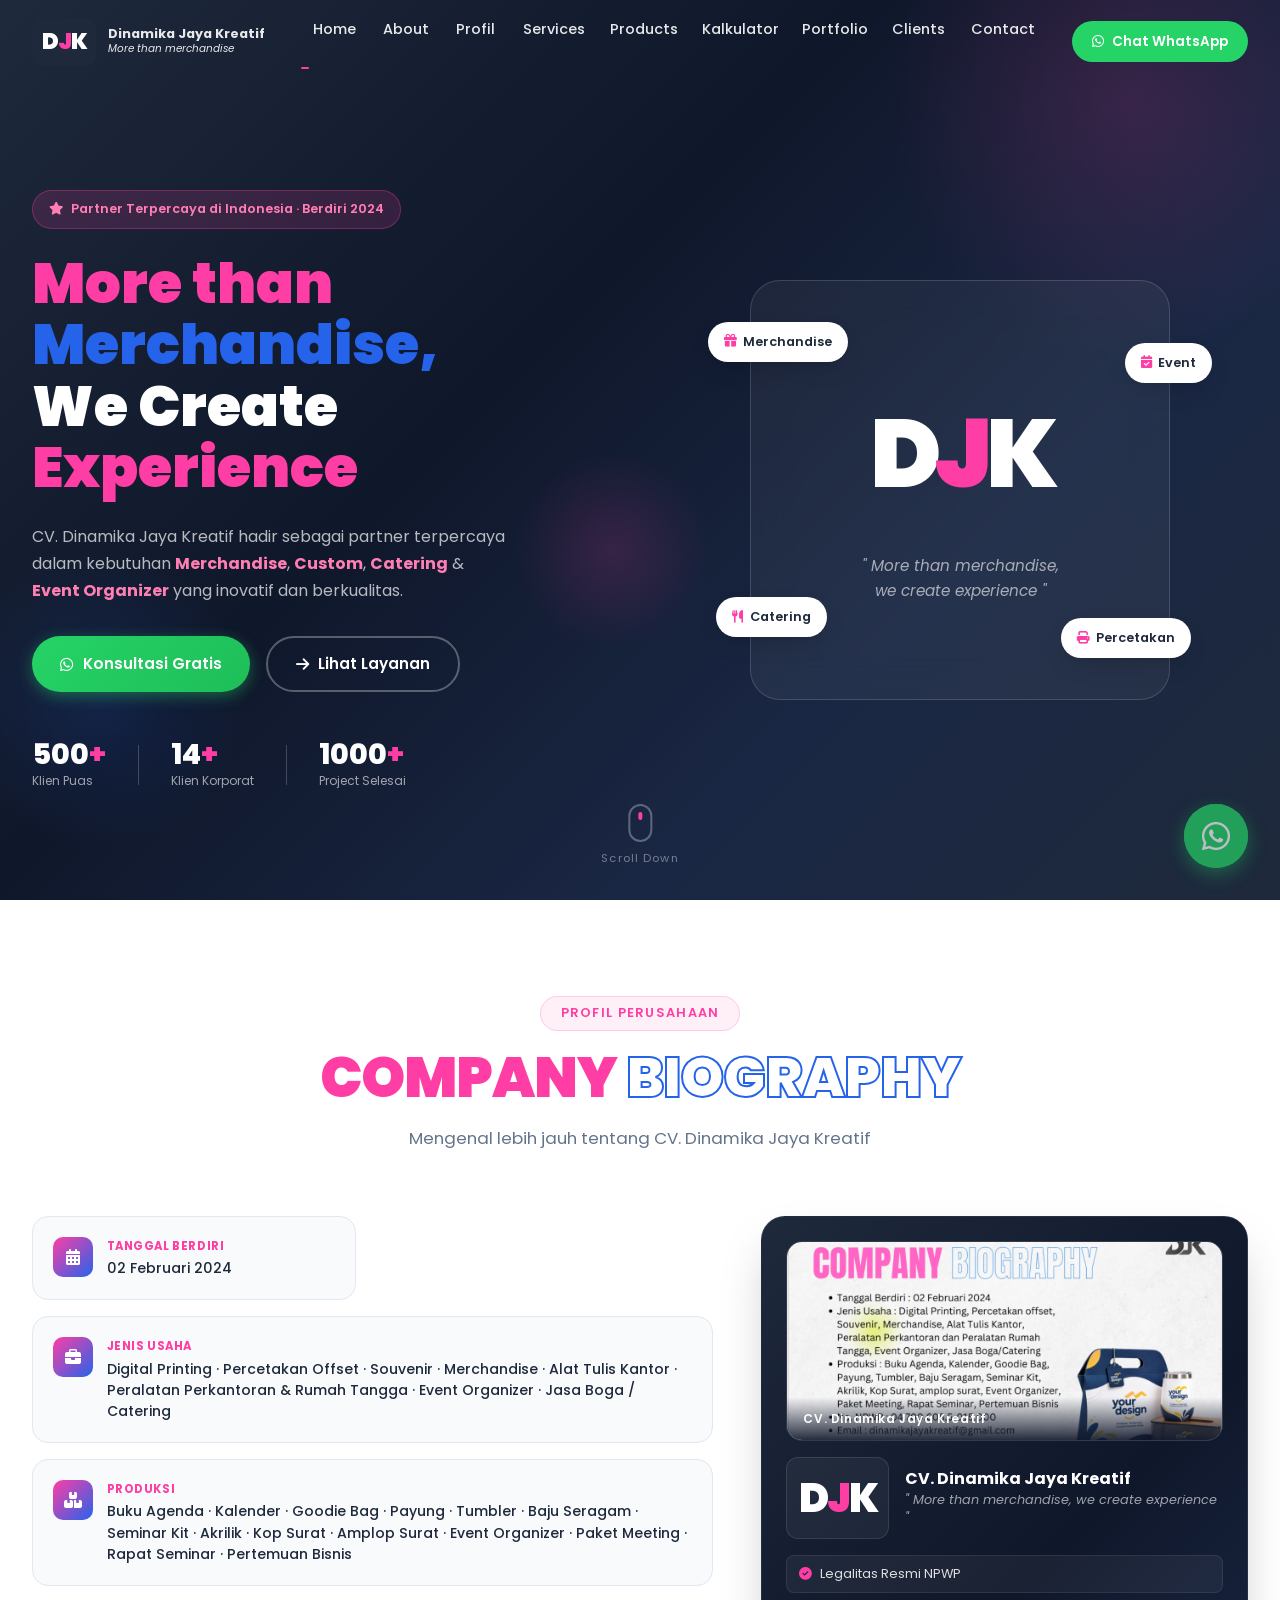
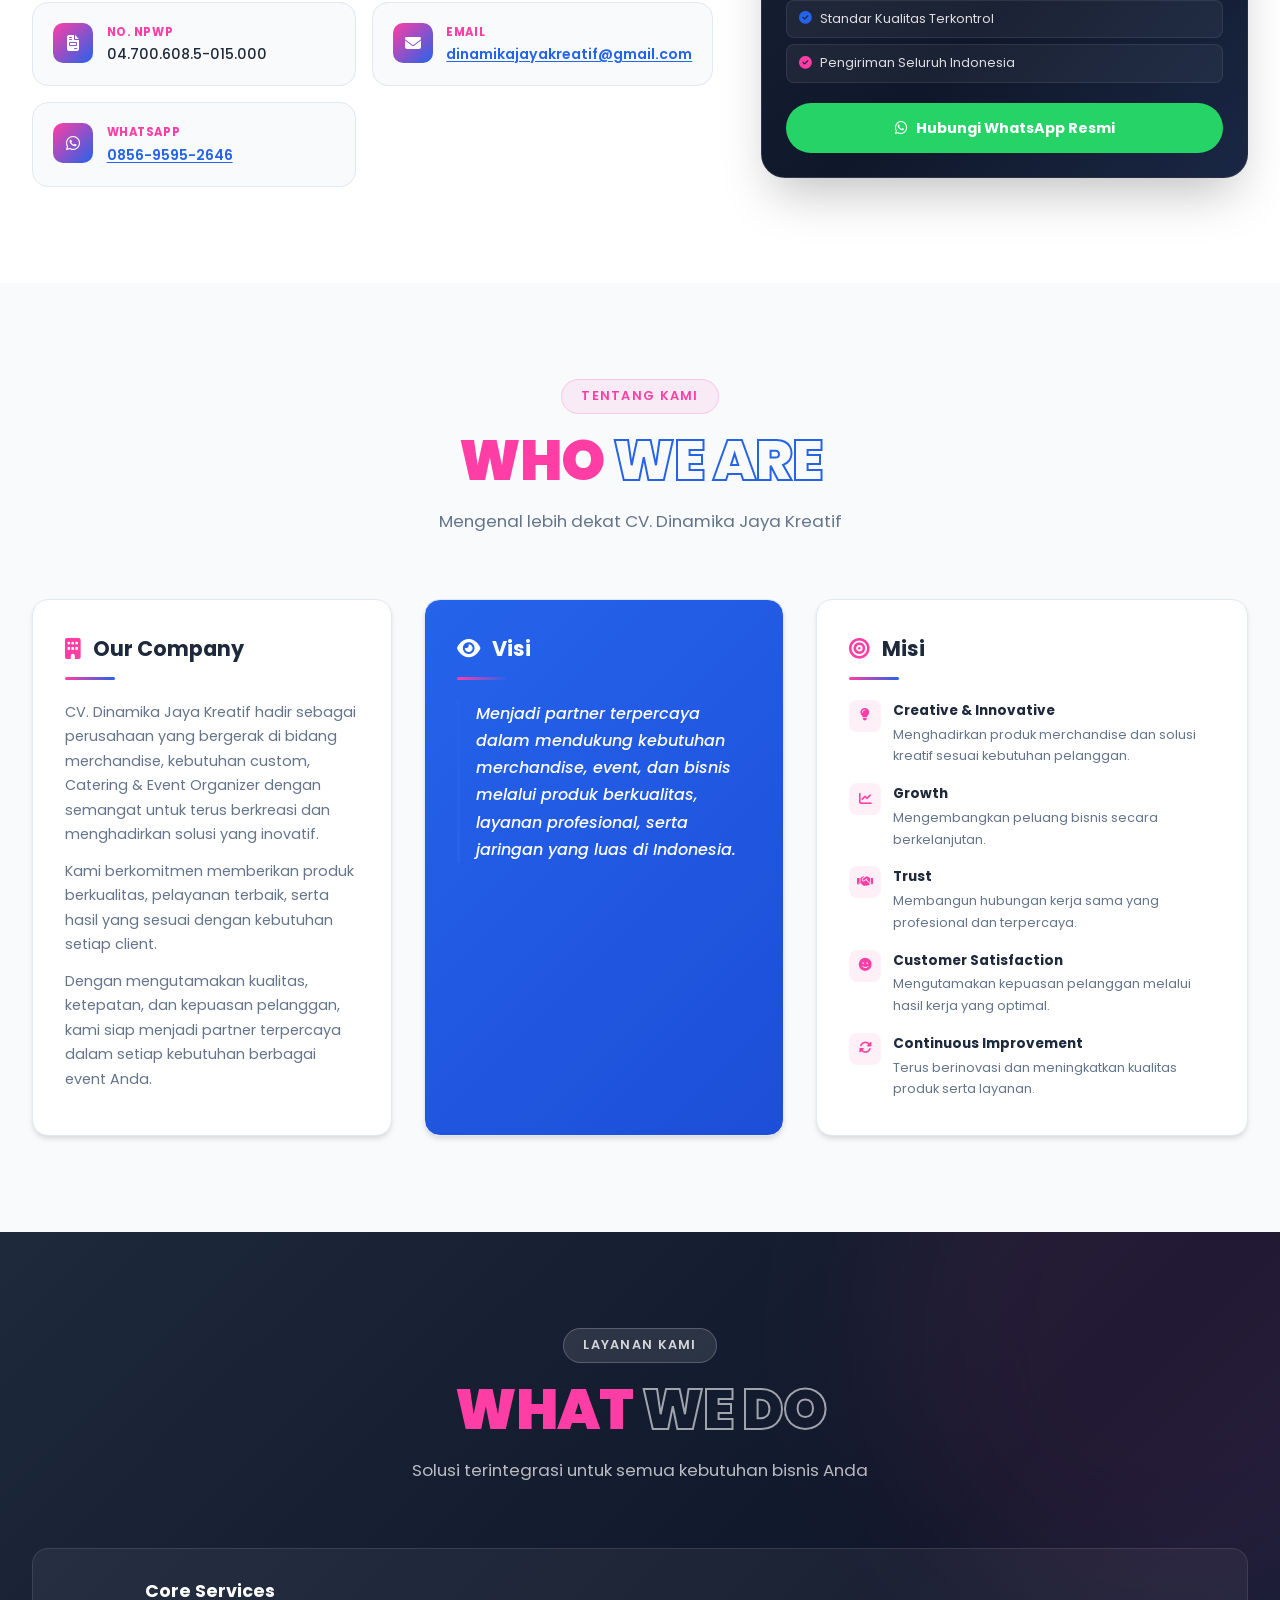
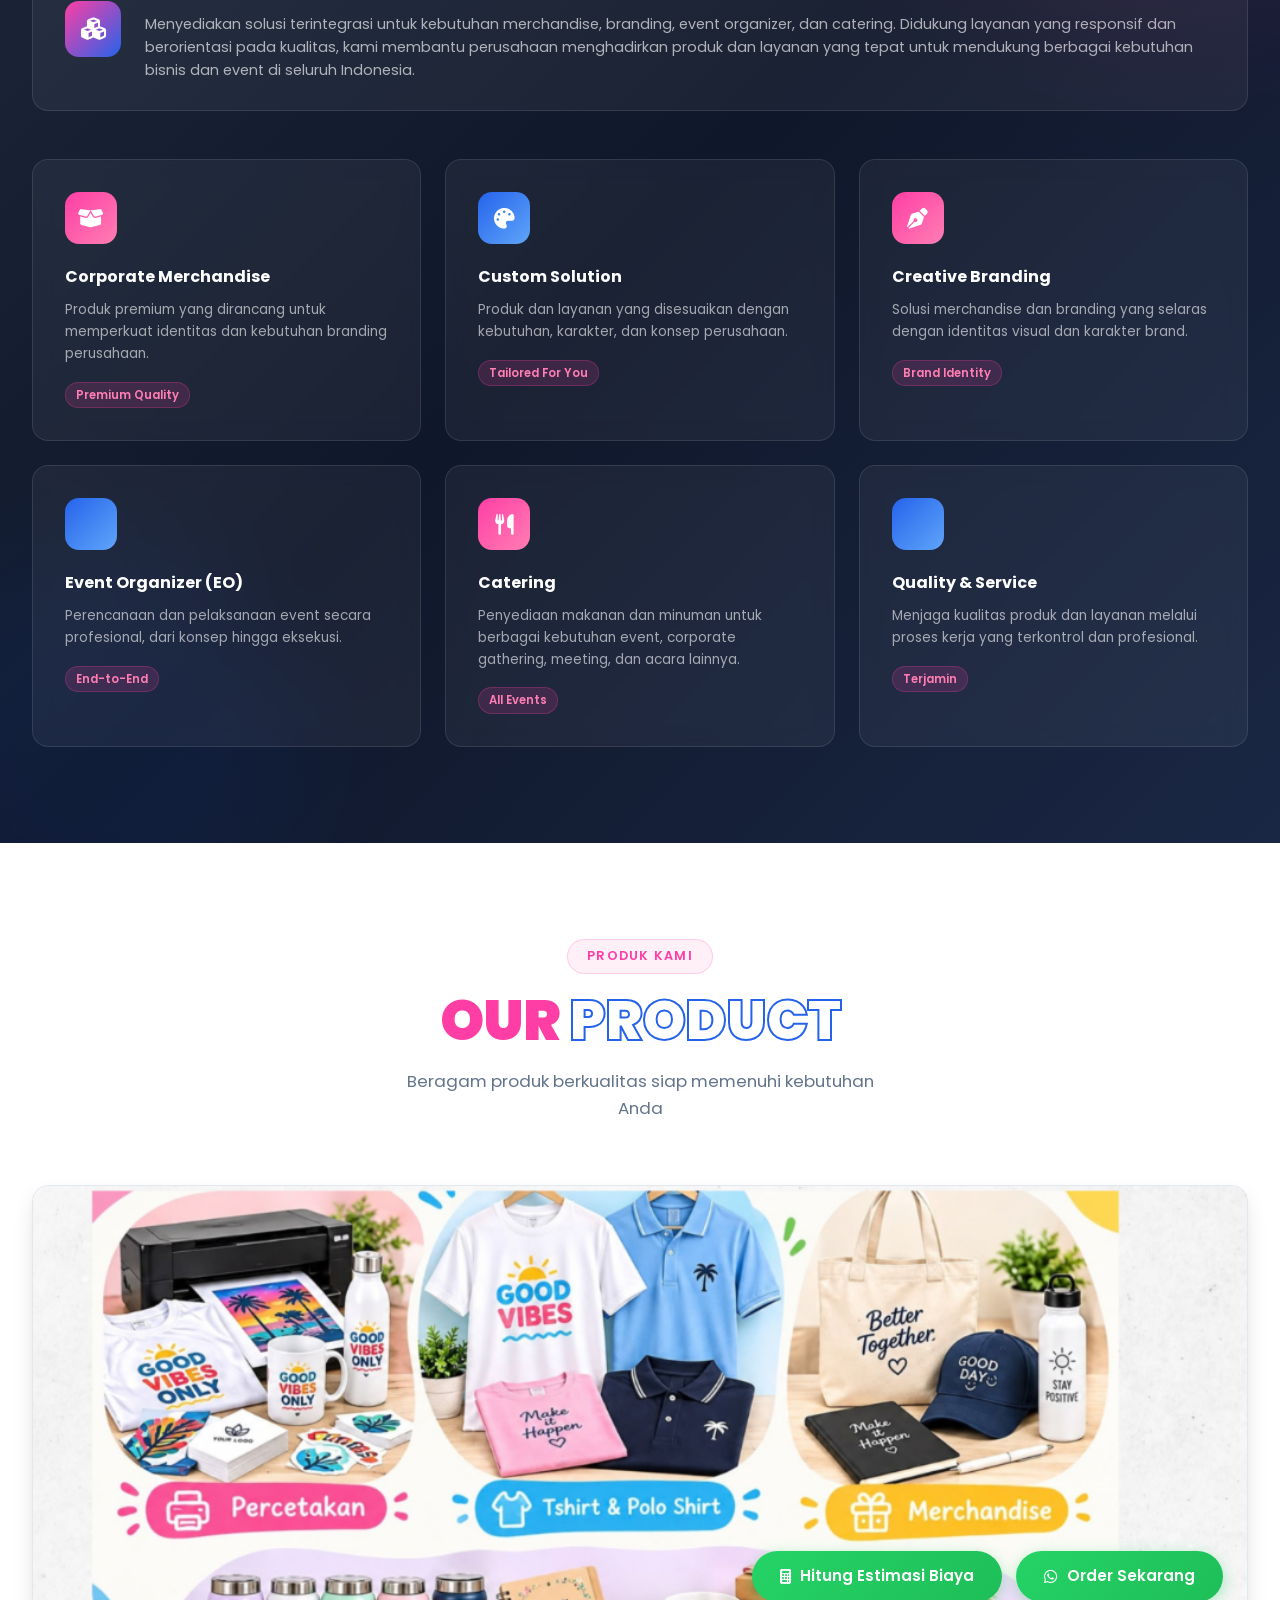
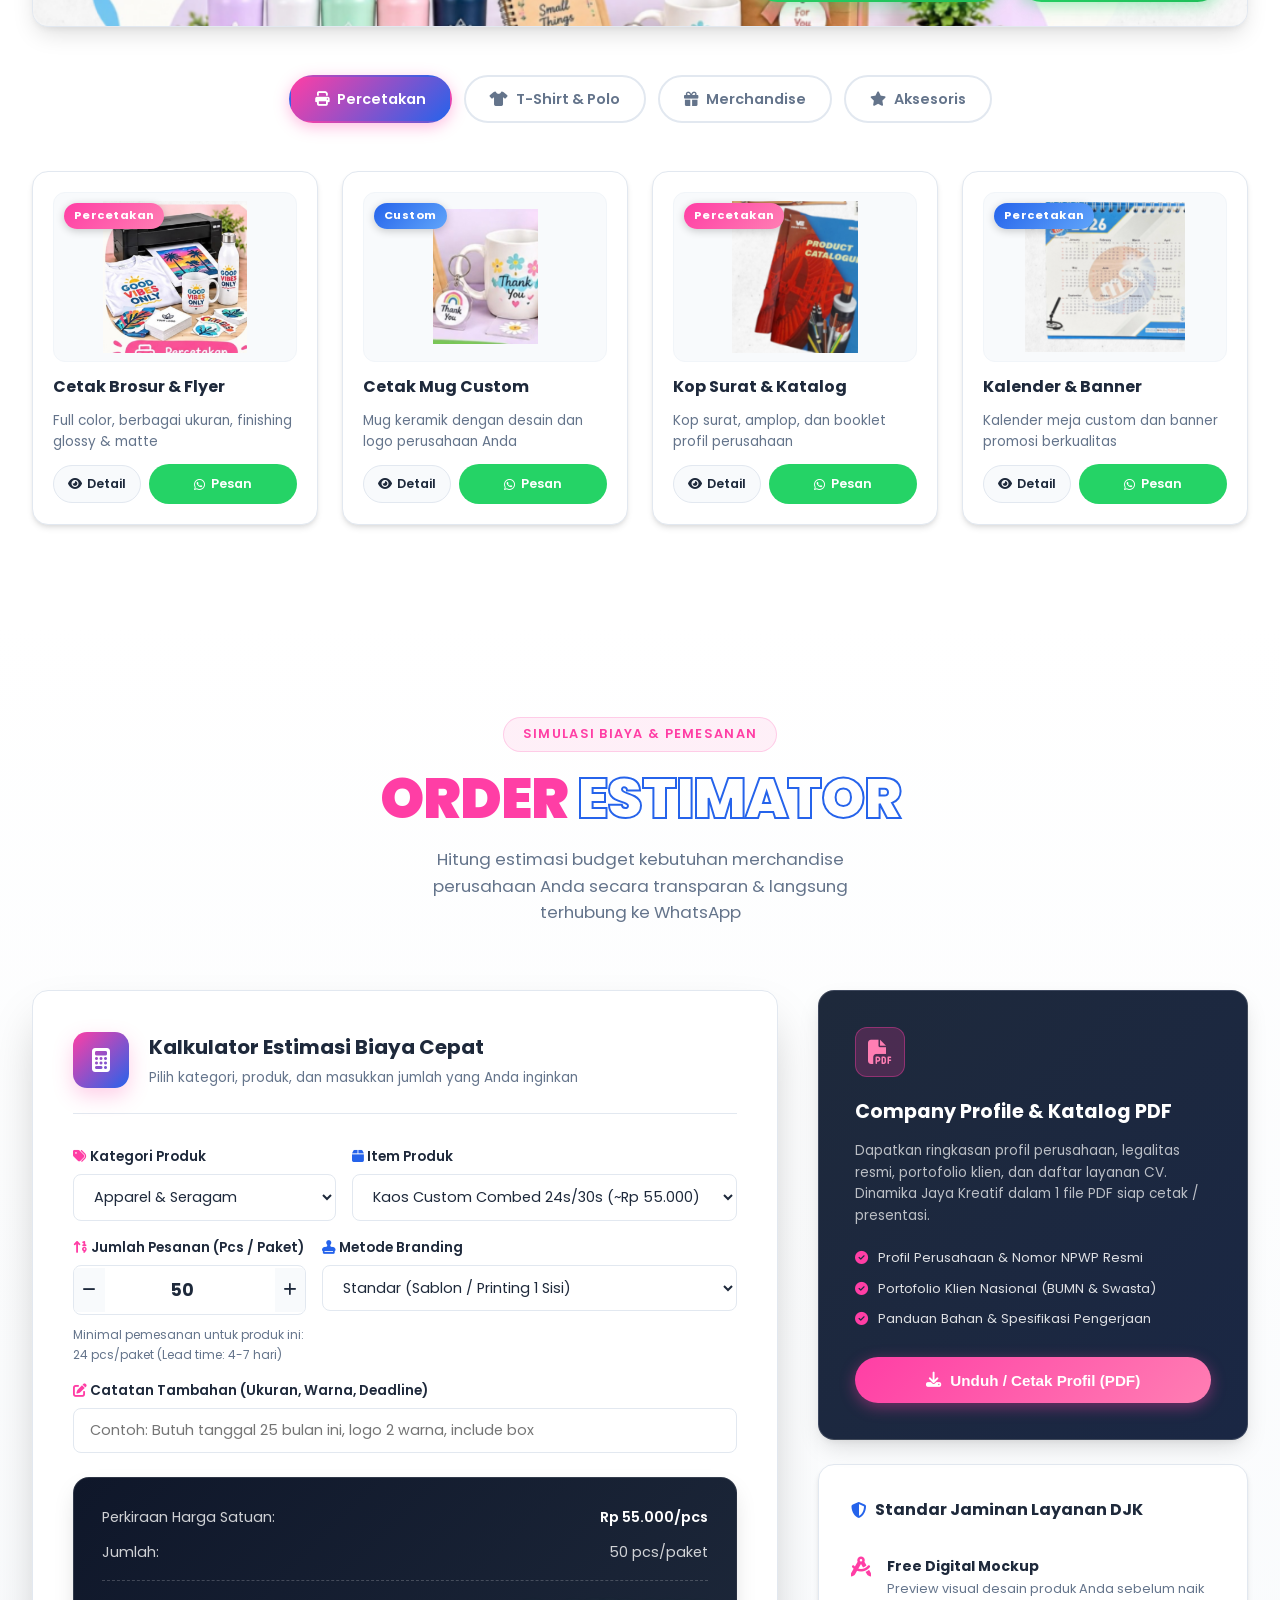
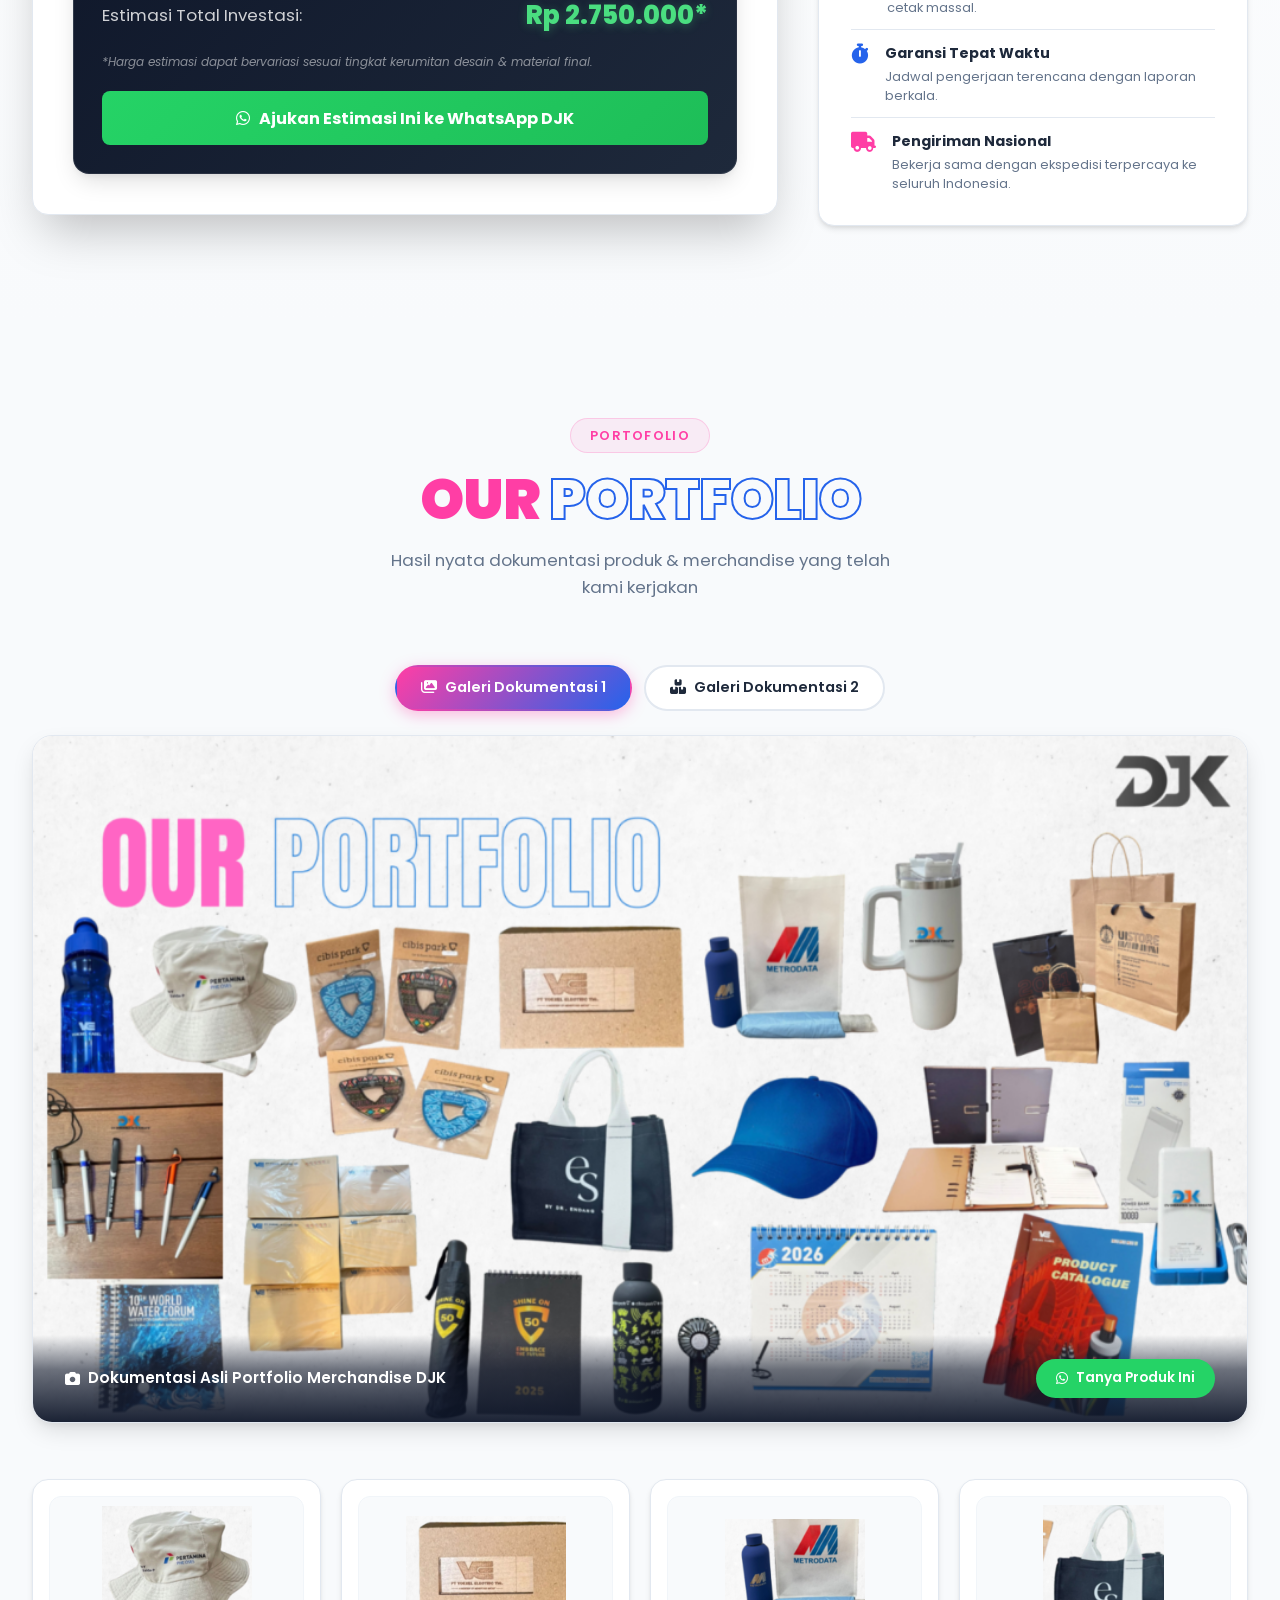
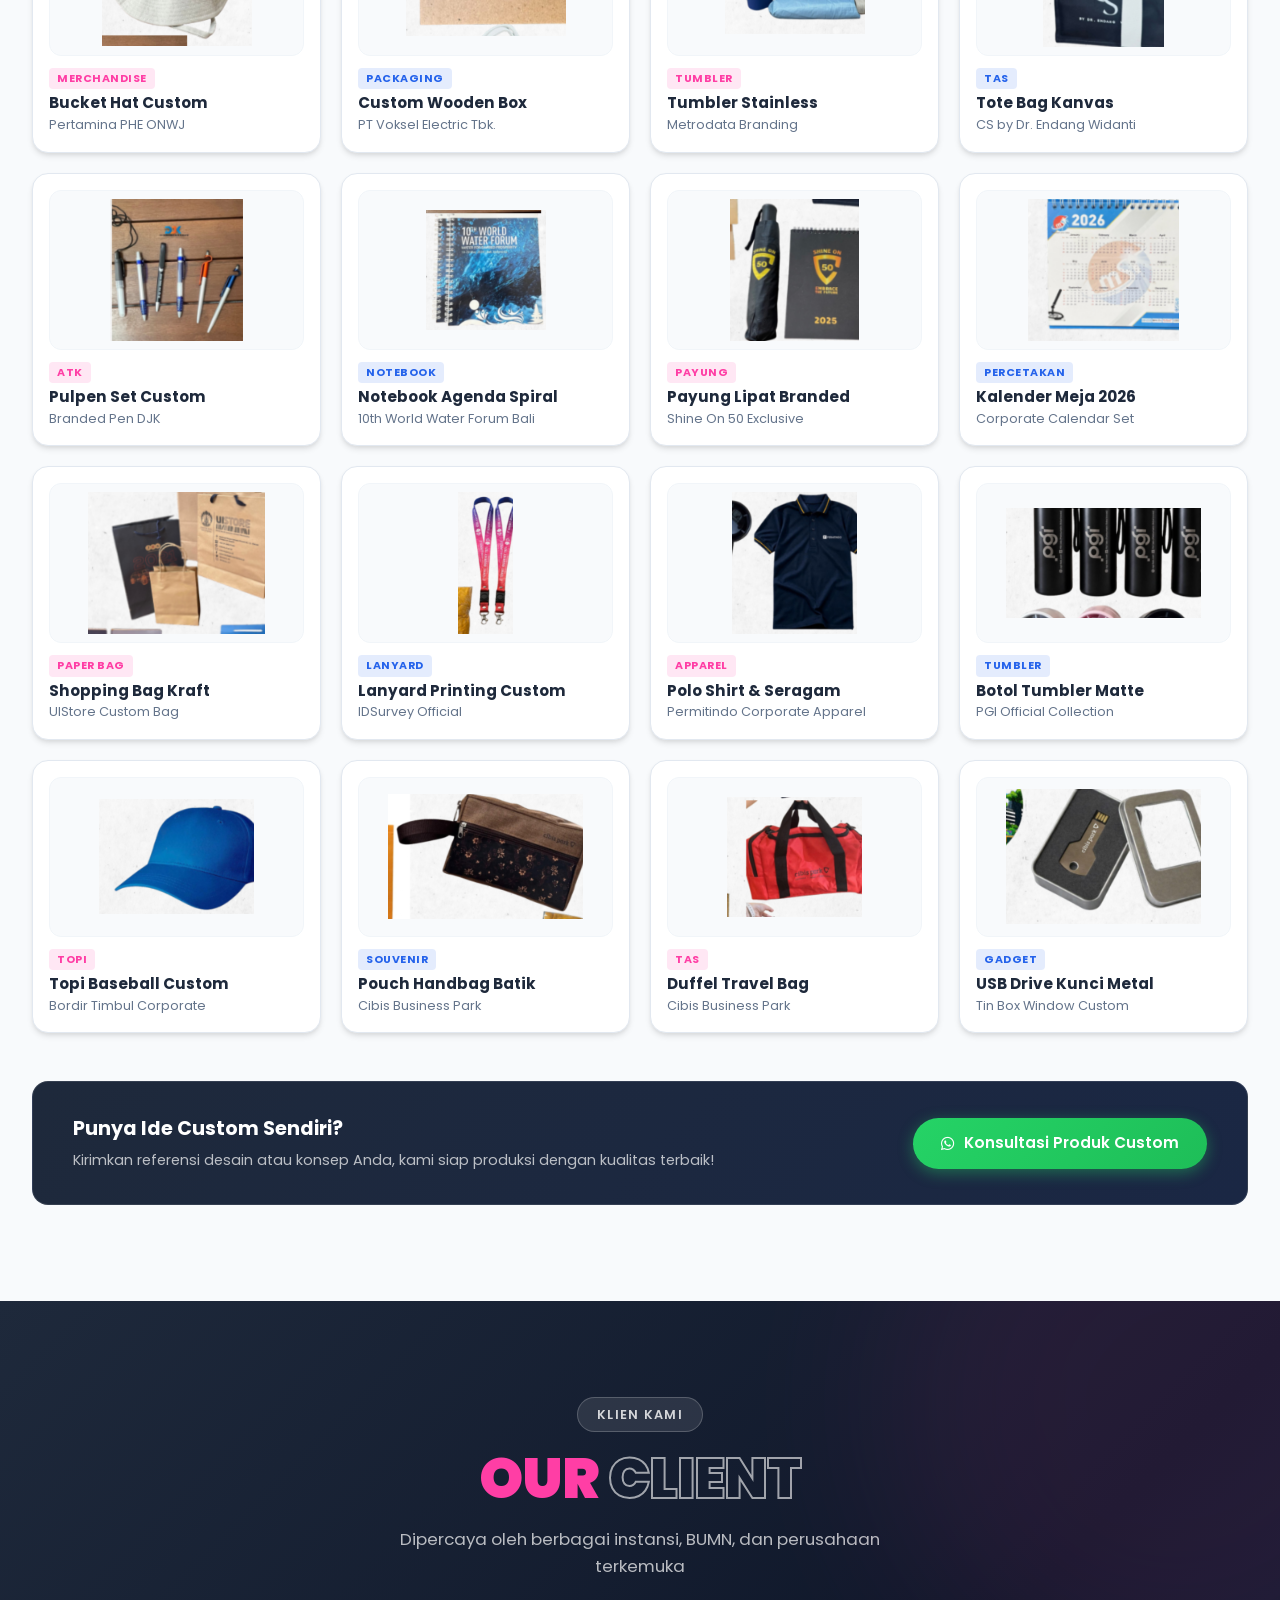
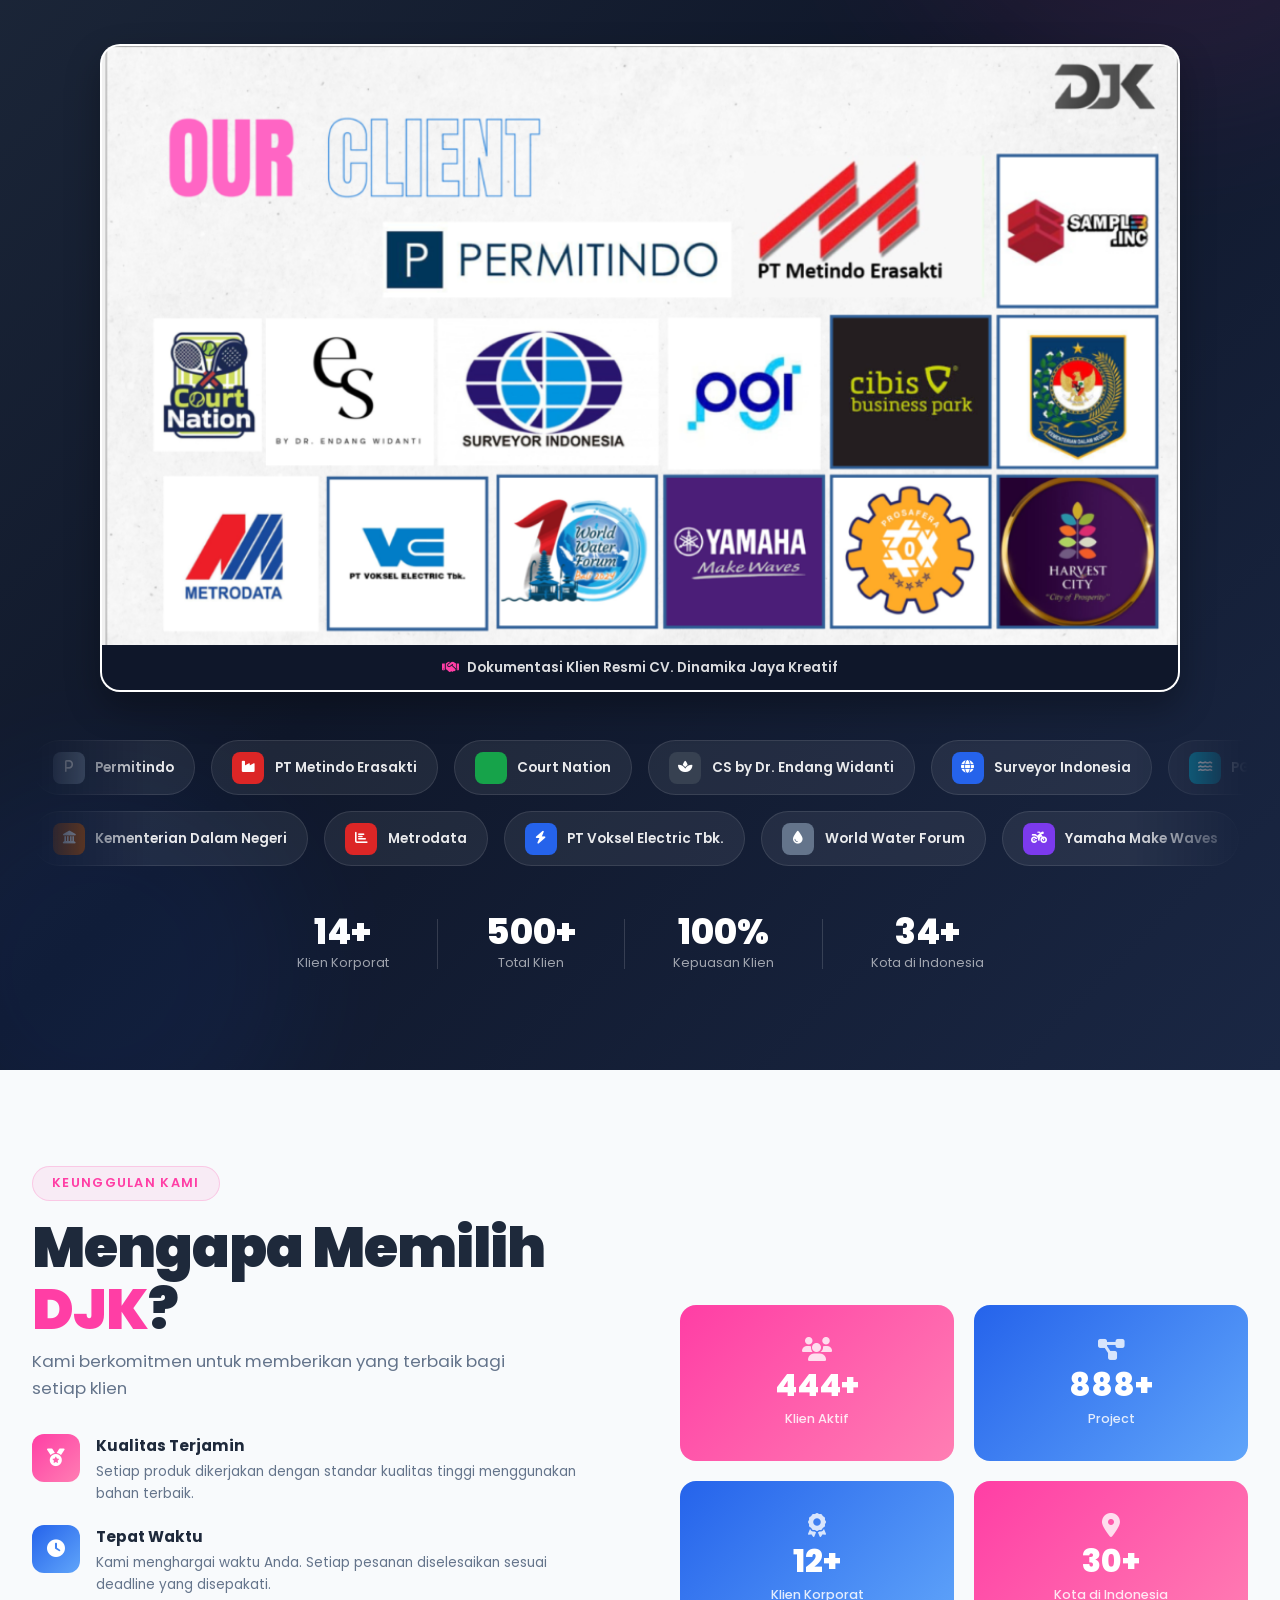
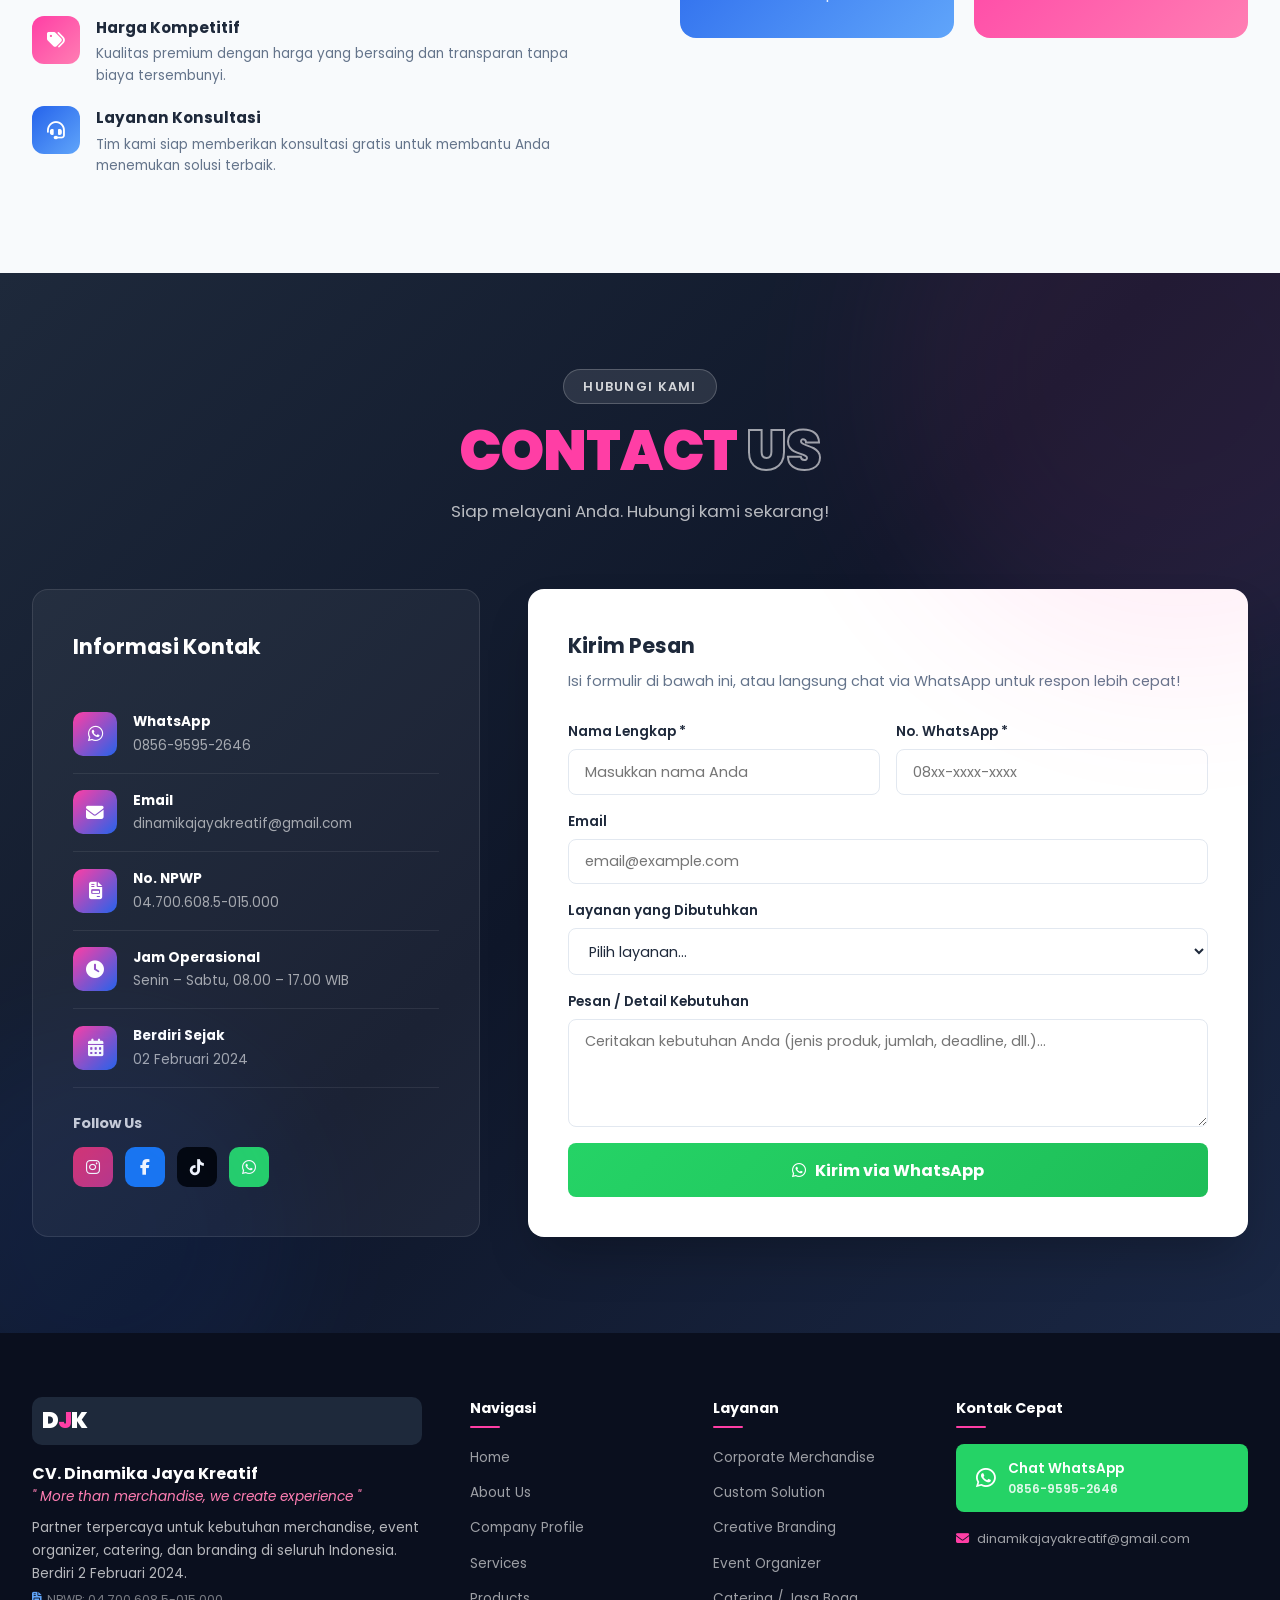
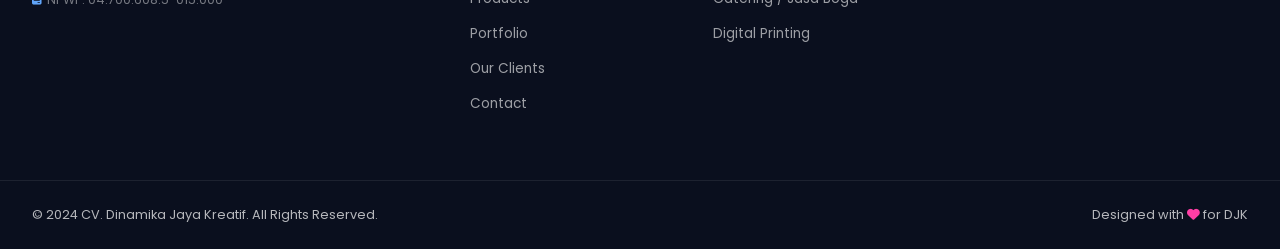
==== index.html @ d5e88457 "Add files via upload" ====
<!DOCTYPE html>
<html lang="id">
<head>
  <meta charset="UTF-8" />
  <meta name="viewport" content="width=device-width, initial-scale=1.0" />
  <title>CV. Dinamika Jaya Kreatif – DJK | More Than Merchandise, We Create Experience</title>
  <meta name="description" content="CV. Dinamika Jaya Kreatif (DJK) – Partner terpercaya untuk kebutuhan merchandise, custom, catering, dan event organizer di Indonesia. Berdiri 2 Februari 2024." />

  <!-- Google Fonts -->
  <link rel="preconnect" href="https://fonts.googleapis.com" />
  <link rel="preconnect" href="https://fonts.gstatic.com" crossorigin />
  <link href="https://fonts.googleapis.com/css2?family=Poppins:wght@300;400;500;600;700;800;900&family=Inter:wght@300;400;500;600&display=swap" rel="stylesheet" />

  <!-- Font Awesome -->
  <link rel="stylesheet" href="https://cdnjs.cloudflare.com/ajax/libs/font-awesome/6.5.0/css/all.min.css" />

  <link rel="stylesheet" href="style.css" />
</head>
<body>

  <!-- ========== NAVBAR ========== -->
  <nav class="navbar" id="navbar">
    <div class="nav-container">
      <a href="#home" class="nav-logo">
        <div class="logo-box">
          <span class="logo-d">D</span><span class="logo-j">J</span><span class="logo-k">K</span>
        </div>
        <div class="logo-text">
          <span class="brand-name">Dinamika Jaya Kreatif</span>
          <span class="brand-tagline">More than merchandise</span>
        </div>
      </a>

      <ul class="nav-links" id="navLinks">
        <li><a href="#home"      class="nav-link active">Home</a></li>
        <li><a href="#about"     class="nav-link">About</a></li>
        <li><a href="#biography" class="nav-link">Profil</a></li>
        <li><a href="#services"  class="nav-link">Services</a></li>
        <li><a href="#products"  class="nav-link">Products</a></li>
        <li><a href="#estimator" class="nav-link">Kalkulator</a></li>
        <li><a href="#portfolio" class="nav-link">Portfolio</a></li>
        <li><a href="#clients"   class="nav-link">Clients</a></li>
        <li><a href="#contact"   class="nav-link">Contact</a></li>
      </ul>

      <a href="https://wa.me/6285695952646?text=Halo%20DJK%2C%20saya%20ingin%20informasi%20lebih%20lanjut"
         target="_blank" class="btn-wa-nav">
        <i class="fab fa-whatsapp"></i> Chat WhatsApp
      </a>

      <button class="hamburger" id="hamburger" aria-label="Toggle menu">
        <span></span><span></span><span></span>
      </button>
    </div>
  </nav>

  <!-- ========== HERO ========== -->
  <section class="hero" id="home">
    <div class="hero-bg-shapes">
      <div class="shape shape-1"></div>
      <div class="shape shape-2"></div>
      <div class="shape shape-3"></div>
    </div>

    <div class="hero-container">
      <div class="hero-content" data-aos="fade-right">
        <div class="hero-badge">
          <i class="fas fa-star"></i> Partner Terpercaya di Indonesia · Berdiri 2024
        </div>
        <h1 class="hero-title">
          <span class="text-pink">More than</span><br />
          <span class="text-blue">Merchandise,</span><br />
          <span class="text-white-h">We Create</span><br />
          <span class="text-pink">Experience</span>
        </h1>
        <p class="hero-desc">
          CV. Dinamika Jaya Kreatif hadir sebagai partner terpercaya dalam kebutuhan
          <strong>Merchandise</strong>, <strong>Custom</strong>, <strong>Catering</strong> &
          <strong>Event Organizer</strong> yang inovatif dan berkualitas.
        </p>
        <div class="hero-cta">
          <a href="https://wa.me/6285695952646?text=Halo%20DJK%2C%20saya%20ingin%20konsultasi%20gratis"
             target="_blank" class="btn-primary">
            <i class="fab fa-whatsapp"></i> Konsultasi Gratis
          </a>
          <a href="#services" class="btn-outline">
            <i class="fas fa-arrow-right"></i> Lihat Layanan
          </a>
        </div>

        <div class="hero-stats">
          <div class="stat-item">
            <span class="stat-number">500<span class="text-pink">+</span></span>
            <span class="stat-label">Klien Puas</span>
          </div>
          <div class="stat-divider"></div>
          <div class="stat-item">
            <span class="stat-number">14<span class="text-pink">+</span></span>
            <span class="stat-label">Klien Korporat</span>
          </div>
          <div class="stat-divider"></div>
          <div class="stat-item">
            <span class="stat-number">1000<span class="text-pink">+</span></span>
            <span class="stat-label">Project Selesai</span>
          </div>
        </div>
      </div>

      <div class="hero-visual" data-aos="fade-left">
        <div class="hero-card-main">
          <div class="card-inner">
            <div class="djk-logo-hero">
              <span class="lh-d">D</span><span class="lh-j">J</span><span class="lh-k">K</span>
            </div>
            <p class="card-inner-tagline">" More than merchandise,<br>we create experience "</p>
          </div>
          <div class="floating-badge badge-merch"><i class="fas fa-gift"></i> Merchandise</div>
          <div class="floating-badge badge-event"><i class="fas fa-calendar-check"></i> Event</div>
          <div class="floating-badge badge-catering"><i class="fas fa-utensils"></i> Catering</div>
          <div class="floating-badge badge-print"><i class="fas fa-print"></i> Percetakan</div>
        </div>
      </div>
    </div>

    <div class="scroll-indicator">
      <div class="scroll-mouse"><div class="scroll-dot"></div></div>
      <span>Scroll Down</span>
    </div>
  </section>

  <!-- ========== COMPANY BIOGRAPHY ========== -->
  <section class="biography" id="biography">
    <div class="section-header" data-aos="fade-up">
      <div class="section-label">Profil Perusahaan</div>
      <h2 class="section-title">
        <span class="text-pink">COMPANY</span> <span class="text-blue-outline">BIOGRAPHY</span>
      </h2>
      <p class="section-subtitle">Mengenal lebih jauh tentang CV. Dinamika Jaya Kreatif</p>
    </div>

    <div class="bio-container">
      <div class="bio-info-grid" data-aos="fade-right">
        <div class="bio-card">
          <div class="bio-icon"><i class="fas fa-calendar-alt"></i></div>
          <div class="bio-detail">
            <span class="bio-label">Tanggal Berdiri</span>
            <span class="bio-value">02 Februari 2024</span>
          </div>
        </div>

        <div class="bio-card">
          <div class="bio-icon"><i class="fas fa-briefcase"></i></div>
          <div class="bio-detail">
            <span class="bio-label">Jenis Usaha</span>
            <span class="bio-value">Digital Printing · Percetakan Offset · Souvenir · Merchandise · Alat Tulis Kantor · Peralatan Perkantoran & Rumah Tangga · Event Organizer · Jasa Boga / Catering</span>
          </div>
        </div>

        <div class="bio-card">
          <div class="bio-icon"><i class="fas fa-boxes"></i></div>
          <div class="bio-detail">
            <span class="bio-label">Produksi</span>
            <span class="bio-value">Buku Agenda · Kalender · Goodie Bag · Payung · Tumbler · Baju Seragam · Seminar Kit · Akrilik · Kop Surat · Amplop Surat · Event Organizer · Paket Meeting · Rapat Seminar · Pertemuan Bisnis</span>
          </div>
        </div>

        <div class="bio-card">
          <div class="bio-icon"><i class="fas fa-file-invoice"></i></div>
          <div class="bio-detail">
            <span class="bio-label">No. NPWP</span>
            <span class="bio-value">04.700.608.5-015.000</span>
          </div>
        </div>

        <div class="bio-card">
          <div class="bio-icon"><i class="fas fa-envelope"></i></div>
          <div class="bio-detail">
            <span class="bio-label">Email</span>
            <span class="bio-value">
              <a href="mailto:dinamikajayakreatif@gmail.com">dinamikajayakreatif@gmail.com</a>
            </span>
          </div>
        </div>

        <div class="bio-card">
          <div class="bio-icon"><i class="fab fa-whatsapp"></i></div>
          <div class="bio-detail">
            <span class="bio-label">WhatsApp</span>
            <span class="bio-value">
              <a href="https://wa.me/6285695952646" target="_blank">0856-9595-2646</a>
            </span>
          </div>
        </div>
      </div>

      <div class="bio-visual" data-aos="fade-left">
        <div class="bio-badge-wrapper">
          <div class="bio-main-badge">
            <div class="bio-img-container">
              <img src="images/company-bio.png" alt="Company Profile DJK Merchandise" class="bio-real-img" />
              <div class="bio-img-overlay">
                <span class="bio-img-caption">CV. Dinamika Jaya Kreatif</span>
              </div>
            </div>
            <div class="bmb-header-row">
              <div class="bmb-logo">
                <span class="logo-d">D</span><span class="logo-j">J</span><span class="logo-k">K</span>
              </div>
              <div class="bmb-title-wrap">
                <h3>CV. Dinamika Jaya Kreatif</h3>
                <p class="bmb-tagline">" More than merchandise, we create experience "</p>
              </div>
            </div>
            <div class="bmb-tags">
              <span><i class="fas fa-check-circle text-pink"></i> Legalitas Resmi NPWP</span>
              <span><i class="fas fa-check-circle text-blue"></i> Standar Kualitas Terkontrol</span>
              <span><i class="fas fa-check-circle text-pink"></i> Pengiriman Seluruh Indonesia</span>
            </div>
            <a href="https://wa.me/6285695952646?text=Halo%20DJK%2C%20saya%20ingin%20konsultasi"
               target="_blank" class="bmb-wa-btn">
              <i class="fab fa-whatsapp"></i> Hubungi WhatsApp Resmi
            </a>
          </div>
        </div>
      </div>
    </div>
  </section>

  <!-- ========== WHO WE ARE ========== -->
  <section class="about" id="about">
    <div class="section-header" data-aos="fade-up">
      <div class="section-label">Tentang Kami</div>
      <h2 class="section-title">
        <span class="text-pink">WHO</span> <span class="text-blue-outline">WE ARE</span>
      </h2>
      <p class="section-subtitle">Mengenal lebih dekat CV. Dinamika Jaya Kreatif</p>
    </div>

    <div class="about-container">
      <div class="about-card company-card" data-aos="fade-right">
        <div class="about-card-header">
          <i class="fas fa-building"></i>
          <h3>Our Company</h3>
        </div>
        <div class="about-divider"></div>
        <p>CV. Dinamika Jaya Kreatif hadir sebagai perusahaan yang bergerak di bidang merchandise, kebutuhan custom, Catering & Event Organizer dengan semangat untuk terus berkreasi dan menghadirkan solusi yang inovatif.</p>
        <p>Kami berkomitmen memberikan produk berkualitas, pelayanan terbaik, serta hasil yang sesuai dengan kebutuhan setiap client.</p>
        <p>Dengan mengutamakan kualitas, ketepatan, dan kepuasan pelanggan, kami siap menjadi partner terpercaya dalam setiap kebutuhan berbagai event Anda.</p>
      </div>

      <div class="about-card vision-card" data-aos="fade-up" data-aos-delay="100">
        <div class="about-card-header">
          <i class="fas fa-eye"></i>
          <h3>Visi</h3>
        </div>
        <div class="about-divider"></div>
        <p class="vision-text">Menjadi partner terpercaya dalam mendukung kebutuhan merchandise, event, dan bisnis melalui produk berkualitas, layanan profesional, serta jaringan yang luas di Indonesia.</p>
      </div>

      <div class="about-card mission-card" data-aos="fade-left" data-aos-delay="200">
        <div class="about-card-header">
          <i class="fas fa-bullseye"></i>
          <h3>Misi</h3>
        </div>
        <div class="about-divider"></div>
        <ul class="mission-list">
          <li>
            <span class="mission-icon"><i class="fas fa-lightbulb"></i></span>
            <div>
              <strong>Creative & Innovative</strong>
              <p>Menghadirkan produk merchandise dan solusi kreatif sesuai kebutuhan pelanggan.</p>
            </div>
          </li>
          <li>
            <span class="mission-icon"><i class="fas fa-chart-line"></i></span>
            <div>
              <strong>Growth</strong>
              <p>Mengembangkan peluang bisnis secara berkelanjutan.</p>
            </div>
          </li>
          <li>
            <span class="mission-icon"><i class="fas fa-handshake"></i></span>
            <div>
              <strong>Trust</strong>
              <p>Membangun hubungan kerja sama yang profesional dan terpercaya.</p>
            </div>
          </li>
          <li>
            <span class="mission-icon"><i class="fas fa-smile"></i></span>
            <div>
              <strong>Customer Satisfaction</strong>
              <p>Mengutamakan kepuasan pelanggan melalui hasil kerja yang optimal.</p>
            </div>
          </li>
          <li>
            <span class="mission-icon"><i class="fas fa-sync-alt"></i></span>
            <div>
              <strong>Continuous Improvement</strong>
              <p>Terus berinovasi dan meningkatkan kualitas produk serta layanan.</p>
            </div>
          </li>
        </ul>
      </div>
    </div>
  </section>

  <!-- ========== SERVICES ========== -->
  <section class="services" id="services">
    <div class="services-bg">
      <div class="services-blob blob-1"></div>
      <div class="services-blob blob-2"></div>
    </div>

    <div class="section-header" data-aos="fade-up">
      <div class="section-label light">Layanan Kami</div>
      <h2 class="section-title light">
        <span class="text-pink">WHAT</span> <span class="text-blue-outline-light">WE DO</span>
      </h2>
      <p class="section-subtitle light">Solusi terintegrasi untuk semua kebutuhan bisnis Anda</p>
    </div>

    <div class="services-core" data-aos="fade-up" data-aos-delay="100">
      <div class="core-icon"><i class="fas fa-cubes"></i></div>
      <div class="core-text">
        <h3>Core Services</h3>
        <p>Menyediakan solusi terintegrasi untuk kebutuhan merchandise, branding, event organizer, dan catering. Didukung layanan yang responsif dan berorientasi pada kualitas, kami membantu perusahaan menghadirkan produk dan layanan yang tepat untuk mendukung berbagai kebutuhan bisnis dan event di seluruh Indonesia.</p>
      </div>
    </div>

    <div class="services-grid">
      <div class="service-card" data-aos="zoom-in" data-aos-delay="0">
        <div class="service-card-icon pink"><i class="fas fa-box-open"></i></div>
        <h4>Corporate Merchandise</h4>
        <p>Produk premium yang dirancang untuk memperkuat identitas dan kebutuhan branding perusahaan.</p>
        <div class="service-tag">Premium Quality</div>
      </div>
      <div class="service-card" data-aos="zoom-in" data-aos-delay="100">
        <div class="service-card-icon blue"><i class="fas fa-palette"></i></div>
        <h4>Custom Solution</h4>
        <p>Produk dan layanan yang disesuaikan dengan kebutuhan, karakter, dan konsep perusahaan.</p>
        <div class="service-tag">Tailored For You</div>
      </div>
      <div class="service-card" data-aos="zoom-in" data-aos-delay="200">
        <div class="service-card-icon pink"><i class="fas fa-pen-nib"></i></div>
        <h4>Creative Branding</h4>
        <p>Solusi merchandise dan branding yang selaras dengan identitas visual dan karakter brand.</p>
        <div class="service-tag">Brand Identity</div>
      </div>
      <div class="service-card" data-aos="zoom-in" data-aos-delay="300">
        <div class="service-card-icon blue"><i class="fas fa-calendar-star"></i></div>
        <h4>Event Organizer (EO)</h4>
        <p>Perencanaan dan pelaksanaan event secara profesional, dari konsep hingga eksekusi.</p>
        <div class="service-tag">End-to-End</div>
      </div>
      <div class="service-card" data-aos="zoom-in" data-aos-delay="400">
        <div class="service-card-icon pink"><i class="fas fa-utensils"></i></div>
        <h4>Catering</h4>
        <p>Penyediaan makanan dan minuman untuk berbagai kebutuhan event, corporate gathering, meeting, dan acara lainnya.</p>
        <div class="service-tag">All Events</div>
      </div>
      <div class="service-card" data-aos="zoom-in" data-aos-delay="500">
        <div class="service-card-icon blue"><i class="fas fa-shield-check"></i></div>
        <h4>Quality & Service</h4>
        <p>Menjaga kualitas produk dan layanan melalui proses kerja yang terkontrol dan profesional.</p>
        <div class="service-tag">Terjamin</div>
      </div>
    </div>
  </section>

  <!-- ========== PRODUCTS ========== -->
  <section class="products" id="products">
    <div class="section-header" data-aos="fade-up">
      <div class="section-label">Produk Kami</div>
      <h2 class="section-title">
        <span class="text-pink">OUR</span> <span class="text-blue-outline">PRODUCT</span>
      </h2>
      <p class="section-subtitle">Beragam produk berkualitas siap memenuhi kebutuhan Anda</p>
    </div>

    <!-- Banner Foto Produk Utama -->
    <div class="product-banner" data-aos="fade-up" data-aos-delay="50">
      <img src="images/product-main.png" alt="DJK Product Collection — Percetakan, T-Shirt, Merchandise" />
      <div class="product-banner-overlay">
        <a href="#estimator" class="btn-primary" style="margin-right: 10px;">
          <i class="fas fa-calculator"></i> Hitung Estimasi Biaya
        </a>
        <a href="https://wa.me/6285695952646?text=Halo%20DJK%2C%20saya%20ingin%20pesan%20produk" target="_blank" class="btn-primary">
          <i class="fab fa-whatsapp"></i> Order Sekarang
        </a>
      </div>
    </div>

    <div class="products-tabs" data-aos="fade-up" data-aos-delay="100">
      <button class="tab-btn active" data-tab="percetakan"><i class="fas fa-print"></i> Percetakan</button>
      <button class="tab-btn" data-tab="apparel"><i class="fas fa-tshirt"></i> T-Shirt & Polo</button>
      <button class="tab-btn" data-tab="merchandise"><i class="fas fa-gift"></i> Merchandise</button>
      <button class="tab-btn" data-tab="aksesoris"><i class="fas fa-star"></i> Aksesoris</button>
    </div>

    <div class="tab-content active" id="tab-percetakan" data-aos="fade-up">
      <div class="product-grid">
        <div class="product-card" data-modal="true" data-title="Cetak Brosur & Flyer" data-category="Percetakan" data-img="images/products/prod-percetakan.png" data-desc="Cetak brosur, flyer, pamflet full color berkualitas tinggi dengan pilihan bahan Art Paper 120/150gsm atau Art Carton 210/260gsm. Tersedia finishing Glossy / Doff Lamination, UV spot, dan lipat custom." data-moq="100 Lembar" data-lead="2-4 Hari Kerja" data-price="Mulai Rp 1.500/lembar">
          <div class="product-img-wrap">
            <img src="images/products/prod-percetakan.png" alt="Percetakan DJK" class="product-img" />
            <div class="product-img-badge pink">Percetakan</div>
          </div>
          <h5>Cetak Brosur & Flyer</h5>
          <p>Full color, berbagai ukuran, finishing glossy & matte</p>
          <div class="product-card-actions">
            <button class="btn-detail-quick" type="button"><i class="fas fa-eye"></i> Detail</button>
            <a href="https://wa.me/6285695952646?text=Halo%20DJK%2C%20saya%20ingin%20pesan%20Cetak%20Brosur" target="_blank" class="btn-product-wa"><i class="fab fa-whatsapp"></i> Pesan</a>
          </div>
        </div>
        <div class="product-card" data-modal="true" data-title="Cetak Mug Custom" data-category="Custom Souvenir" data-img="images/products/prod-mug-custom.png" data-desc="Mug keramik SNI premium tahan microwave dengan cetak sublime full color tahan cuci. Cocok untuk souvenir promosi, hadiah gathering, corporate gift, dan event kantor." data-moq="24 Pcs" data-lead="3-5 Hari Kerja" data-price="Mulai Rp 18.000/pcs">
          <div class="product-img-wrap">
            <img src="images/products/prod-mug-custom.png" alt="Mug Custom DJK" class="product-img" />
            <div class="product-img-badge blue">Custom</div>
          </div>
          <h5>Cetak Mug Custom</h5>
          <p>Mug keramik dengan desain dan logo perusahaan Anda</p>
          <div class="product-card-actions">
            <button class="btn-detail-quick" type="button"><i class="fas fa-eye"></i> Detail</button>
            <a href="https://wa.me/6285695952646?text=Halo%20DJK%2C%20saya%20ingin%20pesan%20Mug%20Custom" target="_blank" class="btn-product-wa"><i class="fab fa-whatsapp"></i> Pesan</a>
          </div>
        </div>
        <div class="product-card" data-modal="true" data-title="Kop Surat & Katalog Perusahaan" data-category="Percetakan" data-img="images/portfolio/pf-katalog-produk.png" data-desc="Paket dokumen resmi kantor: cetak kop surat kertas HVS 80/100gsm berlogo tajam, amplop dinas berbagai ukuran, serta booklet/katalog profil perusahaan cetak offset jilid rapi." data-moq="5 Rim / 50 Pcs" data-lead="3-6 Hari Kerja" data-price="Mulai Rp 120.000/rim">
          <div class="product-img-wrap">
            <img src="images/portfolio/pf-katalog-produk.png" alt="Kop Surat DJK" class="product-img" />
            <div class="product-img-badge pink">Percetakan</div>
          </div>
          <h5>Kop Surat & Katalog</h5>
          <p>Kop surat, amplop, dan booklet profil perusahaan</p>
          <div class="product-card-actions">
            <button class="btn-detail-quick" type="button"><i class="fas fa-eye"></i> Detail</button>
            <a href="https://wa.me/6285695952646?text=Halo%20DJK%2C%20saya%20ingin%20pesan%20Kop%20Surat" target="_blank" class="btn-product-wa"><i class="fab fa-whatsapp"></i> Pesan</a>
          </div>
        </div>
        <div class="product-card" data-modal="true" data-title="Kalender Meja & Dinding Custom" data-category="Percetakan" data-img="images/portfolio/pf-kalender-meja.png" data-desc="Kalender tahunan eksklusif untuk branding korporat. Dudukan board linen kokoh dengan spiral wire kuat. Kertas Art Carton 230/260gsm cetak 2 sisi tajam elegan." data-moq="50 Pcs" data-lead="5-8 Hari Kerja" data-price="Mulai Rp 25.000/pcs">
          <div class="product-img-wrap">
            <img src="images/portfolio/pf-kalender-meja.png" alt="Kalender DJK" class="product-img" />
            <div class="product-img-badge blue">Percetakan</div>
          </div>
          <h5>Kalender & Banner</h5>
          <p>Kalender meja custom dan banner promosi berkualitas</p>
          <div class="product-card-actions">
            <button class="btn-detail-quick" type="button"><i class="fas fa-eye"></i> Detail</button>
            <a href="https://wa.me/6285695952646?text=Halo%20DJK%2C%20saya%20ingin%20pesan%20Kalender%20dan%20Banner" target="_blank" class="btn-product-wa"><i class="fab fa-whatsapp"></i> Pesan</a>
          </div>
        </div>
      </div>
    </div>

    <div class="tab-content" id="tab-apparel">
      <div class="product-grid">
        <div class="product-card" data-modal="true" data-title="T-Shirt Custom Katun Combed" data-category="Apparel" data-img="images/products/prod-tshirt-polo.png" data-desc="Kaos katun combed 24s/30s premium standar distro dengan sablon DTF / Plastisol tajam tahan cuci. Nyaman, adem, dan cocok untuk seragam panitia, kaos komunitas, hingga event promosi." data-moq="24 Pcs" data-lead="4-7 Hari Kerja" data-price="Mulai Rp 55.000/pcs">
          <div class="product-img-wrap">
            <img src="images/products/prod-tshirt-polo.png" alt="T-Shirt Custom DJK" class="product-img" />
            <div class="product-img-badge pink">Apparel</div>
          </div>
          <h5>T-Shirt Custom</h5>
          <p>Kaos custom sablon DTF/plastisol bahan katun combed adem</p>
          <div class="product-card-actions">
            <button class="btn-detail-quick" type="button"><i class="fas fa-eye"></i> Detail</button>
            <a href="https://wa.me/6285695952646?text=Halo%20DJK%2C%20saya%20ingin%20pesan%20T-Shirt%20Custom" target="_blank" class="btn-product-wa"><i class="fab fa-whatsapp"></i> Pesan</a>
          </div>
        </div>
        <div class="product-card" data-modal="true" data-title="Polo Shirt & Seragam Kantor" data-category="Seragam" data-img="images/portfolio/pf-polo-shirt.png" data-desc="Polo shirt bahan Lacoste CVC / Pique premium dengan bordir komputer presisi logo dada dan punggung. Tampil formal, rapi, dan awet untuk seragam karyawan perusahaan." data-moq="24 Pcs" data-lead="5-8 Hari Kerja" data-price="Mulai Rp 75.000/pcs">
          <div class="product-img-wrap">
            <img src="images/portfolio/pf-polo-shirt.png" alt="Polo Shirt DJK" class="product-img" />
            <div class="product-img-badge blue">Seragam</div>
          </div>
          <h5>Polo Shirt / Seragam</h5>
          <p>Polo shirt elegan bordir komputer untuk seragam kantor</p>
          <div class="product-card-actions">
            <button class="btn-detail-quick" type="button"><i class="fas fa-eye"></i> Detail</button>
            <a href="https://wa.me/6285695952646?text=Halo%20DJK%2C%20saya%20ingin%20pesan%20Polo%20Shirt" target="_blank" class="btn-product-wa"><i class="fab fa-whatsapp"></i> Pesan</a>
          </div>
        </div>
        <div class="product-card" data-modal="true" data-title="Topi Baseball & Bucket Hat" data-category="Topi & Headwear" data-img="images/portfolio/pf-topi-biru.png" data-desc="Topi model Baseball cap, Snapback, atau Bucket Hat bahan Twill / Rafel tebal berkualitas dengan bordir timbul 3D atau sablon polyflex logo perusahaan." data-moq="30 Pcs" data-lead="4-7 Hari Kerja" data-price="Mulai Rp 28.000/pcs">
          <div class="product-img-wrap">
            <img src="images/portfolio/pf-topi-biru.png" alt="Topi Custom DJK" class="product-img" />
            <div class="product-img-badge pink">Topi</div>
          </div>
          <h5>Topi Custom</h5>
          <p>Topi baseball, bucket hat bordir logo perusahaan</p>
          <div class="product-card-actions">
            <button class="btn-detail-quick" type="button"><i class="fas fa-eye"></i> Detail</button>
            <a href="https://wa.me/6285695952646?text=Halo%20DJK%2C%20saya%20ingin%20pesan%20Topi%20Custom" target="_blank" class="btn-product-wa"><i class="fab fa-whatsapp"></i> Pesan</a>
          </div>
        </div>
        <div class="product-card" data-modal="true" data-title="Tote Bag Kanvas & Goodie Bag" data-category="Tas Promosi" data-img="images/portfolio/pf-goodie-bag-ve.png" data-desc="Tas jinjing kanvas tebal, blacu eco-friendly, atau tas spunbond ramah lingkungan dengan sablon logo tajam. Solusi kemasan souvenir seminar, pameran, dan workshop." data-moq="50 Pcs" data-lead="3-6 Hari Kerja" data-price="Mulai Rp 12.000/pcs">
          <div class="product-img-wrap">
            <img src="images/portfolio/pf-goodie-bag-ve.png" alt="Goodie Bag DJK" class="product-img" />
            <div class="product-img-badge blue">Tas</div>
          </div>
          <h5>Tote Bag & Goodie Bag</h5>
          <p>Tas kanvas & spunbond custom untuk event & seminar</p>
          <div class="product-card-actions">
            <button class="btn-detail-quick" type="button"><i class="fas fa-eye"></i> Detail</button>
            <a href="https://wa.me/6285695952646?text=Halo%20DJK%2C%20saya%20ingin%20pesan%20Tote%20Bag" target="_blank" class="btn-product-wa"><i class="fab fa-whatsapp"></i> Pesan</a>
          </div>
        </div>
      </div>
    </div>

    <div class="tab-content" id="tab-merchandise">
      <div class="product-grid">
        <div class="product-card" data-modal="true" data-title="Tumbler Stainless & Termos Suhu" data-category="Merchandise" data-img="images/products/prod-tumbler-baris.png" data-desc="Tumbler vacuum flask SUS 304 tahan suhu panas dan dingin hingga 12 jam. Tersedia opsi grafir laser nama/logo presisi permanen atau sablon UV full color melingkar." data-moq="20 Pcs" data-lead="3-5 Hari Kerja" data-price="Mulai Rp 45.000/pcs">
          <div class="product-img-wrap">
            <img src="images/products/prod-tumbler-baris.png" alt="Tumbler DJK" class="product-img" />
            <div class="product-img-badge pink">Tumbler</div>
          </div>
          <h5>Tumbler & Botol Minum</h5>
          <p>Tumbler stainless steel custom grafir & sablon logo</p>
          <div class="product-card-actions">
            <button class="btn-detail-quick" type="button"><i class="fas fa-eye"></i> Detail</button>
            <a href="https://wa.me/6285695952646?text=Halo%20DJK%2C%20saya%20ingin%20pesan%20Tumbler" target="_blank" class="btn-product-wa"><i class="fab fa-whatsapp"></i> Pesan</a>
          </div>
        </div>
        <div class="product-card" data-modal="true" data-title="Buku Agenda & Notebook Eksklusif" data-category="Merchandise" data-img="images/products/prod-agenda-kraft.png" data-desc="Buku catatan agenda kerja dengan sampul kulit sintetis magnet, hard cover karton tebal, atau jilid spiral ramah lingkungan. Dilengkapi pembatas buku dan sisipan profil perusahaan." data-moq="30 Pcs" data-lead="4-7 Hari Kerja" data-price="Mulai Rp 35.000/pcs">
          <div class="product-img-wrap">
            <img src="images/products/prod-agenda-kraft.png" alt="Notebook DJK" class="product-img" />
            <div class="product-img-badge blue">Notebook</div>
          </div>
          <h5>Buku Agenda & Notebook</h5>
          <p>Buku agenda spiral & hard cover custom identitas brand</p>
          <div class="product-card-actions">
            <button class="btn-detail-quick" type="button"><i class="fas fa-eye"></i> Detail</button>
            <a href="https://wa.me/6285695952646?text=Halo%20DJK%2C%20saya%20ingin%20pesan%20Notebook" target="_blank" class="btn-product-wa"><i class="fab fa-whatsapp"></i> Pesan</a>
          </div>
        </div>
        <div class="product-card" data-modal="true" data-title="Botol Olahraga & Sport Bottle" data-category="Tumbler" data-img="images/portfolio/pf-tumbler-metrodata.png" data-desc="Botol minum sporty bahan aluminium ringan atau plastik Tritan BPA-Free bersertifikasi food grade. Pilihan tepat untuk merchandise kegiatan outdoor, fun walk, dan gathering." data-moq="30 Pcs" data-lead="3-5 Hari Kerja" data-price="Mulai Rp 30.000/pcs">
          <div class="product-img-wrap">
            <img src="images/portfolio/pf-tumbler-metrodata.png" alt="Tumbler Metrodata DJK" class="product-img" />
            <div class="product-img-badge pink">Tumbler</div>
          </div>
          <h5>Botol & Termos Travel</h5>
          <p>Botol minum olahraga & termos vacuum ketahanan panas tinggi</p>
          <div class="product-card-actions">
            <button class="btn-detail-quick" type="button"><i class="fas fa-eye"></i> Detail</button>
            <a href="https://wa.me/6285695952646?text=Halo%20DJK%2C%20saya%20ingin%20pesan%20Botol%20Travel" target="_blank" class="btn-product-wa"><i class="fab fa-whatsapp"></i> Pesan</a>
          </div>
        </div>
        <div class="product-card" data-modal="true" data-title="Seminar Kit & Paket Gift Box Hampers" data-category="Paket Event" data-img="images/products/prod-giftset-pouch.png" data-desc="Solusi hemat paket lengkap: Box hardbox / corrugated cetak custom berisi Mug, Tumbler, Notebook, Pulpen, dan Pouch serasi. Siap dibagikan langsung untuk tamu VIP dan peserta seminar." data-moq="20 Paket" data-lead="5-9 Hari Kerja" data-price="Mulai Rp 85.000/paket">
          <div class="product-img-wrap">
            <img src="images/products/prod-giftset-pouch.png" alt="Gift Set DJK" class="product-img" />
            <div class="product-img-badge blue">Gift Set</div>
          </div>
          <h5>Seminar Kit & Hampers</h5>
          <p>Paket hadiah eksklusif box + mug + pouch untuk klien bisnis</p>
          <div class="product-card-actions">
            <button class="btn-detail-quick" type="button"><i class="fas fa-eye"></i> Detail</button>
            <a href="https://wa.me/6285695952646?text=Halo%20DJK%2C%20saya%20ingin%20pesan%20Seminar%20Kit" target="_blank" class="btn-product-wa"><i class="fab fa-whatsapp"></i> Pesan</a>
          </div>
        </div>
      </div>
    </div>

    <div class="tab-content" id="tab-aksesoris">
      <div class="product-grid">
        <div class="product-card" data-modal="true" data-title="Gantungan Kunci & Pin Akrilik" data-category="Aksesoris" data-img="images/products/prod-gantungan-kunci.png" data-desc="Gantungan kunci akrilik 2 sisi potong laser cutting sesuai pola logo, gantungan karet rubber 3D, atau pin enamel logam eksklusif dengan peniti/magnet." data-moq="50 Pcs" data-lead="3-6 Hari Kerja" data-price="Mulai Rp 6.000/pcs">
          <div class="product-img-wrap">
            <img src="images/products/prod-gantungan-kunci.png" alt="Gantungan Kunci DJK" class="product-img" />
            <div class="product-img-badge pink">Aksesoris</div>
          </div>
          <h5>Gantungan Kunci & Akrilik</h5>
          <p>Gantungan kunci akrilik, karet & kulit berdesain custom</p>
          <div class="product-card-actions">
            <button class="btn-detail-quick" type="button"><i class="fas fa-eye"></i> Detail</button>
            <a href="https://wa.me/6285695952646?text=Halo%20DJK%2C%20saya%20ingin%20pesan%20Gantungan%20Kunci" target="_blank" class="btn-product-wa"><i class="fab fa-whatsapp"></i> Pesan</a>
          </div>
        </div>
        <div class="product-card" data-modal="true" data-title="Payung Lipat & Payung Golf Branded" data-category="Payung Promosi" data-img="images/portfolio/pf-payung-lipat.png" data-desc="Payung lipat otomatis 3 lapis perak anti-UV atau payung golf besar dengan rangka fiber anti-angin badai. Sablon logo perusahaan tajam di setiap juring payung." data-moq="24 Pcs" data-lead="5-8 Hari Kerja" data-price="Mulai Rp 45.000/pcs">
          <div class="product-img-wrap">
            <img src="images/portfolio/pf-payung-lipat.png" alt="Payung DJK" class="product-img" />
            <div class="product-img-badge blue">Payung</div>
          </div>
          <h5>Payung Lipat Custom</h5>
          <p>Payung promosi branded kokoh untuk souvenir perusahaan</p>
          <div class="product-card-actions">
            <button class="btn-detail-quick" type="button"><i class="fas fa-eye"></i> Detail</button>
            <a href="https://wa.me/6285695952646?text=Halo%20DJK%2C%20saya%20ingin%20pesan%20Payung%20Custom" target="_blank" class="btn-product-wa"><i class="fab fa-whatsapp"></i> Pesan</a>
          </div>
        </div>
        <div class="product-card" data-modal="true" data-title="Pulpen Promosi Metal & Plastik" data-category="Alat Tulis" data-img="images/portfolio/pf-pulpen-set.png" data-desc="Pulpen promosi bahan metal premium grafir laser nama atau pulpen plastik warna-warni sablon logo. Tinta lancar dan awet untuk seminar kit dan operasional kantor." data-moq="100 Pcs" data-lead="2-4 Hari Kerja" data-price="Mulai Rp 3.500/pcs">
          <div class="product-img-wrap">
            <img src="images/portfolio/pf-pulpen-set.png" alt="Pulpen DJK" class="product-img" />
            <div class="product-img-badge pink">ATK</div>
          </div>
          <h5>Pulpen & Alat Tulis</h5>
          <p>Pulpen metal & plastik berlogo untuk souvenir promosi</p>
          <div class="product-card-actions">
            <button class="btn-detail-quick" type="button"><i class="fas fa-eye"></i> Detail</button>
            <a href="https://wa.me/6285695952646?text=Halo%20DJK%2C%20saya%20ingin%20pesan%20Pulpen%20Promosi" target="_blank" class="btn-product-wa"><i class="fab fa-whatsapp"></i> Pesan</a>
          </div>
        </div>
        <div class="product-card" data-modal="true" data-title="USB Flashdisk Kunci & Kartu Nama" data-category="Gadget & Tech" data-img="images/portfolio/pf-usb-flashdisk.png" data-desc="USB Flash drive model kartu nama full color, model anak kunci berbahan metal stainless, atau model putar dalam kotak kaleng jendela mika elegan berkapasitas 8GB/16GB/32GB/64GB original chip." data-moq="25 Pcs" data-lead="4-6 Hari Kerja" data-price="Mulai Rp 48.000/pcs">
          <div class="product-img-wrap">
            <img src="images/portfolio/pf-usb-flashdisk.png" alt="USB Flash Disk DJK" class="product-img" />
            <div class="product-img-badge blue">Gadget</div>
          </div>
          <h5>Flashdisk & Souvenir Eksklusif</h5>
          <p>USB drive kartu/kunci dalam kotak tin box eksklusif</p>
          <div class="product-card-actions">
            <button class="btn-detail-quick" type="button"><i class="fas fa-eye"></i> Detail</button>
            <a href="https://wa.me/6285695952646?text=Halo%20DJK%2C%20saya%20ingin%20pesan%20Flashdisk" target="_blank" class="btn-product-wa"><i class="fab fa-whatsapp"></i> Pesan</a>
          </div>
        </div>
      </div>
    </div>
  </section>

  <!-- ========== ORDER ESTIMATOR & CATALOG DOWNLOAD ========== -->
  <section class="estimator" id="estimator">
    <div class="section-header" data-aos="fade-up">
      <div class="section-label">Simulasi Biaya & Pemesanan</div>
      <h2 class="section-title">
        <span class="text-pink">ORDER</span> <span class="text-blue-outline">ESTIMATOR</span>
      </h2>
      <p class="section-subtitle">Hitung estimasi budget kebutuhan merchandise perusahaan Anda secara transparan & langsung terhubung ke WhatsApp</p>
    </div>

    <div class="estimator-container">
      <div class="estimator-card" data-aos="fade-right">
        <div class="estimator-card-header">
          <div class="calc-icon"><i class="fas fa-calculator"></i></div>
          <div>
            <h3>Kalkulator Estimasi Biaya Cepat</h3>
            <p>Pilih kategori, produk, dan masukkan jumlah yang Anda inginkan</p>
          </div>
        </div>

        <form id="estimatorForm" class="estimator-form">
          <div class="form-row">
            <div class="form-group">
              <label for="estCategory"><i class="fas fa-tags text-pink"></i> Kategori Produk</label>
              <select id="estCategory">
                <option value="apparel">Apparel & Seragam</option>
                <option value="merchandise">Merchandise & Drinkware</option>
                <option value="percetakan">Percetakan & Kalender</option>
                <option value="aksesoris">Aksesoris & Gadget</option>
                <option value="package">Paket Seminar Kit & Hampers</option>
              </select>
            </div>
            <div class="form-group">
              <label for="estProduct"><i class="fas fa-box text-blue"></i> Item Produk</label>
              <select id="estProduct">
                <!-- Diisi otomatis oleh JavaScript -->
              </select>
            </div>
          </div>

          <div class="form-row">
            <div class="form-group">
              <label for="estQty"><i class="fas fa-sort-numeric-up text-pink"></i> Jumlah Pesanan (Pcs / Paket)</label>
              <div class="qty-stepper">
                <button type="button" id="btnQtyMinus"><i class="fas fa-minus"></i></button>
                <input type="number" id="estQty" value="50" min="10" step="5" />
                <button type="button" id="btnQtyPlus"><i class="fas fa-plus"></i></button>
              </div>
              <small class="text-muted" id="estMoqHint">Minimal pemesanan: 24 pcs</small>
            </div>

            <div class="form-group">
              <label for="estBranding"><i class="fas fa-stamp text-blue"></i> Metode Branding</label>
              <select id="estBranding">
                <option value="0">Standar (Sablon / Printing 1 Sisi)</option>
                <option value="7000">Bordir Komputer / Laser Engrave (+ Rp 7.000/pcs)</option>
                <option value="12000">Full Color UV Melingkar (+ Rp 12.000/pcs)</option>
                <option value="18000">Custom Packaging Box Eksklusif (+ Rp 18.000/pcs)</option>
              </select>
            </div>
          </div>

          <div class="form-group">
            <label for="estNotes"><i class="fas fa-edit text-pink"></i> Catatan Tambahan (Ukuran, Warna, Deadline)</label>
            <input type="text" id="estNotes" placeholder="Contoh: Butuh tanggal 25 bulan ini, logo 2 warna, include box" />
          </div>

          <!-- Total Display Box -->
          <div class="estimator-result-box">
            <div class="result-breakdown">
              <div class="res-row">
                <span>Perkiraan Harga Satuan:</span>
                <strong id="displayUnitPrice">Rp 55.000</strong>
              </div>
              <div class="res-row">
                <span>Jumlah:</span>
                <span id="displayQty">50 pcs</span>
              </div>
              <div class="res-row total-highlight">
                <span>Estimasi Total Investasi:</span>
                <strong id="displayTotalPrice">Rp 2.750.000*</strong>
              </div>
            </div>
            <p class="result-disclaimer">*Harga estimasi dapat bervariasi sesuai tingkat kerumitan desain & material final.</p>
            <button type="button" id="btnSendEstimateWA" class="btn-submit">
              <i class="fab fa-whatsapp"></i> Ajukan Estimasi Ini ke WhatsApp DJK
            </button>
          </div>
        </form>
      </div>

      <!-- Sisi Kanan: Download Brosur & Service Guarantee -->
      <div class="estimator-sidebar" data-aos="fade-left">
        <div class="catalog-download-box">
          <div class="catalog-icon"><i class="fas fa-file-pdf"></i></div>
          <h3>Company Profile & Katalog PDF</h3>
          <p>Dapatkan ringkasan profil perusahaan, legalitas resmi, portofolio klien, dan daftar layanan CV. Dinamika Jaya Kreatif dalam 1 file PDF siap cetak / presentasi.</p>
          
          <ul class="catalog-perks">
            <li><i class="fas fa-check-circle text-pink"></i> Profil Perusahaan & Nomor NPWP Resmi</li>
            <li><i class="fas fa-check-circle text-pink"></i> Portofolio Klien Nasional (BUMN & Swasta)</li>
            <li><i class="fas fa-check-circle text-pink"></i> Panduan Bahan & Spesifikasi Pengerjaan</li>
          </ul>

          <button type="button" id="btnDownloadCatalog" class="btn-catalog-download">
            <i class="fas fa-download"></i> Unduh / Cetak Profil (PDF)
          </button>
        </div>

        <div class="estimator-guarantee-card">
          <h4><i class="fas fa-shield-alt text-blue"></i> Standar Jaminan Layanan DJK</h4>
          <div class="guarantee-item">
            <i class="fas fa-drafting-compass text-pink"></i>
            <div>
              <strong>Free Digital Mockup</strong>
              <p>Preview visual desain produk Anda sebelum naik cetak massal.</p>
            </div>
          </div>
          <div class="guarantee-item">
            <i class="fas fa-stopwatch text-blue"></i>
            <div>
              <strong>Garansi Tepat Waktu</strong>
              <p>Jadwal pengerjaan terencana dengan laporan berkala.</p>
            </div>
          </div>
          <div class="guarantee-item">
            <i class="fas fa-truck text-pink"></i>
            <div>
              <strong>Pengiriman Nasional</strong>
              <p>Bekerja sama dengan ekspedisi terpercaya ke seluruh Indonesia.</p>
            </div>
          </div>
        </div>
      </div>
    </div>
  </section>

  <!-- ========== OUR PORTFOLIO ========== -->
  <section class="portfolio" id="portfolio">
    <div class="section-header" data-aos="fade-up">
      <div class="section-label">Portofolio</div>
      <h2 class="section-title">
        <span class="text-pink">OUR</span> <span class="text-blue-outline">PORTFOLIO</span>
      </h2>
      <p class="section-subtitle">Hasil nyata dokumentasi produk & merchandise yang telah kami kerjakan</p>
    </div>

    <!-- Portfolio Visual Showcase Boards -->
    <div class="portfolio-showcase-wrapper" data-aos="fade-up" data-aos-delay="50">
      <div class="portfolio-showcase-nav">
        <button class="pf-tab-btn active" data-pf="1">
          <i class="fas fa-images"></i> Galeri Dokumentasi 1
        </button>
        <button class="pf-tab-btn" data-pf="2">
          <i class="fas fa-boxes"></i> Galeri Dokumentasi 2
        </button>
      </div>

      <div class="pf-display-container">
        <div class="pf-board active" id="pf-board-1">
          <div class="pf-board-img-wrap">
            <img src="images/portfolio-1.png" alt="Dokumentasi Portofolio DJK 1" class="pf-full-img" />
            <div class="pf-board-overlay">
              <span><i class="fas fa-camera"></i> Dokumentasi Asli Portfolio Merchandise DJK</span>
              <a href="https://wa.me/6285695952646?text=Halo%20DJK%2C%20saya%20tertarik%20dengan%20produk%20di%20galeri%20portfolio%201" target="_blank" class="btn-wa-sm">
                <i class="fab fa-whatsapp"></i> Tanya Produk Ini
              </a>
            </div>
          </div>
        </div>

        <div class="pf-board" id="pf-board-2">
          <div class="pf-board-img-wrap">
            <img src="images/portfolio-2.png" alt="Dokumentasi Portofolio DJK 2" class="pf-full-img" />
            <div class="pf-board-overlay">
              <span><i class="fas fa-camera"></i> Dokumentasi Asli Portfolio Apparel & Souvenir DJK</span>
              <a href="https://wa.me/6285695952646?text=Halo%20DJK%2C%20saya%20tertarik%20dengan%20produk%20di%20galeri%20portfolio%202" target="_blank" class="btn-wa-sm">
                <i class="fab fa-whatsapp"></i> Tanya Produk Ini
              </a>
            </div>
          </div>
        </div>
      </div>
    </div>

    <!-- Portfolio Individual Photo Grid -->
    <div class="portfolio-grid" data-aos="fade-up" data-aos-delay="100">
      <div class="portfolio-item pink-accent" data-modal="true" data-title="Bucket Hat Pertamina PHE ONWJ" data-category="Merchandise & Headwear" data-img="images/portfolio/pf-bucket-hat.png" data-desc="Topi Bucket Hat bahan kanvas katun tebal dengan bordir logo presisi Pertamina PHE ONWJ dan tali stopper serbaguna. Cocok untuk kegiatan lapangan, CSR, dan event offshore." data-moq="30 Pcs" data-lead="5-7 Hari Kerja" data-price="Mulai Rp 35.000/pcs">
        <div class="pf-img-thumb">
          <img src="images/portfolio/pf-bucket-hat.png" alt="Bucket Hat Pertamina DJK" />
        </div>
        <div class="pf-content">
          <span class="pf-tag">Merchandise</span>
          <h4>Bucket Hat Custom</h4>
          <p>Pertamina PHE ONWJ</p>
        </div>
        <div class="pf-action-icon"><i class="fas fa-search-plus"></i></div>
      </div>

      <div class="portfolio-item blue-accent" data-modal="true" data-title="Custom Wooden Box PT Voksel" data-category="Packaging Eksklusif" data-img="images/portfolio/pf-wooden-box.png" data-desc="Box kayu pinus premium finishing natural varnish dengan grafir logo laser timbul PT Voksel Electric Tbk. Menghadirkan kesan mewah untuk cinderamata direksi & tamu kehormatan." data-moq="20 Pcs" data-lead="6-9 Hari Kerja" data-price="Mulai Rp 65.000/box">
        <div class="pf-img-thumb">
          <img src="images/portfolio/pf-wooden-box.png" alt="Custom Wooden Box PT Voksel" />
        </div>
        <div class="pf-content">
          <span class="pf-tag">Packaging</span>
          <h4>Custom Wooden Box</h4>
          <p>PT Voksel Electric Tbk.</p>
        </div>
        <div class="pf-action-icon"><i class="fas fa-search-plus"></i></div>
      </div>

      <div class="portfolio-item pink-accent" data-modal="true" data-title="Tumbler Stainless Metrodata" data-category="Drinkware" data-img="images/portfolio/pf-tumbler-metrodata.png" data-desc="Botol tumbler stainless steel vacuum isolasi ganda dengan sablon logo tajam Metrodata. Tahan dingin dan panas hingga 12 jam, anti karat dan bocor." data-moq="24 Pcs" data-lead="4-6 Hari Kerja" data-price="Mulai Rp 45.000/pcs">
        <div class="pf-img-thumb">
          <img src="images/portfolio/pf-tumbler-metrodata.png" alt="Tumbler Metrodata" />
        </div>
        <div class="pf-content">
          <span class="pf-tag">Tumbler</span>
          <h4>Tumbler Stainless</h4>
          <p>Metrodata Branding</p>
        </div>
        <div class="pf-action-icon"><i class="fas fa-search-plus"></i></div>
      </div>

      <div class="portfolio-item blue-accent" data-modal="true" data-title="Tote Bag Kanvas Dr. Endang Widanti" data-category="Tas Kanvas" data-img="images/portfolio/pf-tote-bag-cs.png" data-desc="Tote bag kombinasi warna navy & putih berbahan kanvas twill tebal grade A dengan sablon logo presisi CS by Dr. Endang Widanti. Jahitan rapi dan kuat menampung laptop." data-moq="50 Pcs" data-lead="4-7 Hari Kerja" data-price="Mulai Rp 32.000/pcs">
        <div class="pf-img-thumb">
          <img src="images/portfolio/pf-tote-bag-cs.png" alt="Tote Bag Kanvas Dr. Endang" />
        </div>
        <div class="pf-content">
          <span class="pf-tag">Tas</span>
          <h4>Tote Bag Kanvas</h4>
          <p>CS by Dr. Endang Widanti</p>
        </div>
        <div class="pf-action-icon"><i class="fas fa-search-plus"></i></div>
      </div>

      <div class="portfolio-item pink-accent" data-modal="true" data-title="Pulpen Promosi Set DJK" data-category="Alat Tulis Kantor" data-img="images/portfolio/pf-pulpen-set.png" data-desc="Koleksi pulpen promosi berbagai tipe (stylus pen, metal pen, dan gel pen) dengan cetak logo pad printing tajam. Hadiah fungsional yang selalu digunakan sehari-hari." data-moq="100 Pcs" data-lead="3-5 Hari Kerja" data-price="Mulai Rp 4.000/pcs">
        <div class="pf-img-thumb">
          <img src="images/portfolio/pf-pulpen-set.png" alt="Pulpen Set DJK" />
        </div>
        <div class="pf-content">
          <span class="pf-tag">ATK</span>
          <h4>Pulpen Set Custom</h4>
          <p>Branded Pen DJK</p>
        </div>
        <div class="pf-action-icon"><i class="fas fa-search-plus"></i></div>
      </div>

      <div class="portfolio-item blue-accent" data-modal="true" data-title="Notebook Agenda Spiral WWF Bali" data-category="Stationery & Agenda" data-img="images/portfolio/pf-notebook-wwf.png" data-desc="Buku catatan spiral eksklusif 10th World Water Forum Bali dengan sampul hard cover cetak full color doff lamination. Kertas isi bookpaper 72gsm nyaman ditulis dan tidak tembus." data-moq="50 Pcs" data-lead="5-8 Hari Kerja" data-price="Mulai Rp 28.000/pcs">
        <div class="pf-img-thumb">
          <img src="images/portfolio/pf-notebook-wwf.png" alt="Notebook Agenda WWF Bali" />
        </div>
        <div class="pf-content">
          <span class="pf-tag">Notebook</span>
          <h4>Notebook Agenda Spiral</h4>
          <p>10th World Water Forum Bali</p>
        </div>
        <div class="pf-action-icon"><i class="fas fa-search-plus"></i></div>
      </div>

      <div class="portfolio-item pink-accent" data-modal="true" data-title="Payung Lipat Branded Shine On 50" data-category="Payung Promosi" data-img="images/portfolio/pf-payung-lipat.png" data-desc="Payung lipat 3 otomatis berbahan pongee tebal lapis silver UV protector dengan sablon logo Shine On 50 tajam presisi. Rangka besi tahan terpaan angin kencang." data-moq="24 Pcs" data-lead="5-8 Hari Kerja" data-price="Mulai Rp 48.000/pcs">
        <div class="pf-img-thumb">
          <img src="images/portfolio/pf-payung-lipat.png" alt="Payung Lipat Shine On 50" />
        </div>
        <div class="pf-content">
          <span class="pf-tag">Payung</span>
          <h4>Payung Lipat Branded</h4>
          <p>Shine On 50 Exclusive</p>
        </div>
        <div class="pf-action-icon"><i class="fas fa-search-plus"></i></div>
      </div>

      <div class="portfolio-item blue-accent" data-modal="true" data-title="Kalender Meja Korporat 2026" data-category="Percetakan Kalender" data-img="images/portfolio/pf-kalender-meja.png" data-desc="Kalender meja 2026 dengan dudukan hardboard lapis linen elegan, cetak Art Carton 260gsm 2 sisi full color, serta spiral kawat ganda berkualitas tinggi." data-moq="50 Pcs" data-lead="5-8 Hari Kerja" data-price="Mulai Rp 25.000/pcs">
        <div class="pf-img-thumb">
          <img src="images/portfolio/pf-kalender-meja.png" alt="Kalender Meja 2026" />
        </div>
        <div class="pf-content">
          <span class="pf-tag">Percetakan</span>
          <h4>Kalender Meja 2026</h4>
          <p>Corporate Calendar Set</p>
        </div>
        <div class="pf-action-icon"><i class="fas fa-search-plus"></i></div>
      </div>

      <div class="portfolio-item pink-accent" data-modal="true" data-title="Shopping Paper Bag Kraft UIStore" data-category="Packaging Kertas" data-img="images/portfolio/pf-paper-bag.png" data-desc="Paper bag berbahan Brown Kraft eco-friendly 150/200gsm dengan tali twisted handle kuat dan sablon logo UIStore tajam. Pilihan tepat untuk merchandise toko dan konferensi kampus." data-moq="100 Pcs" data-lead="3-6 Hari Kerja" data-price="Mulai Rp 5.000/pcs">
        <div class="pf-img-thumb">
          <img src="images/portfolio/pf-paper-bag.png" alt="Paper Bag Kraft UIStore" />
        </div>
        <div class="pf-content">
          <span class="pf-tag">Paper Bag</span>
          <h4>Shopping Bag Kraft</h4>
          <p>UIStore Custom Bag</p>
        </div>
        <div class="pf-action-icon"><i class="fas fa-search-plus"></i></div>
      </div>

      <div class="portfolio-item blue-accent" data-modal="true" data-title="Lanyard Printing IDSurvey" data-category="Aksesoris Event" data-img="images/portfolio/pf-lanyard-idsurvey.png" data-desc="Tali id card lanyard bahan tisu lembut 2cm cetak sublimasi 2 sisi tajam gradasi tanpa batas warna. Dilengkapi kait lobster nikel tebal dan safety breakaway clip." data-moq="50 Pcs" data-lead="3-5 Hari Kerja" data-price="Mulai Rp 9.500/pcs">
        <div class="pf-img-thumb">
          <img src="images/portfolio/pf-lanyard-idsurvey.png" alt="Lanyard Printing IDSurvey" />
        </div>
        <div class="pf-content">
          <span class="pf-tag">Lanyard</span>
          <h4>Lanyard Printing Custom</h4>
          <p>IDSurvey Official</p>
        </div>
        <div class="pf-action-icon"><i class="fas fa-search-plus"></i></div>
      </div>

      <div class="portfolio-item pink-accent" data-modal="true" data-title="Polo Shirt Seragam Permitindo" data-category="Apparel Korporat" data-img="images/portfolio/pf-polo-shirt.png" data-desc="Polo shirt navy bergaris kerah kontras berbahan Lacoste Pique CVC standar export dengan bordir komputer presisi Permitindo. Adem, tidak berbulu, dan tidak mudah luntur." data-moq="24 Pcs" data-lead="5-8 Hari Kerja" data-price="Mulai Rp 75.000/pcs">
        <div class="pf-img-thumb">
          <img src="images/portfolio/pf-polo-shirt.png" alt="Polo Shirt Seragam Permitindo" />
        </div>
        <div class="pf-content">
          <span class="pf-tag">Apparel</span>
          <h4>Polo Shirt & Seragam</h4>
          <p>Permitindo Corporate Apparel</p>
        </div>
        <div class="pf-action-icon"><i class="fas fa-search-plus"></i></div>
      </div>

      <div class="portfolio-item blue-accent" data-modal="true" data-title="Botol Tumbler Matte PGI Official" data-category="Tumbler & Botol" data-img="images/portfolio/pf-botol-pgi.png" data-desc="Botol minum matte black stainless 500ml dengan sablon logo presisi PGI Official dan gantungan pegangan silikon portabel. Cocok untuk souvenir olahraga & kegiatan dinas." data-moq="30 Pcs" data-lead="3-5 Hari Kerja" data-price="Mulai Rp 42.000/pcs">
        <div class="pf-img-thumb">
          <img src="images/portfolio/pf-botol-pgi.png" alt="Botol Tumbler PGI" />
        </div>
        <div class="pf-content">
          <span class="pf-tag">Tumbler</span>
          <h4>Botol Tumbler Matte</h4>
          <p>PGI Official Collection</p>
        </div>
        <div class="pf-action-icon"><i class="fas fa-search-plus"></i></div>
      </div>

      <div class="portfolio-item pink-accent" data-modal="true" data-title="Topi Baseball Bordir Timbul" data-category="Headwear" data-img="images/portfolio/pf-topi-biru.png" data-desc="Topi baseball katun rafel wash tebal dengan cakop besi gesper belakang dan bordir 3D timbul logo perusahaan. Nyaman dipakai seharian di dalam maupun luar ruangan." data-moq="30 Pcs" data-lead="4-7 Hari Kerja" data-price="Mulai Rp 28.000/pcs">
        <div class="pf-img-thumb">
          <img src="images/portfolio/pf-topi-biru.png" alt="Topi Baseball DJK" />
        </div>
        <div class="pf-content">
          <span class="pf-tag">Topi</span>
          <h4>Topi Baseball Custom</h4>
          <p>Bordir Timbul Corporate</p>
        </div>
        <div class="pf-action-icon"><i class="fas fa-search-plus"></i></div>
      </div>

      <div class="portfolio-item blue-accent" data-modal="true" data-title="Pouch Handbag Batik Cibis Park" data-category="Souvenir Pouch" data-img="images/portfolio/pf-pouch-batik.png" data-desc="Pouch handbag kanvas premium kombinasi batik nusantara dengan tali webbing kulit sintetis dan resleting YKK halus. Hadiah khas etnik modern untuk event eksklusif Cibis Park." data-moq="40 Pcs" data-lead="5-8 Hari Kerja" data-price="Mulai Rp 38.000/pcs">
        <div class="pf-img-thumb">
          <img src="images/portfolio/pf-pouch-batik.png" alt="Pouch Batik Cibis Park" />
        </div>
        <div class="pf-content">
          <span class="pf-tag">Souvenir</span>
          <h4>Pouch Handbag Batik</h4>
          <p>Cibis Business Park</p>
        </div>
        <div class="pf-action-icon"><i class="fas fa-search-plus"></i></div>
      </div>

      <div class="portfolio-item pink-accent" data-modal="true" data-title="Duffel Travel Bag Merah Cibis Park" data-category="Travel Bag" data-img="images/portfolio/pf-tas-duffel.png" data-desc="Tas travel duffel bahan Cordura nylon tahan air berkapasitas besar dengan kompartemen sepatu khusus dan sablon logo Cibis Business Park. Ideal untuk souvenir outing & gathering." data-moq="30 Pcs" data-lead="6-9 Hari Kerja" data-price="Mulai Rp 95.000/pcs">
        <div class="pf-img-thumb">
          <img src="images/portfolio/pf-tas-duffel.png" alt="Tas Duffel Merah Cibis Park" />
        </div>
        <div class="pf-content">
          <span class="pf-tag">Tas</span>
          <h4>Duffel Travel Bag</h4>
          <p>Cibis Business Park</p>
        </div>
        <div class="pf-action-icon"><i class="fas fa-search-plus"></i></div>
      </div>

      <div class="portfolio-item blue-accent" data-modal="true" data-title="USB Drive Kunci Metal Tin Box" data-category="Gadget & Tech" data-img="images/portfolio/pf-usb-flashdisk.png" data-desc="USB flashdisk berbentuk kunci metal anti-gores & anti-air dengan kemasan tin box berbingkai mika transparan. Dilengkapi grafir laser logo perusahaan presisi tinggi." data-moq="25 Pcs" data-lead="4-6 Hari Kerja" data-price="Mulai Rp 48.000/pcs">
        <div class="pf-img-thumb">
          <img src="images/portfolio/pf-usb-flashdisk.png" alt="USB Drive Tin Box Cibis Park" />
        </div>
        <div class="pf-content">
          <span class="pf-tag">Gadget</span>
          <h4>USB Drive Kunci Metal</h4>
          <p>Tin Box Window Custom</p>
        </div>
        <div class="pf-action-icon"><i class="fas fa-search-plus"></i></div>
      </div>
    </div>

    <div class="portfolio-cta" data-aos="fade-up">
      <div class="pf-cta-text">
        <h4>Punya Ide Custom Sendiri?</h4>
        <p>Kirimkan referensi desain atau konsep Anda, kami siap produksi dengan kualitas terbaik!</p>
      </div>
      <a href="https://wa.me/6285695952646?text=Halo%20DJK%2C%20saya%20tertarik%20dengan%20portfolio%20dan%20ingin%20konsultasi%20custom" target="_blank" class="btn-primary">
        <i class="fab fa-whatsapp"></i> Konsultasi Produk Custom
      </a>
    </div>
  </section>

  <!-- ========== OUR CLIENTS ========== -->
  <section class="clients" id="clients">
    <div class="services-bg">
      <div class="services-blob blob-1"></div>
      <div class="services-blob blob-2"></div>
    </div>
    <div class="section-header" data-aos="fade-up">
      <div class="section-label light">Klien Kami</div>
      <h2 class="section-title light">
        <span class="text-pink">OUR</span> <span class="text-blue-outline-light">CLIENT</span>
      </h2>
      <p class="section-subtitle light">Dipercaya oleh berbagai instansi, BUMN, dan perusahaan terkemuka</p>
    </div>

    <!-- Official Client Logo Board -->
    <div class="client-board-container" data-aos="fade-up" data-aos-delay="50">
      <div class="client-board-card">
        <img src="images/our-client.png" alt="Daftar Klien DJK — Permitindo, Metrodata, Yamaha, Kemendagri" class="client-board-img" />
        <div class="client-board-tag">
          <i class="fas fa-handshake"></i> Dokumentasi Klien Resmi CV. Dinamika Jaya Kreatif
        </div>
      </div>
    </div>

    <div class="clients-marquee-wrapper" data-aos="fade-up" data-aos-delay="100">
      <!-- Row 1 -->
      <div class="clients-track track-1">
        <div class="client-badge">
          <div class="cb-icon"><i class="fas fa-p"></i></div>
          <span>Permitindo</span>
        </div>
        <div class="client-badge">
          <div class="cb-icon red"><i class="fas fa-industry"></i></div>
          <span>PT Metindo Erasakti</span>
        </div>
        <div class="client-badge">
          <div class="cb-icon green"><i class="fas fa-tennis-ball"></i></div>
          <span>Court Nation</span>
        </div>
        <div class="client-badge">
          <div class="cb-icon dark"><i class="fas fa-spa"></i></div>
          <span>CS by Dr. Endang Widanti</span>
        </div>
        <div class="client-badge">
          <div class="cb-icon blue"><i class="fas fa-globe"></i></div>
          <span>Surveyor Indonesia</span>
        </div>
        <div class="client-badge">
          <div class="cb-icon teal"><i class="fas fa-water"></i></div>
          <span>PGI</span>
        </div>
        <div class="client-badge">
          <div class="cb-icon darkbg"><i class="fas fa-building"></i></div>
          <span>Cibis Business Park</span>
        </div>
        <!-- duplicate for loop -->
        <div class="client-badge">
          <div class="cb-icon"><i class="fas fa-p"></i></div>
          <span>Permitindo</span>
        </div>
        <div class="client-badge">
          <div class="cb-icon red"><i class="fas fa-industry"></i></div>
          <span>PT Metindo Erasakti</span>
        </div>
        <div class="client-badge">
          <div class="cb-icon green"><i class="fas fa-tennis-ball"></i></div>
          <span>Court Nation</span>
        </div>
        <div class="client-badge">
          <div class="cb-icon dark"><i class="fas fa-spa"></i></div>
          <span>CS by Dr. Endang Widanti</span>
        </div>
        <div class="client-badge">
          <div class="cb-icon blue"><i class="fas fa-globe"></i></div>
          <span>Surveyor Indonesia</span>
        </div>
        <div class="client-badge">
          <div class="cb-icon teal"><i class="fas fa-water"></i></div>
          <span>PGI</span>
        </div>
        <div class="client-badge">
          <div class="cb-icon darkbg"><i class="fas fa-building"></i></div>
          <span>Cibis Business Park</span>
        </div>
      </div>

      <!-- Row 2 -->
      <div class="clients-track track-2">
        <div class="client-badge">
          <div class="cb-icon gold"><i class="fas fa-landmark"></i></div>
          <span>Kementerian Dalam Negeri</span>
        </div>
        <div class="client-badge">
          <div class="cb-icon red"><i class="fas fa-chart-bar"></i></div>
          <span>Metrodata</span>
        </div>
        <div class="client-badge">
          <div class="cb-icon blue"><i class="fas fa-bolt"></i></div>
          <span>PT Voksel Electric Tbk.</span>
        </div>
        <div class="client-badge">
          <div class="cb-icon"><i class="fas fa-droplet"></i></div>
          <span>World Water Forum</span>
        </div>
        <div class="client-badge">
          <div class="cb-icon purple"><i class="fas fa-motorcycle"></i></div>
          <span>Yamaha Make Waves</span>
        </div>
        <div class="client-badge">
          <div class="cb-icon yellow"><i class="fas fa-cog"></i></div>
          <span>Prosafbra</span>
        </div>
        <div class="client-badge">
          <div class="cb-icon purpledark"><i class="fas fa-city"></i></div>
          <span>Harvest City</span>
        </div>
        <!-- duplicate -->
        <div class="client-badge">
          <div class="cb-icon gold"><i class="fas fa-landmark"></i></div>
          <span>Kementerian Dalam Negeri</span>
        </div>
        <div class="client-badge">
          <div class="cb-icon red"><i class="fas fa-chart-bar"></i></div>
          <span>Metrodata</span>
        </div>
        <div class="client-badge">
          <div class="cb-icon blue"><i class="fas fa-bolt"></i></div>
          <span>PT Voksel Electric Tbk.</span>
        </div>
        <div class="client-badge">
          <div class="cb-icon"><i class="fas fa-droplet"></i></div>
          <span>World Water Forum</span>
        </div>
        <div class="client-badge">
          <div class="cb-icon purple"><i class="fas fa-motorcycle"></i></div>
          <span>Yamaha Make Waves</span>
        </div>
        <div class="client-badge">
          <div class="cb-icon yellow"><i class="fas fa-cog"></i></div>
          <span>Prosafbra</span>
        </div>
        <div class="client-badge">
          <div class="cb-icon purpledark"><i class="fas fa-city"></i></div>
          <span>Harvest City</span>
        </div>
      </div>
    </div>

    <div class="clients-stats-row" data-aos="fade-up" data-aos-delay="200">
      <div class="csr-item">
        <span class="csr-num">14<span class="text-pink">+</span></span>
        <span>Klien Korporat</span>
      </div>
      <div class="csr-divider"></div>
      <div class="csr-item">
        <span class="csr-num">500<span class="text-pink">+</span></span>
        <span>Total Klien</span>
      </div>
      <div class="csr-divider"></div>
      <div class="csr-item">
        <span class="csr-num">100<span class="text-pink">%</span></span>
        <span>Kepuasan Klien</span>
      </div>
      <div class="csr-divider"></div>
      <div class="csr-item">
        <span class="csr-num">34<span class="text-pink">+</span></span>
        <span>Kota di Indonesia</span>
      </div>
    </div>
  </section>

  <!-- ========== WHY CHOOSE US ========== -->
  <section class="why-us">
    <div class="why-container">
      <div class="why-content" data-aos="fade-right">
        <div class="section-label">Keunggulan Kami</div>
        <h2 class="section-title">Mengapa Memilih <span class="text-pink">DJK</span>?</h2>
        <p class="section-subtitle" style="margin:0 0 0.5rem;">Kami berkomitmen untuk memberikan yang terbaik bagi setiap klien</p>
        <div class="why-list">
          <div class="why-item">
            <div class="why-icon pink"><i class="fas fa-medal"></i></div>
            <div>
              <h4>Kualitas Terjamin</h4>
              <p>Setiap produk dikerjakan dengan standar kualitas tinggi menggunakan bahan terbaik.</p>
            </div>
          </div>
          <div class="why-item">
            <div class="why-icon blue"><i class="fas fa-clock"></i></div>
            <div>
              <h4>Tepat Waktu</h4>
              <p>Kami menghargai waktu Anda. Setiap pesanan diselesaikan sesuai deadline yang disepakati.</p>
            </div>
          </div>
          <div class="why-item">
            <div class="why-icon pink"><i class="fas fa-tags"></i></div>
            <div>
              <h4>Harga Kompetitif</h4>
              <p>Kualitas premium dengan harga yang bersaing dan transparan tanpa biaya tersembunyi.</p>
            </div>
          </div>
          <div class="why-item">
            <div class="why-icon blue"><i class="fas fa-headset"></i></div>
            <div>
              <h4>Layanan Konsultasi</h4>
              <p>Tim kami siap memberikan konsultasi gratis untuk membantu Anda menemukan solusi terbaik.</p>
            </div>
          </div>
        </div>
      </div>
      <div class="why-visual" data-aos="fade-left">
        <div class="why-card-grid">
          <div class="why-stat-card pink-bg"><i class="fas fa-users"></i><span class="stat-big">500+</span><span>Klien Aktif</span></div>
          <div class="why-stat-card blue-bg"><i class="fas fa-project-diagram"></i><span class="stat-big">1000+</span><span>Project</span></div>
          <div class="why-stat-card blue-bg"><i class="fas fa-award"></i><span class="stat-big">14+</span><span>Klien Korporat</span></div>
          <div class="why-stat-card pink-bg"><i class="fas fa-map-marker-alt"></i><span class="stat-big">34+</span><span>Kota di Indonesia</span></div>
        </div>
      </div>
    </div>
  </section>

  <!-- ========== CONTACT ========== -->
  <section class="contact" id="contact">
    <div class="services-bg">
      <div class="services-blob blob-1"></div>
      <div class="services-blob blob-2"></div>
    </div>
    <div class="section-header" data-aos="fade-up">
      <div class="section-label light">Hubungi Kami</div>
      <h2 class="section-title light">
        <span class="text-pink">CONTACT</span> <span class="text-blue-outline-light">US</span>
      </h2>
      <p class="section-subtitle light">Siap melayani Anda. Hubungi kami sekarang!</p>
    </div>

    <div class="contact-container">
      <div class="contact-info" data-aos="fade-right">
        <div class="contact-card-info">
          <h3>Informasi Kontak</h3>
          <div class="contact-item">
            <div class="contact-icon"><i class="fab fa-whatsapp"></i></div>
            <div>
              <strong>WhatsApp</strong>
              <p>0856-9595-2646</p>
            </div>
          </div>
          <div class="contact-item">
            <div class="contact-icon"><i class="fas fa-envelope"></i></div>
            <div>
              <strong>Email</strong>
              <p>dinamikajayakreatif@gmail.com</p>
            </div>
          </div>
          <div class="contact-item">
            <div class="contact-icon"><i class="fas fa-file-invoice"></i></div>
            <div>
              <strong>No. NPWP</strong>
              <p>04.700.608.5-015.000</p>
            </div>
          </div>
          <div class="contact-item">
            <div class="contact-icon"><i class="fas fa-clock"></i></div>
            <div>
              <strong>Jam Operasional</strong>
              <p>Senin – Sabtu, 08.00 – 17.00 WIB</p>
            </div>
          </div>
          <div class="contact-item">
            <div class="contact-icon"><i class="fas fa-calendar-alt"></i></div>
            <div>
              <strong>Berdiri Sejak</strong>
              <p>02 Februari 2024</p>
            </div>
          </div>

          <div class="contact-social">
            <h4>Follow Us</h4>
            <div class="social-links">
              <a href="#" class="social-btn instagram" aria-label="Instagram"><i class="fab fa-instagram"></i></a>
              <a href="#" class="social-btn facebook" aria-label="Facebook"><i class="fab fa-facebook-f"></i></a>
              <a href="#" class="social-btn tiktok" aria-label="TikTok"><i class="fab fa-tiktok"></i></a>
              <a href="https://wa.me/6285695952646" target="_blank" class="social-btn whatsapp" aria-label="WhatsApp"><i class="fab fa-whatsapp"></i></a>
            </div>
          </div>
        </div>
      </div>

      <div class="contact-form-area" data-aos="fade-left">
        <div class="contact-form-card">
          <h3>Kirim Pesan</h3>
          <p>Isi formulir di bawah ini, atau langsung chat via WhatsApp untuk respon lebih cepat!</p>
          <form class="contact-form" id="contactForm">
            <div class="form-row">
              <div class="form-group">
                <label for="name">Nama Lengkap *</label>
                <input type="text" id="name" placeholder="Masukkan nama Anda" required />
              </div>
              <div class="form-group">
                <label for="phone">No. WhatsApp *</label>
                <input type="tel" id="phone" placeholder="08xx-xxxx-xxxx" required />
              </div>
            </div>
            <div class="form-group">
              <label for="email">Email</label>
              <input type="email" id="email" placeholder="email@example.com" />
            </div>
            <div class="form-group">
              <label for="service">Layanan yang Dibutuhkan</label>
              <select id="service">
                <option value="">Pilih layanan...</option>
                <option>Corporate Merchandise</option>
                <option>Custom Solution</option>
                <option>Creative Branding</option>
                <option>Event Organizer</option>
                <option>Catering / Jasa Boga</option>
                <option>Percetakan / Digital Printing</option>
                <option>Buku Agenda / Kalender</option>
                <option>Seminar Kit / Paket Meeting</option>
                <option>Lainnya</option>
              </select>
            </div>
            <div class="form-group">
              <label for="message">Pesan / Detail Kebutuhan</label>
              <textarea id="message" rows="4" placeholder="Ceritakan kebutuhan Anda (jenis produk, jumlah, deadline, dll.)..."></textarea>
            </div>
            <div class="form-actions">
              <button type="submit" class="btn-submit" id="btnSubmit">
                <i class="fab fa-whatsapp"></i> Kirim via WhatsApp
              </button>
            </div>
          </form>
        </div>
      </div>
    </div>
  </section>

  <!-- ========== FOOTER ========== -->
  <footer class="footer">
    <div class="footer-top">
      <div class="footer-brand">
        <div class="logo-box footer-logo">
          <span class="logo-d">D</span><span class="logo-j">J</span><span class="logo-k">K</span>
        </div>
        <div>
          <h3>CV. Dinamika Jaya Kreatif</h3>
          <p class="footer-tagline">" More than merchandise, we create experience "</p>
          <p class="footer-desc">Partner terpercaya untuk kebutuhan merchandise, event organizer, catering, dan branding di seluruh Indonesia. Berdiri 2 Februari 2024.</p>
          <p class="footer-npwp"><i class="fas fa-file-invoice"></i> NPWP: 04.700.608.5-015.000</p>
        </div>
      </div>

      <div class="footer-links-group">
        <h4>Navigasi</h4>
        <ul>
          <li><a href="#home">Home</a></li>
          <li><a href="#about">About Us</a></li>
          <li><a href="#biography">Company Profile</a></li>
          <li><a href="#services">Services</a></li>
          <li><a href="#products">Products</a></li>
          <li><a href="#portfolio">Portfolio</a></li>
          <li><a href="#clients">Our Clients</a></li>
          <li><a href="#contact">Contact</a></li>
        </ul>
      </div>

      <div class="footer-links-group">
        <h4>Layanan</h4>
        <ul>
          <li><a href="#services">Corporate Merchandise</a></li>
          <li><a href="#services">Custom Solution</a></li>
          <li><a href="#services">Creative Branding</a></li>
          <li><a href="#services">Event Organizer</a></li>
          <li><a href="#services">Catering / Jasa Boga</a></li>
          <li><a href="#services">Digital Printing</a></li>
        </ul>
      </div>

      <div class="footer-contact-col">
        <h4>Kontak Cepat</h4>
        <a href="https://wa.me/6285695952646?text=Halo%20DJK%2C%20saya%20ingin%20informasi%20lebih%20lanjut"
           target="_blank" class="footer-wa-btn">
          <i class="fab fa-whatsapp"></i>
          <div>
            <span>Chat WhatsApp</span>
            <small>0856-9595-2646</small>
          </div>
        </a>
        <p class="footer-email"><i class="fas fa-envelope"></i> dinamikajayakreatif@gmail.com</p>
      </div>
    </div>

    <div class="footer-bottom">
      <p>&copy; 2024 CV. Dinamika Jaya Kreatif. All Rights Reserved.</p>
      <p>Designed with <i class="fas fa-heart" style="color:#FF3EA5;"></i> for DJK</p>
    </div>
  </footer>

  <!-- ========== WA FLOATING BUTTON ========== -->
  <a href="https://wa.me/6285695952646?text=Halo%20DJK%2C%20saya%20ingin%20informasi%20lebih%20lanjut"
     target="_blank" class="wa-float" id="waFloat" aria-label="Chat WhatsApp">
    <div class="wa-float-inner">
      <i class="fab fa-whatsapp wa-icon"></i>
      <div class="wa-tooltip">
        <div class="wa-tooltip-header">
          <div class="wa-avatar"><span>DJK</span></div>
          <div class="wa-info">
            <strong>DJK Support</strong>
            <span class="wa-online"><i class="fas fa-circle"></i> Online</span>
          </div>
        </div>
        <p>Halo! Ada yang bisa kami bantu? 😊<br>Klik untuk chat langsung!</p>
        <div class="wa-number"><i class="fas fa-phone"></i> 0856-9595-2646</div>
      </div>
    </div>
    <div class="wa-pulse"></div>
  </a>

  <!-- ========== MODAL DETAIL PRODUK & PORTOFOLIO ========== -->
  <div class="product-modal-backdrop" id="productModal" aria-hidden="true">
    <div class="product-modal-container" role="dialog" aria-modal="true" aria-labelledby="modalProductTitle">
      <button class="modal-close-btn" id="modalCloseBtn" aria-label="Tutup Detail">
        <i class="fas fa-times"></i>
      </button>

      <div class="product-modal-body">
        <div class="modal-gallery-col">
          <div class="modal-img-wrap">
            <img src="" alt="Detail Produk DJK" id="modalProductImg" />
          </div>
          <div class="modal-badge-row">
            <span class="modal-cat-badge" id="modalProductCategory">Kategori</span>
            <span class="modal-avail-badge"><i class="fas fa-check-circle"></i> Siap Custom Logo</span>
          </div>
        </div>

        <div class="modal-info-col">
          <h3 id="modalProductTitle">Nama Produk</h3>
          <p class="modal-price" id="modalProductPrice">Mulai Rp 0</p>
          <p class="modal-desc" id="modalProductDesc">Deskripsi spesifikasi produk.</p>

          <div class="modal-spec-list">
            <div class="spec-row">
              <span class="spec-label"><i class="fas fa-box-open text-pink"></i> Min. Order (MOQ)</span>
              <span class="spec-val" id="modalProductMoq">24 Pcs</span>
            </div>
            <div class="spec-row">
              <span class="spec-label"><i class="fas fa-clock text-blue"></i> Waktu Pengerjaan</span>
              <span class="spec-val" id="modalProductLead">3-7 Hari Kerja</span>
            </div>
            <div class="spec-row">
              <span class="spec-label"><i class="fas fa-paint-brush text-pink"></i> Opsi Branding</span>
              <span class="spec-val">Sablon / Bordir / Grafir Laser / UV DTF</span>
            </div>
            <div class="spec-row">
              <span class="spec-label"><i class="fas fa-certificate text-blue"></i> Standar Kualitas</span>
              <span class="spec-val">Quality Control Terjamin & Garansi Produk</span>
            </div>
          </div>

          <div class="modal-actions-area">
            <a href="#" target="_blank" class="btn-primary" id="modalBtnOrderWA" style="flex: 1; justify-content: center;">
              <i class="fab fa-whatsapp"></i> Pesan / Konsultasi via WhatsApp
            </a>
            <button type="button" class="btn-outline" id="modalBtnCalculate" style="color: var(--dark); border-color: var(--border);">
              <i class="fas fa-calculator"></i> Hitung Estimasi
            </button>
          </div>
        </div>
      </div>
    </div>
  </div>

  <script src="script.js"></script>
</body>
</html>
---- style.css ----
/* =============================================
   CV. DINAMIKA JAYA KREATIF - WEBSITE STYLES
   Color Palette from Logo:
   - Pink/Magenta : #FF3EA5
   - Blue         : #2563EB
   - Dark Gray    : #1E293B
   ============================================= */

/* ---- RESET & BASE ---- */
*, *::before, *::after {
  margin: 0;
  padding: 0;
  box-sizing: border-box;
}

:root {
  --pink: #FF3EA5;
  --pink-light: #ff7eb3;
  --pink-bg: rgba(255, 62, 165, 0.08);
  --blue: #2563EB;
  --blue-light: #60a5fa;
  --blue-bg: rgba(37, 99, 235, 0.08);
  --dark: #1E293B;
  --dark-alt: #334155;
  --gray: #64748B;
  --light: #F8FAFC;
  --white: #FFFFFF;
  --border: #E2E8F0;
  --shadow: 0 4px 6px -1px rgba(0,0,0,0.1), 0 2px 4px -1px rgba(0,0,0,0.06);
  --shadow-lg: 0 10px 25px -5px rgba(0,0,0,0.15), 0 4px 6px -2px rgba(0,0,0,0.05);
  --shadow-xl: 0 25px 50px -12px rgba(0,0,0,0.25);
  --radius: 16px;
  --radius-sm: 8px;
  --radius-full: 9999px;
  --transition: all 0.3s cubic-bezier(0.4, 0, 0.2, 1);
}

html {
  scroll-behavior: smooth;
  font-size: 16px;
}

body {
  font-family: 'Poppins', 'Inter', sans-serif;
  color: var(--dark);
  background: var(--white);
  overflow-x: hidden;
  line-height: 1.6;
}

a { text-decoration: none; color: inherit; }
ul { list-style: none; }
img { max-width: 100%; display: block; }

/* ---- UTILITY CLASSES ---- */
.text-pink { color: var(--pink); }
.text-blue { color: var(--blue); }
.text-dark { color: var(--dark); }
.text-white-h { color: #ffffff; }
.text-blue-outline {
  color: transparent;
  -webkit-text-stroke: 2px var(--blue);
}
.text-blue-outline-light {
  color: transparent;
  -webkit-text-stroke: 2px rgba(255,255,255,0.6);
}

/* =============================================
   NAVBAR
   ============================================= */
.navbar {
  position: fixed;
  top: 0;
  left: 0;
  width: 100%;
  z-index: 1000;
  padding: 1rem 0;
  transition: var(--transition);
  background: transparent;
}

.navbar.scrolled {
  background: rgba(255,255,255,0.97);
  backdrop-filter: blur(20px);
  -webkit-backdrop-filter: blur(20px);
  box-shadow: 0 2px 20px rgba(0,0,0,0.08);
  padding: 0.75rem 0;
}

.nav-container {
  max-width: 1280px;
  margin: 0 auto;
  padding: 0 2rem;
  display: flex;
  align-items: center;
  gap: 2rem;
}

.nav-logo {
  display: flex;
  align-items: center;
  gap: 0.75rem;
  text-decoration: none;
  flex-shrink: 0;
}

.logo-box {
  background: var(--dark);
  border-radius: 10px;
  padding: 6px 10px;
  display: flex;
  align-items: baseline;
  gap: 1px;
  font-weight: 900;
  font-size: 1.4rem;
  font-family: 'Poppins', sans-serif;
  letter-spacing: -2px;
}

.logo-box .logo-d { color: var(--white); }
.logo-box .logo-j { color: var(--pink); }
.logo-box .logo-k { color: var(--white); }

.logo-text {
  display: flex;
  flex-direction: column;
}

.brand-name {
  font-size: 0.8rem;
  font-weight: 700;
  color: var(--dark);
  line-height: 1.2;
}

.brand-tagline {
  font-size: 0.65rem;
  color: var(--gray);
  font-style: italic;
}

.navbar:not(.scrolled) .brand-name,
.navbar:not(.scrolled) .brand-tagline {
  color: rgba(255,255,255,0.9);
}

.nav-links {
  display: flex;
  align-items: center;
  gap: 0.25rem;
  margin-left: auto;
}

.nav-link {
  padding: 0.5rem 1rem;
  border-radius: var(--radius-full);
  font-size: 0.9rem;
  font-weight: 500;
  color: var(--dark);
  transition: var(--transition);
  position: relative;
}

.navbar:not(.scrolled) .nav-link { color: rgba(255,255,255,0.9); }

.nav-link::after {
  content: '';
  position: absolute;
  bottom: 4px;
  left: 50%;
  transform: translateX(-50%);
  width: 0;
  height: 2px;
  background: var(--pink);
  border-radius: 2px;
  transition: var(--transition);
}

.nav-link:hover::after,
.nav-link.active::after { width: 50%; }

.nav-link:hover, .nav-link.active { color: var(--pink); }
.navbar:not(.scrolled) .nav-link:hover { color: var(--pink-light); }

.btn-wa-nav {
  display: flex;
  align-items: center;
  gap: 0.5rem;
  background: #25D366;
  color: white !important;
  padding: 0.6rem 1.25rem;
  border-radius: var(--radius-full);
  font-size: 0.85rem;
  font-weight: 600;
  transition: var(--transition);
  white-space: nowrap;
  flex-shrink: 0;
}

.btn-wa-nav:hover {
  background: #1ebe58;
  transform: translateY(-2px);
  box-shadow: 0 6px 20px rgba(37, 211, 102, 0.4);
}

.hamburger {
  display: none;
  flex-direction: column;
  gap: 5px;
  background: none;
  border: none;
  cursor: pointer;
  padding: 4px;
  margin-left: auto;
}

.hamburger span {
  display: block;
  width: 25px;
  height: 2.5px;
  background: var(--dark);
  border-radius: 2px;
  transition: var(--transition);
}

.navbar:not(.scrolled) .hamburger span { background: white; }

/* =============================================
   HERO SECTION
   ============================================= */
.hero {
  min-height: 100vh;
  background: linear-gradient(135deg, var(--dark) 0%, #0f172a 40%, #1a2744 70%, #1E293B 100%);
  position: relative;
  display: flex;
  align-items: center;
  overflow: hidden;
  padding-top: 80px;
}

.hero-bg-shapes {
  position: absolute;
  inset: 0;
  pointer-events: none;
}

.shape {
  position: absolute;
  border-radius: 50%;
  opacity: 0.15;
}

.shape-1 {
  width: 500px;
  height: 500px;
  background: radial-gradient(circle, var(--pink), transparent 70%);
  top: -150px;
  right: -100px;
  animation: floatShape 8s ease-in-out infinite;
}

.shape-2 {
  width: 300px;
  height: 300px;
  background: radial-gradient(circle, var(--blue), transparent 70%);
  bottom: 50px;
  left: -50px;
  animation: floatShape 10s ease-in-out infinite reverse;
}

.shape-3 {
  width: 200px;
  height: 200px;
  background: radial-gradient(circle, var(--pink), transparent 70%);
  top: 50%;
  left: 40%;
  animation: floatShape 6s ease-in-out infinite;
}

@keyframes floatShape {
  0%, 100% { transform: translate(0, 0) scale(1); }
  50% { transform: translate(20px, -30px) scale(1.05); }
}

.hero-container {
  max-width: 1280px;
  margin: 0 auto;
  padding: 4rem 2rem;
  display: grid;
  grid-template-columns: 1fr 1fr;
  gap: 4rem;
  align-items: center;
  width: 100%;
}

.hero-badge {
  display: inline-flex;
  align-items: center;
  gap: 0.5rem;
  background: rgba(255, 62, 165, 0.15);
  border: 1px solid rgba(255, 62, 165, 0.3);
  color: var(--pink-light);
  padding: 0.5rem 1rem;
  border-radius: var(--radius-full);
  font-size: 0.8rem;
  font-weight: 600;
  margin-bottom: 1.5rem;
  animation: fadeInDown 0.8s ease;
}

.hero-title {
  font-size: clamp(2.2rem, 5vw, 3.5rem);
  font-weight: 900;
  line-height: 1.1;
  margin-bottom: 1.5rem;
  animation: fadeInUp 0.8s ease 0.2s both;
}

.hero-desc {
  font-size: 1rem;
  color: rgba(255,255,255,0.7);
  margin-bottom: 2rem;
  max-width: 480px;
  line-height: 1.7;
  animation: fadeInUp 0.8s ease 0.4s both;
}

.hero-desc strong { color: var(--pink-light); }

.hero-cta {
  display: flex;
  gap: 1rem;
  flex-wrap: wrap;
  margin-bottom: 3rem;
  animation: fadeInUp 0.8s ease 0.5s both;
}

.btn-primary {
  display: inline-flex;
  align-items: center;
  gap: 0.6rem;
  background: linear-gradient(135deg, #25D366, #1ebe58);
  color: white;
  padding: 0.85rem 1.75rem;
  border-radius: var(--radius-full);
  font-size: 0.95rem;
  font-weight: 600;
  transition: var(--transition);
  box-shadow: 0 4px 15px rgba(37, 211, 102, 0.4);
}

.btn-primary:hover {
  transform: translateY(-3px);
  box-shadow: 0 8px 25px rgba(37, 211, 102, 0.5);
}

.btn-outline {
  display: inline-flex;
  align-items: center;
  gap: 0.6rem;
  border: 2px solid rgba(255,255,255,0.3);
  color: white;
  padding: 0.85rem 1.75rem;
  border-radius: var(--radius-full);
  font-size: 0.95rem;
  font-weight: 600;
  transition: var(--transition);
}

.btn-outline:hover {
  background: rgba(255,255,255,0.1);
  border-color: rgba(255,255,255,0.6);
  transform: translateY(-2px);
}

.hero-stats {
  display: flex;
  align-items: center;
  gap: 2rem;
  animation: fadeInUp 0.8s ease 0.6s both;
}

.stat-item {
  display: flex;
  flex-direction: column;
}

.stat-number {
  font-size: 1.8rem;
  font-weight: 800;
  color: white;
  line-height: 1;
}

.stat-label {
  font-size: 0.75rem;
  color: rgba(255,255,255,0.6);
  margin-top: 2px;
}

.stat-divider {
  width: 1px;
  height: 40px;
  background: rgba(255,255,255,0.2);
}

/* Hero Visual */
.hero-visual {
  display: flex;
  justify-content: center;
  align-items: center;
  animation: fadeInRight 0.8s ease 0.3s both;
}

.hero-card-main {
  position: relative;
  width: 100%;
  max-width: 420px;
  aspect-ratio: 1;
}

.card-inner {
  width: 100%;
  height: 100%;
  background: rgba(255,255,255,0.05);
  backdrop-filter: blur(20px);
  border: 1px solid rgba(255,255,255,0.15);
  border-radius: 30px;
  display: flex;
  flex-direction: column;
  align-items: center;
  justify-content: center;
  gap: 1.5rem;
  padding: 3rem;
}

.djk-logo-hero {
  display: flex;
  align-items: baseline;
  gap: 2px;
  font-size: 6rem;
  font-weight: 900;
  letter-spacing: -8px;
  font-family: 'Poppins', sans-serif;
}

.lh-d { color: white; }
.lh-j { color: var(--pink); }
.lh-k { color: white; }

.card-inner-tagline {
  color: rgba(255,255,255,0.6);
  font-style: italic;
  text-align: center;
  font-size: 0.95rem;
  line-height: 1.6;
}

.floating-badge {
  position: absolute;
  background: white;
  color: var(--dark);
  padding: 0.6rem 1rem;
  border-radius: var(--radius-full);
  font-size: 0.8rem;
  font-weight: 600;
  display: flex;
  align-items: center;
  gap: 0.4rem;
  box-shadow: var(--shadow-lg);
  animation: float 3s ease-in-out infinite;
}

.floating-badge i { color: var(--pink); }

.badge-merch {
  top: 10%;
  left: -10%;
  animation-delay: 0s;
}

.badge-event {
  top: 15%;
  right: -10%;
  animation-delay: 0.7s;
}

.badge-catering {
  bottom: 15%;
  left: -8%;
  animation-delay: 1.4s;
}

.badge-print {
  bottom: 10%;
  right: -5%;
  animation-delay: 2.1s;
}

@keyframes float {
  0%, 100% { transform: translateY(0); }
  50% { transform: translateY(-8px); }
}

/* Scroll indicator */
.scroll-indicator {
  position: absolute;
  bottom: 2rem;
  left: 50%;
  transform: translateX(-50%);
  display: flex;
  flex-direction: column;
  align-items: center;
  gap: 0.5rem;
  color: rgba(255,255,255,0.4);
  font-size: 0.7rem;
  letter-spacing: 0.1em;
}

.scroll-mouse {
  width: 24px;
  height: 38px;
  border: 2px solid rgba(255,255,255,0.3);
  border-radius: 12px;
  display: flex;
  justify-content: center;
  padding-top: 6px;
}

.scroll-dot {
  width: 4px;
  height: 8px;
  background: var(--pink);
  border-radius: 2px;
  animation: scrollBounce 1.5s ease-in-out infinite;
}

@keyframes scrollBounce {
  0%, 100% { transform: translateY(0); opacity: 1; }
  50% { transform: translateY(10px); opacity: 0.3; }
}

/* =============================================
   ABOUT SECTION
   ============================================= */
.about {
  padding: 6rem 2rem;
  background: var(--light);
}

.section-header {
  text-align: center;
  margin-bottom: 4rem;
}

.section-label {
  display: inline-block;
  background: var(--pink-bg);
  color: var(--pink);
  border: 1px solid rgba(255,62,165,0.2);
  padding: 0.4rem 1.2rem;
  border-radius: var(--radius-full);
  font-size: 0.8rem;
  font-weight: 600;
  letter-spacing: 0.1em;
  text-transform: uppercase;
  margin-bottom: 1rem;
}

.section-label.light {
  background: rgba(255,255,255,0.1);
  color: rgba(255,255,255,0.8);
  border-color: rgba(255,255,255,0.2);
}

.section-title {
  font-size: clamp(2rem, 5vw, 3.5rem);
  font-weight: 900;
  line-height: 1.1;
  margin-bottom: 1rem;
  letter-spacing: -1px;
}

.section-title.light { color: white; }

.section-subtitle {
  font-size: 1.05rem;
  color: var(--gray);
  max-width: 500px;
  margin: 0 auto;
}

.section-subtitle.light { color: rgba(255,255,255,0.7); }

.about-container {
  max-width: 1280px;
  margin: 0 auto;
  display: grid;
  grid-template-columns: 1fr 1fr 1.2fr;
  gap: 2rem;
}

.about-card {
  background: white;
  border-radius: var(--radius);
  padding: 2rem;
  box-shadow: var(--shadow);
  border: 1px solid var(--border);
  transition: var(--transition);
}

.about-card:hover {
  transform: translateY(-5px);
  box-shadow: var(--shadow-lg);
}

.about-card-header {
  display: flex;
  align-items: center;
  gap: 0.75rem;
  margin-bottom: 0.75rem;
}

.about-card-header i {
  font-size: 1.3rem;
  color: var(--pink);
}

.about-card-header h3 {
  font-size: 1.3rem;
  font-weight: 700;
  color: var(--dark);
}

.about-divider {
  height: 3px;
  width: 50px;
  background: linear-gradient(90deg, var(--pink), var(--blue));
  border-radius: 2px;
  margin-bottom: 1.25rem;
}

.about-card p {
  color: var(--gray);
  font-size: 0.9rem;
  line-height: 1.7;
  margin-bottom: 0.75rem;
}

.vision-text {
  font-size: 1rem !important;
  color: var(--dark) !important;
  font-style: italic;
  font-weight: 500;
  border-left: 3px solid var(--blue);
  padding-left: 1rem;
  margin: 0 !important;
}

.vision-card {
  background: linear-gradient(135deg, var(--blue), #1d4ed8);
}

.vision-card .about-card-header h3,
.vision-card .vision-text {
  color: white !important;
}

.vision-card .about-card-header i { color: white; }

.mission-list {
  display: flex;
  flex-direction: column;
  gap: 1rem;
}

.mission-list li {
  display: flex;
  gap: 0.75rem;
  align-items: flex-start;
}

.mission-icon {
  width: 32px;
  height: 32px;
  background: var(--pink-bg);
  border-radius: 8px;
  display: flex;
  align-items: center;
  justify-content: center;
  flex-shrink: 0;
}

.mission-icon i { color: var(--pink); font-size: 0.8rem; }

.mission-list strong {
  display: block;
  font-size: 0.85rem;
  color: var(--dark);
  margin-bottom: 2px;
}

.mission-list p {
  font-size: 0.8rem !important;
  margin-bottom: 0 !important;
}

/* =============================================
   SERVICES SECTION
   ============================================= */
.services {
  padding: 6rem 2rem;
  background: linear-gradient(135deg, var(--dark) 0%, #0f172a 50%, #1a2744 100%);
  position: relative;
  overflow: hidden;
}

.services-bg {
  position: absolute;
  inset: 0;
  pointer-events: none;
}

.services-blob {
  position: absolute;
  border-radius: 50%;
  opacity: 0.08;
}

.blob-1 {
  width: 600px;
  height: 600px;
  background: var(--pink);
  top: -200px;
  right: -200px;
  filter: blur(80px);
}

.blob-2 {
  width: 400px;
  height: 400px;
  background: var(--blue);
  bottom: -100px;
  left: -100px;
  filter: blur(60px);
}

.services-core {
  max-width: 1280px;
  margin: 0 auto 3rem;
  display: flex;
  gap: 1.5rem;
  align-items: center;
  background: rgba(255,255,255,0.05);
  border: 1px solid rgba(255,255,255,0.1);
  border-radius: var(--radius);
  padding: 1.75rem 2rem;
}

.core-icon {
  width: 56px;
  height: 56px;
  background: linear-gradient(135deg, var(--pink), var(--blue));
  border-radius: 14px;
  display: flex;
  align-items: center;
  justify-content: center;
  font-size: 1.4rem;
  color: white;
  flex-shrink: 0;
}

.core-text h3 {
  color: white;
  font-size: 1.1rem;
  font-weight: 700;
  margin-bottom: 0.5rem;
}

.core-text p {
  color: rgba(255,255,255,0.65);
  font-size: 0.9rem;
  line-height: 1.6;
}

.services-grid {
  max-width: 1280px;
  margin: 0 auto;
  display: grid;
  grid-template-columns: repeat(3, 1fr);
  gap: 1.5rem;
}

.service-card {
  background: rgba(255,255,255,0.05);
  backdrop-filter: blur(10px);
  border: 1px solid rgba(255,255,255,0.1);
  border-radius: var(--radius);
  padding: 2rem;
  transition: var(--transition);
  position: relative;
  overflow: hidden;
}

.service-card::before {
  content: '';
  position: absolute;
  top: 0;
  left: 0;
  right: 0;
  height: 3px;
  background: linear-gradient(90deg, var(--pink), var(--blue));
  transform: scaleX(0);
  transition: var(--transition);
  transform-origin: left;
}

.service-card:hover {
  background: rgba(255,255,255,0.08);
  transform: translateY(-6px);
  box-shadow: 0 20px 40px rgba(0,0,0,0.3);
}

.service-card:hover::before { transform: scaleX(1); }

.service-card-icon {
  width: 52px;
  height: 52px;
  border-radius: 14px;
  display: flex;
  align-items: center;
  justify-content: center;
  font-size: 1.3rem;
  color: white;
  margin-bottom: 1.25rem;
}

.service-card-icon.pink {
  background: linear-gradient(135deg, var(--pink), var(--pink-light));
}

.service-card-icon.blue {
  background: linear-gradient(135deg, var(--blue), var(--blue-light));
}

.service-card h4 {
  color: white;
  font-size: 1rem;
  font-weight: 700;
  margin-bottom: 0.6rem;
}

.service-card p {
  color: rgba(255,255,255,0.6);
  font-size: 0.85rem;
  line-height: 1.6;
  margin-bottom: 1rem;
}

.service-tag {
  display: inline-block;
  background: rgba(255,62,165,0.15);
  color: var(--pink-light);
  border: 1px solid rgba(255,62,165,0.25);
  padding: 3px 10px;
  border-radius: var(--radius-full);
  font-size: 0.72rem;
  font-weight: 600;
}

/* =============================================
   PRODUCTS SECTION
   ============================================= */
.products {
  padding: 6rem 2rem;
  background: var(--white);
}

.product-banner {
  max-width: 1280px;
  margin: 0 auto 3rem;
  border-radius: var(--radius);
  overflow: hidden;
  position: relative;
  box-shadow: var(--shadow-lg);
  border: 1px solid var(--border);
  background: #f1f5f9;
}

.product-banner img {
  width: 100%;
  height: auto;
  max-height: 440px;
  object-fit: cover;
  display: block;
  transition: transform 0.6s ease;
}

.product-banner:hover img {
  transform: scale(1.02);
}

.product-banner-overlay {
  position: absolute;
  bottom: 1.5rem;
  right: 1.5rem;
  z-index: 2;
}

.products-tabs {
  max-width: 1280px;
  margin: 0 auto 3rem;
  display: flex;
  gap: 0.75rem;
  flex-wrap: wrap;
  justify-content: center;
}

.tab-btn {
  display: flex;
  align-items: center;
  gap: 0.5rem;
  padding: 0.7rem 1.5rem;
  border-radius: var(--radius-full);
  border: 2px solid var(--border);
  background: white;
  color: var(--gray);
  font-size: 0.9rem;
  font-weight: 600;
  cursor: pointer;
  transition: var(--transition);
  font-family: 'Poppins', sans-serif;
}

.tab-btn:hover {
  border-color: var(--pink);
  color: var(--pink);
}

.tab-btn.active {
  background: linear-gradient(135deg, var(--pink), var(--blue));
  border-color: transparent;
  color: white;
  box-shadow: 0 4px 15px rgba(255, 62, 165, 0.35);
}

.tab-content {
  display: none;
  max-width: 1280px;
  margin: 0 auto;
}

.tab-content.active { display: block; }

.product-grid {
  display: grid;
  grid-template-columns: repeat(4, 1fr);
  gap: 1.5rem;
}

.product-card {
  background: white;
  border-radius: var(--radius);
  padding: 1.25rem;
  border: 1px solid var(--border);
  box-shadow: var(--shadow);
  transition: var(--transition);
  display: flex;
  flex-direction: column;
  gap: 0.75rem;
}

.product-card:hover {
  transform: translateY(-6px);
  box-shadow: var(--shadow-lg);
  border-color: var(--pink);
}

.product-img-wrap {
  width: 100%;
  height: 170px;
  border-radius: 12px;
  overflow: hidden;
  position: relative;
  background: #f8fafc;
  display: flex;
  align-items: center;
  justify-content: center;
  padding: 8px;
  border: 1px solid #f1f5f9;
}

.product-img {
  max-width: 100%;
  max-height: 100%;
  width: auto;
  height: auto;
  object-fit: contain;
  transition: transform 0.4s ease;
}

.product-card:hover .product-img {
  transform: scale(1.08);
}

.product-img-badge {
  position: absolute;
  top: 10px;
  left: 10px;
  padding: 4px 10px;
  border-radius: var(--radius-full);
  font-size: 0.7rem;
  font-weight: 700;
  color: white;
  letter-spacing: 0.04em;
  box-shadow: 0 2px 8px rgba(0,0,0,0.2);
}

.product-img-badge.pink {
  background: linear-gradient(135deg, var(--pink), var(--pink-light));
}

.product-img-badge.blue {
  background: linear-gradient(135deg, var(--blue), var(--blue-light));
}

.product-card h5 {
  font-size: 1rem;
  font-weight: 700;
  color: var(--dark);
}

.product-card p {
  font-size: 0.85rem;
  color: var(--gray);
  line-height: 1.5;
  flex-grow: 1;
}

.btn-product-wa {
  display: inline-flex;
  align-items: center;
  gap: 0.4rem;
  background: #25D366;
  color: white;
  padding: 0.6rem 1rem;
  border-radius: var(--radius-full);
  font-size: 0.8rem;
  font-weight: 600;
  transition: var(--transition);
  justify-content: center;
}

.btn-product-wa:hover {
  background: #1ebe58;
  transform: translateY(-2px);
  box-shadow: 0 4px 12px rgba(37, 211, 102, 0.4);
}

/* =============================================
   WHY CHOOSE US
   ============================================= */
.why-us {
  padding: 6rem 2rem;
  background: var(--light);
}

.why-container {
  max-width: 1280px;
  margin: 0 auto;
  display: grid;
  grid-template-columns: 1fr 1fr;
  gap: 5rem;
  align-items: center;
}

.why-content .section-title {
  margin-bottom: 0.5rem;
}

.why-list {
  margin-top: 2rem;
  display: flex;
  flex-direction: column;
  gap: 1.25rem;
}

.why-item {
  display: flex;
  gap: 1rem;
  align-items: flex-start;
}

.why-icon {
  width: 48px;
  height: 48px;
  border-radius: 12px;
  display: flex;
  align-items: center;
  justify-content: center;
  font-size: 1.1rem;
  color: white;
  flex-shrink: 0;
}

.why-icon.pink { background: linear-gradient(135deg, var(--pink), var(--pink-light)); }
.why-icon.blue { background: linear-gradient(135deg, var(--blue), var(--blue-light)); }

.why-item h4 {
  font-size: 0.95rem;
  font-weight: 700;
  color: var(--dark);
  margin-bottom: 3px;
}

.why-item p {
  font-size: 0.85rem;
  color: var(--gray);
  line-height: 1.6;
}

.why-card-grid {
  display: grid;
  grid-template-columns: 1fr 1fr;
  gap: 1.25rem;
}

.why-stat-card {
  border-radius: var(--radius);
  padding: 2rem;
  display: flex;
  flex-direction: column;
  align-items: center;
  text-align: center;
  gap: 0.5rem;
  transition: var(--transition);
}

.why-stat-card:hover { transform: translateY(-4px); }

.why-stat-card.pink-bg {
  background: linear-gradient(135deg, var(--pink), var(--pink-light));
  color: white;
}

.why-stat-card.blue-bg {
  background: linear-gradient(135deg, var(--blue), var(--blue-light));
  color: white;
}

.why-stat-card i { font-size: 1.5rem; opacity: 0.8; }

.stat-big {
  font-size: 2rem;
  font-weight: 800;
  line-height: 1;
}

.why-stat-card span:last-child {
  font-size: 0.8rem;
  opacity: 0.85;
  font-weight: 500;
}

/* =============================================
   CONTACT SECTION
   ============================================= */
.contact {
  padding: 6rem 2rem;
  background: linear-gradient(135deg, var(--dark) 0%, #0f172a 50%, #1a2744 100%);
  position: relative;
  overflow: hidden;
}

.contact-container {
  max-width: 1280px;
  margin: 0 auto;
  display: grid;
  grid-template-columns: 1fr 1.4fr;
  gap: 3rem;
}

.contact-card-info {
  background: rgba(255,255,255,0.05);
  border: 1px solid rgba(255,255,255,0.1);
  border-radius: var(--radius);
  padding: 2.5rem;
  height: 100%;
}

.contact-card-info h3 {
  color: white;
  font-size: 1.3rem;
  font-weight: 700;
  margin-bottom: 2rem;
}

.contact-item {
  display: flex;
  gap: 1rem;
  align-items: center;
  padding: 1rem 0;
  border-bottom: 1px solid rgba(255,255,255,0.08);
}

.contact-item:last-of-type { border-bottom: none; }

.contact-icon {
  width: 44px;
  height: 44px;
  background: linear-gradient(135deg, var(--pink), var(--blue));
  border-radius: 10px;
  display: flex;
  align-items: center;
  justify-content: center;
  color: white;
  font-size: 1.1rem;
  flex-shrink: 0;
}

.contact-item strong {
  display: block;
  color: white;
  font-size: 0.85rem;
  margin-bottom: 2px;
}

.contact-item p {
  color: rgba(255,255,255,0.6);
  font-size: 0.85rem;
}

.contact-social { margin-top: 1.5rem; }

.contact-social h4 {
  color: rgba(255,255,255,0.8);
  font-size: 0.9rem;
  margin-bottom: 0.75rem;
}

.social-links {
  display: flex;
  gap: 0.75rem;
}

.social-btn {
  width: 40px;
  height: 40px;
  border-radius: 10px;
  display: flex;
  align-items: center;
  justify-content: center;
  font-size: 1rem;
  color: white;
  transition: var(--transition);
}

.social-btn:hover { transform: translateY(-3px) scale(1.1); }
.social-btn.instagram { background: linear-gradient(135deg, #E1306C, #C13584); }
.social-btn.facebook { background: #1877F2; }
.social-btn.tiktok { background: #010101; }
.social-btn.whatsapp { background: #25D366; }

.contact-form-card {
  background: white;
  border-radius: var(--radius);
  padding: 2.5rem;
  box-shadow: var(--shadow-xl);
}

.contact-form-card h3 {
  font-size: 1.3rem;
  font-weight: 700;
  color: var(--dark);
  margin-bottom: 0.5rem;
}

.contact-form-card > p {
  color: var(--gray);
  font-size: 0.9rem;
  margin-bottom: 1.75rem;
}

.form-row {
  display: grid;
  grid-template-columns: 1fr 1fr;
  gap: 1rem;
}

.form-group {
  display: flex;
  flex-direction: column;
  gap: 0.4rem;
  margin-bottom: 1rem;
}

.form-group label {
  font-size: 0.85rem;
  font-weight: 600;
  color: var(--dark);
}

.form-group input,
.form-group select,
.form-group textarea {
  border: 1.5px solid var(--border);
  border-radius: var(--radius-sm);
  padding: 0.7rem 1rem;
  font-size: 0.9rem;
  font-family: 'Poppins', sans-serif;
  color: var(--dark);
  transition: var(--transition);
  outline: none;
  background: white;
}

.form-group input:focus,
.form-group select:focus,
.form-group textarea:focus {
  border-color: var(--pink);
  box-shadow: 0 0 0 3px rgba(255,62,165,0.1);
}

.form-group textarea { resize: vertical; }

.btn-submit {
  display: flex;
  align-items: center;
  justify-content: center;
  gap: 0.6rem;
  width: 100%;
  background: linear-gradient(135deg, #25D366, #1ebe58);
  color: white;
  border: none;
  padding: 0.9rem;
  border-radius: var(--radius-sm);
  font-size: 1rem;
  font-weight: 700;
  cursor: pointer;
  transition: var(--transition);
  font-family: 'Poppins', sans-serif;
}

.btn-submit:hover {
  transform: translateY(-2px);
  box-shadow: 0 6px 20px rgba(37, 211, 102, 0.45);
}

/* =============================================
   FOOTER
   ============================================= */
.footer {
  background: #0a0f1e;
  color: rgba(255,255,255,0.7);
}

.footer-top {
  max-width: 1280px;
  margin: 0 auto;
  padding: 4rem 2rem;
  display: grid;
  grid-template-columns: 2fr 1fr 1fr 1.5fr;
  gap: 3rem;
}

.footer-brand {
  display: flex;
  flex-direction: column;
  gap: 1rem;
}

.footer-logo { margin-bottom: 0; }

.footer-brand h3 {
  color: white;
  font-size: 1rem;
  font-weight: 700;
}

.footer-tagline {
  font-style: italic;
  font-size: 0.85rem;
  color: var(--pink-light);
  margin-bottom: 0.5rem;
}

.footer-desc {
  font-size: 0.85rem;
  line-height: 1.7;
}

.footer-links-group h4 {
  color: white;
  font-size: 0.9rem;
  font-weight: 700;
  margin-bottom: 1rem;
  position: relative;
  padding-bottom: 0.5rem;
}

.footer-links-group h4::after {
  content: '';
  position: absolute;
  bottom: 0;
  left: 0;
  width: 30px;
  height: 2px;
  background: var(--pink);
  border-radius: 1px;
}

.footer-links-group ul {
  display: flex;
  flex-direction: column;
  gap: 0.6rem;
}

.footer-links-group a {
  font-size: 0.85rem;
  color: rgba(255,255,255,0.6);
  transition: var(--transition);
  display: inline-block;
}

.footer-links-group a:hover {
  color: var(--pink-light);
  transform: translateX(4px);
}

.footer-contact-col h4 {
  color: white;
  font-size: 0.9rem;
  font-weight: 700;
  margin-bottom: 1rem;
  position: relative;
  padding-bottom: 0.5rem;
}

.footer-contact-col h4::after {
  content: '';
  position: absolute;
  bottom: 0;
  left: 0;
  width: 30px;
  height: 2px;
  background: var(--pink);
  border-radius: 1px;
}

.footer-wa-btn {
  display: flex;
  align-items: center;
  gap: 0.75rem;
  background: #25D366;
  color: white;
  padding: 0.85rem 1.25rem;
  border-radius: var(--radius-sm);
  font-size: 0.85rem;
  font-weight: 600;
  transition: var(--transition);
  margin-bottom: 1rem;
}

.footer-wa-btn i { font-size: 1.4rem; }
.footer-wa-btn div { display: flex; flex-direction: column; }
.footer-wa-btn small { font-size: 0.75rem; opacity: 0.85; }
.footer-wa-btn:hover { background: #1ebe58; transform: translateY(-2px); }

.footer-email {
  display: flex;
  align-items: center;
  gap: 0.5rem;
  font-size: 0.82rem;
  color: rgba(255,255,255,0.6);
}
.footer-email i { color: var(--pink); }

.footer-bottom {
  border-top: 1px solid rgba(255,255,255,0.08);
  padding: 1.5rem 2rem;
  display: flex;
  justify-content: space-between;
  align-items: center;
  max-width: 1280px;
  margin: 0 auto;
  font-size: 0.8rem;
}

/* =============================================
   WHATSAPP FLOATING BUTTON
   ============================================= */
.wa-float {
  position: fixed;
  bottom: 2rem;
  right: 2rem;
  z-index: 999;
  text-decoration: none;
}

.wa-float-inner {
  position: relative;
  width: 64px;
  height: 64px;
}

.wa-icon {
  position: absolute;
  inset: 0;
  display: flex;
  align-items: center;
  justify-content: center;
  width: 64px;
  height: 64px;
  background: #25D366;
  border-radius: 50%;
  font-size: 2rem;
  color: white;
  box-shadow: 0 6px 20px rgba(37, 211, 102, 0.5);
  transition: var(--transition);
  z-index: 2;
}

.wa-float:hover .wa-icon {
  transform: scale(1.1);
  box-shadow: 0 10px 30px rgba(37, 211, 102, 0.6);
}

.wa-pulse {
  position: absolute;
  inset: 0;
  width: 64px;
  height: 64px;
  border-radius: 50%;
  background: #25D366;
  animation: waPulse 2s ease-out infinite;
  z-index: 1;
}

@keyframes waPulse {
  0% { transform: scale(1); opacity: 0.7; }
  70% { transform: scale(1.5); opacity: 0; }
  100% { transform: scale(1.5); opacity: 0; }
}

/* WA Tooltip */
.wa-tooltip {
  position: absolute;
  bottom: 75px;
  right: 0;
  width: 260px;
  background: white;
  border-radius: 16px;
  padding: 1rem;
  box-shadow: 0 10px 40px rgba(0,0,0,0.15);
  opacity: 0;
  pointer-events: none;
  transform: translateY(10px) scale(0.95);
  transform-origin: bottom right;
  transition: var(--transition);
}

.wa-float:hover .wa-tooltip {
  opacity: 1;
  pointer-events: auto;
  transform: translateY(0) scale(1);
}

.wa-tooltip::after {
  content: '';
  position: absolute;
  bottom: -8px;
  right: 22px;
  width: 16px;
  height: 16px;
  background: white;
  transform: rotate(45deg);
  border-radius: 2px;
}

.wa-tooltip-header {
  display: flex;
  align-items: center;
  gap: 0.75rem;
  margin-bottom: 0.75rem;
  padding-bottom: 0.75rem;
  border-bottom: 1px solid var(--border);
}

.wa-avatar {
  width: 40px;
  height: 40px;
  background: #25D366;
  border-radius: 50%;
  display: flex;
  align-items: center;
  justify-content: center;
  font-size: 0.7rem;
  font-weight: 800;
  color: white;
}

.wa-info strong {
  display: block;
  font-size: 0.85rem;
  color: var(--dark);
}

.wa-online {
  font-size: 0.72rem;
  color: #25D366;
  display: flex;
  align-items: center;
  gap: 4px;
}

.wa-online i { font-size: 0.45rem; }

.wa-tooltip p {
  font-size: 0.82rem;
  color: var(--gray);
  line-height: 1.5;
}

/* =============================================
   ANIMATIONS
   ============================================= */
@keyframes fadeInDown {
  from { opacity: 0; transform: translateY(-20px); }
  to { opacity: 1; transform: translateY(0); }
}

@keyframes fadeInUp {
  from { opacity: 0; transform: translateY(20px); }
  to { opacity: 1; transform: translateY(0); }
}

@keyframes fadeInRight {
  from { opacity: 0; transform: translateX(30px); }
  to { opacity: 1; transform: translateX(0); }
}

/* Data-AOS manual (lightweight) */
[data-aos] {
  opacity: 0;
  transition: opacity 0.7s ease, transform 0.7s ease;
}

[data-aos="fade-up"] { transform: translateY(30px); }
[data-aos="fade-right"] { transform: translateX(-30px); }
[data-aos="fade-left"] { transform: translateX(30px); }
[data-aos="zoom-in"] { transform: scale(0.92); }

[data-aos].aos-animate {
  opacity: 1;
  transform: none;
}

/* =============================================
   COMPANY BIOGRAPHY
   ============================================= */
.biography {
  padding: 6rem 2rem;
  background: var(--white);
}

.bio-container {
  max-width: 1280px;
  margin: 0 auto;
  display: grid;
  grid-template-columns: 1.4fr 1fr;
  gap: 3rem;
  align-items: start;
}

.bio-info-grid {
  display: grid;
  grid-template-columns: 1fr 1fr;
  gap: 1rem;
}

.bio-card {
  background: var(--light);
  border: 1px solid var(--border);
  border-radius: var(--radius);
  padding: 1.25rem;
  display: flex;
  gap: 0.85rem;
  align-items: flex-start;
  transition: var(--transition);
}

.bio-card:hover {
  border-color: var(--pink);
  box-shadow: var(--shadow);
  transform: translateY(-3px);
}

/* span 2 cols for jenis usaha & produksi cards */
.bio-card:nth-child(2),
.bio-card:nth-child(3) {
  grid-column: 1 / -1;
}

.bio-icon {
  width: 40px;
  height: 40px;
  background: linear-gradient(135deg, var(--pink), var(--blue));
  border-radius: 10px;
  display: flex;
  align-items: center;
  justify-content: center;
  color: white;
  font-size: 1rem;
  flex-shrink: 0;
}

.bio-detail {
  display: flex;
  flex-direction: column;
  gap: 3px;
}

.bio-label {
  font-size: 0.72rem;
  font-weight: 700;
  text-transform: uppercase;
  letter-spacing: 0.05em;
  color: var(--pink);
}

.bio-value {
  font-size: 0.88rem;
  color: var(--dark);
  font-weight: 500;
  line-height: 1.5;
}

.bio-value a {
  color: var(--blue);
  font-weight: 600;
  text-decoration: underline;
  text-underline-offset: 2px;
  transition: var(--transition);
}

.bio-value a:hover { color: var(--pink); }

/* Bio Visual */
.bio-visual {
  display: flex;
  justify-content: center;
}

.bio-badge-wrapper {
  width: 100%;
}

.bio-main-badge {
  background: linear-gradient(135deg, var(--dark) 0%, #0f172a 60%, #1a2744 100%);
  border-radius: 24px;
  padding: 1.5rem;
  display: flex;
  flex-direction: column;
  align-items: center;
  text-align: center;
  gap: 1rem;
  position: relative;
  overflow: hidden;
  border: 1px solid rgba(255,255,255,0.08);
  box-shadow: var(--shadow-xl);
}

.bio-img-container {
  width: 100%;
  height: 200px;
  border-radius: 16px;
  overflow: hidden;
  position: relative;
  border: 1px solid rgba(255,255,255,0.15);
  background: #0f172a;
}

.bio-real-img {
  width: 100%;
  height: 100%;
  object-fit: cover;
  object-position: right center;
  transition: transform 0.6s ease;
}

.bio-img-container:hover .bio-real-img {
  transform: scale(1.05);
}

.bio-img-overlay {
  position: absolute;
  bottom: 0;
  left: 0;
  right: 0;
  background: linear-gradient(to top, rgba(15,23,42,0.9), transparent);
  padding: 0.75rem 1rem;
  display: flex;
  justify-content: space-between;
  align-items: center;
}

.bio-img-caption {
  font-size: 0.75rem;
  color: white;
  font-weight: 600;
  letter-spacing: 0.05em;
}

.bmb-header-row {
  display: flex;
  align-items: center;
  gap: 1rem;
  text-align: left;
  width: 100%;
}

.bio-main-badge .bmb-logo {
  display: flex;
  align-items: baseline;
  gap: 1px;
  font-size: 2.5rem;
  font-weight: 900;
  letter-spacing: -3px;
  font-family: 'Poppins', sans-serif;
  background: rgba(255,255,255,0.05);
  padding: 0.5rem 0.75rem;
  border-radius: 12px;
  border: 1px solid rgba(255,255,255,0.1);
}

.bio-main-badge .bmb-logo .logo-d { color: white; }
.bio-main-badge .bmb-logo .logo-j { color: var(--pink); }
.bio-main-badge .bmb-logo .logo-k { color: white; }

.bmb-title-wrap h3 {
  color: white;
  font-size: 1rem;
  font-weight: 700;
  line-height: 1.2;
}

.bmb-tagline {
  color: rgba(255,255,255,0.6);
  font-style: italic;
  font-size: 0.8rem;
  line-height: 1.4;
  margin-top: 3px;
}

.bmb-tags {
  display: flex;
  flex-direction: column;
  gap: 0.4rem;
  width: 100%;
  text-align: left;
}

.bmb-tags span {
  background: rgba(255,255,255,0.05);
  border: 1px solid rgba(255,255,255,0.08);
  border-radius: 8px;
  padding: 0.5rem 0.75rem;
  font-size: 0.8rem;
  color: rgba(255,255,255,0.85);
  display: flex;
  align-items: center;
  gap: 0.5rem;
}

.bmb-wa-btn {
  display: flex;
  align-items: center;
  justify-content: center;
  gap: 0.5rem;
  background: #25D366;
  color: white;
  padding: 0.85rem 1.5rem;
  border-radius: var(--radius-full);
  font-size: 0.9rem;
  font-weight: 700;
  transition: var(--transition);
  width: 100%;
  margin-top: 0.25rem;
}

.bmb-wa-btn:hover {
  background: #1ebe58;
  transform: translateY(-2px);
  box-shadow: 0 6px 20px rgba(37,211,102,0.45);
}

/* =============================================
   PORTFOLIO SECTION
   ============================================= */
.portfolio {
  padding: 6rem 2rem;
  background: var(--light);
}

.portfolio-showcase-wrapper {
  max-width: 1280px;
  margin: 0 auto 3.5rem;
}

.portfolio-showcase-nav {
  display: flex;
  gap: 0.75rem;
  justify-content: center;
  margin-bottom: 1.5rem;
  flex-wrap: wrap;
}

.pf-tab-btn {
  display: flex;
  align-items: center;
  gap: 0.5rem;
  padding: 0.65rem 1.5rem;
  border-radius: var(--radius-full);
  border: 2px solid var(--border);
  background: white;
  color: var(--dark);
  font-size: 0.9rem;
  font-weight: 600;
  cursor: pointer;
  transition: var(--transition);
  font-family: 'Poppins', sans-serif;
}

.pf-tab-btn:hover {
  border-color: var(--pink);
  color: var(--pink);
}

.pf-tab-btn.active {
  background: linear-gradient(135deg, var(--pink), var(--blue));
  border-color: transparent;
  color: white;
  box-shadow: 0 4px 15px rgba(255, 62, 165, 0.35);
}

.pf-display-container {
  width: 100%;
  border-radius: 20px;
  overflow: hidden;
  box-shadow: var(--shadow-lg);
  border: 1px solid var(--border);
  background: white;
}

.pf-board {
  display: none;
  width: 100%;
}

.pf-board.active {
  display: block;
  animation: fadeIn 0.4s ease;
}

@keyframes fadeIn {
  from { opacity: 0; transform: translateY(10px); }
  to { opacity: 1; transform: translateY(0); }
}

.pf-board-img-wrap {
  position: relative;
  width: 100%;
  background: #f8fafc;
}

.pf-full-img {
  width: 100%;
  height: auto;
  display: block;
}

.pf-board-overlay {
  position: absolute;
  bottom: 0;
  left: 0;
  right: 0;
  background: linear-gradient(to top, rgba(15, 23, 42, 0.95) 0%, rgba(15, 23, 42, 0.6) 60%, transparent 100%);
  padding: 1.5rem 2rem;
  display: flex;
  align-items: center;
  justify-content: space-between;
  gap: 1rem;
  flex-wrap: wrap;
}

.pf-board-overlay span {
  color: white;
  font-size: 0.95rem;
  font-weight: 600;
  display: flex;
  align-items: center;
  gap: 0.5rem;
}

.btn-wa-sm {
  display: inline-flex;
  align-items: center;
  gap: 0.5rem;
  background: #25D366;
  color: white;
  padding: 0.55rem 1.25rem;
  border-radius: var(--radius-full);
  font-size: 0.85rem;
  font-weight: 600;
  transition: var(--transition);
}

.btn-wa-sm:hover {
  background: #1ebe58;
  transform: translateY(-2px);
  box-shadow: 0 4px 12px rgba(37,211,102,0.4);
}

/* Portfolio Individual Photo Grid */
.portfolio-grid {
  max-width: 1280px;
  margin: 0 auto 3rem;
  display: grid;
  grid-template-columns: repeat(4, 1fr);
  gap: 1.25rem;
}

.portfolio-item {
  border-radius: var(--radius);
  background: white;
  padding: 1rem;
  display: flex;
  flex-direction: column;
  gap: 0.75rem;
  position: relative;
  overflow: hidden;
  transition: var(--transition);
  cursor: pointer;
  border: 1px solid var(--border);
  box-shadow: var(--shadow);
}

.portfolio-item.large {
  grid-column: span 2;
}

.portfolio-item:hover {
  transform: translateY(-6px);
  box-shadow: var(--shadow-xl);
}

.portfolio-item.pink-accent:hover {
  border-color: var(--pink);
}

.portfolio-item.blue-accent:hover {
  border-color: var(--blue);
}

.pf-img-thumb {
  width: 100%;
  height: 160px;
  border-radius: 12px;
  overflow: hidden;
  background: #f8fafc;
  display: flex;
  align-items: center;
  justify-content: center;
  padding: 8px;
  border: 1px solid #f1f5f9;
}

.pf-img-thumb img {
  max-width: 100%;
  max-height: 100%;
  width: auto;
  height: auto;
  object-fit: contain;
  transition: transform 0.4s ease;
}

.portfolio-item:hover .pf-img-thumb img {
  transform: scale(1.08);
}

.pf-content {
  display: flex;
  flex-direction: column;
  gap: 2px;
  flex-grow: 1;
}

.pf-tag {
  display: inline-block;
  align-self: flex-start;
  font-size: 0.68rem;
  font-weight: 700;
  text-transform: uppercase;
  letter-spacing: 0.05em;
  padding: 2px 8px;
  border-radius: 4px;
  margin-bottom: 2px;
}

.portfolio-item.pink-accent .pf-tag {
  background: rgba(255,62,165,0.12);
  color: var(--pink);
}

.portfolio-item.blue-accent .pf-tag {
  background: rgba(37,99,235,0.12);
  color: var(--blue);
}

.pf-content h4 {
  font-size: 0.95rem;
  font-weight: 700;
  color: var(--dark);
  line-height: 1.3;
}

.pf-content p {
  font-size: 0.8rem;
  color: var(--gray);
}

.pf-action-icon {
  position: absolute;
  top: 1.5rem;
  right: 1.5rem;
  width: 32px;
  height: 32px;
  background: #25D366;
  color: white;
  border-radius: 50%;
  display: flex;
  align-items: center;
  justify-content: center;
  font-size: 0.9rem;
  box-shadow: 0 4px 10px rgba(0,0,0,0.2);
  opacity: 0;
  transform: scale(0.8);
  transition: var(--transition);
}

.portfolio-item:hover .pf-action-icon {
  opacity: 1;
  transform: scale(1);
}

.portfolio-cta {
  max-width: 1280px;
  margin: 0 auto;
  background: linear-gradient(135deg, var(--dark) 0%, #1a2744 100%);
  border-radius: var(--radius);
  padding: 2rem 2.5rem;
  display: flex;
  align-items: center;
  justify-content: space-between;
  gap: 2rem;
  border: 1px solid rgba(255,255,255,0.1);
}

.pf-cta-text h4 {
  color: white;
  font-size: 1.2rem;
  font-weight: 700;
  margin-bottom: 4px;
}

.pf-cta-text p {
  color: rgba(255,255,255,0.7);
  font-size: 0.9rem;
}

/* =============================================
   CLIENTS SECTION
   ============================================= */
.clients {
  padding: 6rem 2rem;
  background: linear-gradient(135deg, var(--dark) 0%, #0f172a 50%, #1a2744 100%);
  position: relative;
  overflow: hidden;
}

.client-board-container {
  max-width: 1080px;
  margin: 0 auto 3rem;
}

.client-board-card {
  background: white;
  border-radius: 20px;
  overflow: hidden;
  box-shadow: 0 15px 35px rgba(0,0,0,0.3);
  position: relative;
  border: 2px solid rgba(255,255,255,0.15);
}

.client-board-img {
  width: 100%;
  height: auto;
  display: block;
}

.client-board-tag {
  background: #0f172a;
  color: rgba(255,255,255,0.85);
  padding: 0.75rem 1.5rem;
  font-size: 0.85rem;
  font-weight: 600;
  text-align: center;
  display: flex;
  align-items: center;
  justify-content: center;
  gap: 0.5rem;
}

.client-board-tag i { color: var(--pink); }

.clients-marquee-wrapper {
  max-width: 100%;
  overflow: hidden;
  display: flex;
  flex-direction: column;
  gap: 1rem;
  margin-bottom: 3rem;
  -webkit-mask-image: linear-gradient(90deg, transparent, black 10%, black 90%, transparent);
  mask-image: linear-gradient(90deg, transparent, black 10%, black 90%, transparent);
}

.clients-track {
  display: flex;
  gap: 1rem;
  width: max-content;
}

.track-1 {
  animation: marqueeLeft 30s linear infinite;
}

.track-2 {
  animation: marqueeRight 35s linear infinite;
}

@keyframes marqueeLeft {
  0% { transform: translateX(0); }
  100% { transform: translateX(-50%); }
}

@keyframes marqueeRight {
  0% { transform: translateX(-50%); }
  100% { transform: translateX(0); }
}

.clients-track:hover { animation-play-state: paused; }

.client-badge {
  display: flex;
  align-items: center;
  gap: 0.65rem;
  background: rgba(255,255,255,0.07);
  border: 1px solid rgba(255,255,255,0.1);
  border-radius: var(--radius-full);
  padding: 0.65rem 1.25rem;
  white-space: nowrap;
  transition: var(--transition);
  cursor: default;
}

.client-badge:hover {
  background: rgba(255,255,255,0.13);
  border-color: rgba(255,62,165,0.4);
  transform: scale(1.03);
}

.client-badge span {
  font-size: 0.85rem;
  font-weight: 600;
  color: rgba(255,255,255,0.9);
}

.cb-icon {
  width: 32px;
  height: 32px;
  border-radius: 8px;
  display: flex;
  align-items: center;
  justify-content: center;
  font-size: 0.8rem;
  color: white;
  flex-shrink: 0;
  background: var(--gray);
}

.cb-icon.red { background: #DC2626; }
.cb-icon.green { background: #16A34A; }
.cb-icon.blue { background: #2563EB; }
.cb-icon.teal { background: #0891B2; }
.cb-icon.dark { background: #374151; }
.cb-icon.darkbg { background: #111827; }
.cb-icon.gold { background: #B45309; }
.cb-icon.purple { background: #7C3AED; }
.cb-icon.yellow { background: #D97706; }
.cb-icon.purpledark { background: #5B21B6; }

/* Client Stats Row */
.clients-stats-row {
  max-width: 900px;
  margin: 0 auto;
  display: flex;
  align-items: center;
  justify-content: center;
  gap: 3rem;
}

.csr-item {
  display: flex;
  flex-direction: column;
  align-items: center;
  gap: 4px;
}

.csr-num {
  font-size: 2.2rem;
  font-weight: 800;
  color: white;
  line-height: 1;
}

.csr-item > span:last-child {
  font-size: 0.8rem;
  color: rgba(255,255,255,0.6);
}

.csr-divider {
  width: 1px;
  height: 50px;
  background: rgba(255,255,255,0.15);
}

/* =============================================
   WA Tooltip number display
   ============================================= */
.wa-number {
  margin-top: 0.5rem;
  background: rgba(37, 211, 102, 0.1);
  border: 1px solid rgba(37, 211, 102, 0.2);
  border-radius: 6px;
  padding: 4px 8px;
  font-size: 0.78rem;
  font-weight: 600;
  color: #16a34a;
  display: flex;
  align-items: center;
  gap: 4px;
}

/* =============================================
   RESPONSIVE
   ============================================= */
@media (max-width: 1024px) {
  .about-container {
    grid-template-columns: 1fr;
  }

  .services-grid {
    grid-template-columns: repeat(2, 1fr);
  }

  .product-grid {
    grid-template-columns: repeat(2, 1fr);
  }

  .why-container,
  .contact-container {
    grid-template-columns: 1fr;
  }

  .footer-top {
    grid-template-columns: 1fr 1fr;
  }

  .bio-container {
    grid-template-columns: 1fr;
  }

  .portfolio-grid {
    grid-template-columns: repeat(2, 1fr);
  }

  .portfolio-item.large {
    grid-column: span 2;
  }

  .clients-stats-row {
    gap: 2rem;
  }
}

@media (max-width: 768px) {
  .nav-links {
    display: none;
    position: absolute;
    top: 100%;
    left: 0;
    right: 0;
    background: white;
    flex-direction: column;
    padding: 1rem;
    box-shadow: var(--shadow-lg);
  }

  .nav-links.open { display: flex; }
  .nav-link { color: var(--dark) !important; padding: 0.75rem 1rem; width: 100%; }
  .btn-wa-nav { display: none; }
  .hamburger { display: flex; }

  .hero-container {
    grid-template-columns: 1fr;
    padding: 2rem 1.5rem 4rem;
    gap: 2rem;
  }

  .hero-visual { display: none; }
  .hero-stats { gap: 1rem; }
  .stat-number { font-size: 1.4rem; }

  .services-grid { grid-template-columns: 1fr; }

  .product-grid { grid-template-columns: 1fr 1fr; }

  .form-row { grid-template-columns: 1fr; }

  .footer-top {
    grid-template-columns: 1fr;
    gap: 2rem;
  }

  .footer-bottom {
    flex-direction: column;
    gap: 0.5rem;
    text-align: center;
  }

  .why-card-grid { grid-template-columns: 1fr 1fr; }

  .bio-info-grid { grid-template-columns: 1fr; }
  .bio-card:nth-child(2),
  .bio-card:nth-child(3) { grid-column: auto; }

  .portfolio-grid {
    grid-template-columns: 1fr 1fr;
    grid-auto-rows: auto;
  }

  .pf-board-overlay {
    position: relative;
    background: #0f172a;
    padding: 1rem 1.25rem;
  }

  .portfolio-cta {
    flex-direction: column;
    text-align: center;
  }

  .clients-stats-row {
    gap: 1.5rem;
    flex-wrap: wrap;
    justify-content: center;
  }

  .csr-divider { display: none; }
}

@media (max-width: 480px) {
  .product-grid { grid-template-columns: 1fr; }
  .hero-title { font-size: 2rem; }
  .section-title { font-size: 2rem; }
  .hero-cta { flex-direction: column; }
  .why-card-grid { grid-template-columns: 1fr; }
  .portfolio-grid {
    grid-template-columns: 1fr;
    grid-auto-rows: auto;
  }
  .portfolio-item.large { grid-column: auto; }
}
/* =============================================
   PRODUCT CARD QUICK ACTIONS
   ============================================= */
.product-card-actions {
  display: flex;
  gap: 0.5rem;
  align-items: center;
  margin-top: auto;
}

.btn-detail-quick {
  background: var(--light);
  border: 1px solid var(--border);
  color: var(--dark);
  font-family: 'Poppins', sans-serif;
  font-size: 0.78rem;
  font-weight: 600;
  padding: 0.55rem 0.85rem;
  border-radius: var(--radius-full);
  cursor: pointer;
  transition: var(--transition);
  display: inline-flex;
  align-items: center;
  gap: 0.35rem;
}

.btn-detail-quick:hover {
  background: var(--pink-bg);
  border-color: var(--pink);
  color: var(--pink);
}

.product-card-actions .btn-product-wa {
  flex: 1;
}

/* =============================================
   ESTIMATOR & CATALOG DOWNLOAD SECTION
   ============================================= */
.estimator {
  padding: 6rem 2rem;
  background: linear-gradient(180deg, var(--white) 0%, var(--light) 100%);
}

.estimator-container {
  max-width: 1280px;
  margin: 0 auto;
  display: grid;
  grid-template-columns: 1.4fr 1fr;
  gap: 2.5rem;
  align-items: start;
}

.estimator-card {
  background: white;
  border-radius: var(--radius);
  padding: 2.5rem;
  box-shadow: var(--shadow-xl);
  border: 1px solid var(--border);
}

.estimator-card-header {
  display: flex;
  gap: 1.25rem;
  align-items: center;
  margin-bottom: 2rem;
  padding-bottom: 1.5rem;
  border-bottom: 1px solid var(--border);
}

.calc-icon {
  width: 56px;
  height: 56px;
  border-radius: 14px;
  background: linear-gradient(135deg, var(--pink), var(--blue));
  display: flex;
  align-items: center;
  justify-content: center;
  color: white;
  font-size: 1.5rem;
  flex-shrink: 0;
  box-shadow: 0 8px 20px rgba(255, 62, 165, 0.25);
}

.estimator-card-header h3 {
  font-size: 1.25rem;
  font-weight: 700;
  color: var(--dark);
  margin-bottom: 0.25rem;
}

.estimator-card-header p {
  font-size: 0.85rem;
  color: var(--gray);
}

.qty-stepper {
  display: flex;
  align-items: center;
  border: 1.5px solid var(--border);
  border-radius: var(--radius-sm);
  overflow: hidden;
  background: white;
}

.qty-stepper button {
  background: var(--light);
  border: none;
  width: 44px;
  height: 44px;
  cursor: pointer;
  font-size: 0.9rem;
  color: var(--dark);
  transition: var(--transition);
  display: flex;
  align-items: center;
  justify-content: center;
}

.qty-stepper button:hover {
  background: var(--pink);
  color: white;
}

.qty-stepper input {
  border: none !important;
  text-align: center;
  font-weight: 700;
  font-size: 1.05rem;
  box-shadow: none !important;
  width: 100%;
}

.text-muted {
  font-size: 0.75rem;
  color: var(--gray);
  margin-top: 4px;
}

.estimator-result-box {
  background: linear-gradient(135deg, #0f172a 0%, #1e293b 100%);
  border-radius: var(--radius);
  padding: 1.75rem;
  color: white;
  margin-top: 1.5rem;
  box-shadow: var(--shadow-lg);
  border: 1px solid rgba(255,255,255,0.1);
}

.result-breakdown {
  display: flex;
  flex-direction: column;
  gap: 0.75rem;
  margin-bottom: 1rem;
}

.res-row {
  display: flex;
  justify-content: space-between;
  align-items: center;
  font-size: 0.9rem;
  color: rgba(255,255,255,0.8);
}

.res-row strong {
  color: white;
  font-weight: 600;
}

.res-row.total-highlight {
  border-top: 1px dashed rgba(255,255,255,0.2);
  padding-top: 0.85rem;
  margin-top: 0.25rem;
  font-size: 1.05rem;
}

.res-row.total-highlight strong {
  font-size: 1.6rem;
  font-weight: 800;
  color: #4ade80;
  text-shadow: 0 2px 10px rgba(74, 222, 128, 0.3);
}

.result-disclaimer {
  font-size: 0.75rem;
  color: rgba(255,255,255,0.5);
  font-style: italic;
  margin-bottom: 1.25rem;
}

/* Sidebar: Catalog Download & Guarantees */
.estimator-sidebar {
  display: flex;
  flex-direction: column;
  gap: 1.5rem;
}

.catalog-download-box {
  background: linear-gradient(135deg, var(--dark) 0%, #1a2744 100%);
  border-radius: var(--radius);
  padding: 2.25rem;
  color: white;
  position: relative;
  overflow: hidden;
  border: 1px solid rgba(255,255,255,0.15);
  box-shadow: var(--shadow-lg);
}

.catalog-icon {
  width: 50px;
  height: 50px;
  background: rgba(255,62,165,0.2);
  border: 1px solid rgba(255,62,165,0.4);
  border-radius: 12px;
  display: flex;
  align-items: center;
  justify-content: center;
  color: var(--pink-light);
  font-size: 1.5rem;
  margin-bottom: 1.25rem;
}

.catalog-download-box h3 {
  font-size: 1.2rem;
  font-weight: 700;
  margin-bottom: 0.75rem;
}

.catalog-download-box p {
  font-size: 0.85rem;
  color: rgba(255,255,255,0.7);
  line-height: 1.6;
  margin-bottom: 1.25rem;
}

.catalog-perks {
  display: flex;
  flex-direction: column;
  gap: 0.6rem;
  margin-bottom: 1.75rem;
}

.catalog-perks li {
  display: flex;
  align-items: center;
  gap: 0.6rem;
  font-size: 0.82rem;
  color: rgba(255,255,255,0.85);
}

.btn-catalog-download {
  display: flex;
  align-items: center;
  justify-content: center;
  gap: 0.6rem;
  width: 100%;
  background: linear-gradient(135deg, var(--pink), var(--pink-light));
  color: white;
  border: none;
  padding: 0.9rem;
  border-radius: var(--radius-full);
  font-size: 0.95rem;
  font-weight: 700;
  cursor: pointer;
  transition: var(--transition);
  box-shadow: 0 4px 15px rgba(255,62,165,0.4);
}

.btn-catalog-download:hover {
  transform: translateY(-2px);
  box-shadow: 0 8px 25px rgba(255,62,165,0.55);
}

.estimator-guarantee-card {
  background: white;
  border-radius: var(--radius);
  padding: 2rem;
  border: 1px solid var(--border);
  box-shadow: var(--shadow);
}

.estimator-guarantee-card h4 {
  font-size: 1rem;
  font-weight: 700;
  color: var(--dark);
  margin-bottom: 1.25rem;
  display: flex;
  align-items: center;
  gap: 0.5rem;
}

.guarantee-item {
  display: flex;
  gap: 1rem;
  align-items: flex-start;
  padding: 0.75rem 0;
  border-bottom: 1px solid var(--border);
}

.guarantee-item:last-child {
  border-bottom: none;
  padding-bottom: 0;
}

.guarantee-item i {
  font-size: 1.25rem;
  margin-top: 2px;
}

.guarantee-item strong {
  display: block;
  font-size: 0.88rem;
  color: var(--dark);
  margin-bottom: 2px;
}

.guarantee-item p {
  font-size: 0.8rem;
  color: var(--gray);
  line-height: 1.5;
  margin: 0;
}

/* =============================================
   MODAL LIGHTBOX DETAIL PRODUK & PORTOFOLIO
   ============================================= */
.product-modal-backdrop {
  position: fixed;
  inset: 0;
  background: rgba(15, 23, 42, 0.8);
  backdrop-filter: blur(8px);
  -webkit-backdrop-filter: blur(8px);
  z-index: 99999;
  display: flex;
  align-items: center;
  justify-content: center;
  padding: 1.5rem;
  opacity: 0;
  pointer-events: none;
  transition: opacity 0.3s ease;
}

.product-modal-backdrop.open {
  opacity: 1;
  pointer-events: auto;
}

.product-modal-container {
  background: white;
  border-radius: 24px;
  max-width: 840px;
  width: 100%;
  max-height: 90vh;
  overflow-y: auto;
  position: relative;
  box-shadow: var(--shadow-xl);
  transform: scale(0.92) translateY(20px);
  transition: transform 0.3s cubic-bezier(0.34, 1.56, 0.64, 1);
  border: 1px solid var(--border);
}

.product-modal-backdrop.open .product-modal-container {
  transform: scale(1) translateY(0);
}

.modal-close-btn {
  position: absolute;
  top: 1.25rem;
  right: 1.25rem;
  width: 40px;
  height: 40px;
  border-radius: 50%;
  background: var(--light);
  border: 1px solid var(--border);
  color: var(--dark);
  font-size: 1.1rem;
  cursor: pointer;
  display: flex;
  align-items: center;
  justify-content: center;
  transition: var(--transition);
  z-index: 10;
}

.modal-close-btn:hover {
  background: var(--pink);
  color: white;
  border-color: var(--pink);
  transform: rotate(90deg);
}

.product-modal-body {
  display: grid;
  grid-template-columns: 1fr 1.2fr;
  gap: 2rem;
  padding: 2.5rem;
}

.modal-gallery-col {
  display: flex;
  flex-direction: column;
  gap: 1rem;
}

.modal-img-wrap {
  width: 100%;
  height: 280px;
  border-radius: 16px;
  background: #f8fafc;
  display: flex;
  align-items: center;
  justify-content: center;
  padding: 1rem;
  border: 1px solid var(--border);
  overflow: hidden;
}

.modal-img-wrap img {
  max-width: 100%;
  max-height: 100%;
  object-fit: contain;
  transition: transform 0.4s ease;
}

.modal-img-wrap:hover img {
  transform: scale(1.05);
}

.modal-badge-row {
  display: flex;
  gap: 0.5rem;
  flex-wrap: wrap;
}

.modal-cat-badge {
  background: var(--pink-bg);
  color: var(--pink);
  border: 1px solid rgba(255, 62, 165, 0.25);
  padding: 4px 12px;
  border-radius: var(--radius-full);
  font-size: 0.75rem;
  font-weight: 700;
  text-transform: uppercase;
}

.modal-avail-badge {
  background: rgba(37, 211, 102, 0.12);
  color: #15803d;
  border: 1px solid rgba(37, 211, 102, 0.3);
  padding: 4px 12px;
  border-radius: var(--radius-full);
  font-size: 0.75rem;
  font-weight: 600;
  display: flex;
  align-items: center;
  gap: 0.35rem;
}

.modal-info-col h3 {
  font-size: 1.45rem;
  font-weight: 800;
  color: var(--dark);
  margin-bottom: 0.35rem;
  line-height: 1.3;
}

.modal-price {
  font-size: 1.25rem;
  font-weight: 800;
  color: var(--pink);
  margin-bottom: 1rem;
}

.modal-desc {
  font-size: 0.88rem;
  color: var(--gray);
  line-height: 1.6;
  margin-bottom: 1.5rem;
}

.modal-spec-list {
  background: var(--light);
  border-radius: var(--radius-sm);
  padding: 1rem;
  display: flex;
  flex-direction: column;
  gap: 0.65rem;
  margin-bottom: 1.5rem;
  border: 1px solid var(--border);
}

.spec-row {
  display: flex;
  justify-content: space-between;
  font-size: 0.82rem;
  gap: 1rem;
}

.spec-label {
  color: var(--dark);
  font-weight: 600;
  display: flex;
  align-items: center;
  gap: 0.45rem;
}

.spec-val {
  color: var(--gray);
  text-align: right;
  font-weight: 500;
}

.modal-actions-area {
  display: flex;
  gap: 0.75rem;
  flex-wrap: wrap;
}

@media (max-width: 768px) {
  .estimator-container {
    grid-template-columns: 1fr;
  }
  .product-modal-body {
    grid-template-columns: 1fr;
    padding: 1.5rem;
  }
  .modal-img-wrap {
    height: 220px;
  }
}

.footer-npwp {
  font-size: 0.78rem;
  color: rgba(255,255,255,0.45);
  margin-top: 0.25rem;
  display: flex;
  align-items: center;
  gap: 0.4rem;
}
.footer-npwp i { color: var(--blue-light); }

/* =============================================
   PRINT STYLES FOR PDF DOWNLOAD
   ============================================= */
@media print {
  .navbar,
  .hero-cta,
  .scroll-indicator,
  .wa-float,
  .btn-wa-nav,
  .btn-product-wa,
  .btn-submit,
  .modal-actions-area,
  .product-modal-backdrop,
  .toast-notif,
  .portfolio-showcase-nav,
  .product-banner-overlay {
    display: none !important;
  }

  body {
    background: white !important;
    color: #111827 !important;
    font-size: 12pt;
  }

  section {
    padding: 2rem 0 !important;
    page-break-inside: avoid;
  }

  .section-title {
    color: #111827 !important;
  }

  .text-pink {
    color: #db2777 !important;
  }

  .text-blue {
    color: #2563eb !important;
  }

  .text-blue-outline,
  .text-blue-outline-light {
    color: #2563eb !important;
    -webkit-text-stroke: 0 !important;
  }

  .estimator-card,
  .about-card,
  .product-card,
  .portfolio-item {
    box-shadow: none !important;
    border: 1px solid #ccc !important;
    page-break-inside: avoid;
  }
}
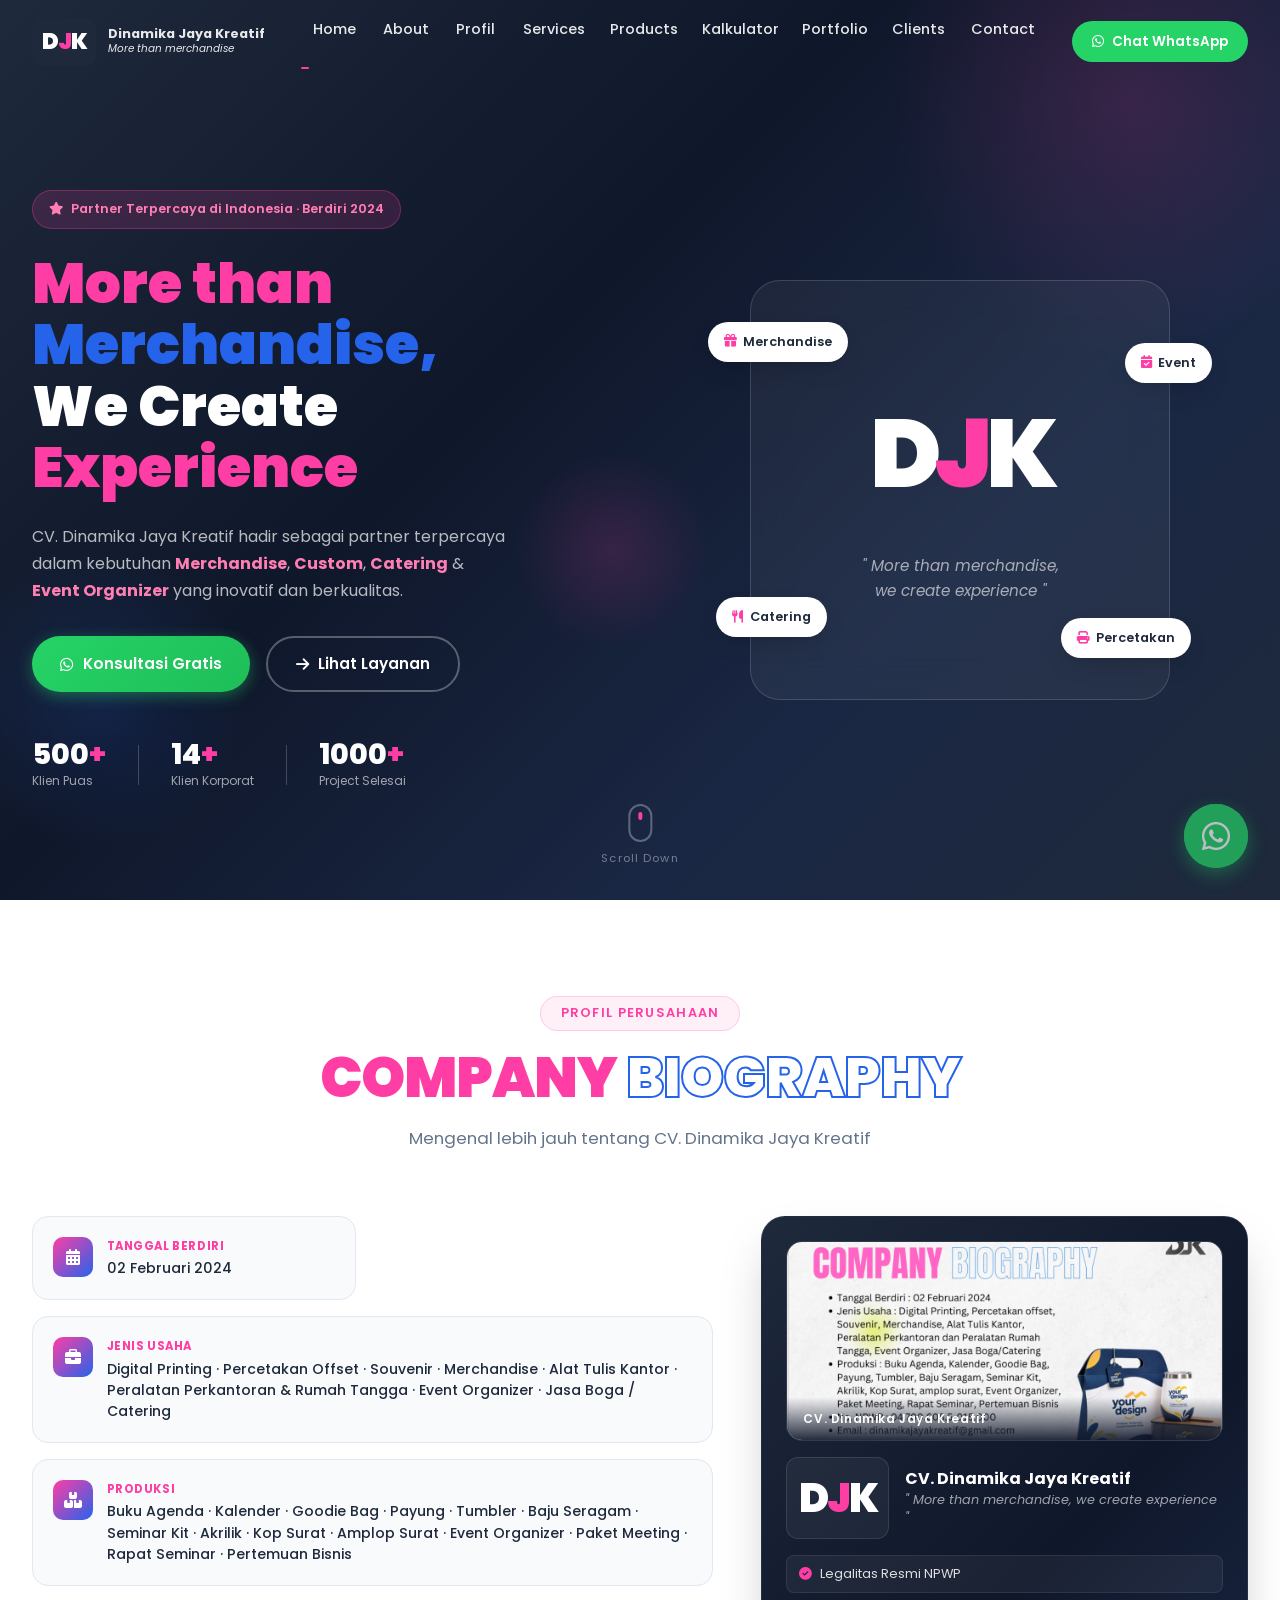
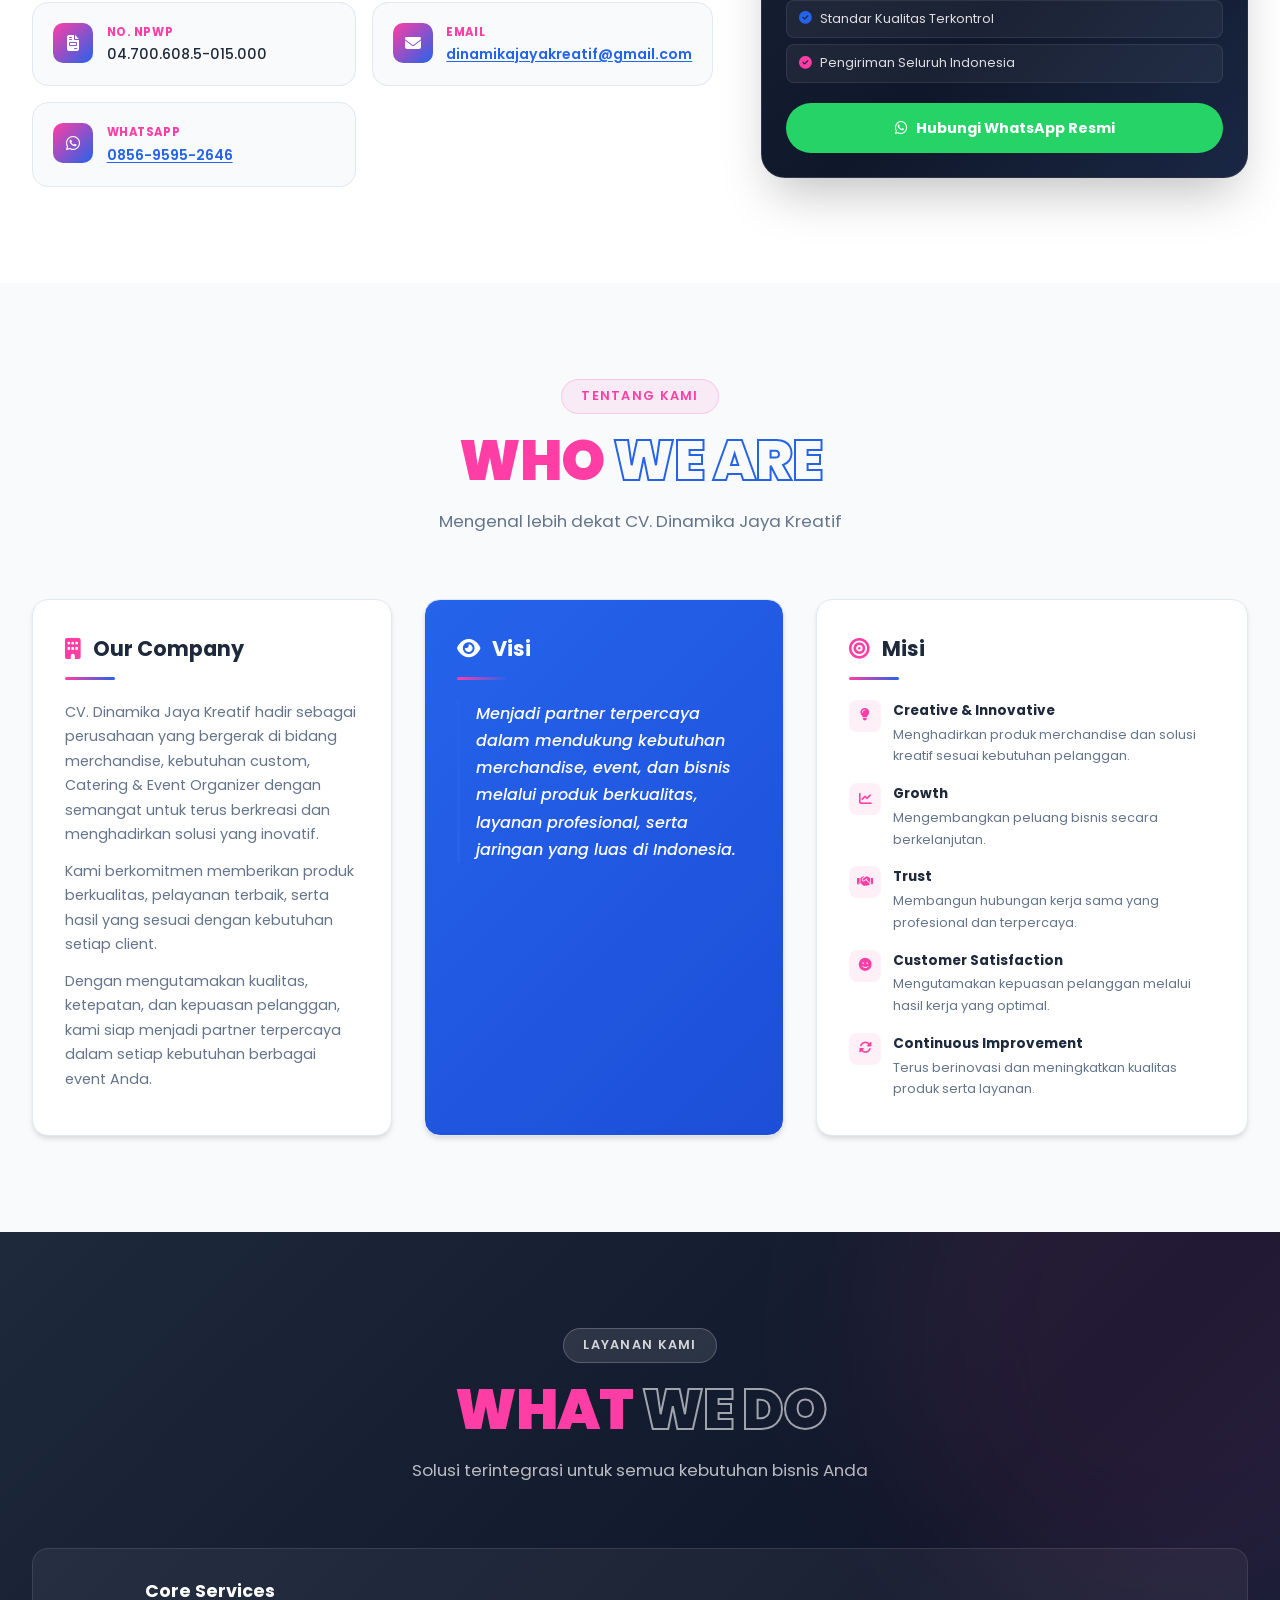
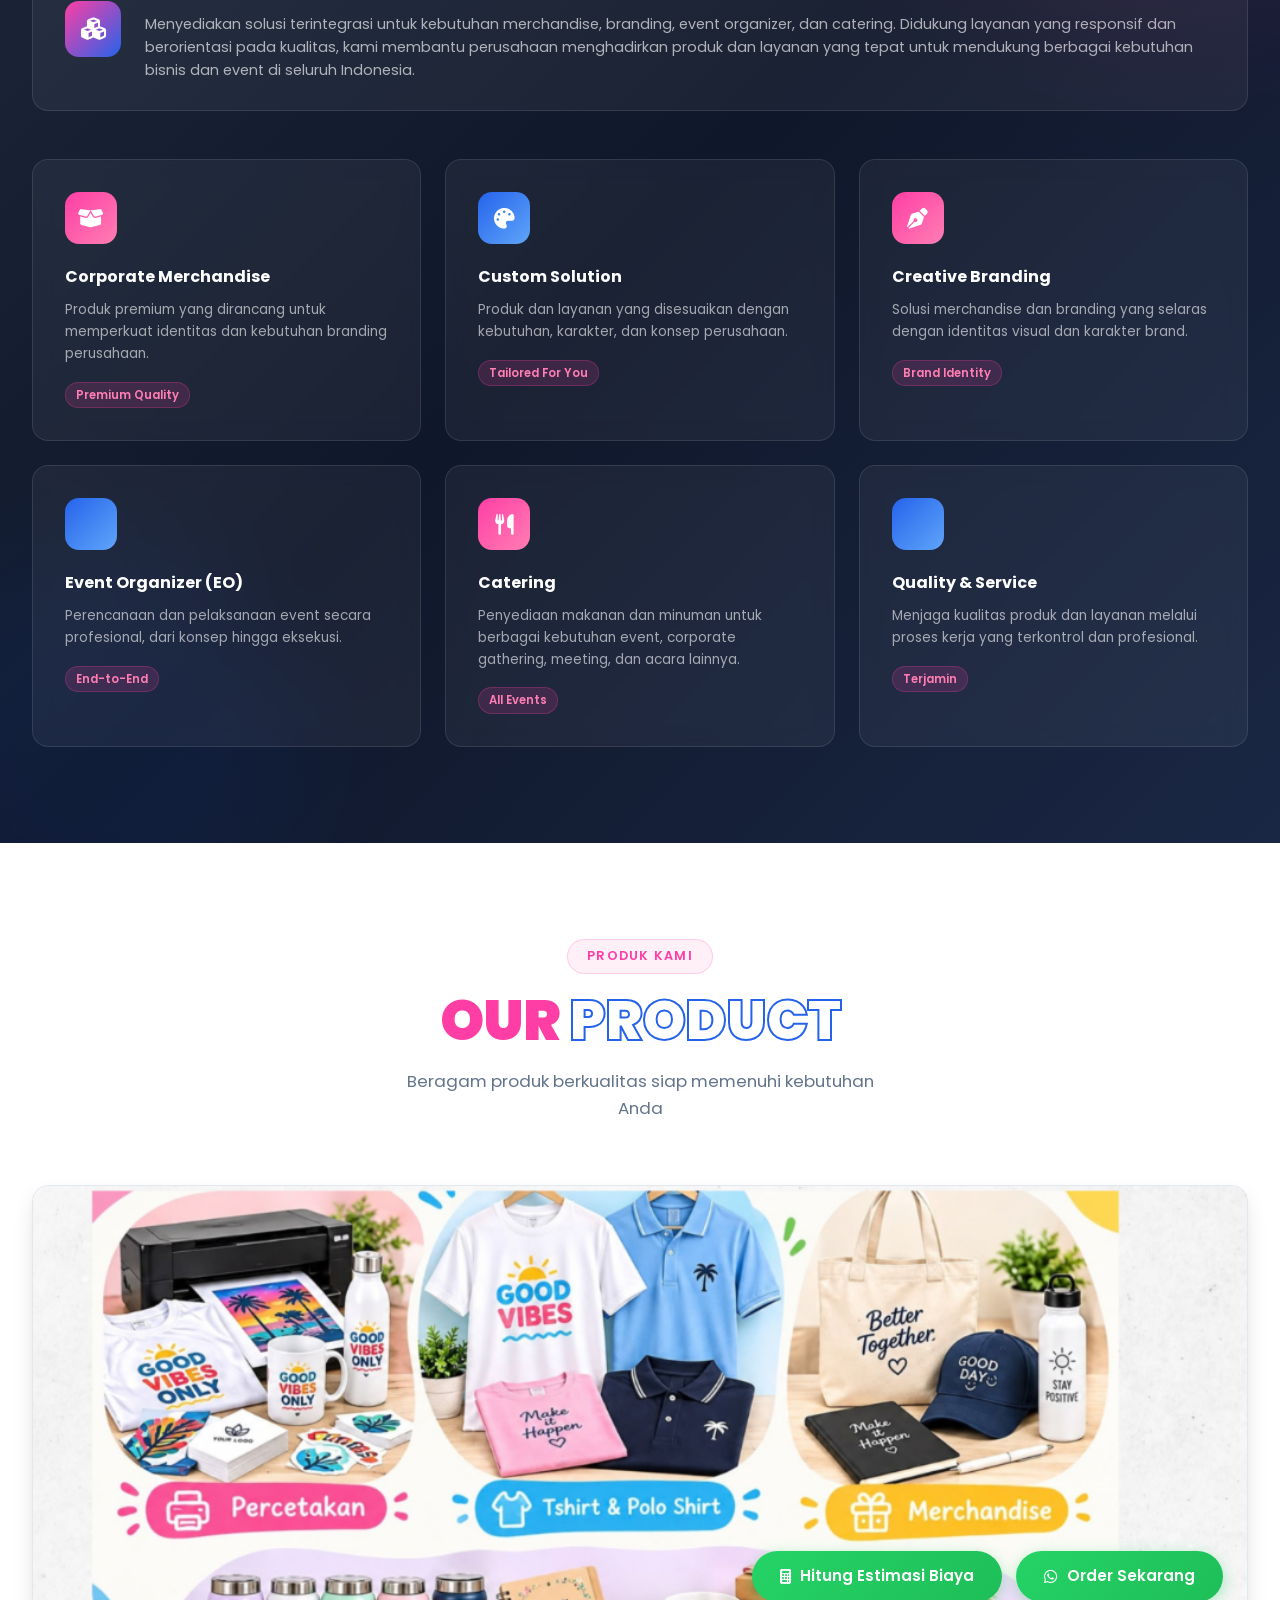
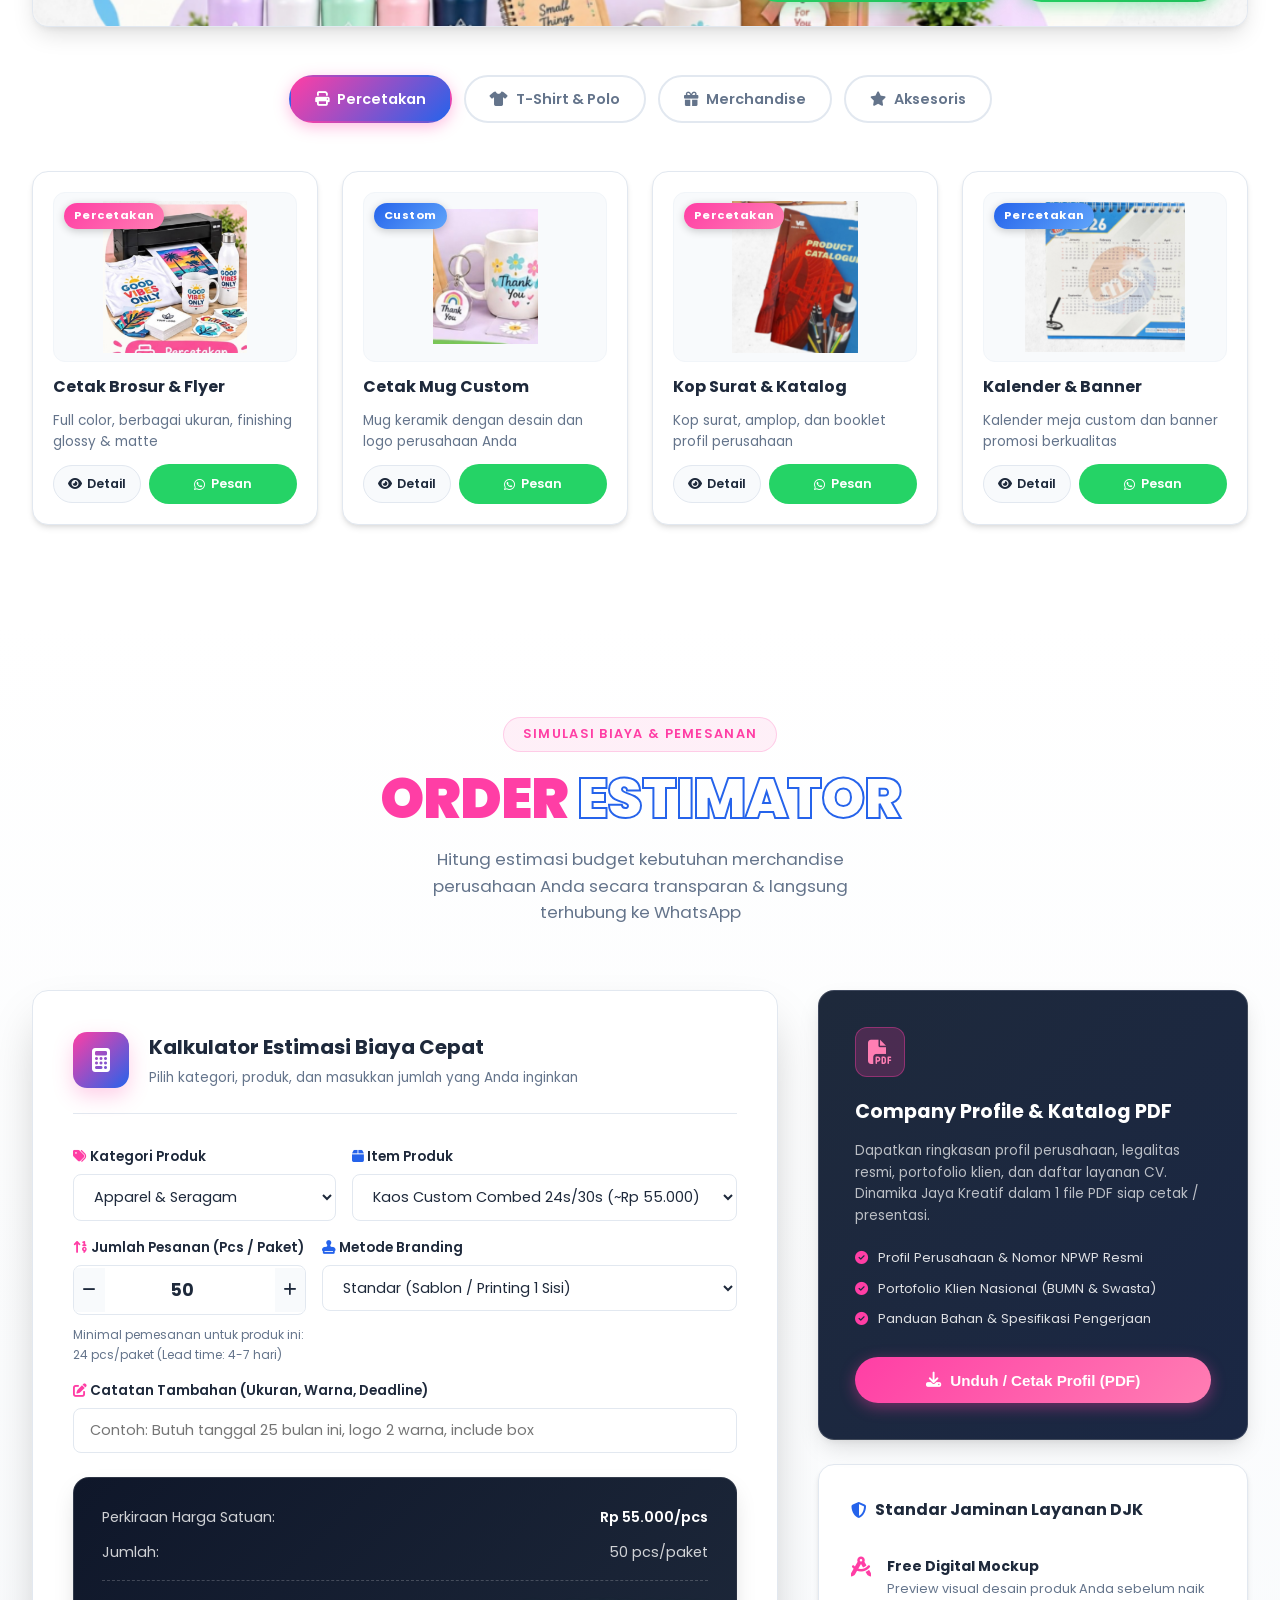
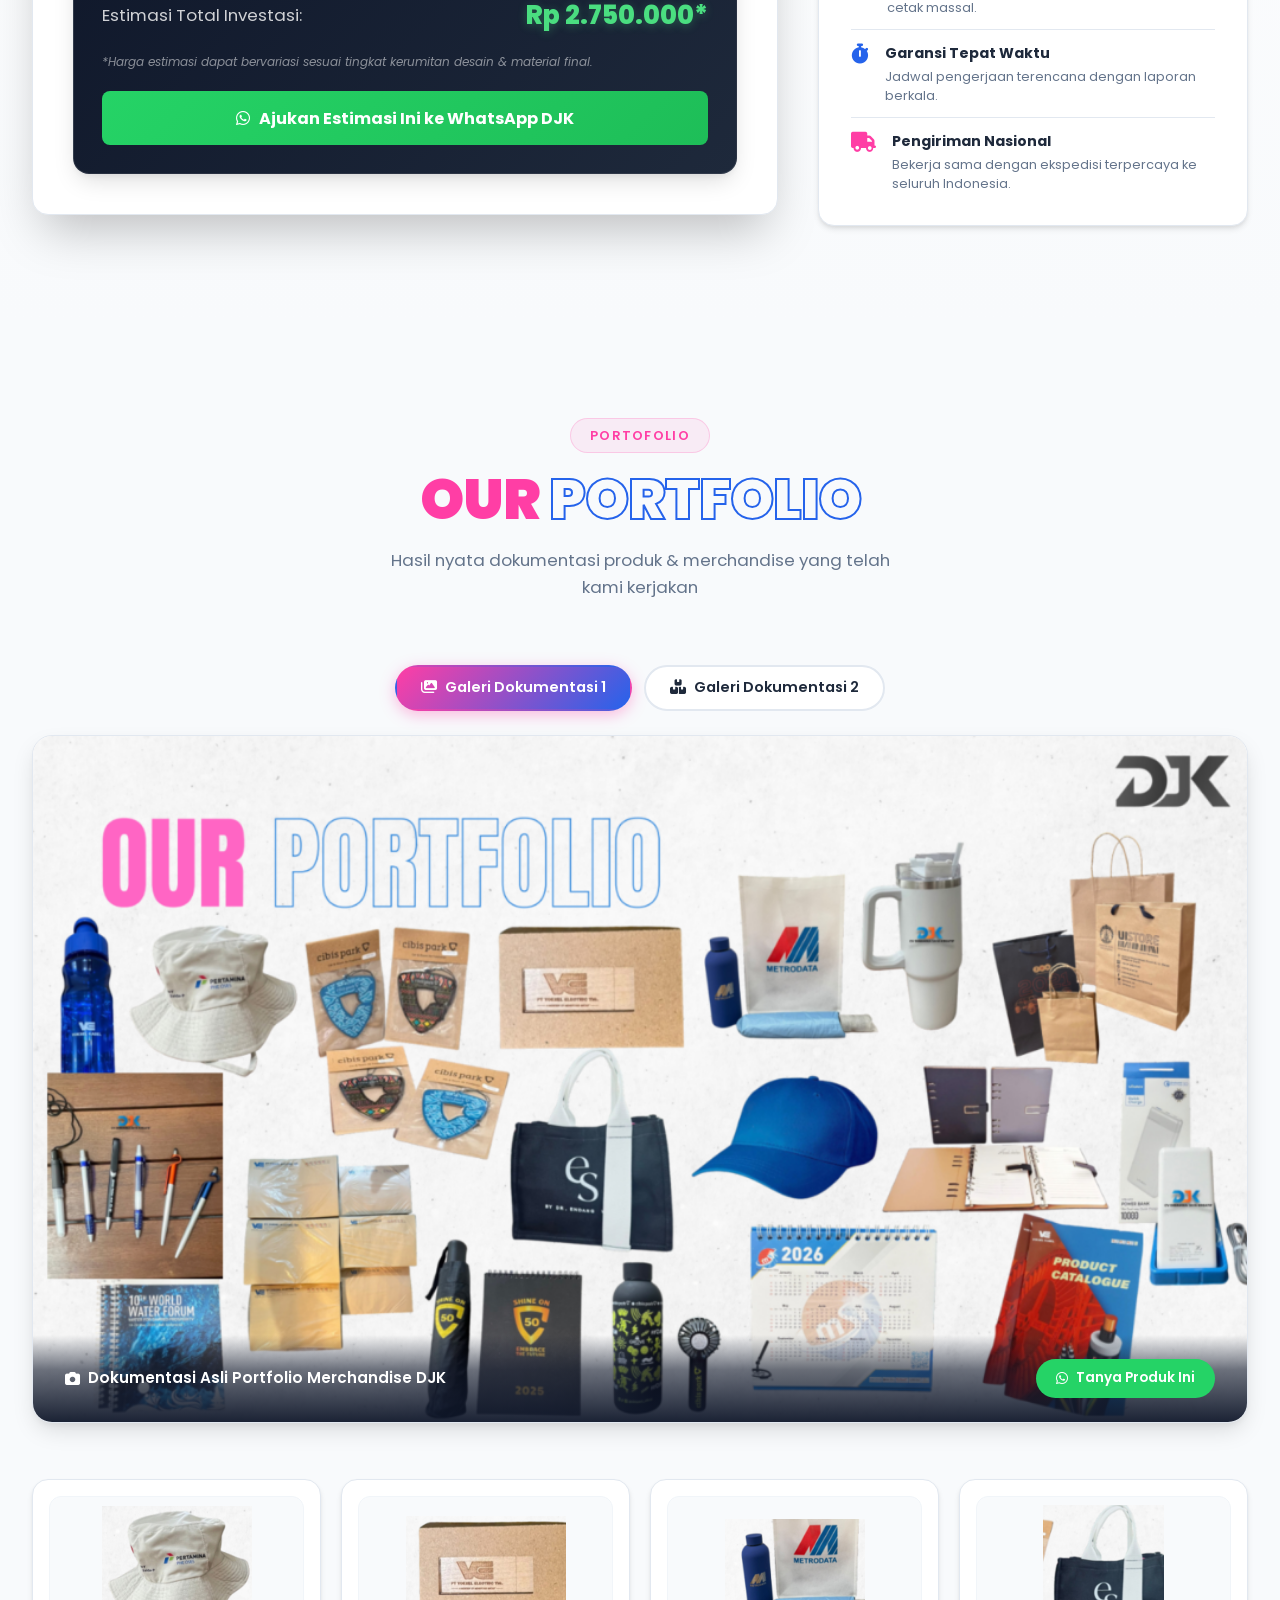
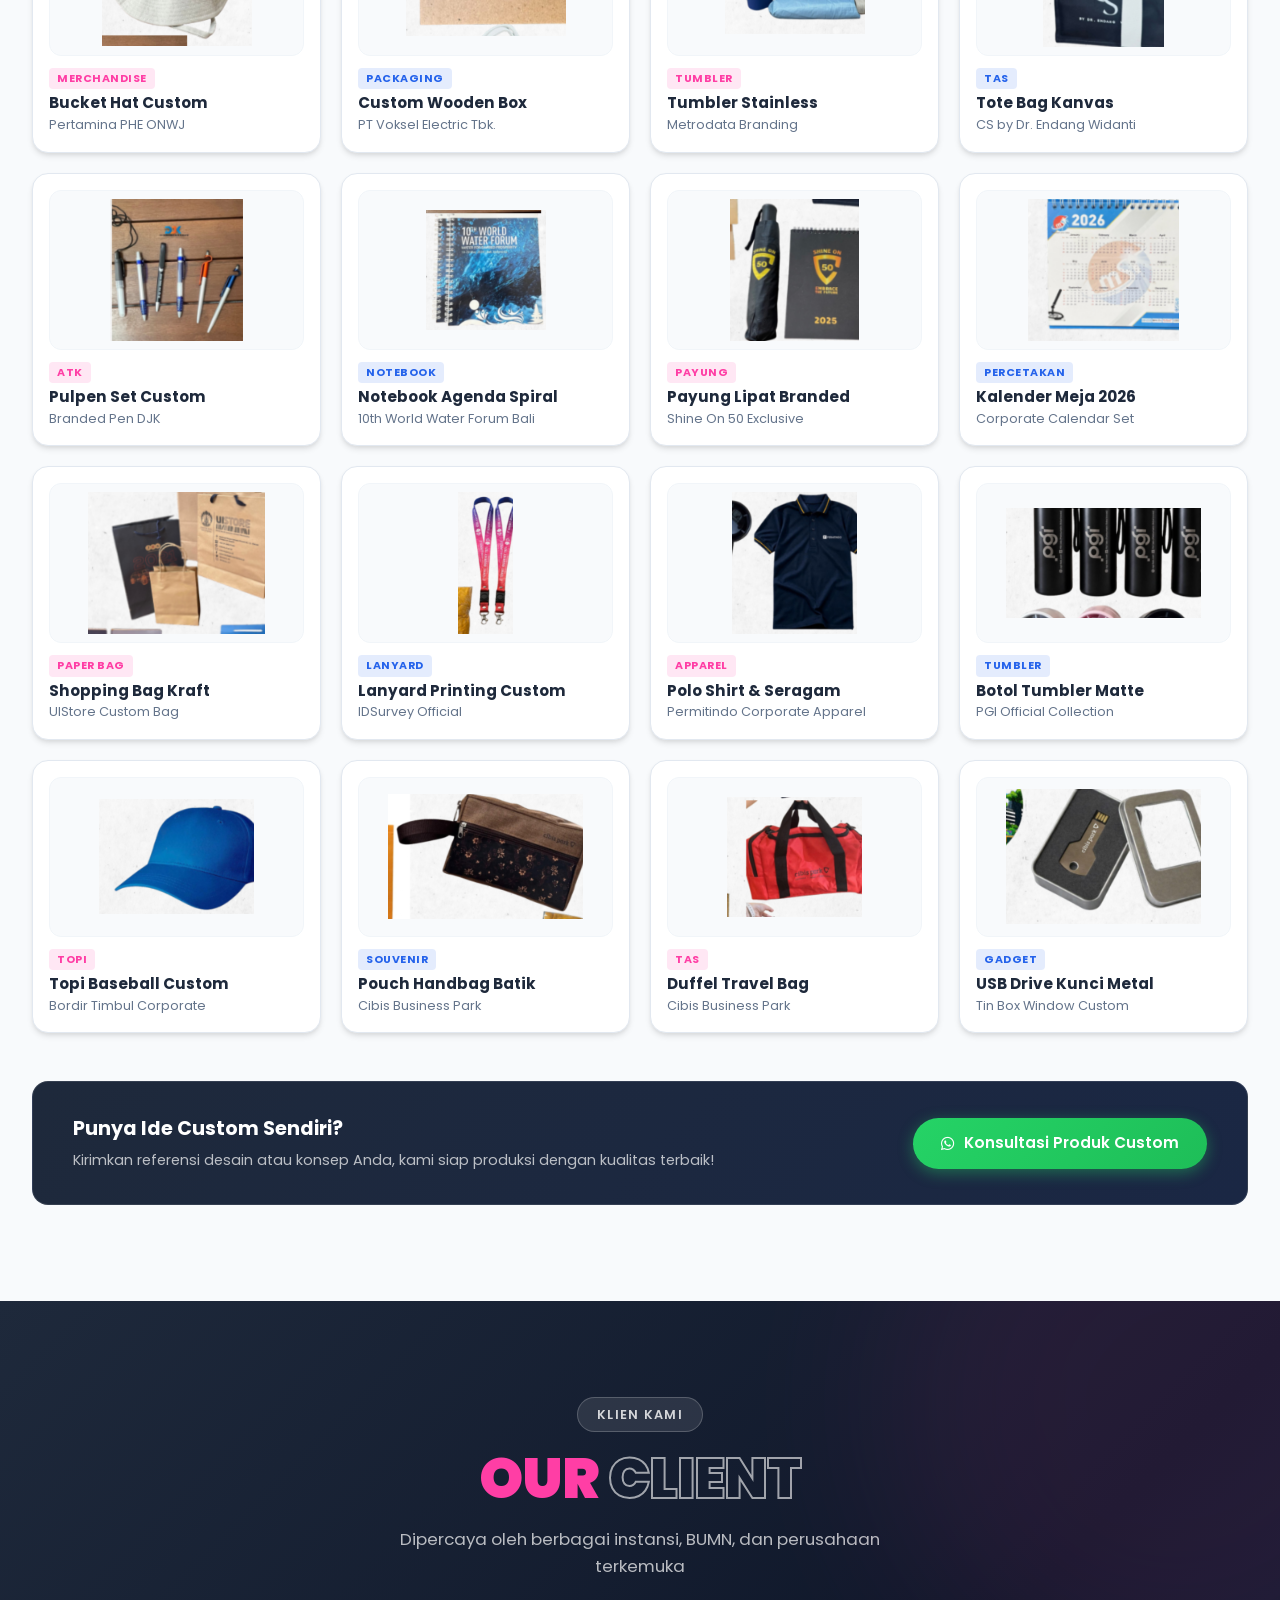
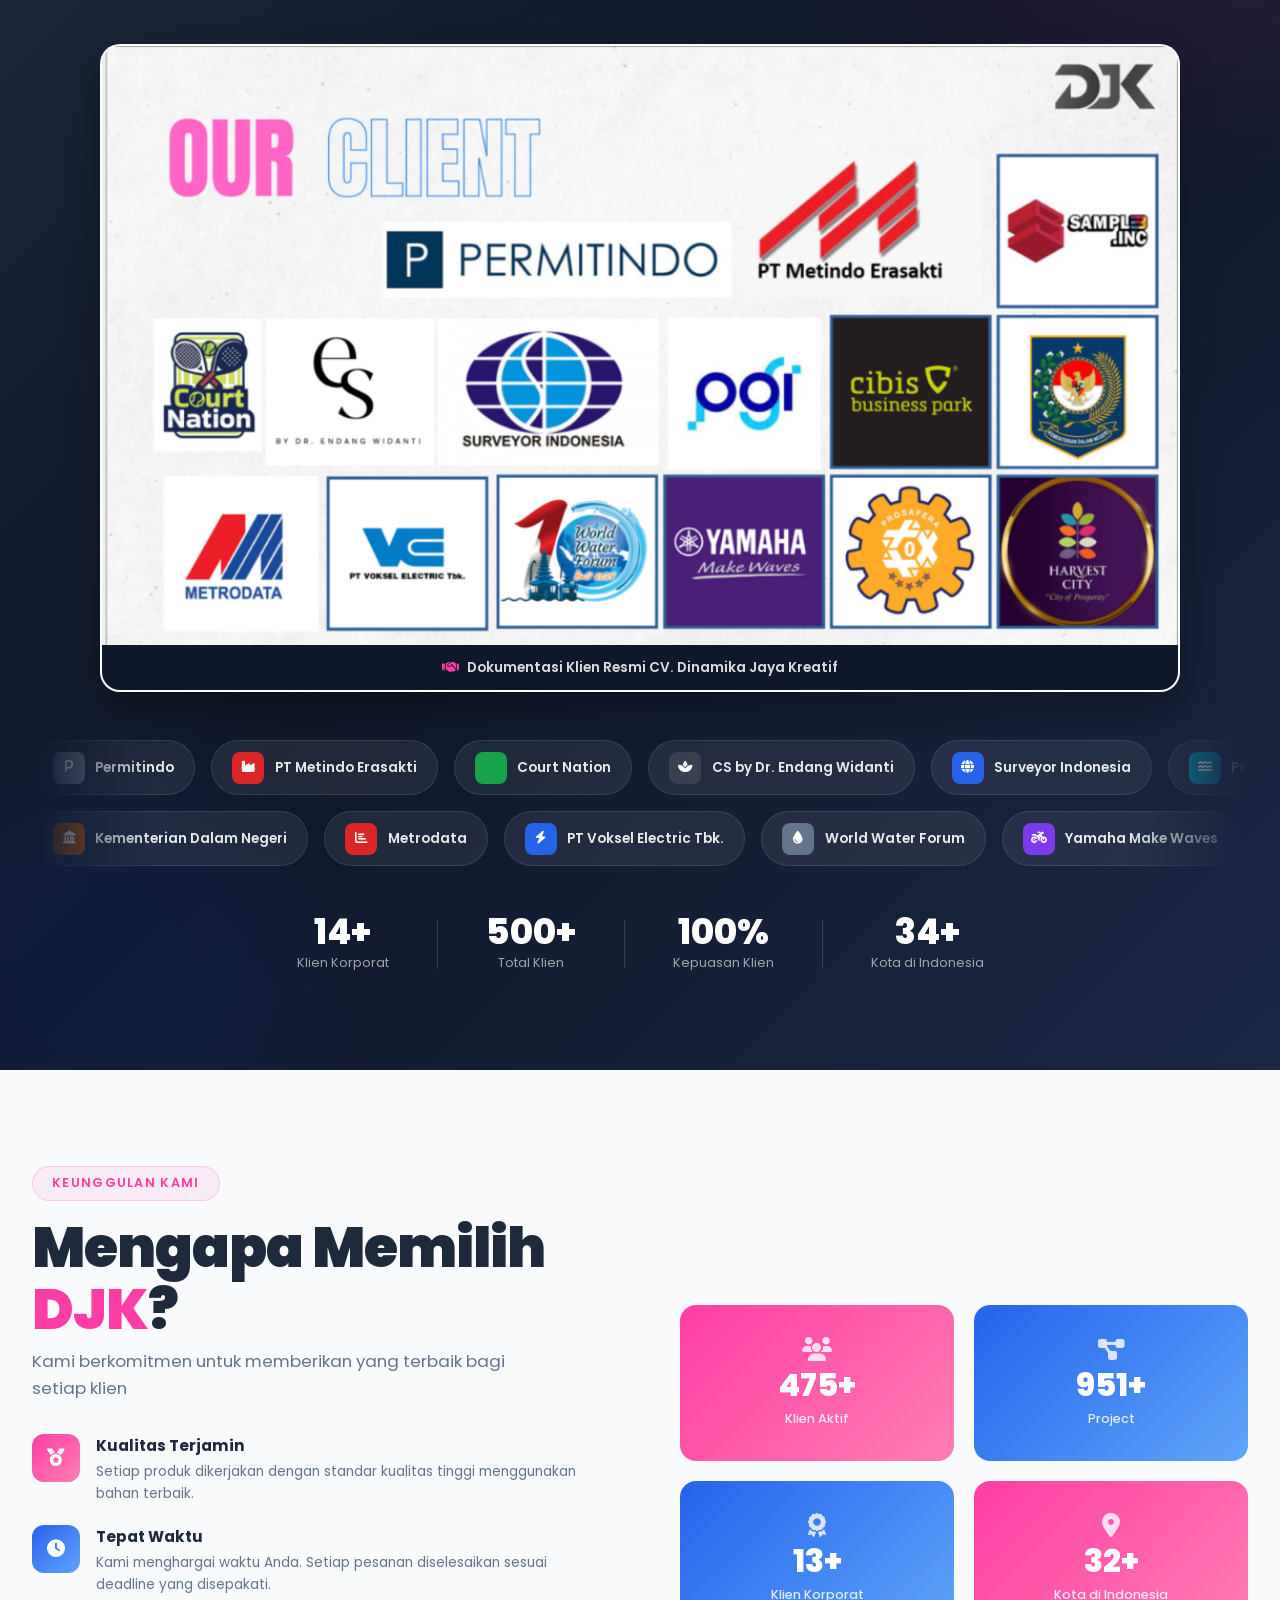
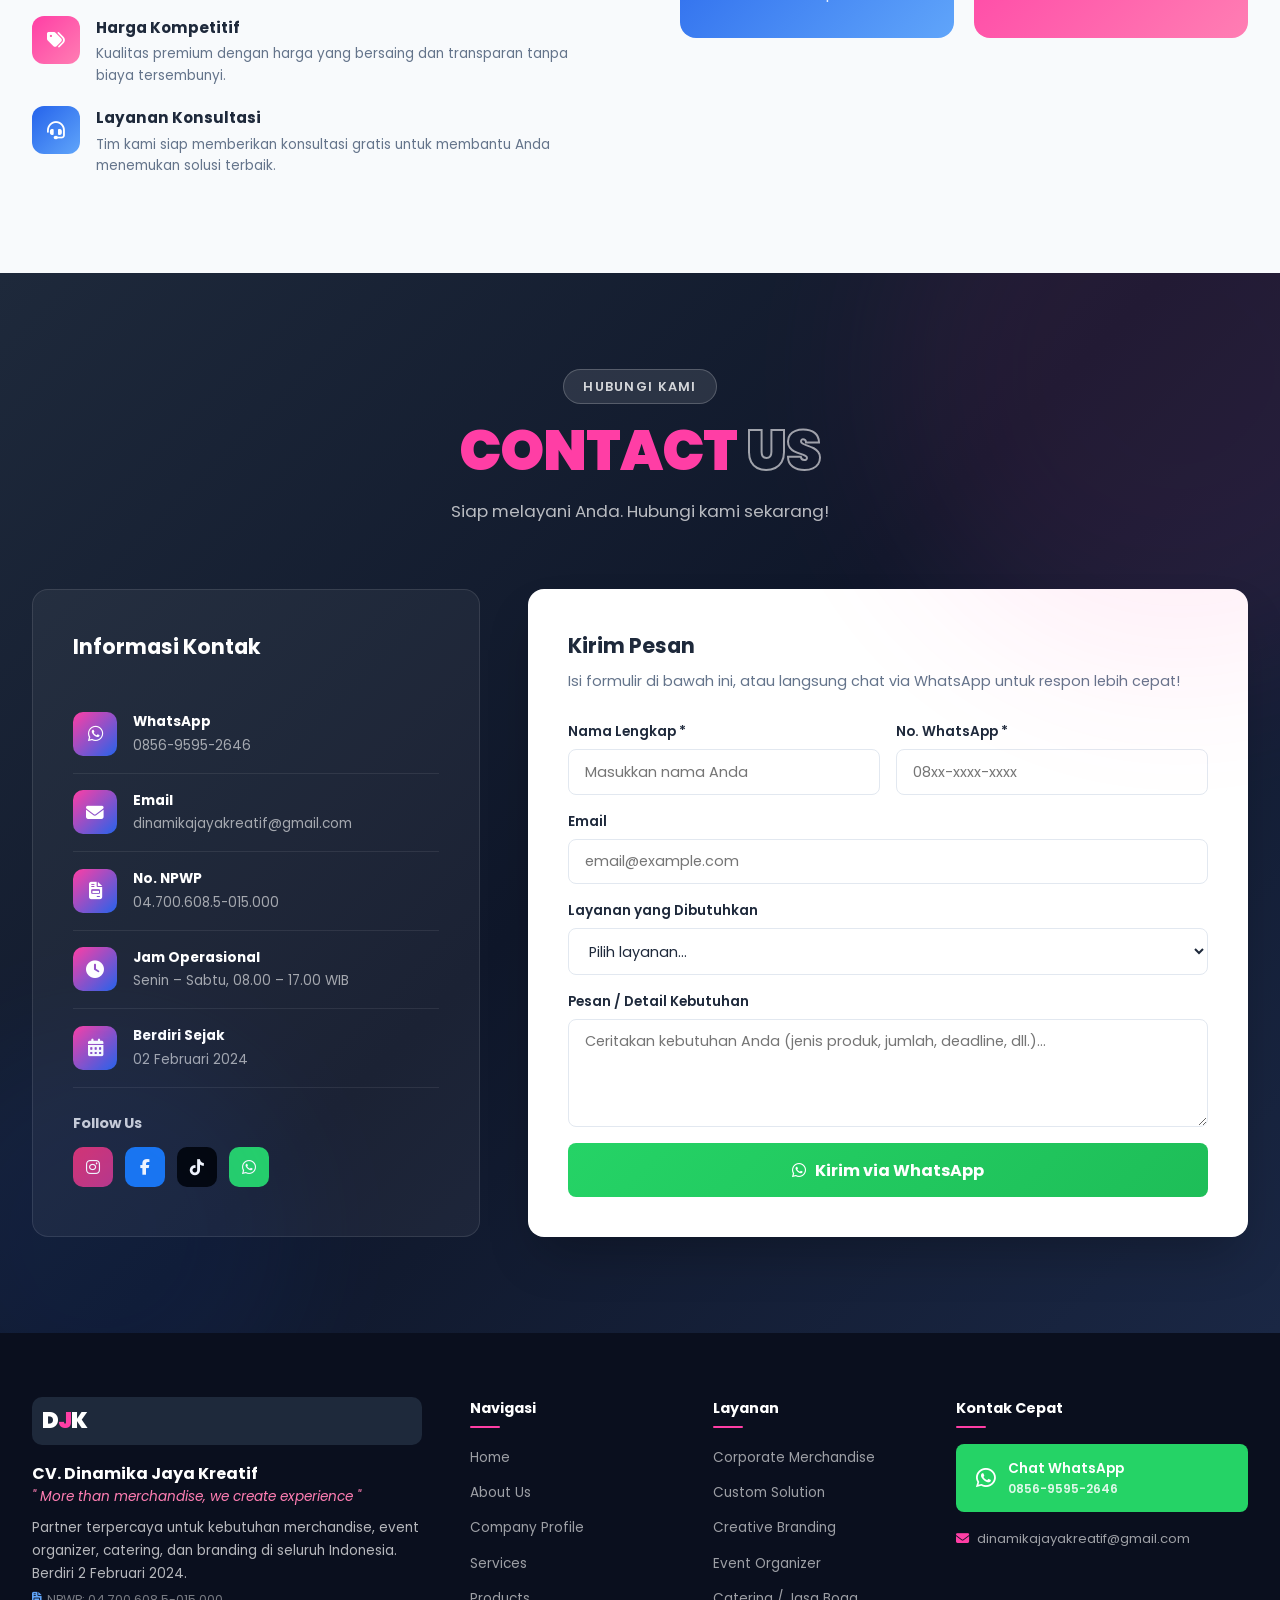
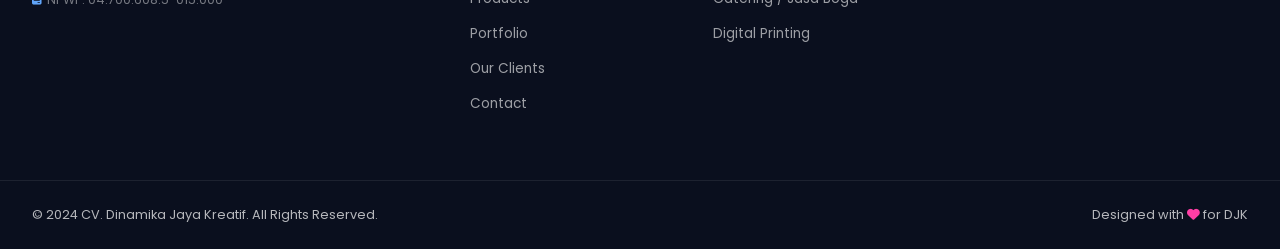
==== commit 60df99ef: "Add files via upload" ====
--- a/index.html
+++ b/index.html
@@ -3,8 +3,100 @@
 <head>
   <meta charset="UTF-8" />
   <meta name="viewport" content="width=device-width, initial-scale=1.0" />
-  <title>CV. Dinamika Jaya Kreatif – DJK | More Than Merchandise, We Create Experience</title>
-  <meta name="description" content="CV. Dinamika Jaya Kreatif (DJK) – Partner terpercaya untuk kebutuhan merchandise, custom, catering, dan event organizer di Indonesia. Berdiri 2 Februari 2024." />
+  <title>CV. Dinamika Jaya Kreatif — Vendor Merchandise & Souvenir Korporat</title>
+  <meta name="description" content="CV. Dinamika Jaya Kreatif (DJK) – Partner terpercaya untuk kebutuhan corporate merchandise, souvenir promosi kantor, custom gift set, percetakan, dan event organizer di Indonesia." />
+  <meta name="keywords" content="vendor merchandise kantor, souvenir promosi perusahaan, custom gift set, paket seminar kit, vendor tumbler custom, seragam kantor polo, cetak agenda promosi, corporate gifts indonesia, cv dinamika jaya kreatif, djk merchandise" />
+  <meta name="author" content="CV. Dinamika Jaya Kreatif" />
+  <meta name="robots" content="index, follow" />
+  <link rel="canonical" href="https://dinamikajayakreatif.com/" />
+
+  <!-- Favicon -->
+  <link rel="icon" type="image/png" href="images/logo-djk.png" />
+  <link rel="apple-touch-icon" href="images/logo-djk.png" />
+
+  <!-- Open Graph / Facebook / WhatsApp Preview -->
+  <meta property="og:type" content="website" />
+  <meta property="og:url" content="https://dinamikajayakreatif.com/" />
+  <meta property="og:site_name" content="CV. Dinamika Jaya Kreatif" />
+  <meta property="og:title" content="CV. Dinamika Jaya Kreatif — More Than Merchandise, We Create Experience" />
+  <meta property="og:description" content="Vendor terpercaya kebutuhan Corporate Merchandise, Custom Gift Set, Souvenir Kantor, Percetakan, dan Event Organizer di Indonesia." />
+  <meta property="og:image" content="https://dinamikajayakreatif.com/og-banner.png" />
+  <meta property="og:image:secure_url" content="https://dinamikajayakreatif.com/og-banner.png" />
+  <meta property="og:image:type" content="image/png" />
+  <meta property="og:image:width" content="1200" />
+  <meta property="og:image:height" content="630" />
+  <meta property="og:image:alt" content="CV. Dinamika Jaya Kreatif - Merchandise & Souvenir Korporat" />
+  <meta property="og:locale" content="id_ID" />
+
+  <!-- Twitter Cards -->
+  <meta name="twitter:card" content="summary_large_image" />
+  <meta name="twitter:url" content="https://dinamikajayakreatif.com/" />
+  <meta name="twitter:title" content="CV. Dinamika Jaya Kreatif — More Than Merchandise, We Create Experience" />
+  <meta name="twitter:description" content="Vendor terpercaya kebutuhan Corporate Merchandise, Custom Gift Set, Souvenir Kantor, Percetakan, dan Event Organizer di Indonesia." />
+  <meta name="twitter:image" content="https://dinamikajayakreatif.com/og-banner.png" />
+
+  <!-- Schema.org JSON-LD Structured Data for Google -->
+  <script type="application/ld+json">
+  {
+    "@context": "https://schema.org",
+    "@type": "LocalBusiness",
+    "name": "CV. Dinamika Jaya Kreatif",
+    "alternateName": "DJK - More Than Merchandise",
+    "url": "https://dinamikajayakreatif.com/",
+    "logo": "https://dinamikajayakreatif.com/images/logo-djk.png",
+    "image": "https://dinamikajayakreatif.com/og-banner.png",
+    "description": "Partner terpercaya untuk kebutuhan corporate merchandise, custom souvenir kantor, paket gift set, percetakan, dan event organizer di Indonesia.",
+    "telephone": "+6285695952646",
+    "priceRange": "$$",
+    "address": {
+      "@type": "PostalAddress",
+      "addressCountry": "ID"
+    },
+    "areaServed": [
+      {
+        "@type": "Country",
+        "name": "Indonesia"
+      }
+    ],
+    "sameAs": [
+      "https://dinamikajayakreatif.com/"
+    ],
+    "hasOfferCatalog": {
+      "@type": "OfferCatalog",
+      "name": "Layanan & Produk Merchandise DJK",
+      "itemListElement": [
+        {
+          "@type": "Offer",
+          "itemOffered": {
+            "@type": "Service",
+            "name": "Corporate Merchandise & Custom Souvenir"
+          }
+        },
+        {
+          "@type": "Offer",
+          "itemOffered": {
+            "@type": "Service",
+            "name": "Exclusive Gift Set & Onboarding Kit"
+          }
+        },
+        {
+          "@type": "Offer",
+          "itemOffered": {
+            "@type": "Service",
+            "name": "Percetakan Promosi, Packaging, & Agenda"
+          }
+        },
+        {
+          "@type": "Offer",
+          "itemOffered": {
+            "@type": "Service",
+            "name": "Event Organizer & Catering Korporat"
+          }
+        }
+      ]
+    }
+  }
+  </script>
 
   <!-- Google Fonts -->
   <link rel="preconnect" href="https://fonts.googleapis.com" />
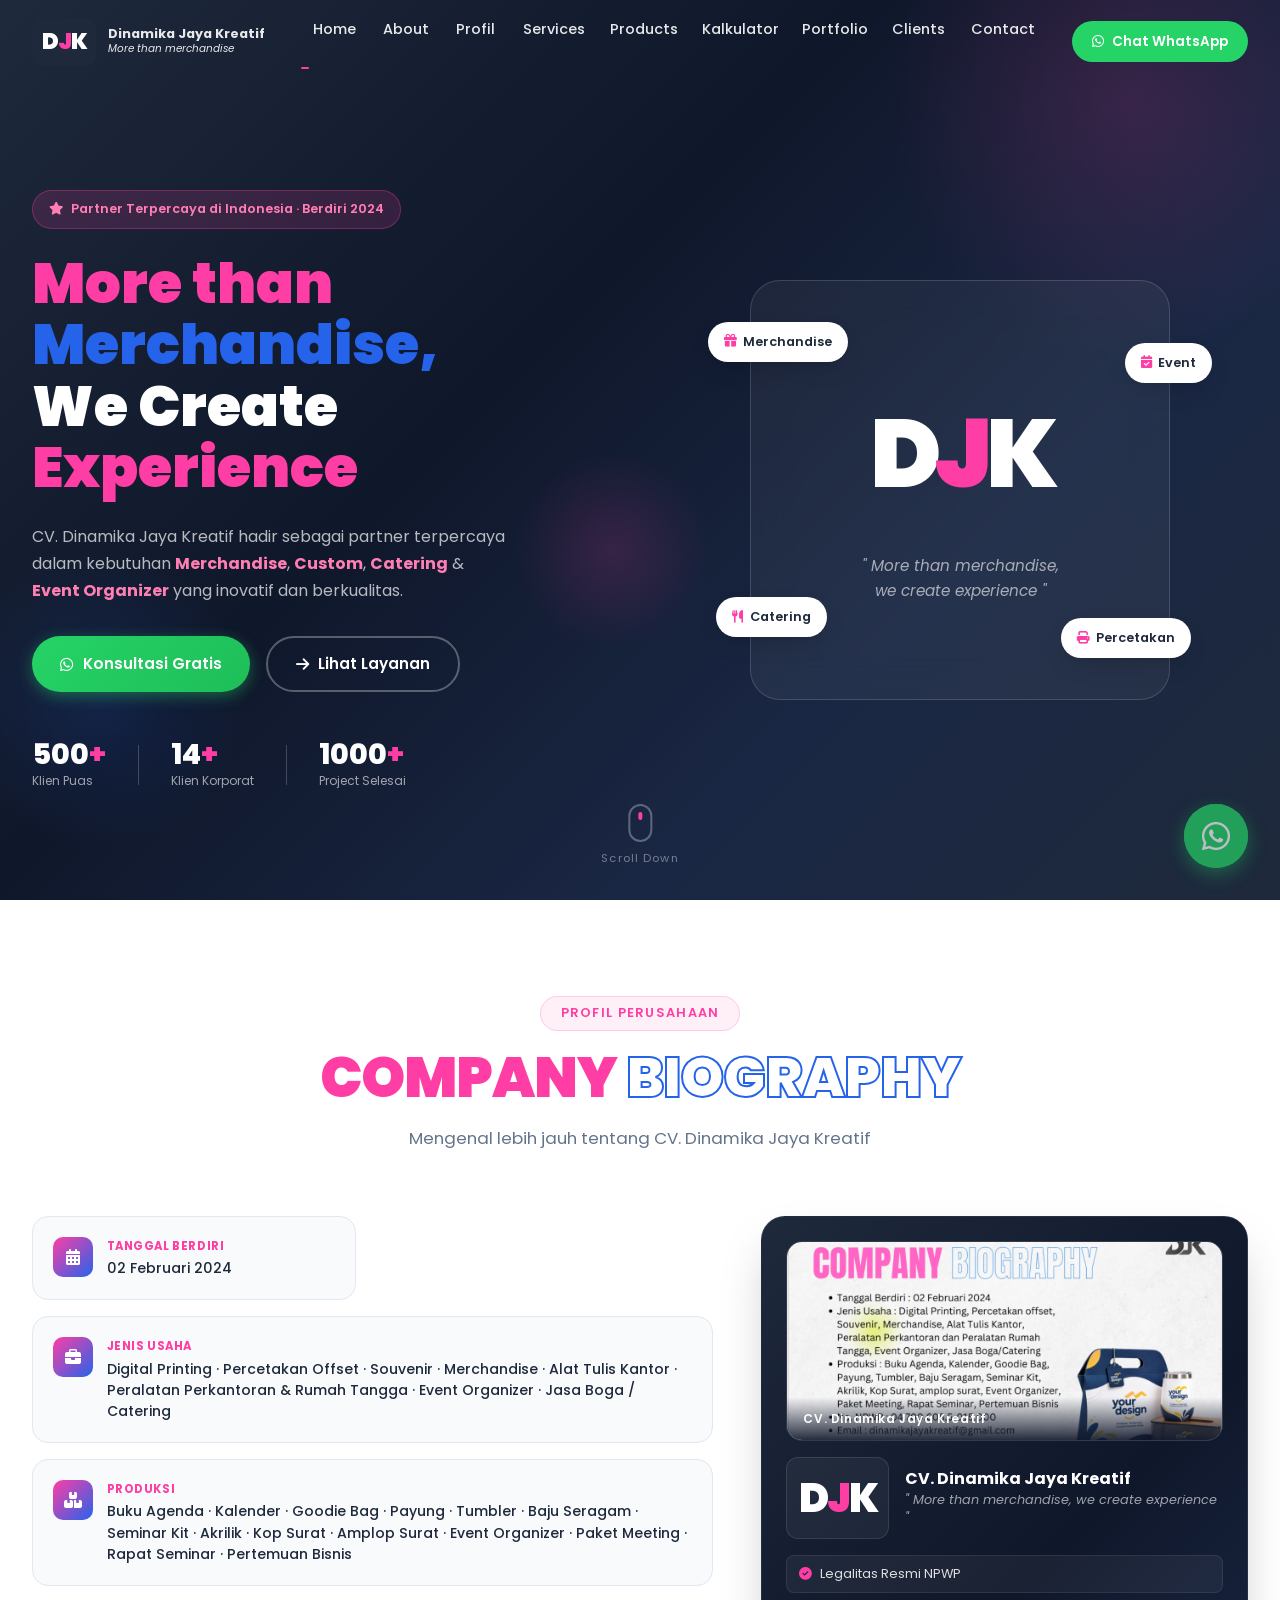
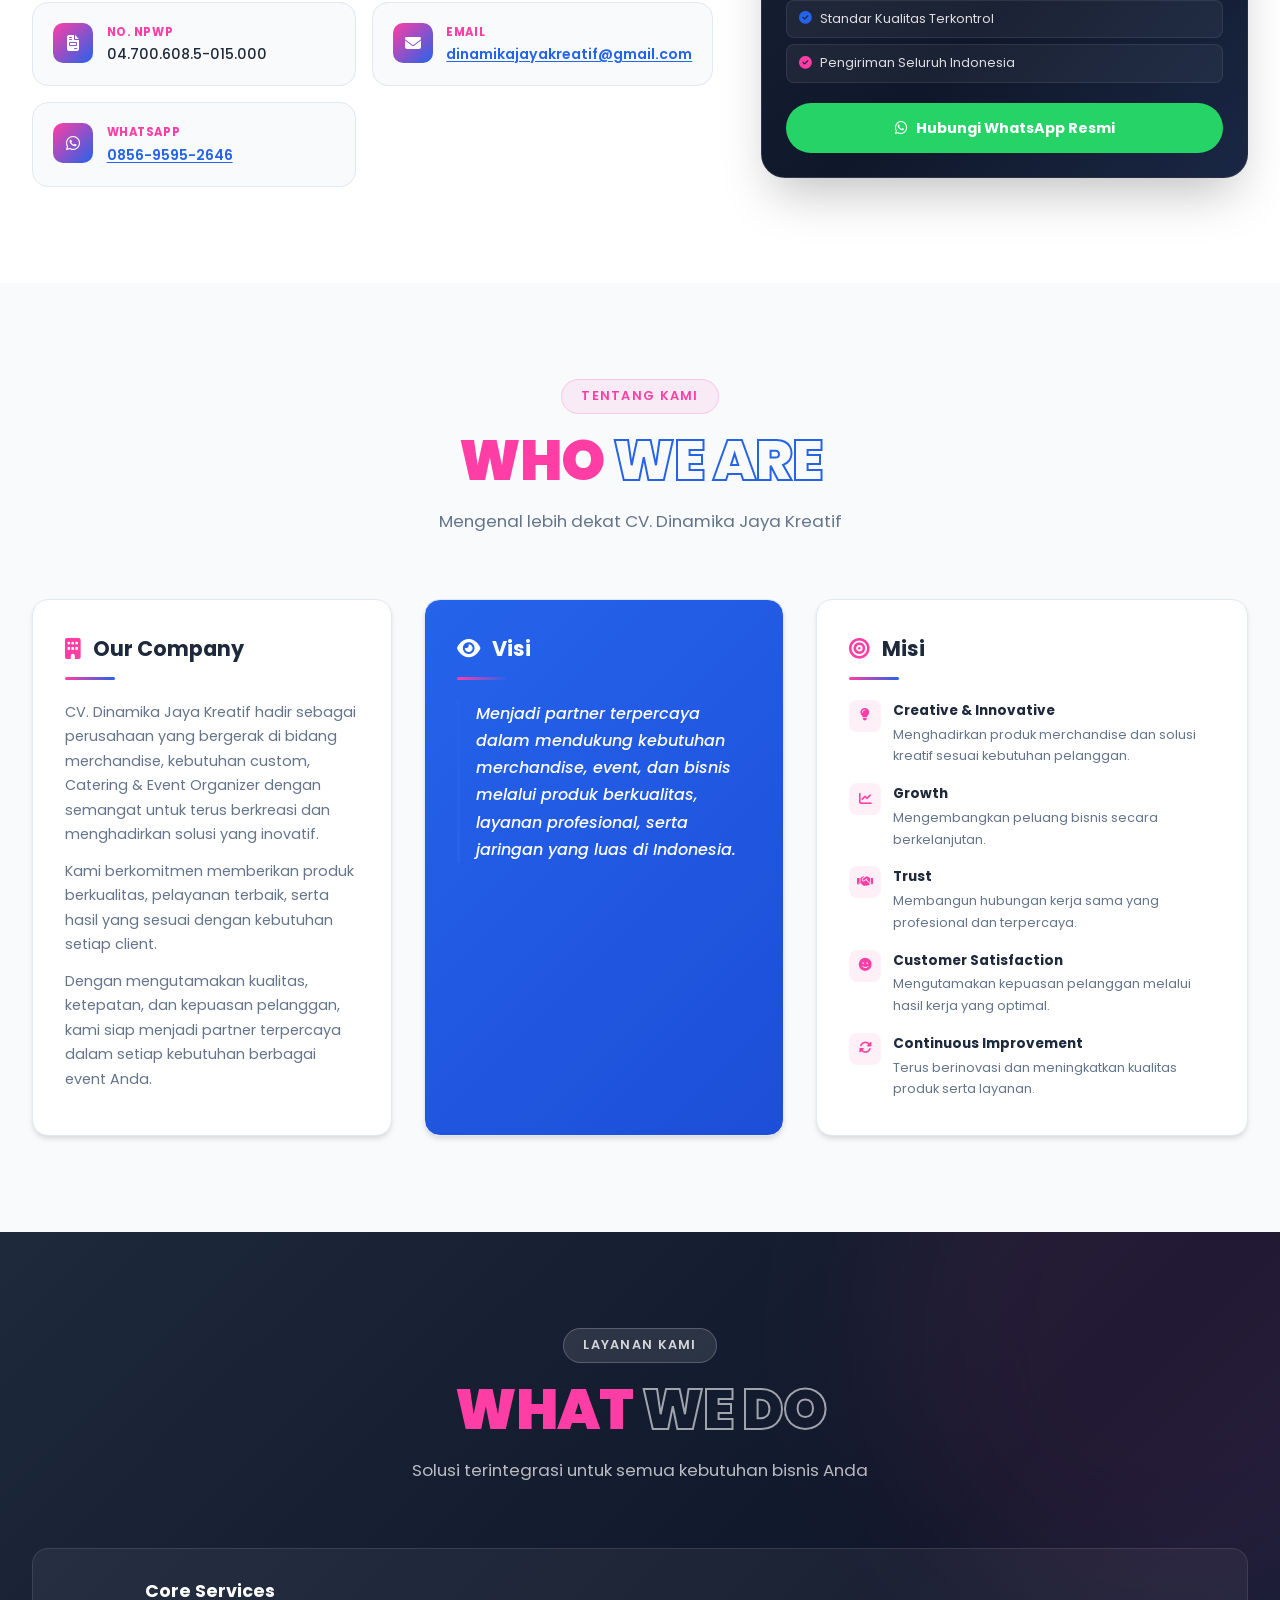
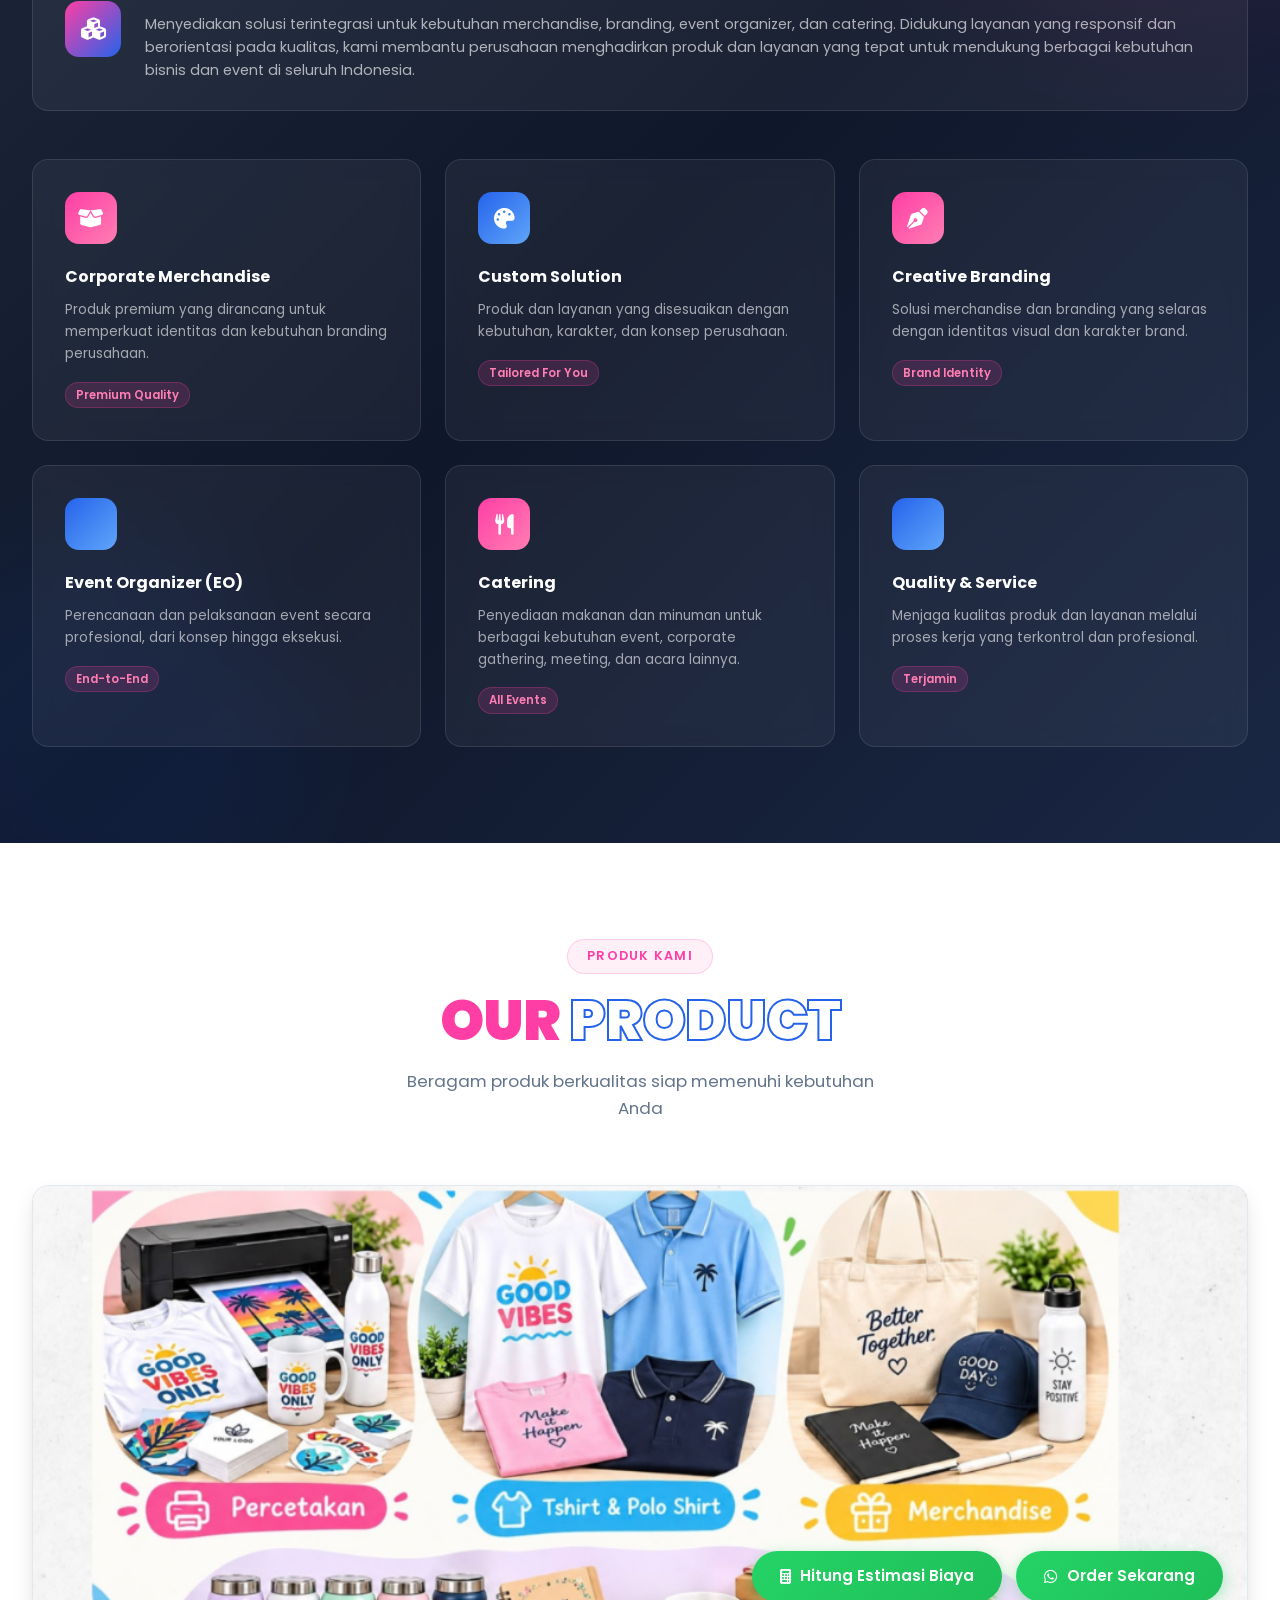
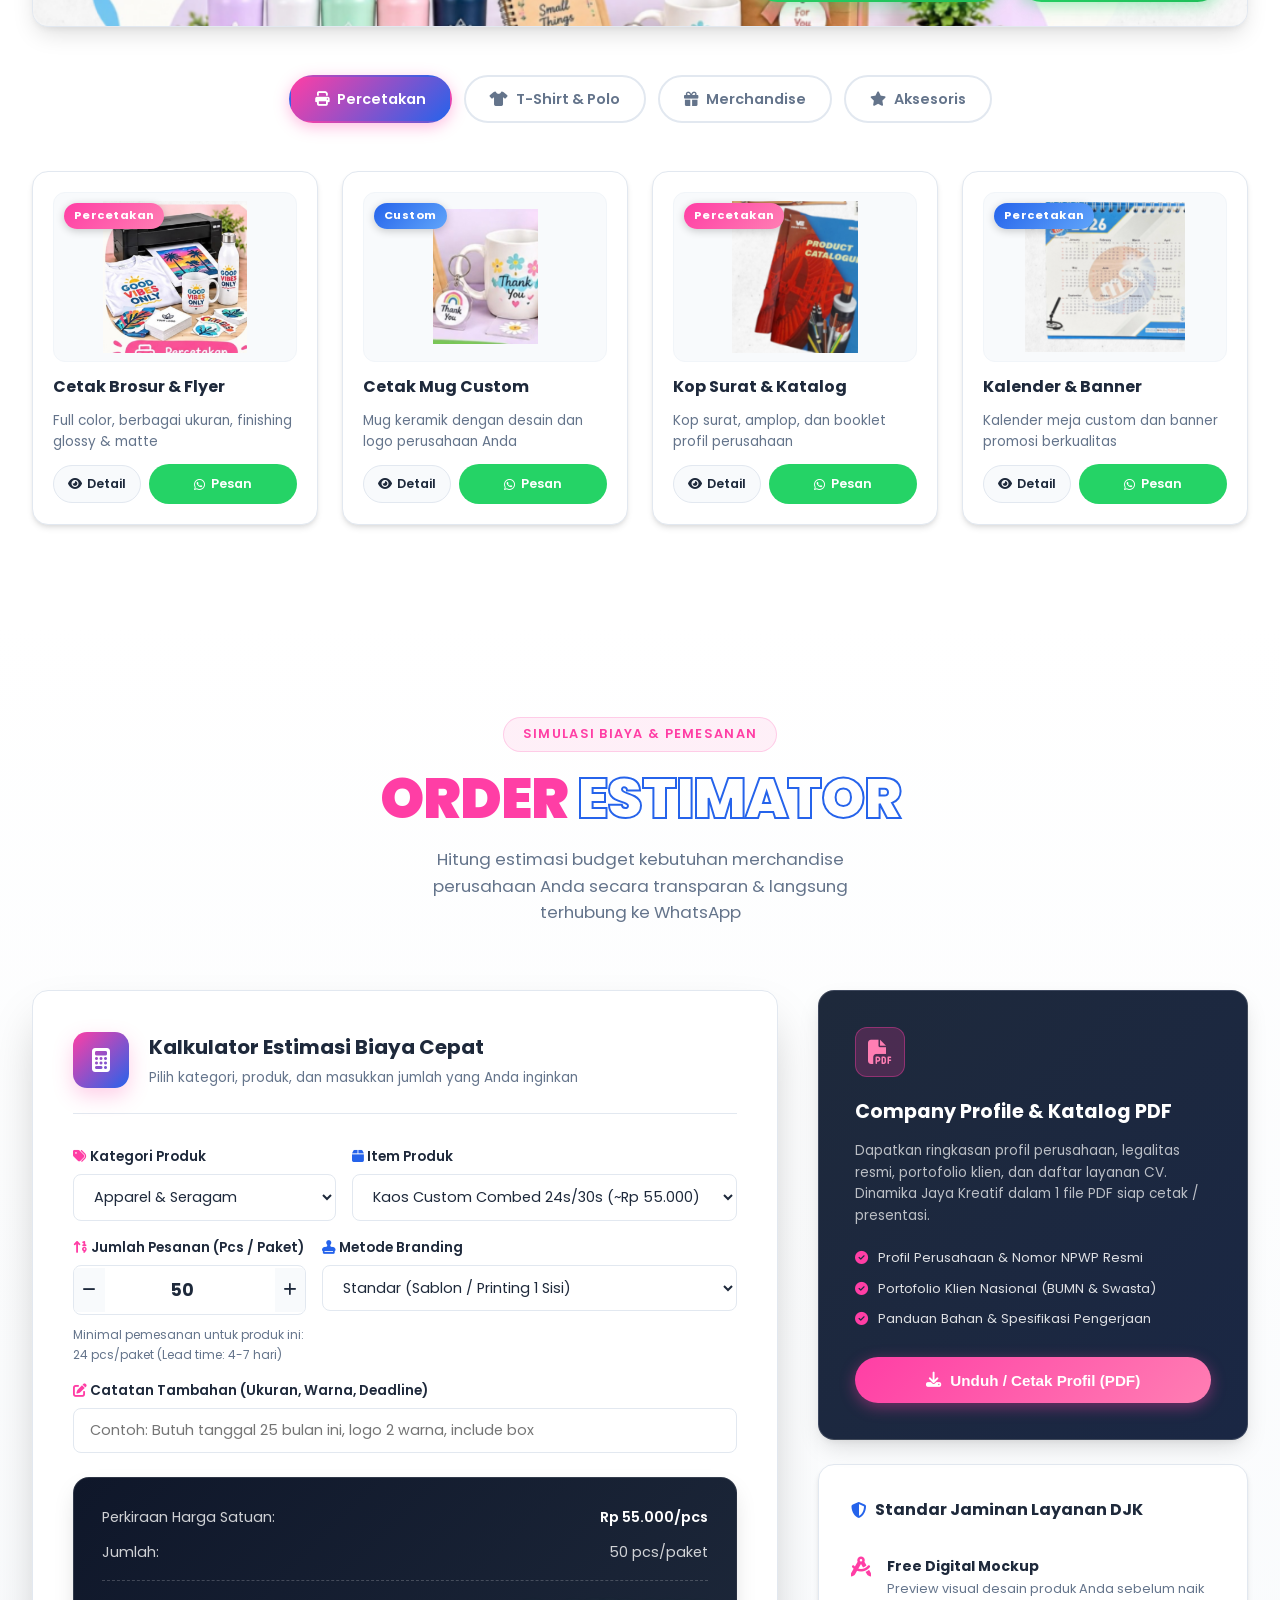
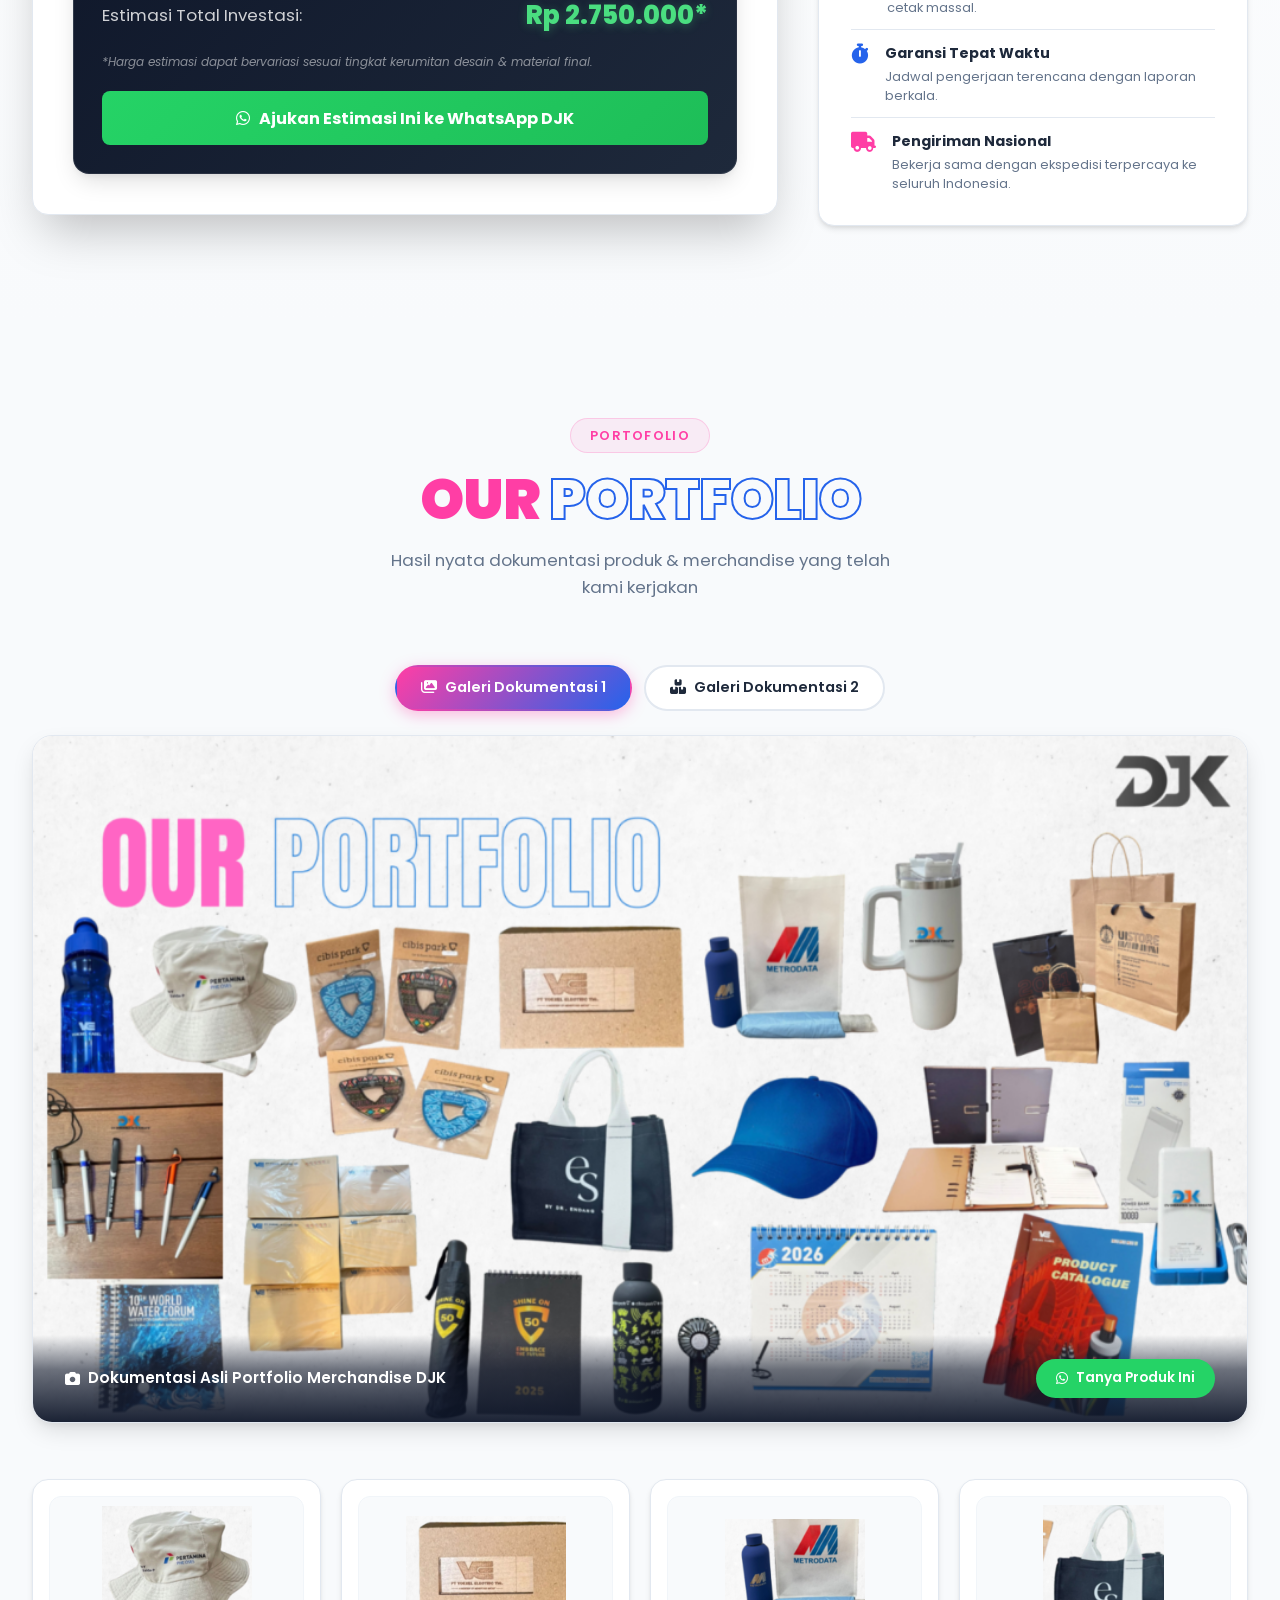
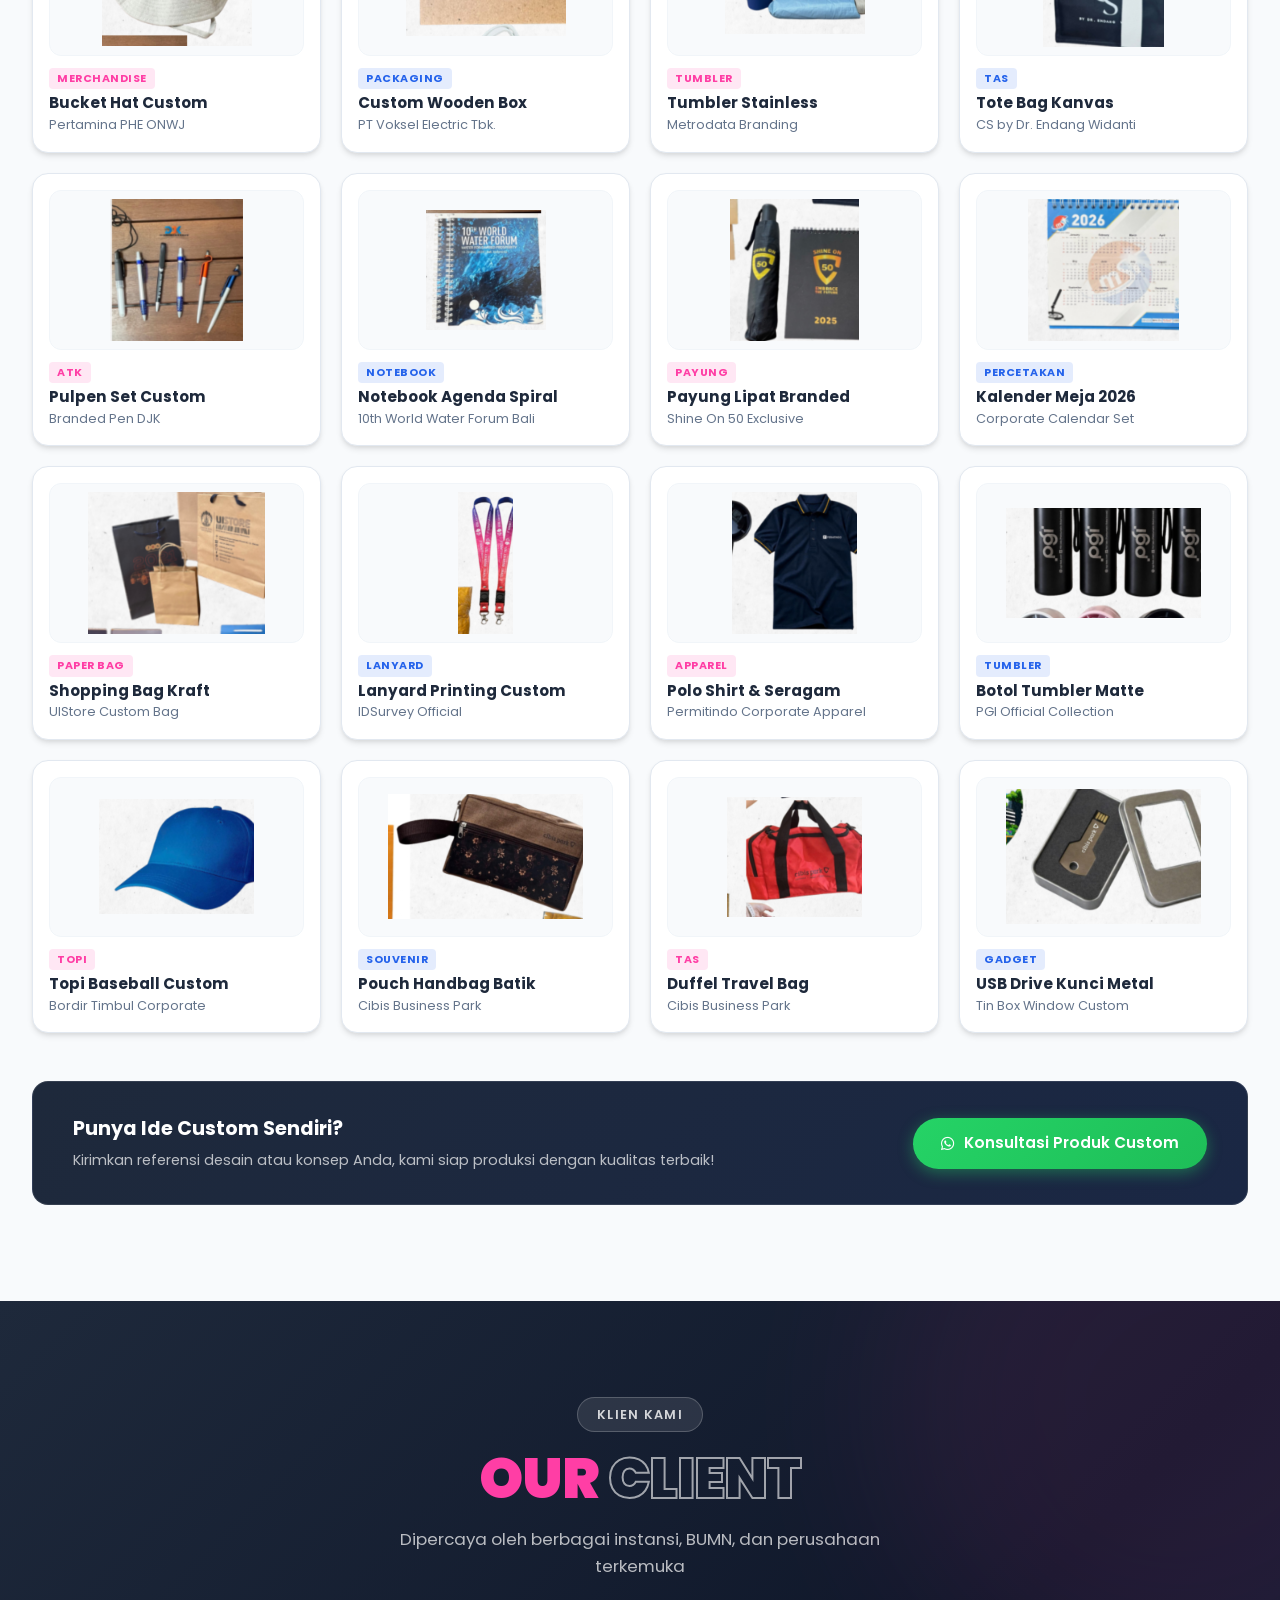
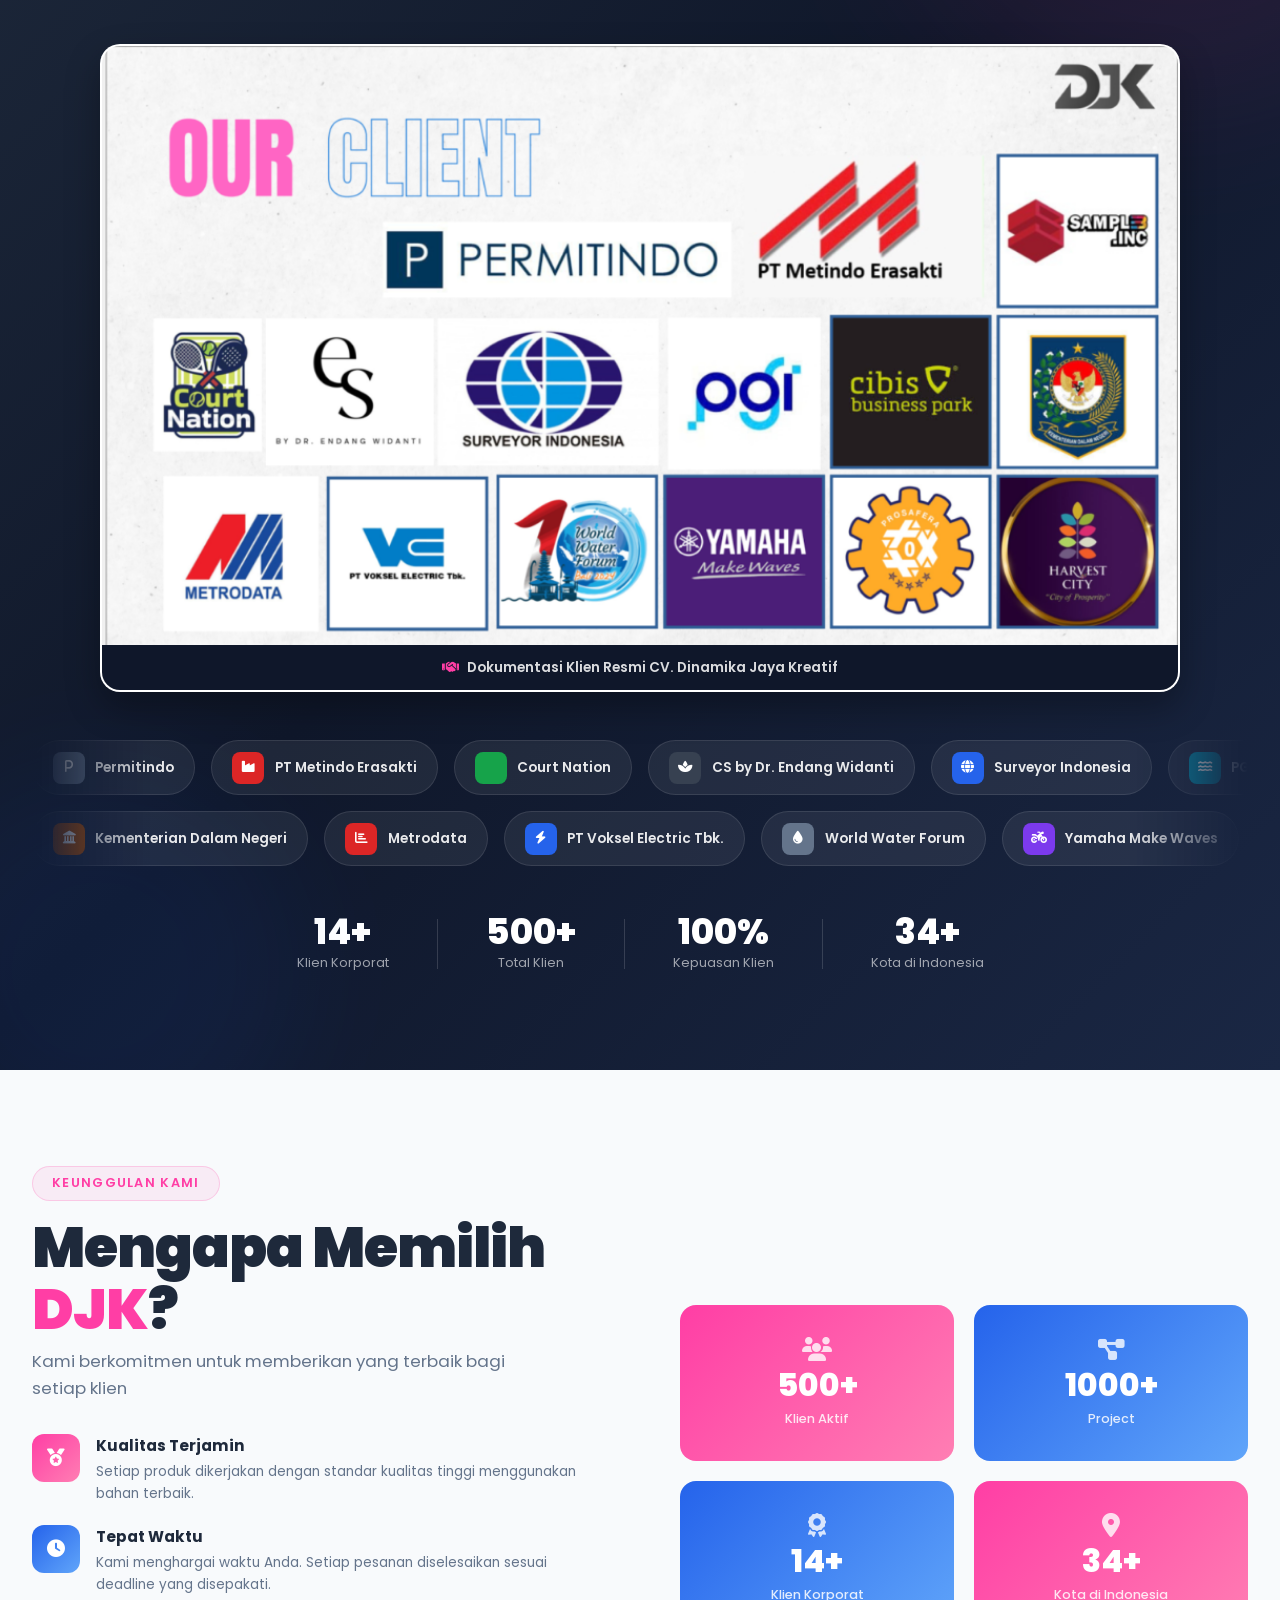
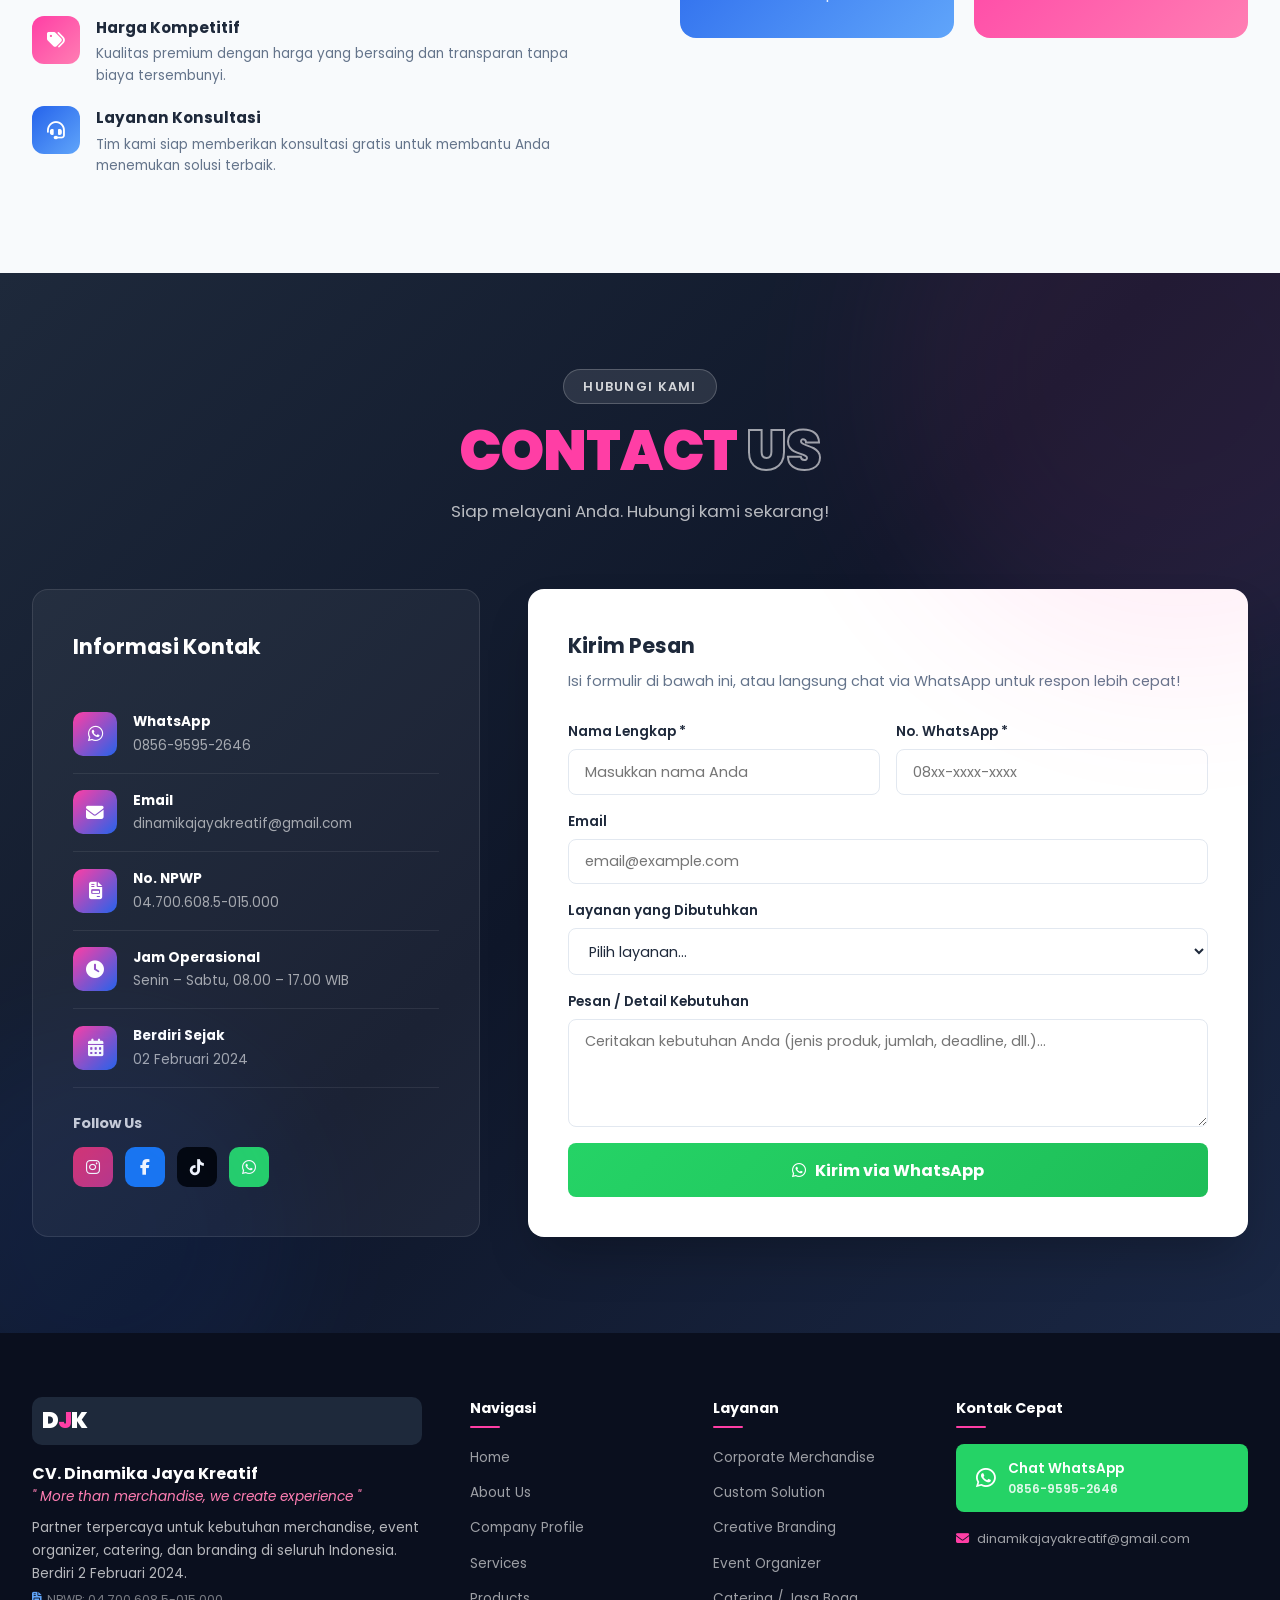
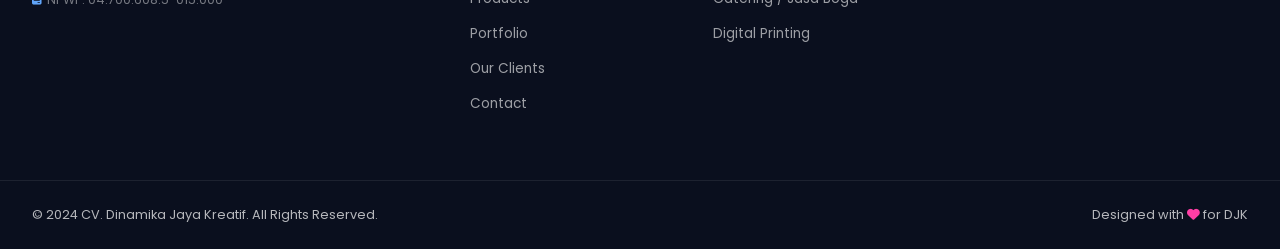
==== commit 7ab1b180: "Add files via upload" ====
--- a/index.html
+++ b/index.html
@@ -3,6 +3,17 @@
 <head>
   <meta charset="UTF-8" />
   <meta name="viewport" content="width=device-width, initial-scale=1.0" />
+
+  <!-- Google tag (gtag.js) - Google Analytics 4 -->
+  <script async src="https://www.googletagmanager.com/gtag/js?id=G-N82M5C5DSZ"></script>
+  <script>
+    window.dataLayer = window.dataLayer || [];
+    function gtag(){dataLayer.push(arguments);}
+    gtag('js', new Date());
+
+    gtag('config', 'G-N82M5C5DSZ');
+  </script>
+
   <title>CV. Dinamika Jaya Kreatif — Vendor Merchandise & Souvenir Korporat</title>
   <meta name="description" content="CV. Dinamika Jaya Kreatif (DJK) – Partner terpercaya untuk kebutuhan corporate merchandise, souvenir promosi kantor, custom gift set, percetakan, dan event organizer di Indonesia." />
   <meta name="keywords" content="vendor merchandise kantor, souvenir promosi perusahaan, custom gift set, paket seminar kit, vendor tumbler custom, seragam kantor polo, cetak agenda promosi, corporate gifts indonesia, cv dinamika jaya kreatif, djk merchandise" />
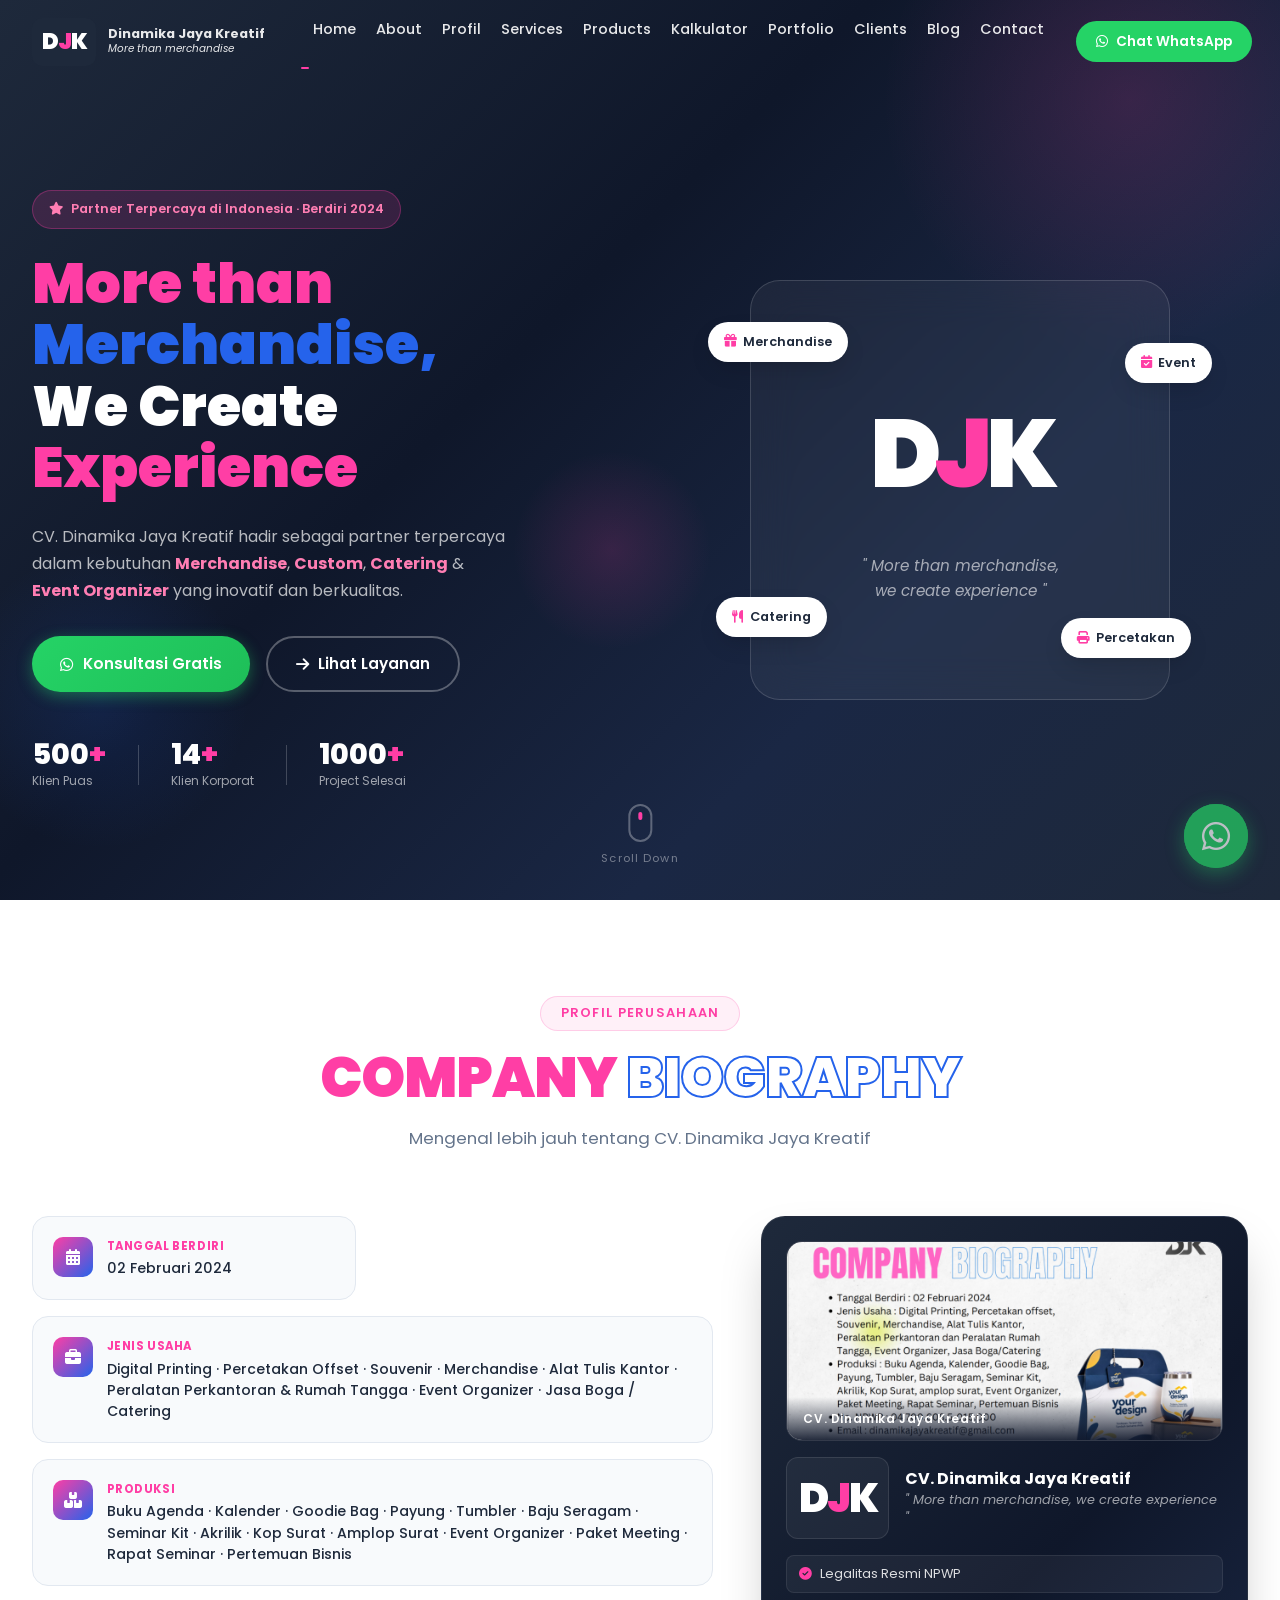
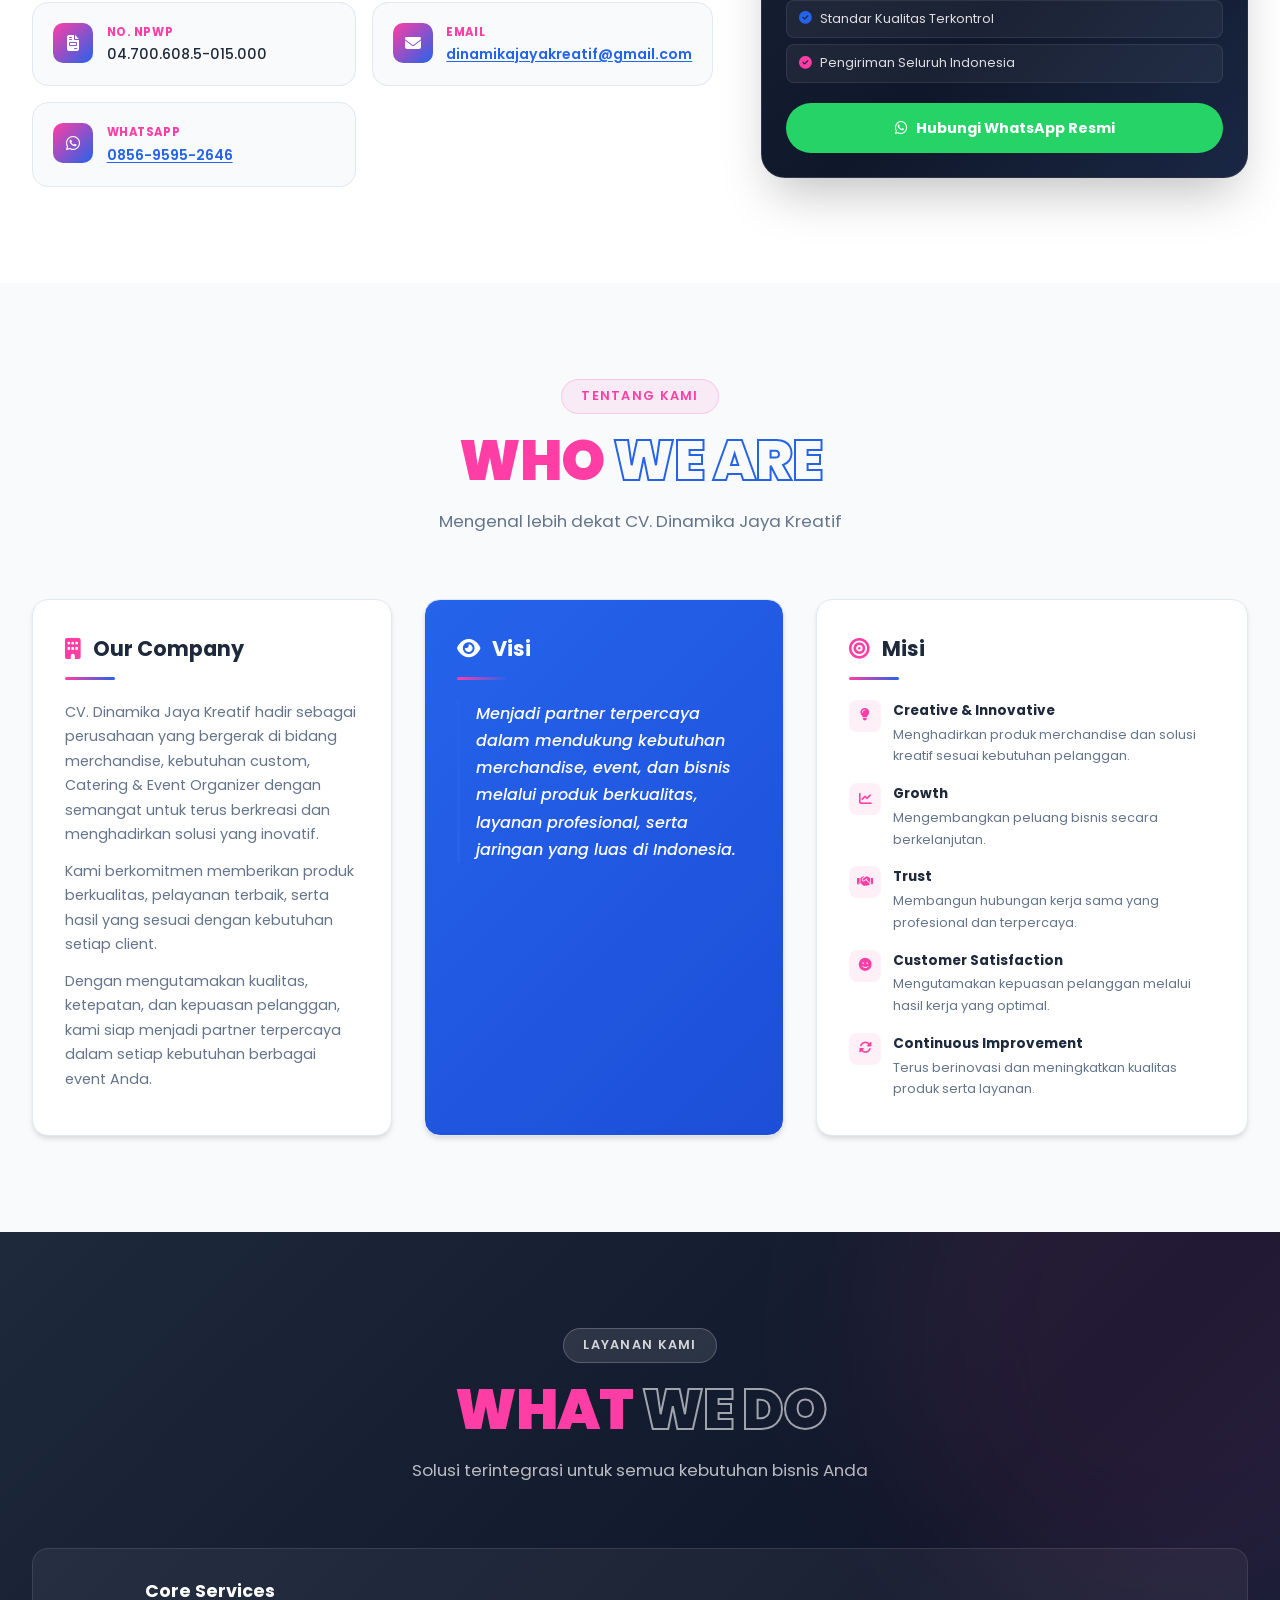
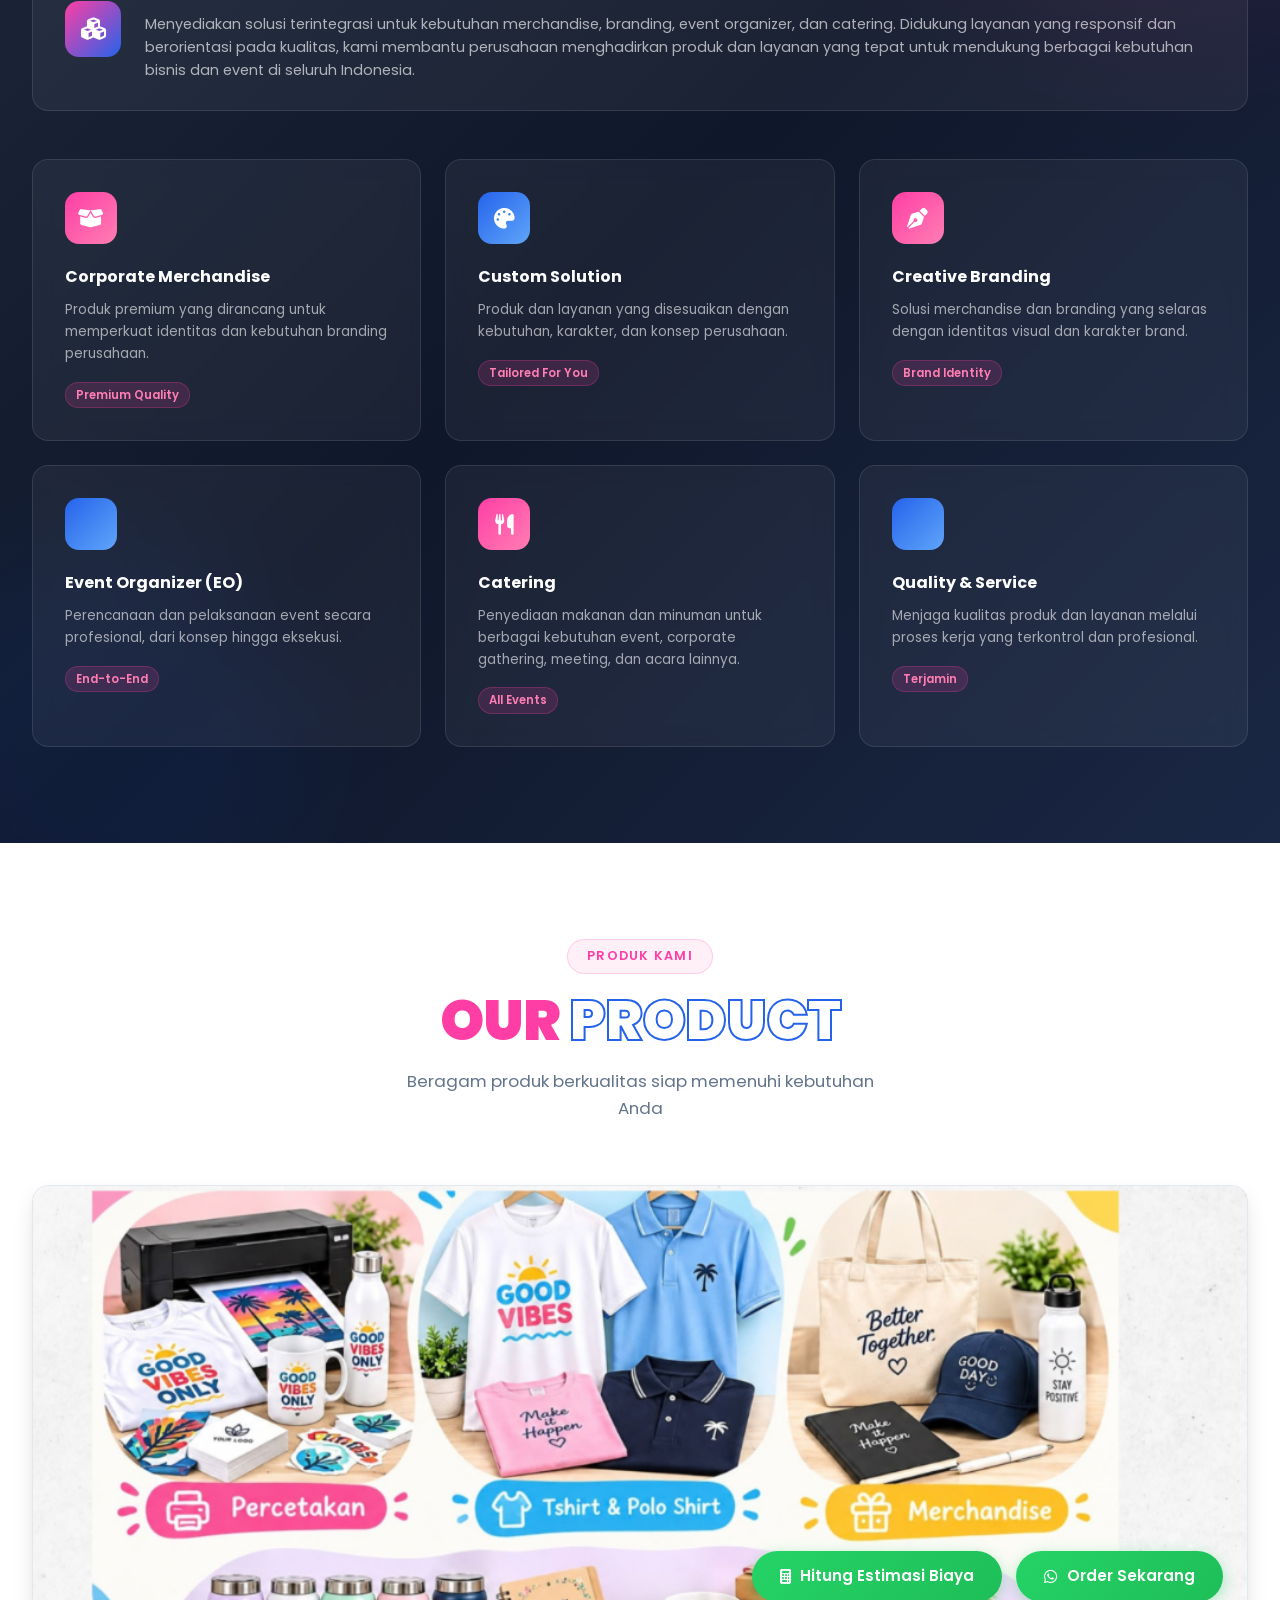
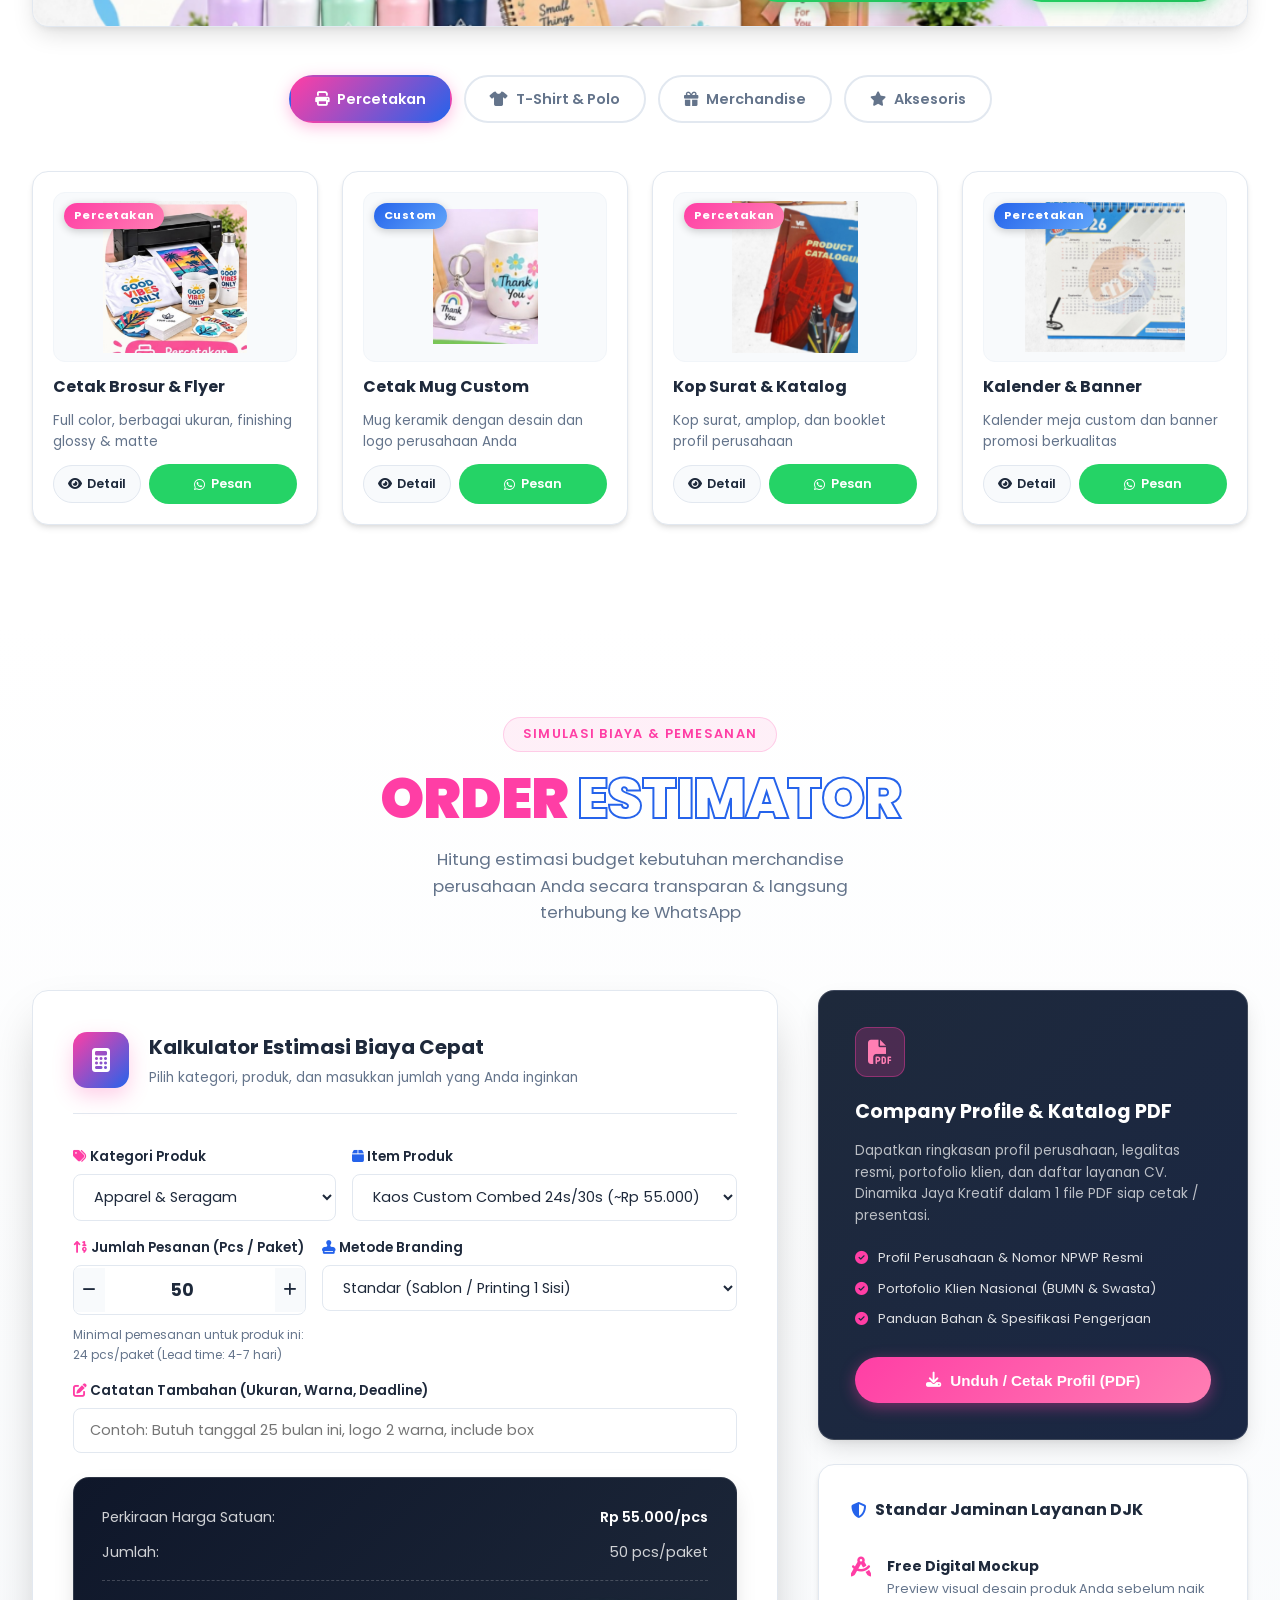
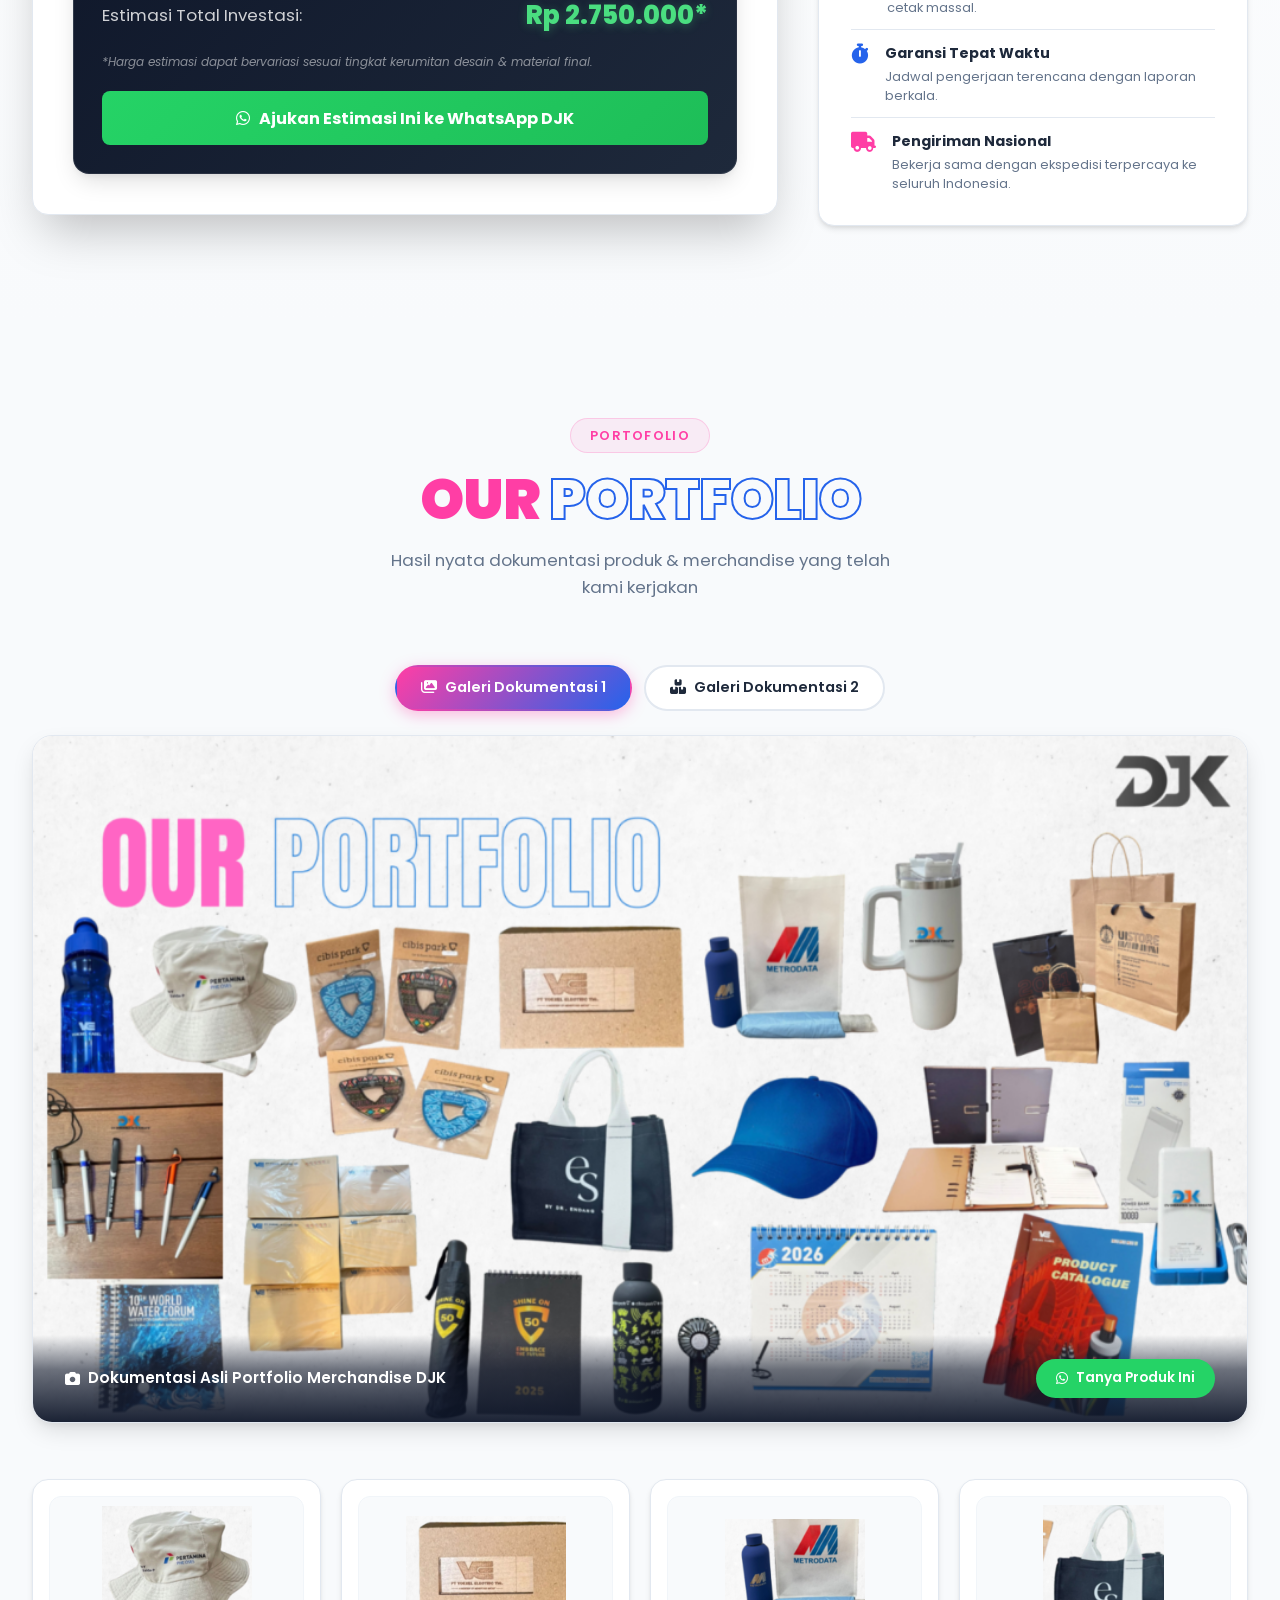
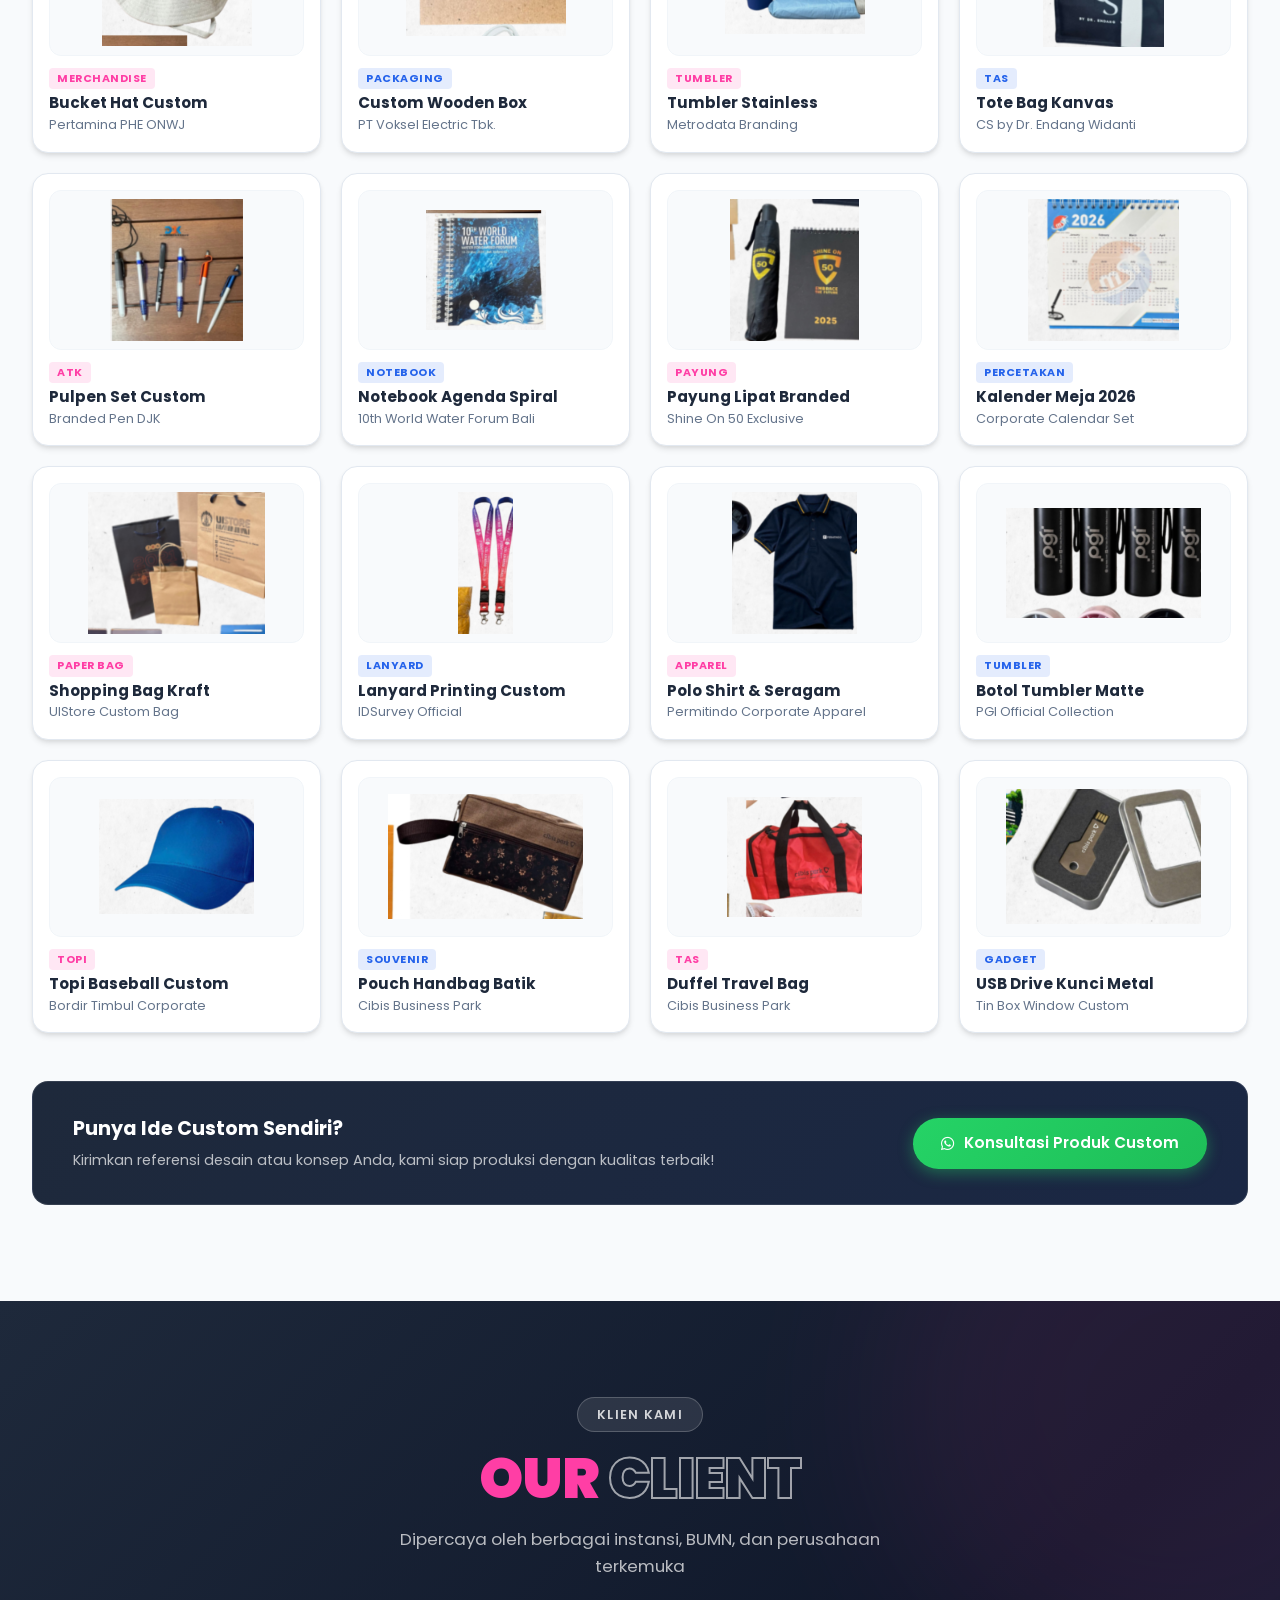
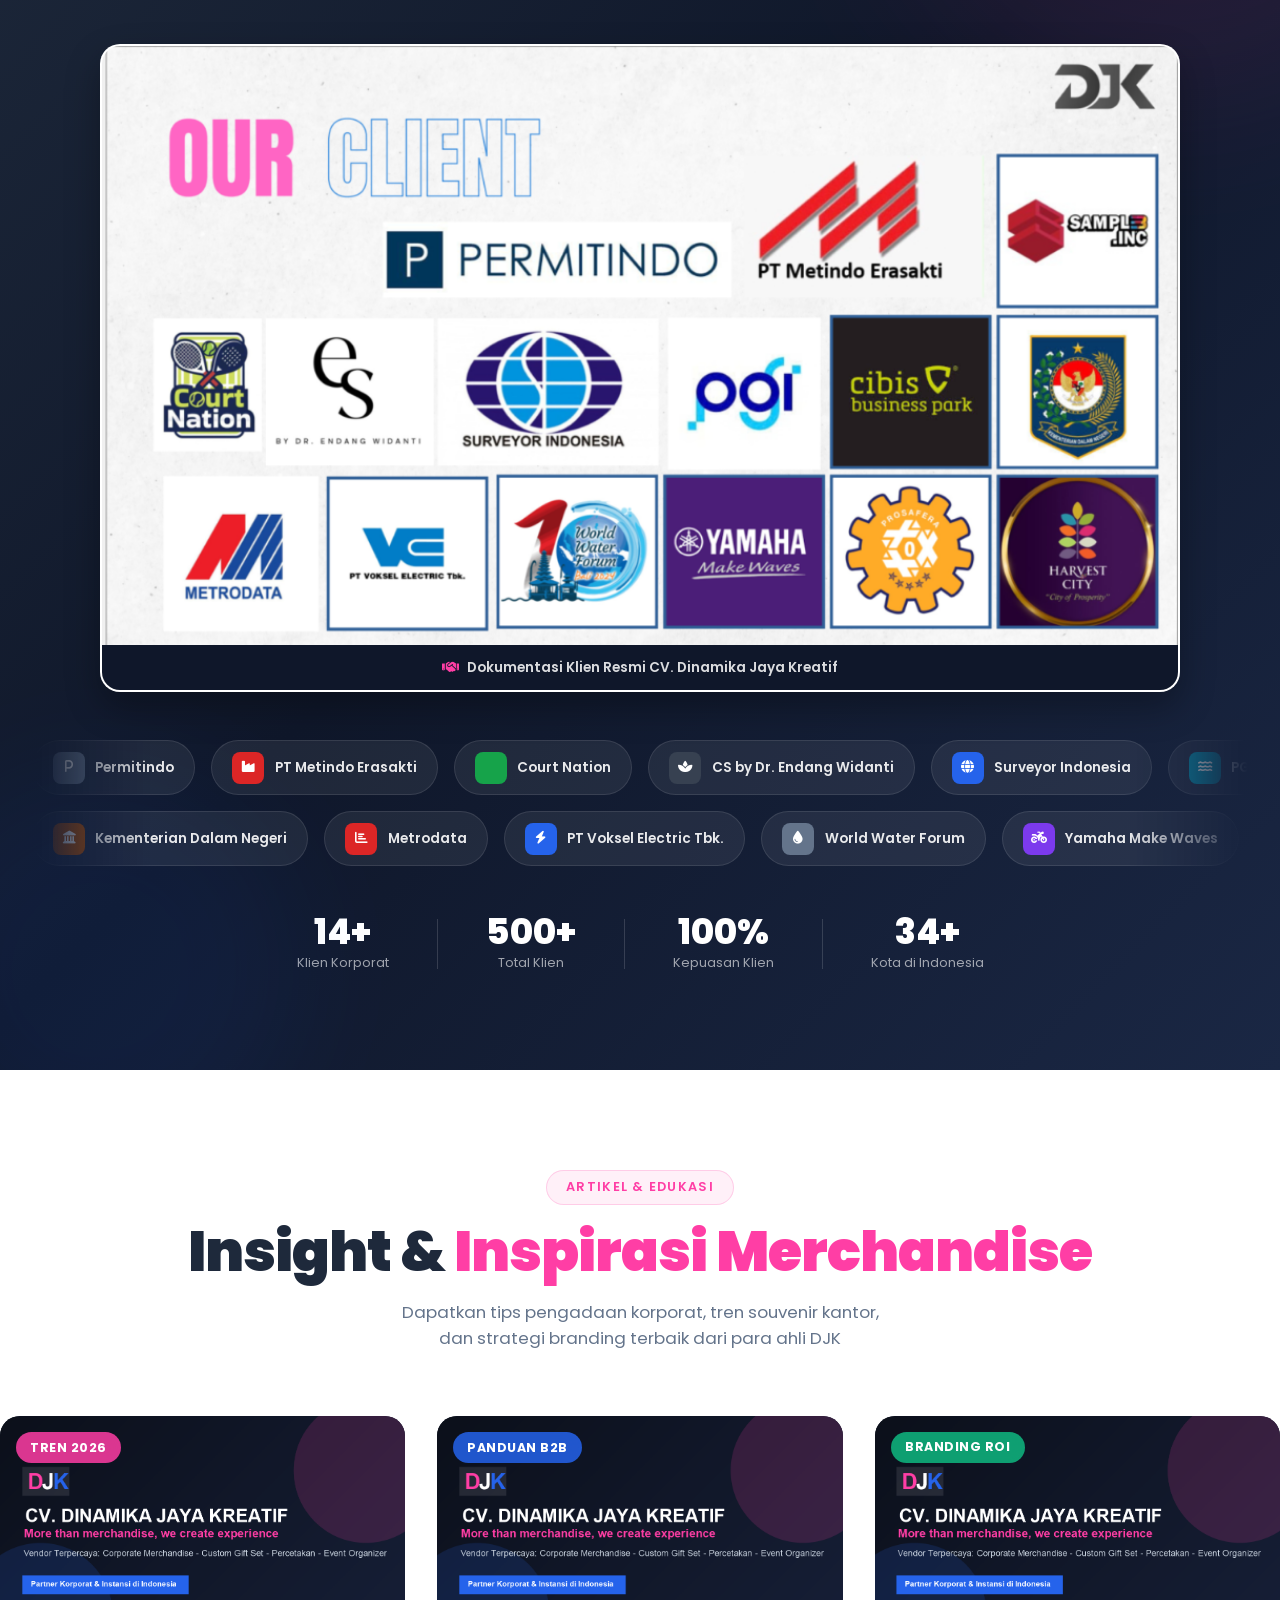
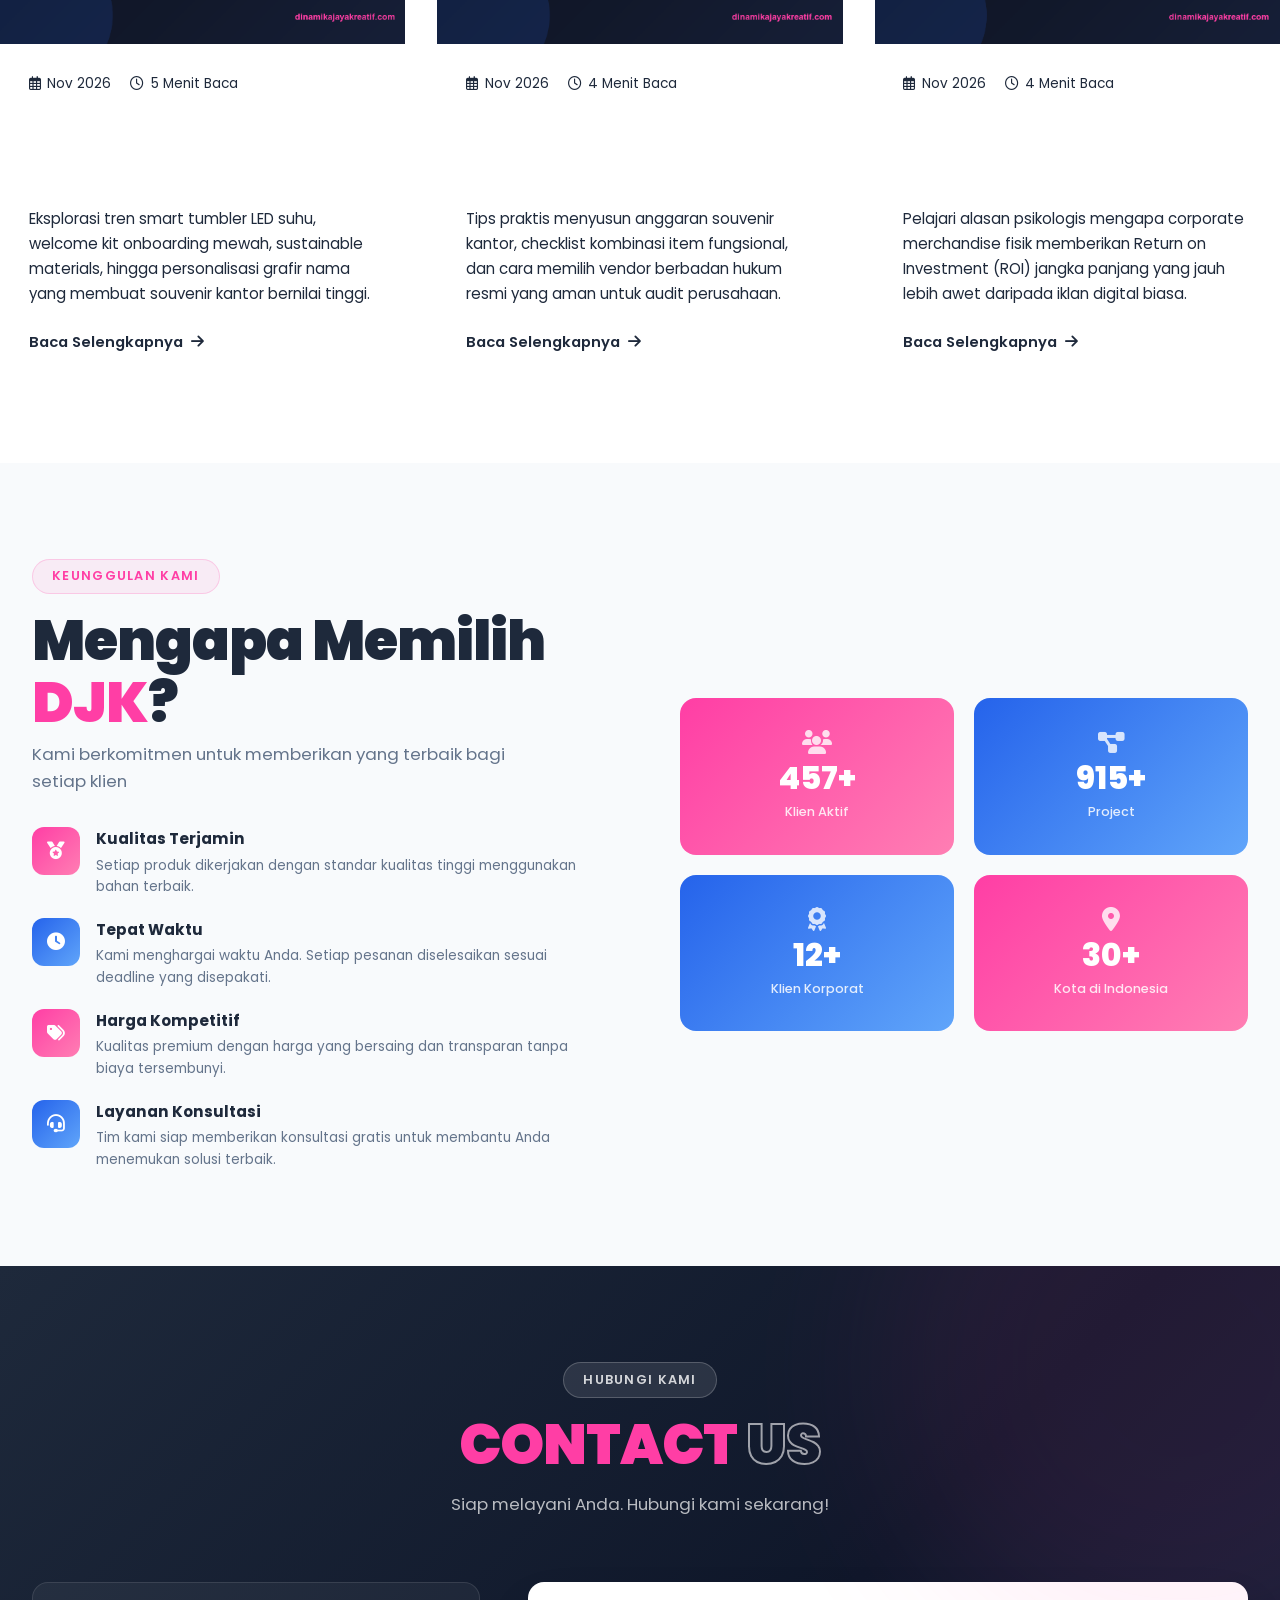
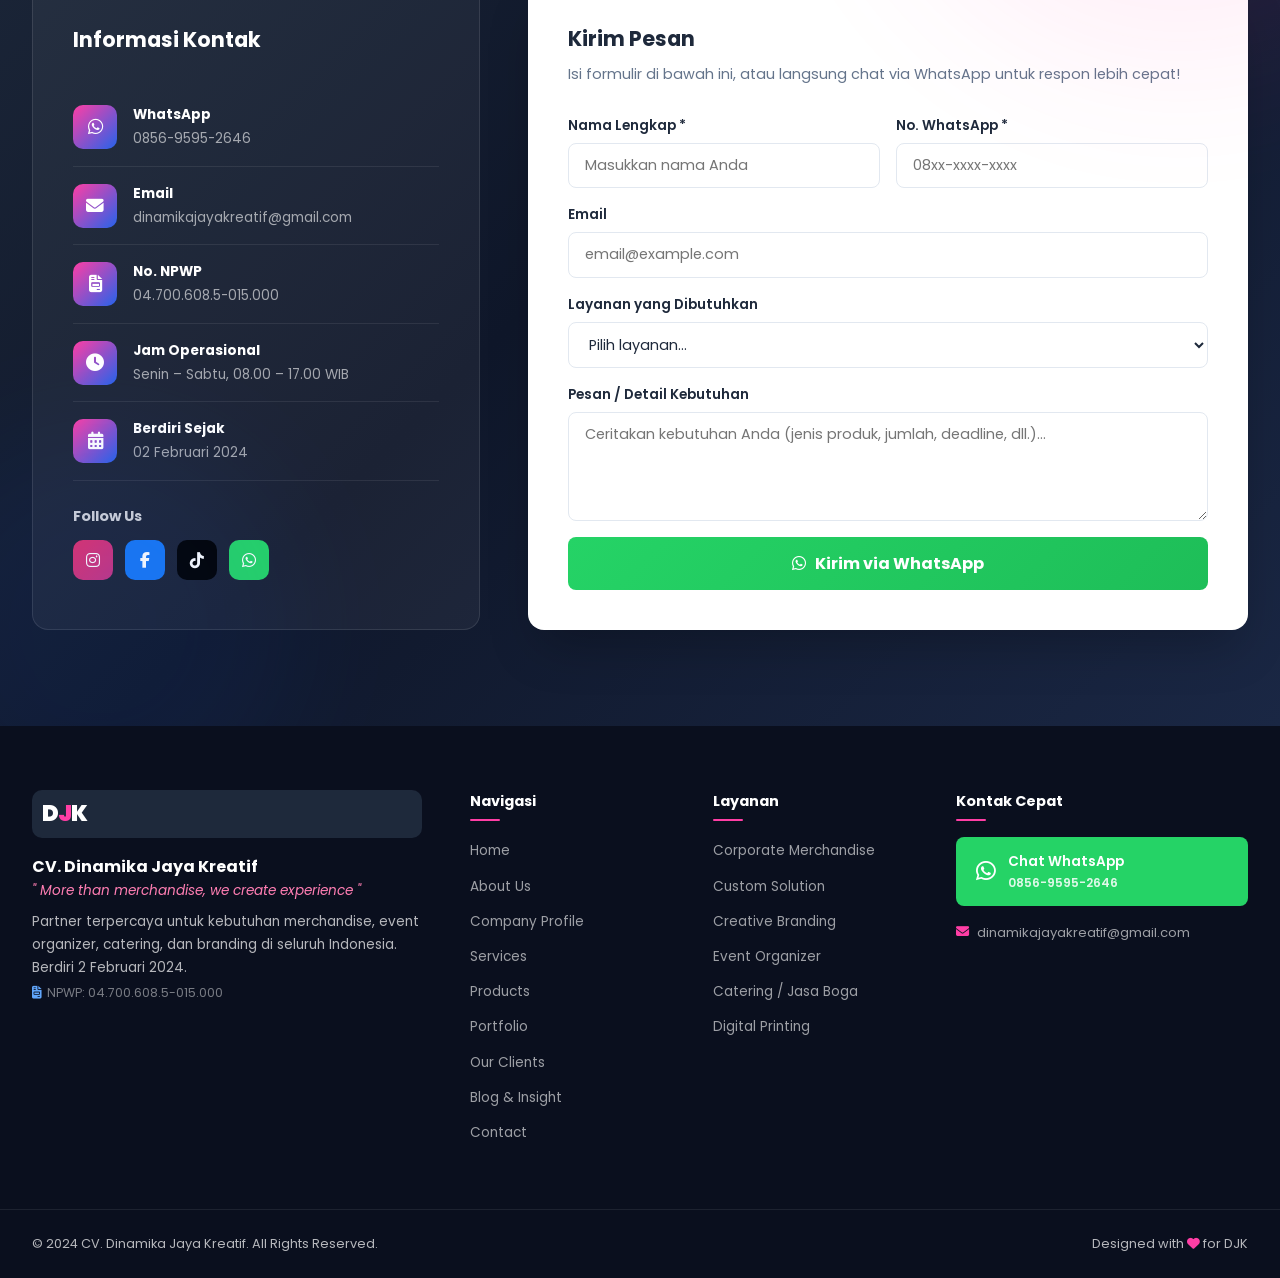
==== commit 227e7794: "Add files via upload" ====
--- a/index.html
+++ b/index.html
@@ -143,6 +143,7 @@
         <li><a href="#estimator" class="nav-link">Kalkulator</a></li>
         <li><a href="#portfolio" class="nav-link">Portfolio</a></li>
         <li><a href="#clients"   class="nav-link">Clients</a></li>
+        <li><a href="#blog"      class="nav-link">Blog</a></li>
         <li><a href="#contact"   class="nav-link">Contact</a></li>
       </ul>
 
@@ -1275,6 +1276,88 @@
     </div>
   </section>
 
+  <!-- ========== BLOG & INSIGHTS ========== -->
+  <section class="blog" id="blog">
+    <div class="section-container">
+      <div class="section-header" data-aos="fade-up">
+        <div class="section-label">Artikel & Edukasi</div>
+        <h2 class="section-title">Insight & <span class="text-pink">Inspirasi Merchandise</span></h2>
+        <p class="section-subtitle">Dapatkan tips pengadaan korporat, tren souvenir kantor, dan strategi branding terbaik dari para ahli DJK</p>
+      </div>
+
+      <div class="blog-grid">
+        <!-- Article 1 (Featured) -->
+        <article class="blog-card" data-aos="fade-up" data-aos-delay="100">
+          <div class="blog-thumb-wrapper">
+            <img src="og-banner.png" alt="7 Tren Merchandise Kantor 2026" class="blog-thumb" loading="lazy" />
+            <span class="blog-badge badge-trend">Tren 2026</span>
+          </div>
+          <div class="blog-body">
+            <div class="blog-meta">
+              <span><i class="far fa-calendar-alt"></i> Nov 2026</span>
+              <span><i class="far fa-clock"></i> 5 Menit Baca</span>
+            </div>
+            <h3 class="blog-title">
+              <a href="blog/tren-merchandise-kantor-2026.html">7 Tren Merchandise Kantor 2026 yang Paling Diminati Karyawan & Korporat</a>
+            </h3>
+            <p class="blog-excerpt">
+              Eksplorasi tren smart tumbler LED suhu, welcome kit onboarding mewah, sustainable materials, hingga personalisasi grafir nama yang membuat souvenir kantor bernilai tinggi.
+            </p>
+            <a href="blog/tren-merchandise-kantor-2026.html" class="blog-link">
+              Baca Selengkapnya <i class="fas fa-arrow-right"></i>
+            </a>
+          </div>
+        </article>
+
+        <!-- Article 2 -->
+        <article class="blog-card" data-aos="fade-up" data-aos-delay="200">
+          <div class="blog-thumb-wrapper">
+            <img src="og-banner.png" alt="Panduan Memilih Paket Seminar Kit Perusahaan" class="blog-thumb" loading="lazy" />
+            <span class="blog-badge badge-guide">Panduan B2B</span>
+          </div>
+          <div class="blog-body">
+            <div class="blog-meta">
+              <span><i class="far fa-calendar-alt"></i> Nov 2026</span>
+              <span><i class="far fa-clock"></i> 4 Menit Baca</span>
+            </div>
+            <h3 class="blog-title">
+              <a href="blog/panduan-seminar-kit-perusahaan.html">Panduan Lengkap Memilih Paket Seminar Kit & Onboarding Kit Perusahaan</a>
+            </h3>
+            <p class="blog-excerpt">
+              Tips praktis menyusun anggaran souvenir kantor, checklist kombinasi item fungsional, dan cara memilih vendor berbadan hukum resmi yang aman untuk audit perusahaan.
+            </p>
+            <a href="blog/panduan-seminar-kit-perusahaan.html" class="blog-link">
+              Baca Selengkapnya <i class="fas fa-arrow-right"></i>
+            </a>
+          </div>
+        </article>
+
+        <!-- Article 3 -->
+        <article class="blog-card" data-aos="fade-up" data-aos-delay="300">
+          <div class="blog-thumb-wrapper">
+            <img src="og-banner.png" alt="Merchandise Sebagai Investasi Branding" class="blog-thumb" loading="lazy" />
+            <span class="blog-badge badge-strategy">Branding ROI</span>
+          </div>
+          <div class="blog-body">
+            <div class="blog-meta">
+              <span><i class="far fa-calendar-alt"></i> Nov 2026</span>
+              <span><i class="far fa-clock"></i> 4 Menit Baca</span>
+            </div>
+            <h3 class="blog-title">
+              <a href="blog/manfaat-merchandise-untuk-branding.html">Mengapa Merchandise Berkualitas Menjadi Investasi Branding Terbaik Bisnis Anda</a>
+            </h3>
+            <p class="blog-excerpt">
+              Pelajari alasan psikologis mengapa corporate merchandise fisik memberikan Return on Investment (ROI) jangka panjang yang jauh lebih awet daripada iklan digital biasa.
+            </p>
+            <a href="blog/manfaat-merchandise-untuk-branding.html" class="blog-link">
+              Baca Selengkapnya <i class="fas fa-arrow-right"></i>
+            </a>
+          </div>
+        </article>
+      </div>
+    </div>
+  </section>
+
   <!-- ========== WHY CHOOSE US ========== -->
   <section class="why-us">
     <div class="why-container">
@@ -1464,6 +1547,7 @@
           <li><a href="#products">Products</a></li>
           <li><a href="#portfolio">Portfolio</a></li>
           <li><a href="#clients">Our Clients</a></li>
+          <li><a href="#blog">Blog & Insight</a></li>
           <li><a href="#contact">Contact</a></li>
         </ul>
       </div>
--- a/style.css
+++ b/style.css
@@ -3090,3 +3090,145 @@
     page-break-inside: avoid;
   }
 }
+
+/* ============================================================
+   BLOG SECTION & CARDS
+   ============================================================ */
+.blog {
+  padding: 100px 0 80px;
+  background: var(--bg-primary);
+  position: relative;
+}
+
+.blog-grid {
+  display: grid;
+  grid-template-columns: repeat(auto-fit, minmax(320px, 1fr));
+  gap: 2rem;
+  margin-top: 3rem;
+}
+
+.blog-card {
+  background: var(--bg-card);
+  border: 1px solid var(--border-color);
+  border-radius: 20px;
+  overflow: hidden;
+  display: flex;
+  flex-direction: column;
+  transition: transform 0.3s ease, box-shadow 0.3s ease, border-color 0.3s ease;
+}
+
+.blog-card:hover {
+  transform: translateY(-8px);
+  border-color: rgba(255, 62, 165, 0.4);
+  box-shadow: 0 16px 36px rgba(0, 0, 0, 0.4), 0 0 20px rgba(255, 62, 165, 0.15);
+}
+
+.blog-thumb-wrapper {
+  position: relative;
+  width: 100%;
+  aspect-ratio: 16 / 9;
+  overflow: hidden;
+  background: #0f172a;
+}
+
+.blog-thumb {
+  width: 100%;
+  height: 100%;
+  object-fit: cover;
+  transition: transform 0.5s ease;
+}
+
+.blog-card:hover .blog-thumb {
+  transform: scale(1.05);
+}
+
+.blog-badge {
+  position: absolute;
+  top: 1rem;
+  left: 1rem;
+  padding: 0.35rem 0.9rem;
+  border-radius: 50px;
+  font-size: 0.78rem;
+  font-weight: 700;
+  text-transform: uppercase;
+  letter-spacing: 0.5px;
+  backdrop-filter: blur(8px);
+}
+
+.badge-trend {
+  background: rgba(255, 62, 165, 0.85);
+  color: #fff;
+}
+
+.badge-guide {
+  background: rgba(37, 99, 235, 0.85);
+  color: #fff;
+}
+
+.badge-strategy {
+  background: rgba(16, 185, 129, 0.85);
+  color: #fff;
+}
+
+.blog-body {
+  padding: 1.8rem;
+  display: flex;
+  flex-direction: column;
+  flex: 1;
+}
+
+.blog-meta {
+  display: flex;
+  align-items: center;
+  gap: 1.2rem;
+  font-size: 0.85rem;
+  color: var(--text-muted);
+  margin-bottom: 0.8rem;
+}
+
+.blog-meta span {
+  display: inline-flex;
+  align-items: center;
+  gap: 0.4rem;
+}
+
+.blog-title {
+  font-size: 1.25rem;
+  font-weight: 700;
+  line-height: 1.45;
+  margin-bottom: 0.8rem;
+}
+
+.blog-title a {
+  color: #FFFFFF;
+  text-decoration: none;
+  transition: color 0.2s ease;
+}
+
+.blog-title a:hover {
+  color: var(--color-pink);
+}
+
+.blog-excerpt {
+  color: var(--text-muted);
+  font-size: 0.94rem;
+  line-height: 1.65;
+  margin-bottom: 1.5rem;
+  flex: 1;
+}
+
+.blog-link {
+  display: inline-flex;
+  align-items: center;
+  gap: 0.5rem;
+  font-size: 0.92rem;
+  font-weight: 600;
+  color: var(--color-pink);
+  text-decoration: none;
+  transition: gap 0.2s ease, color 0.2s ease;
+}
+
+.blog-link:hover {
+  gap: 0.8rem;
+  color: #fff;
+}
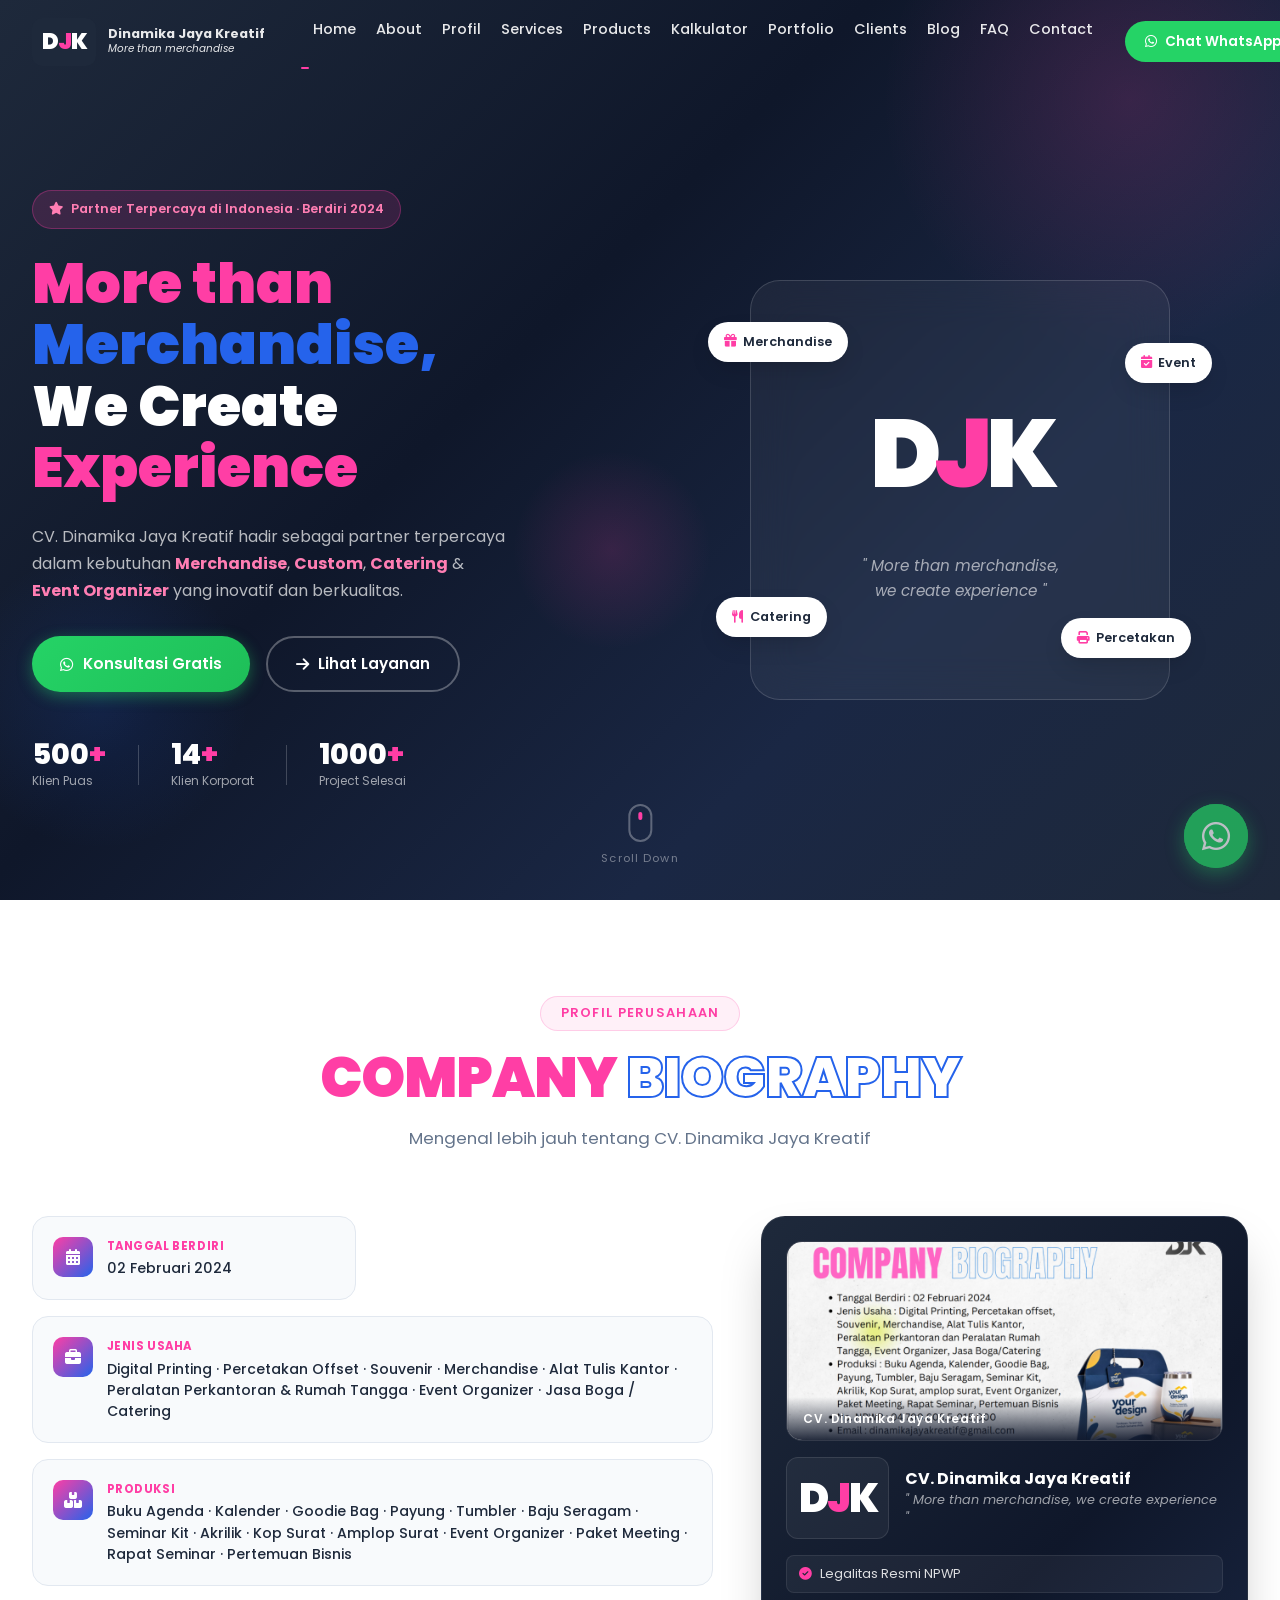
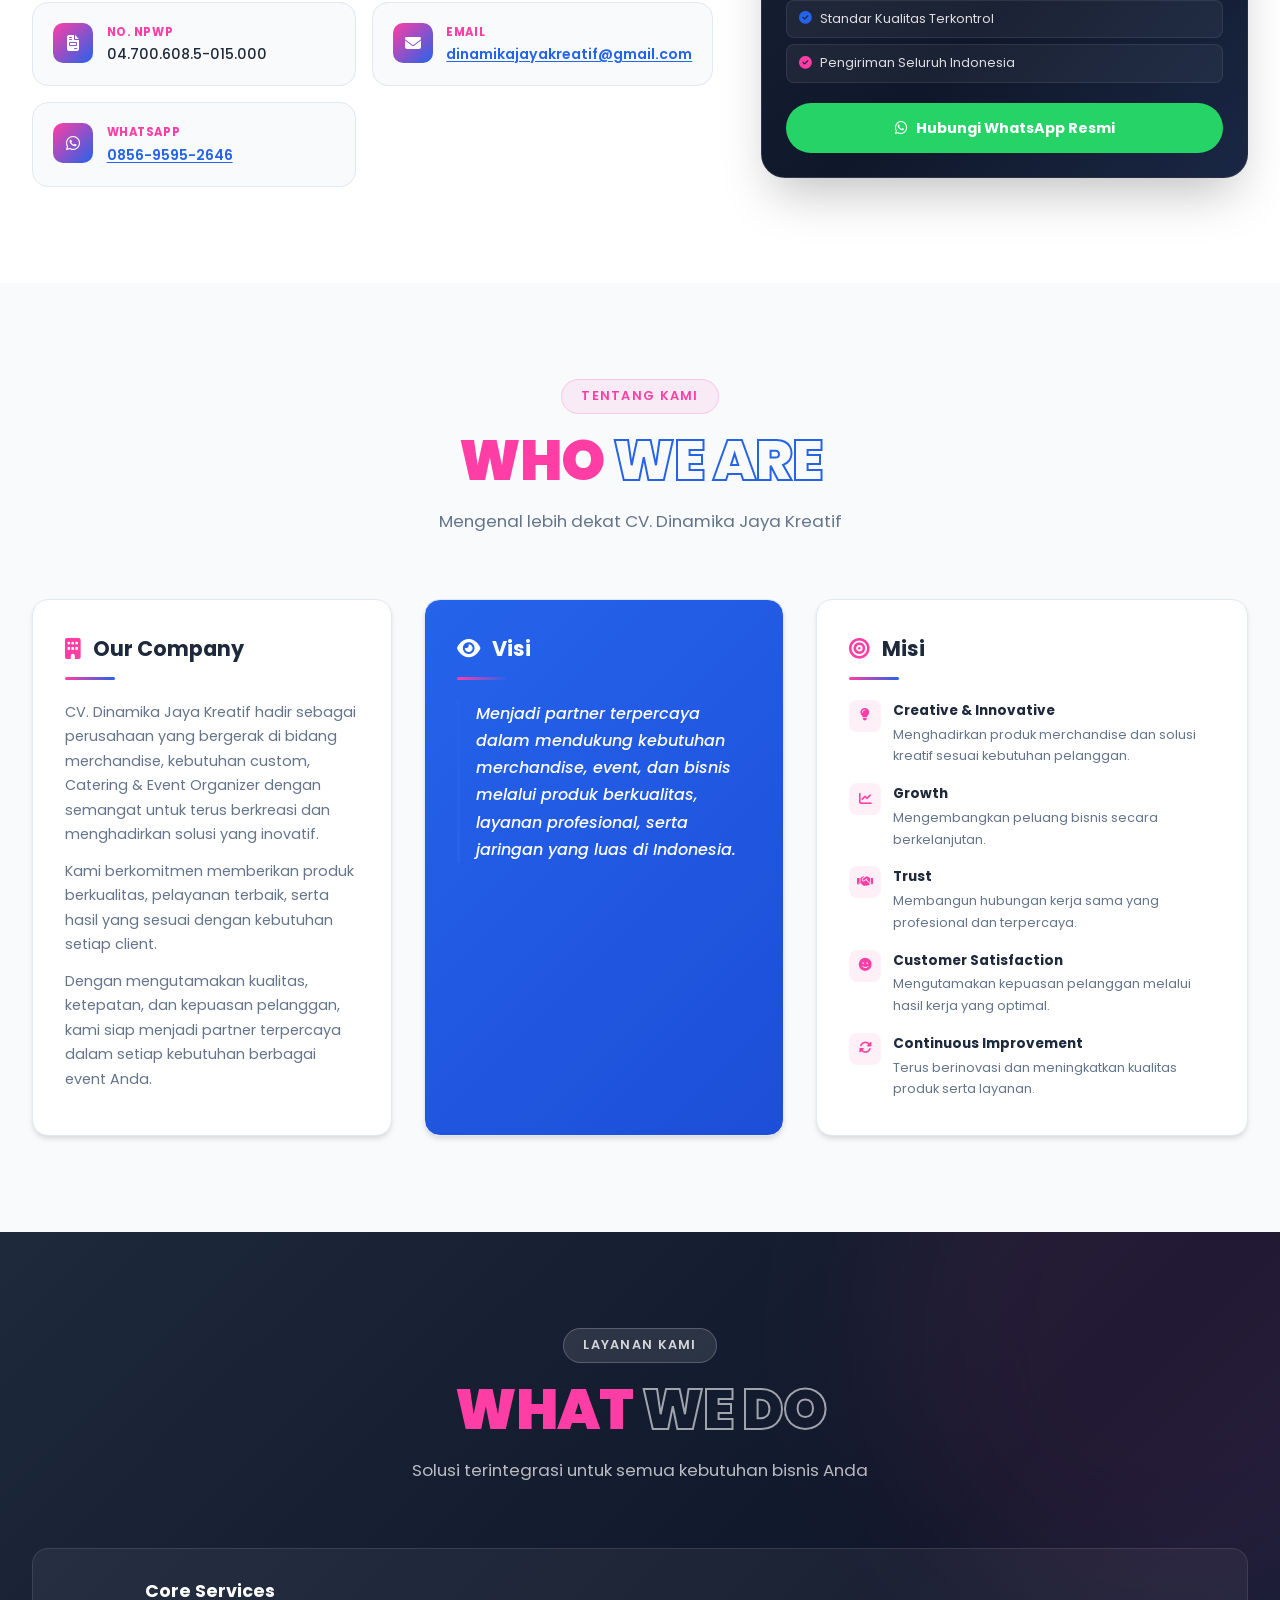
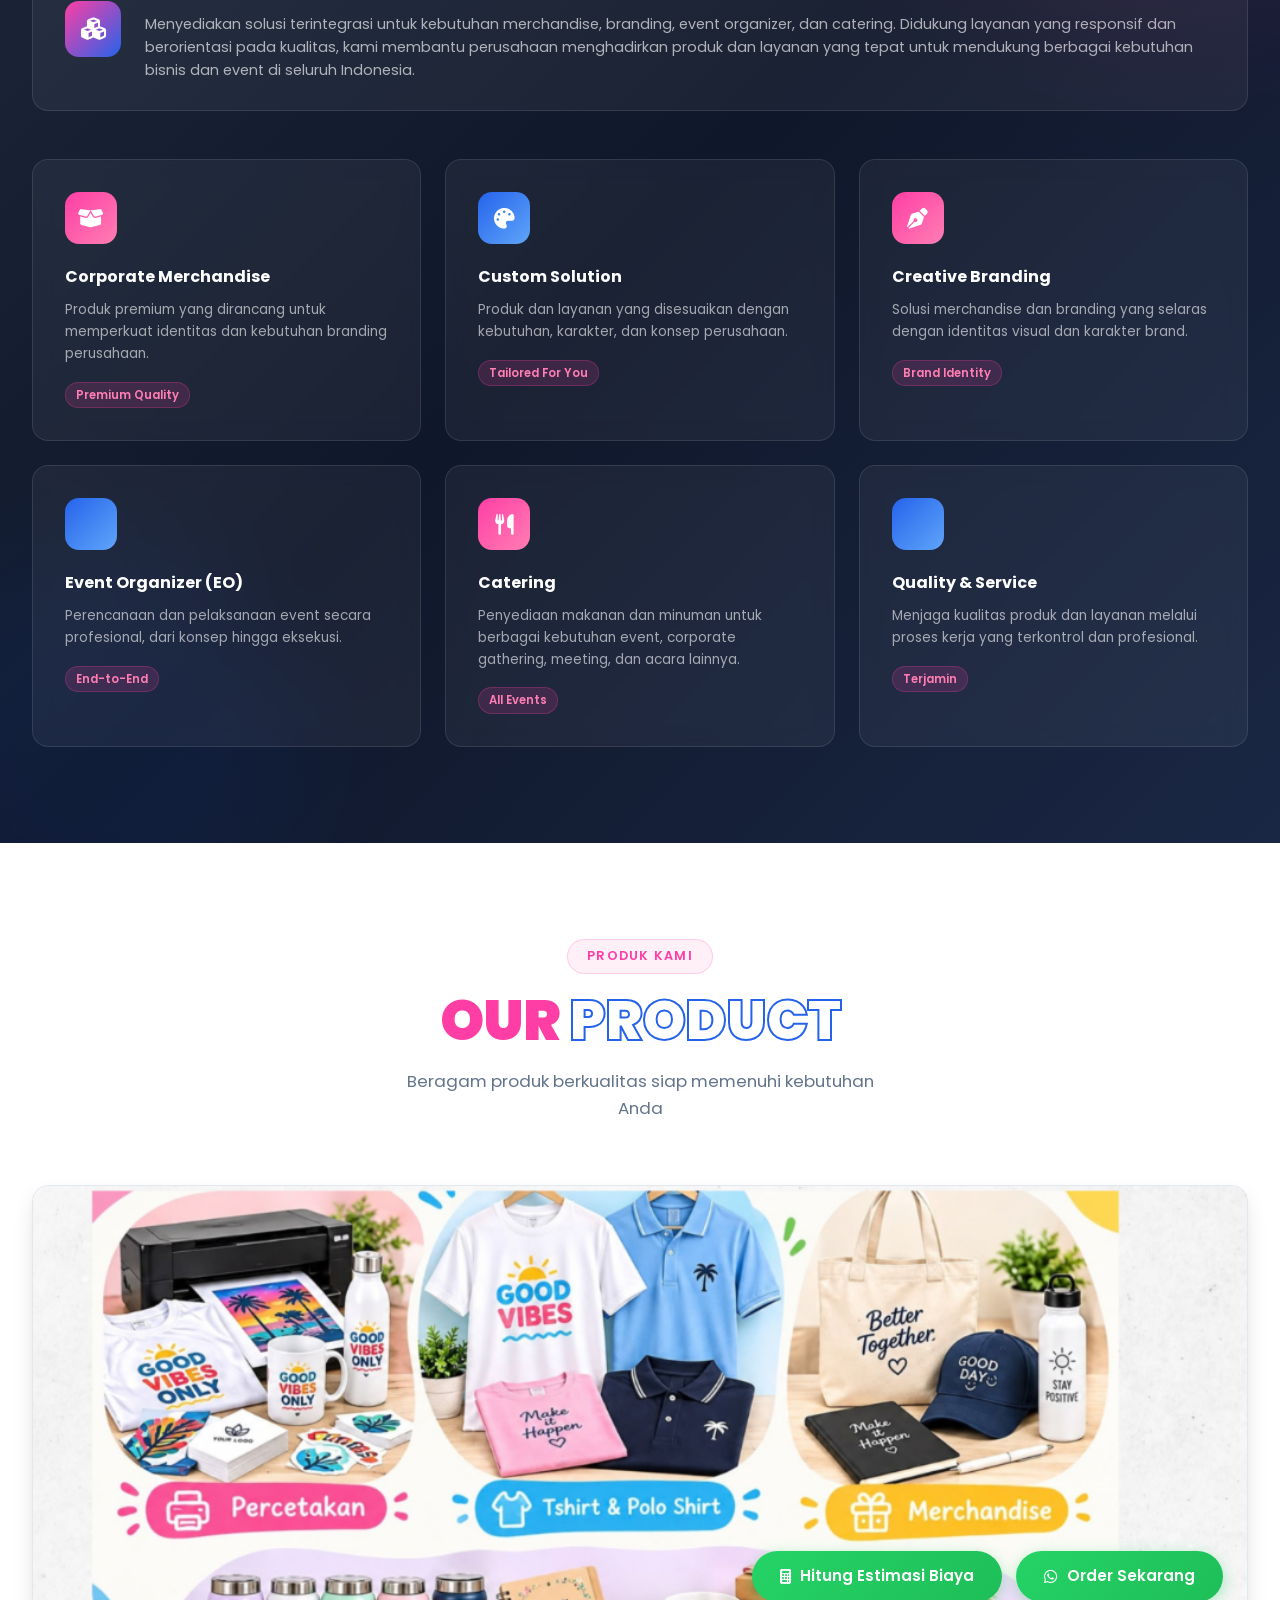
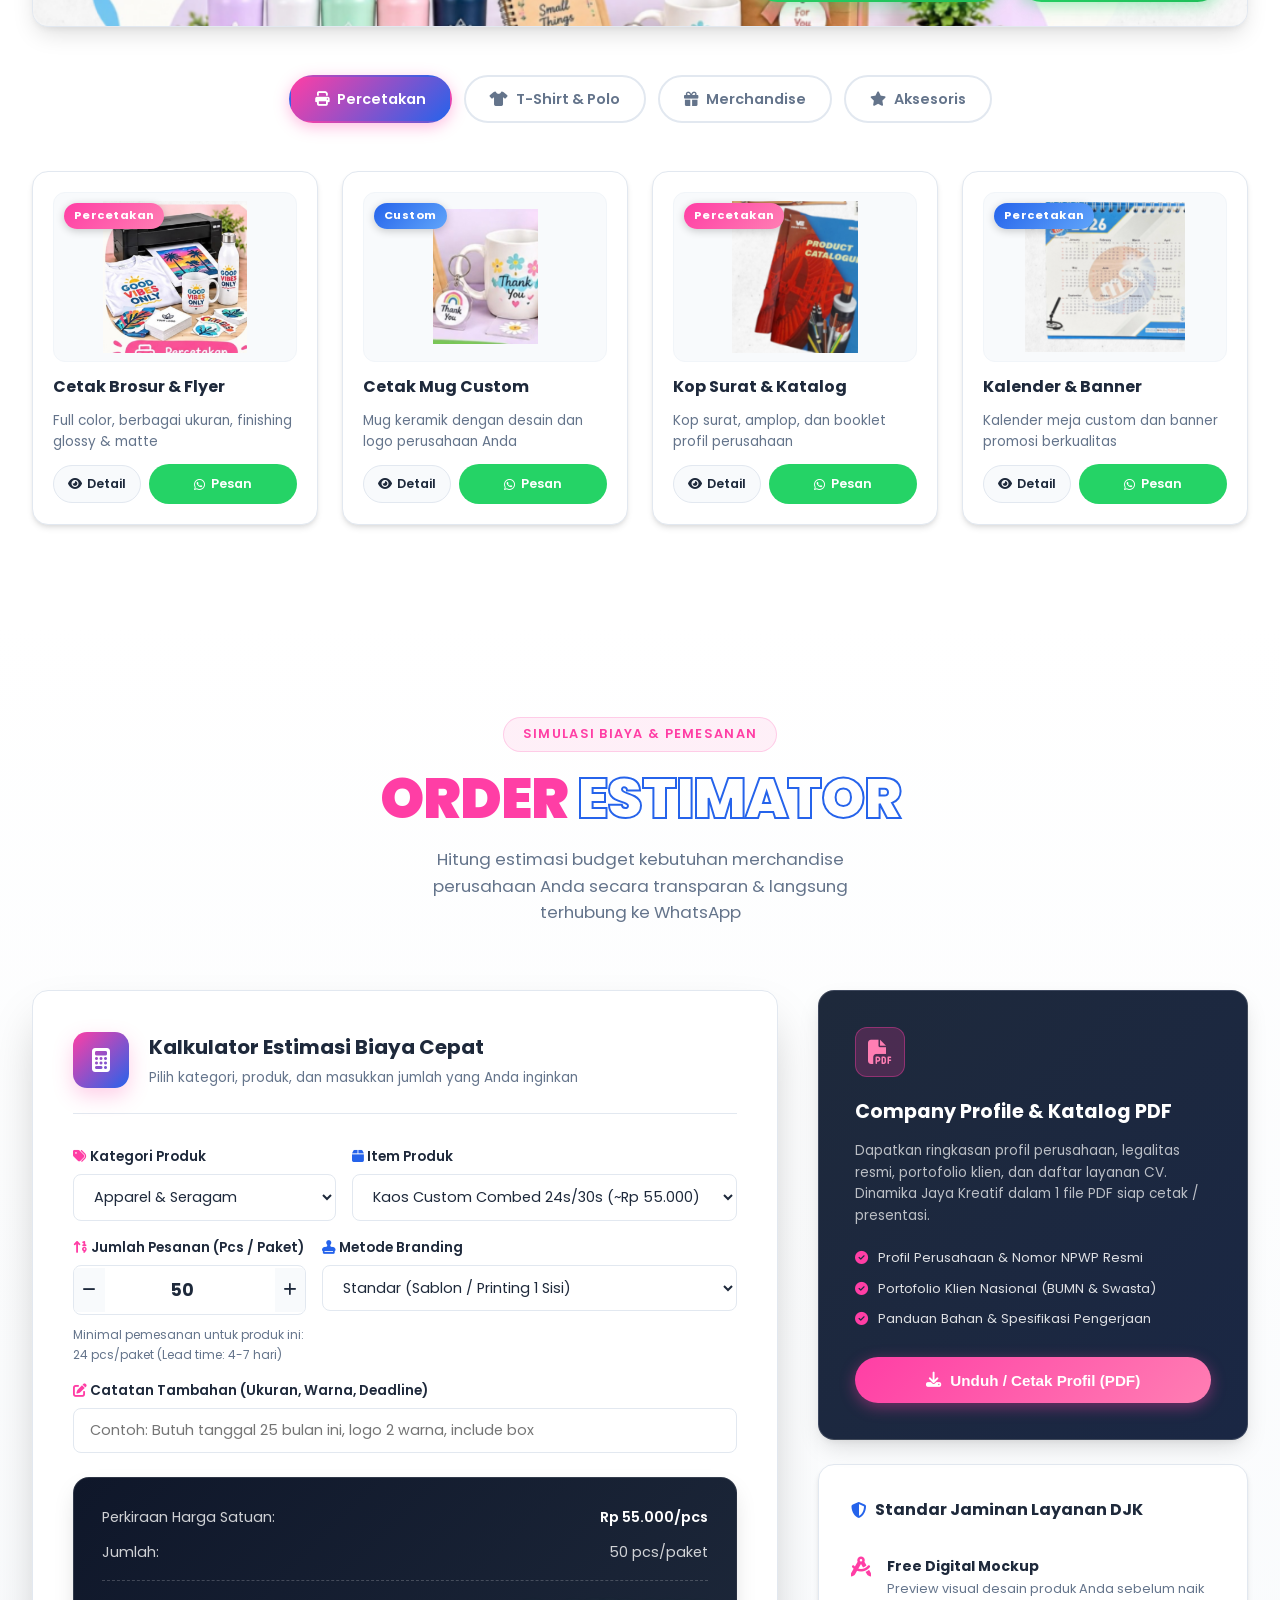
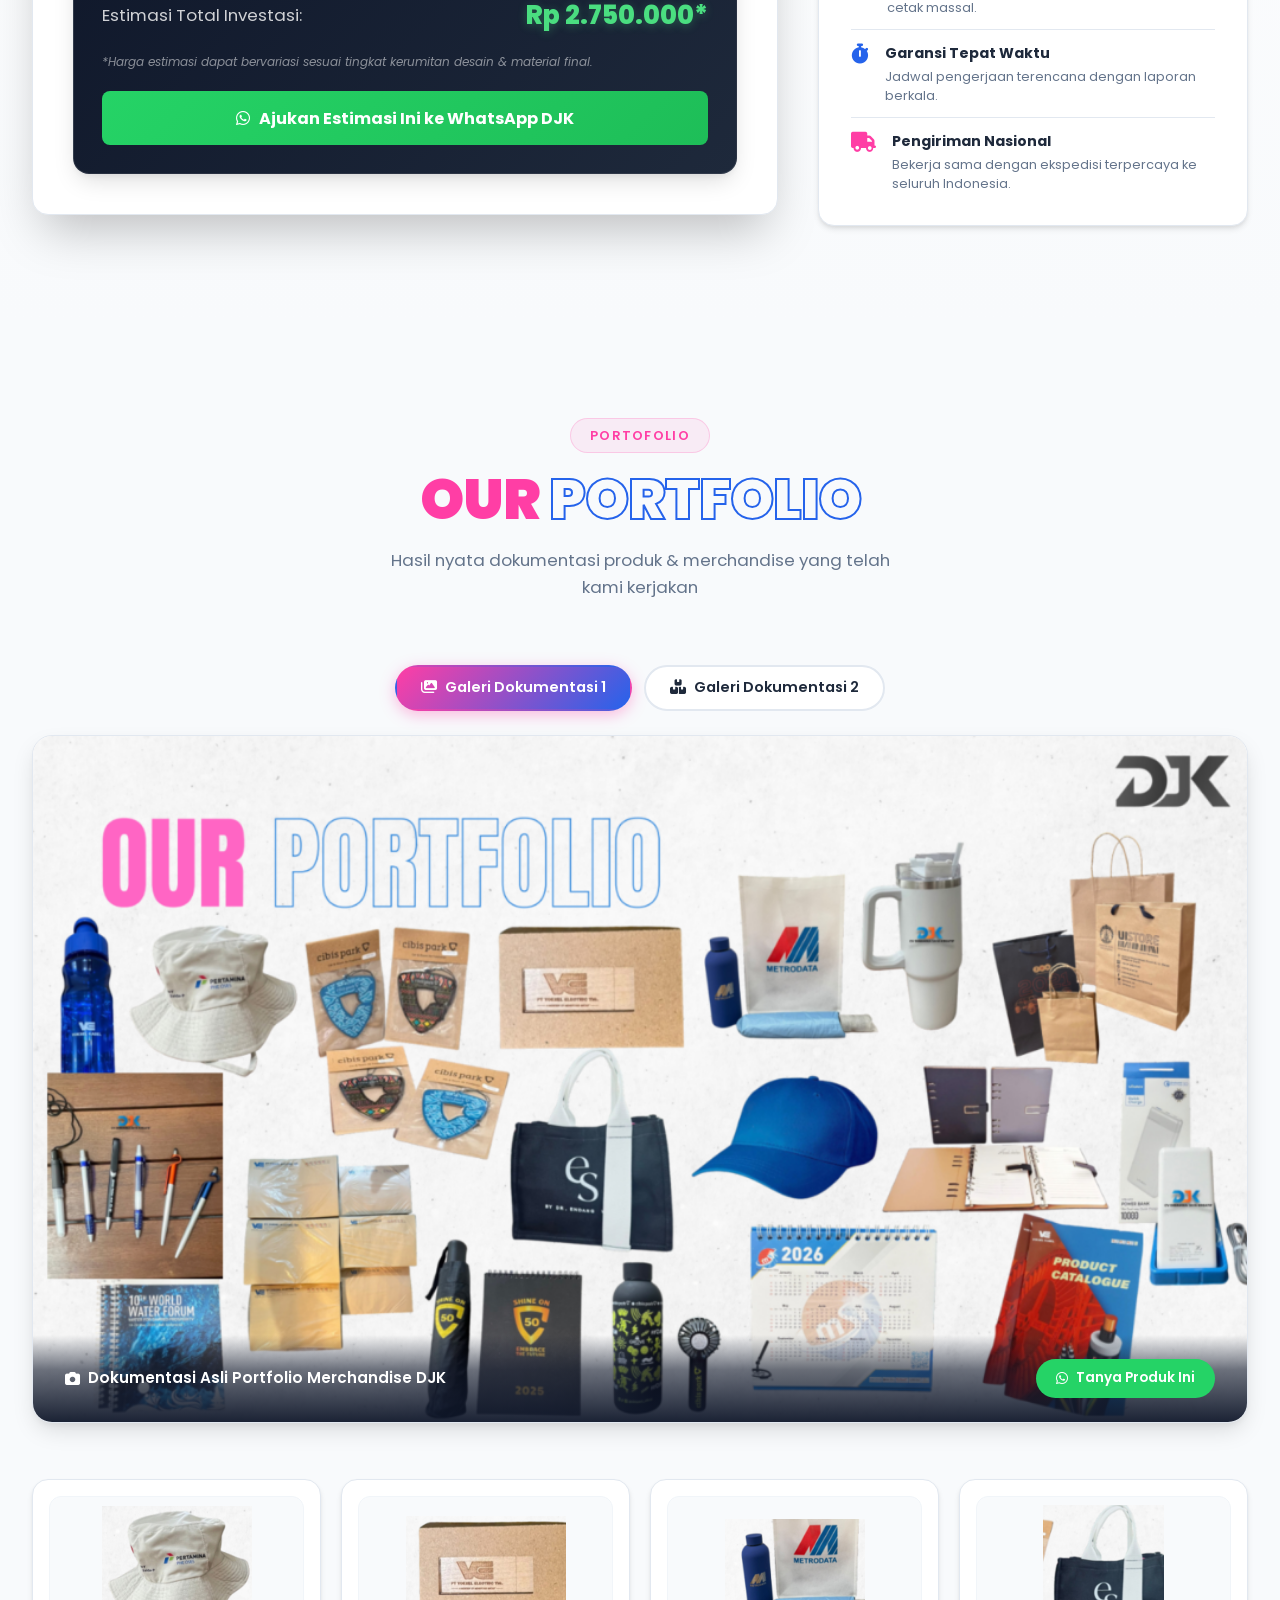
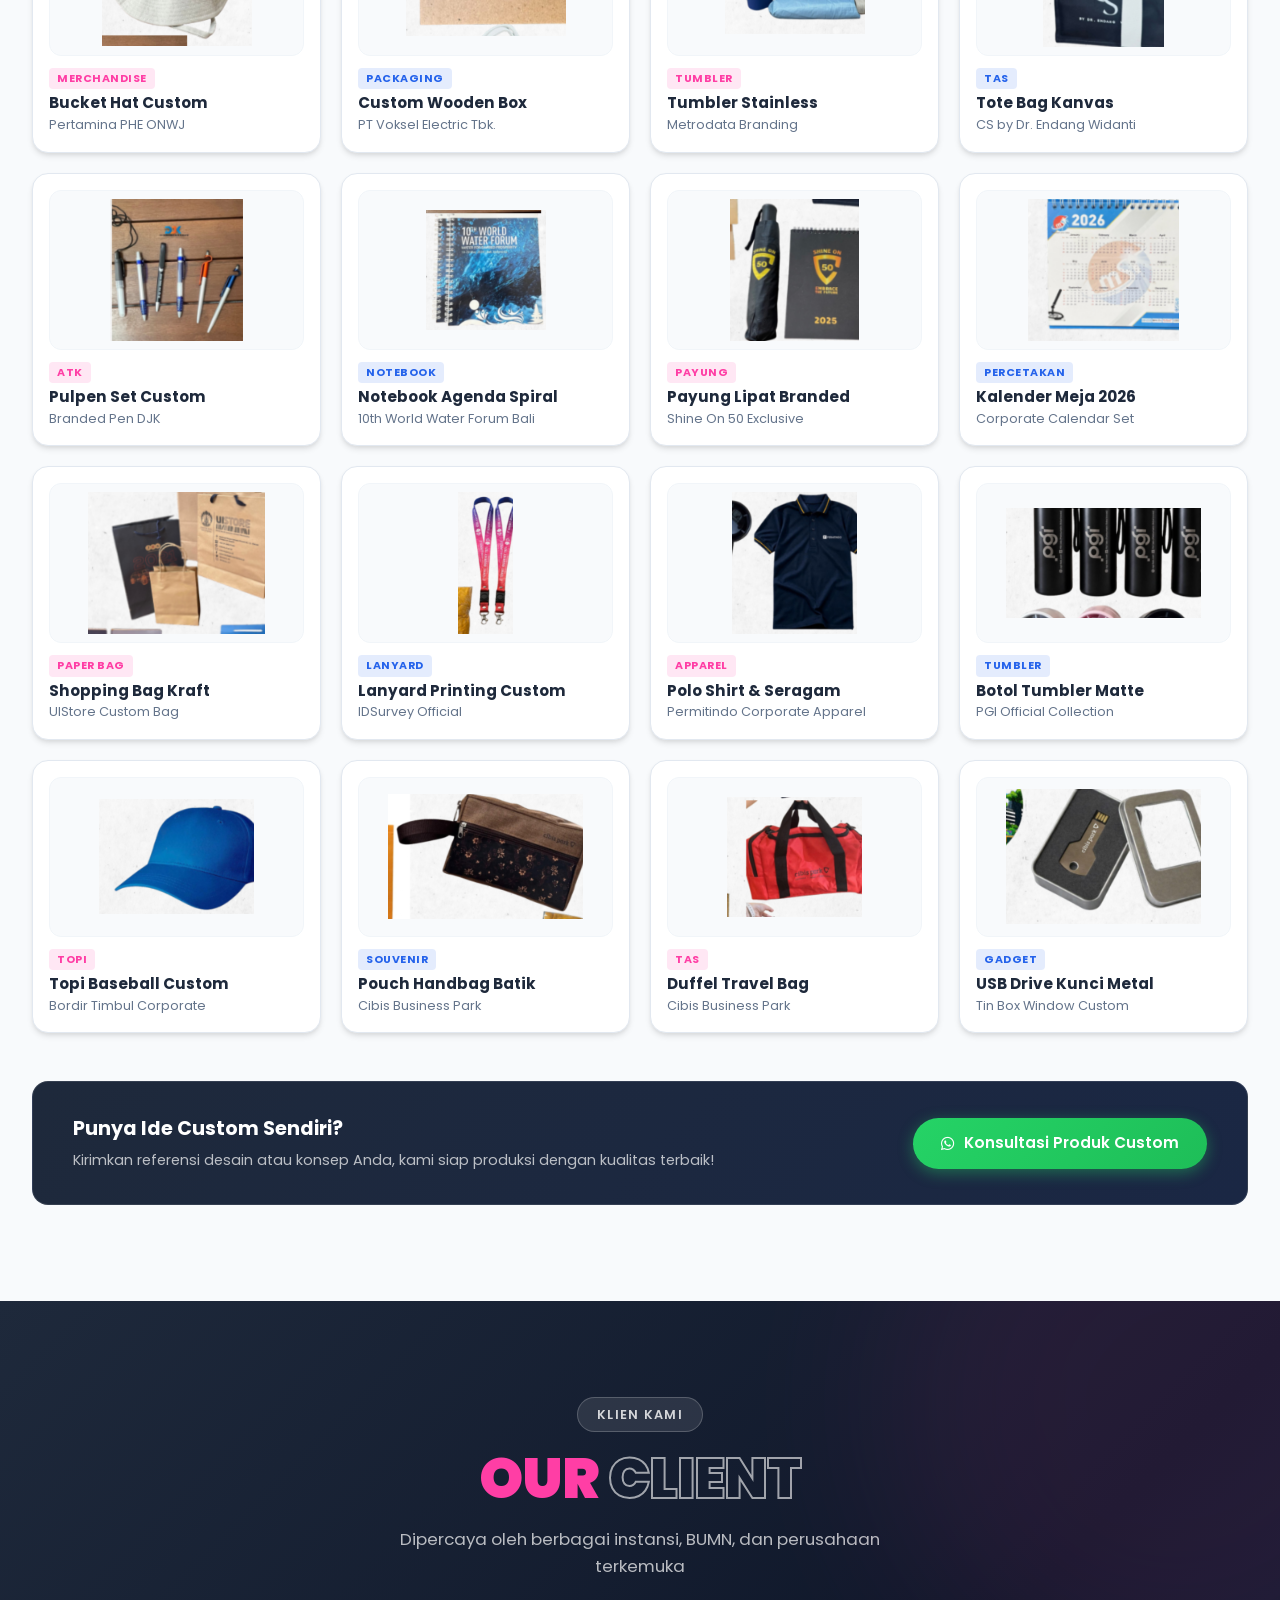
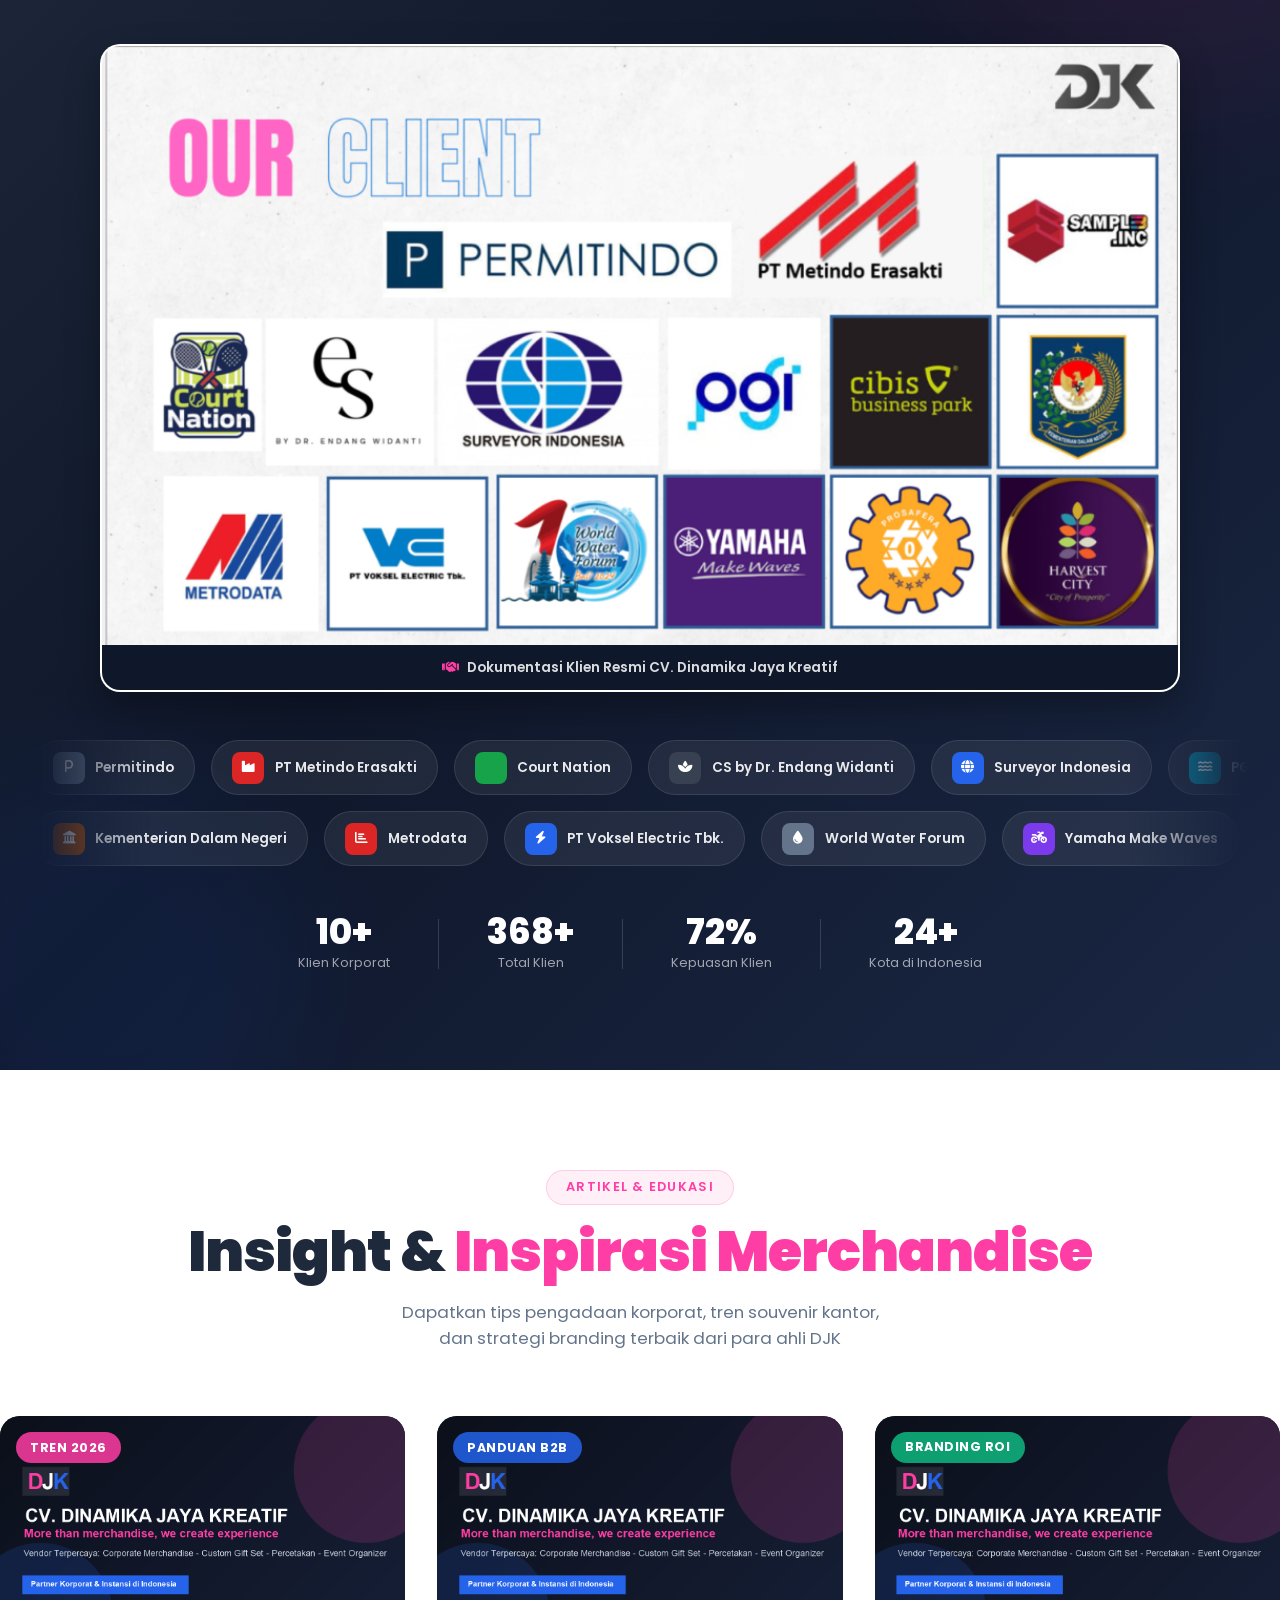
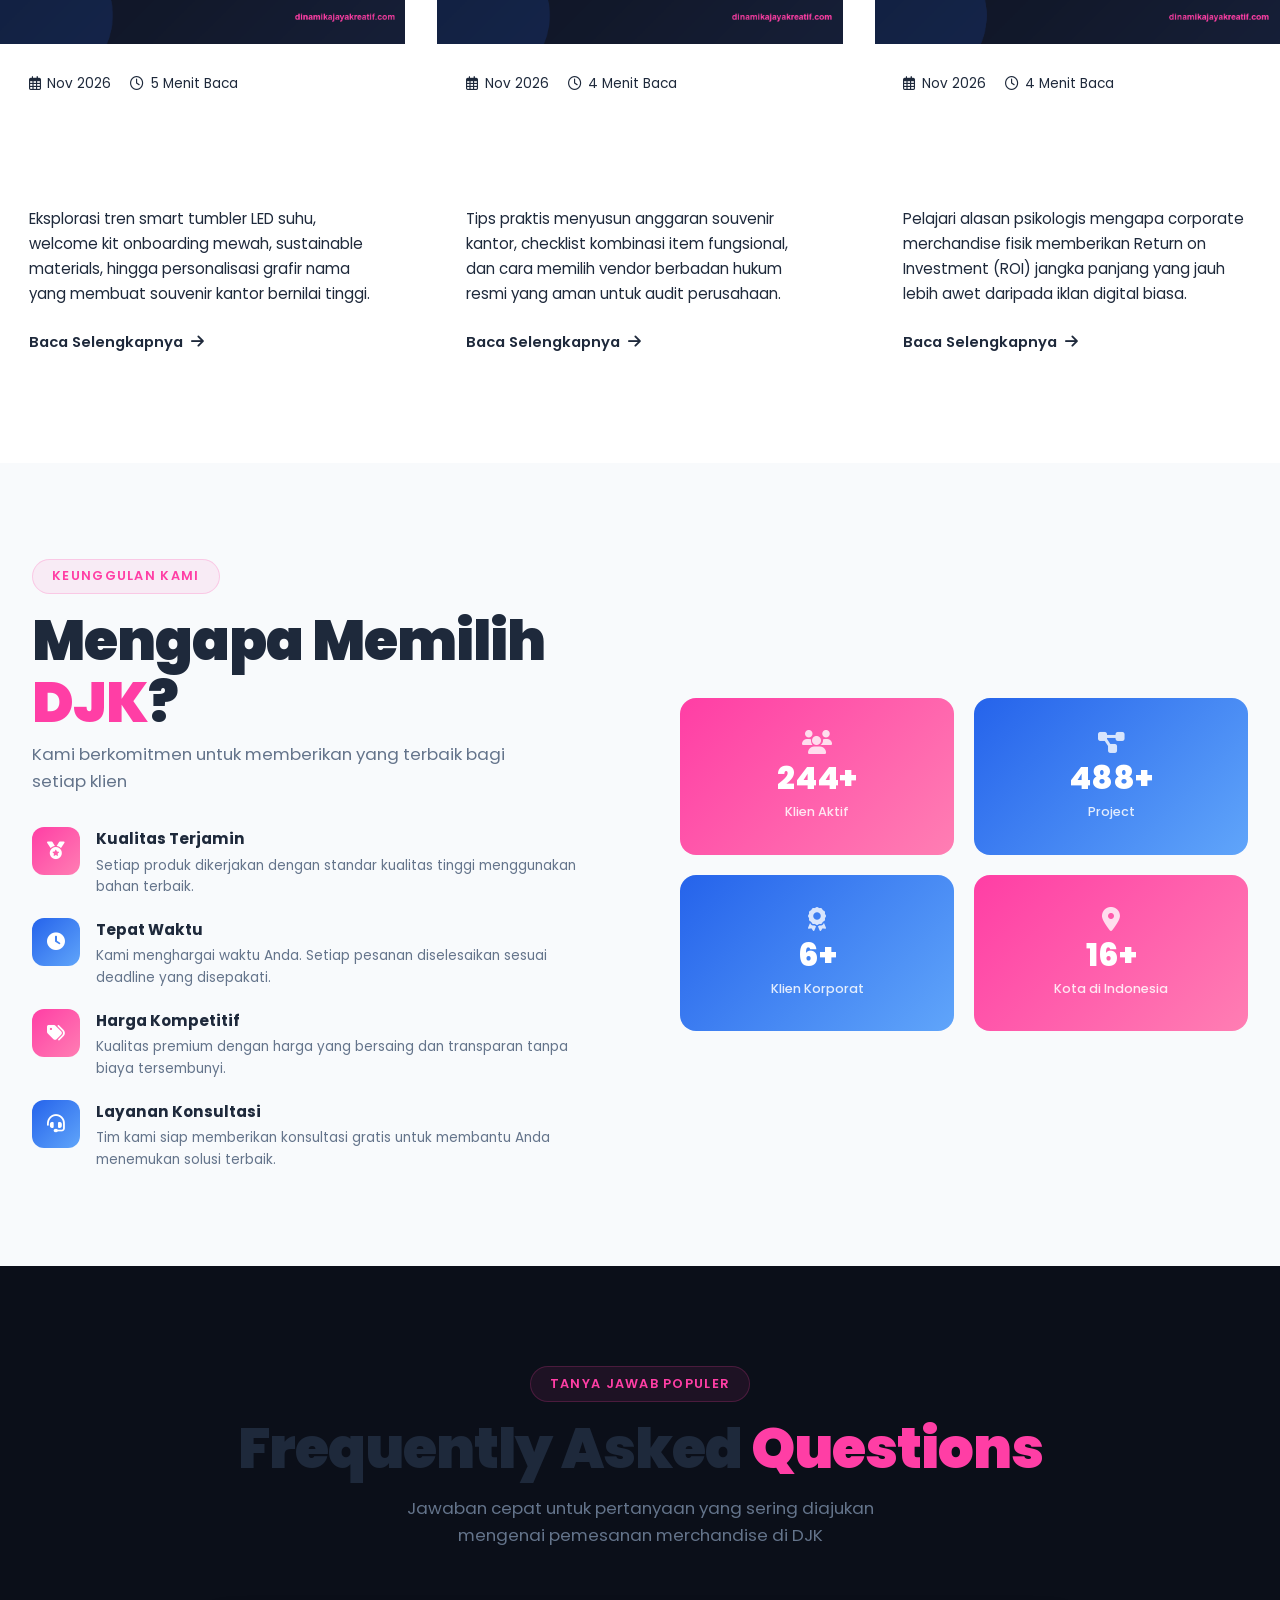
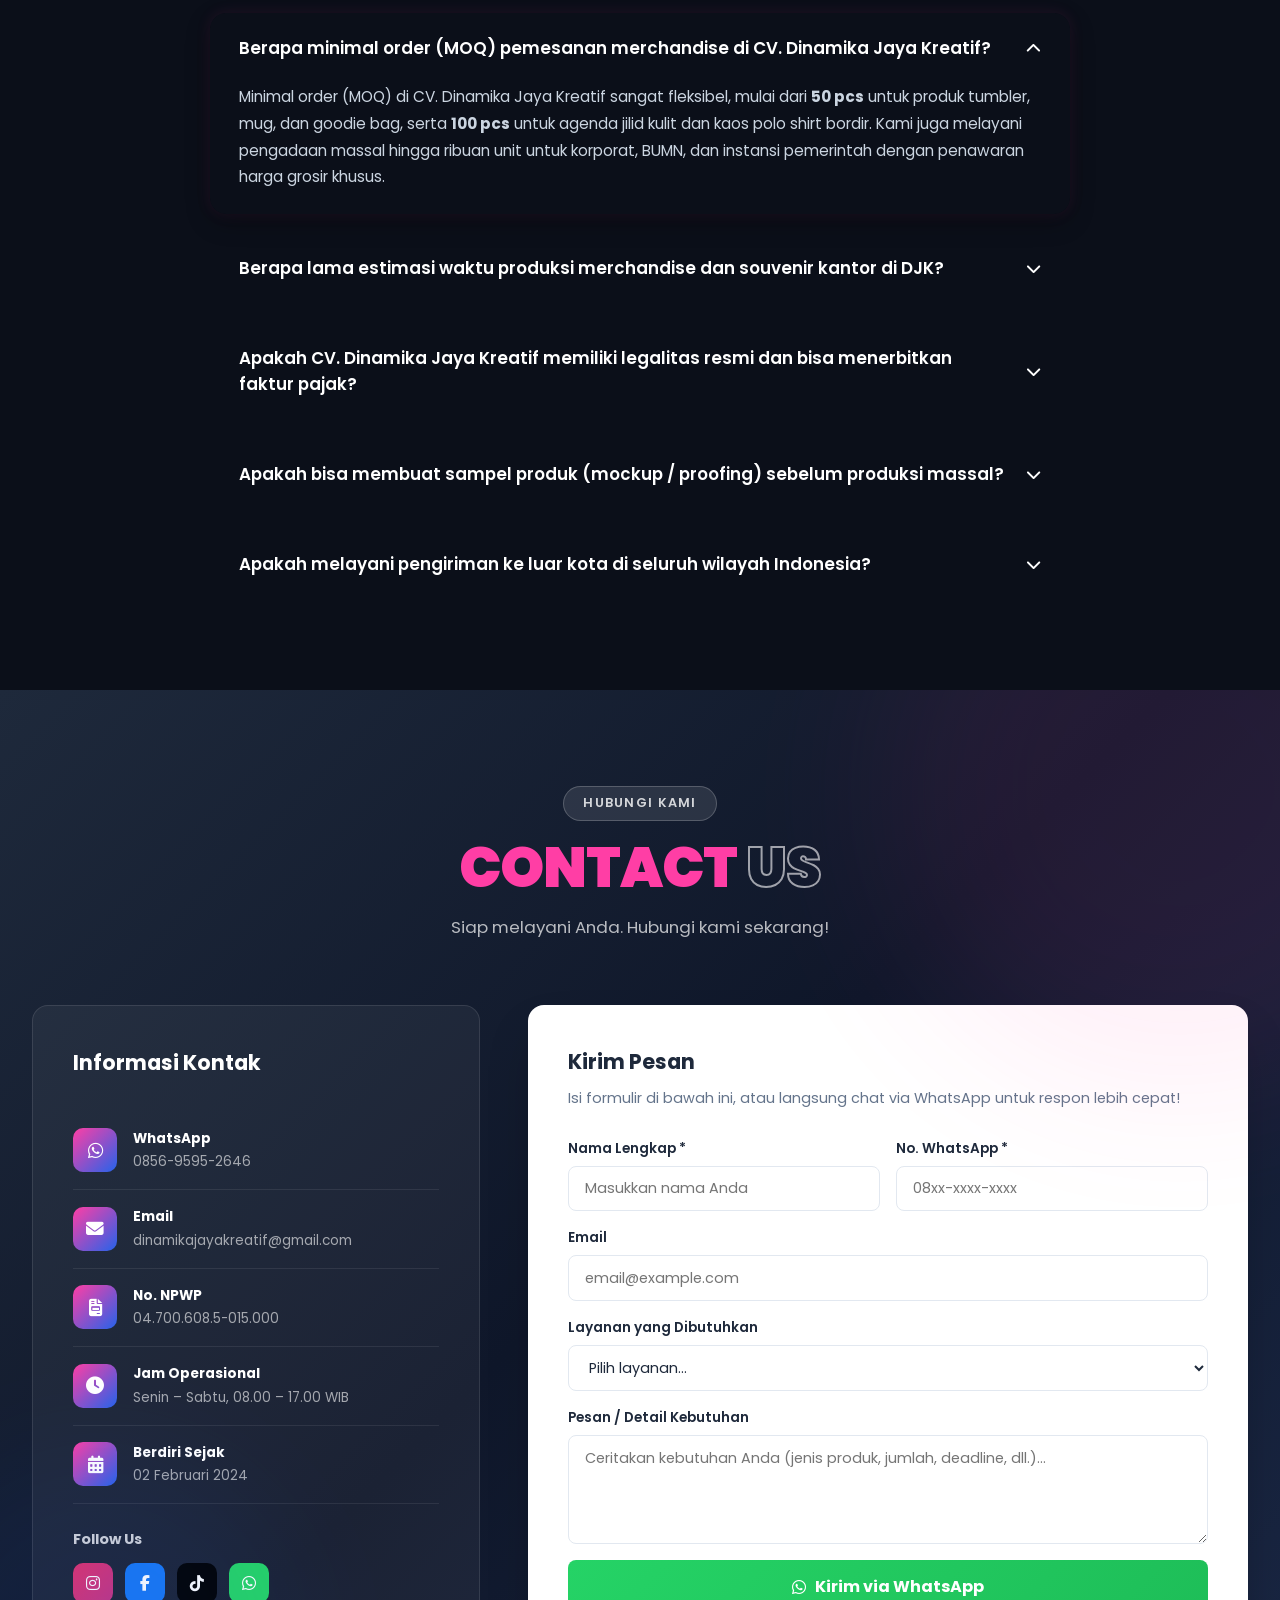
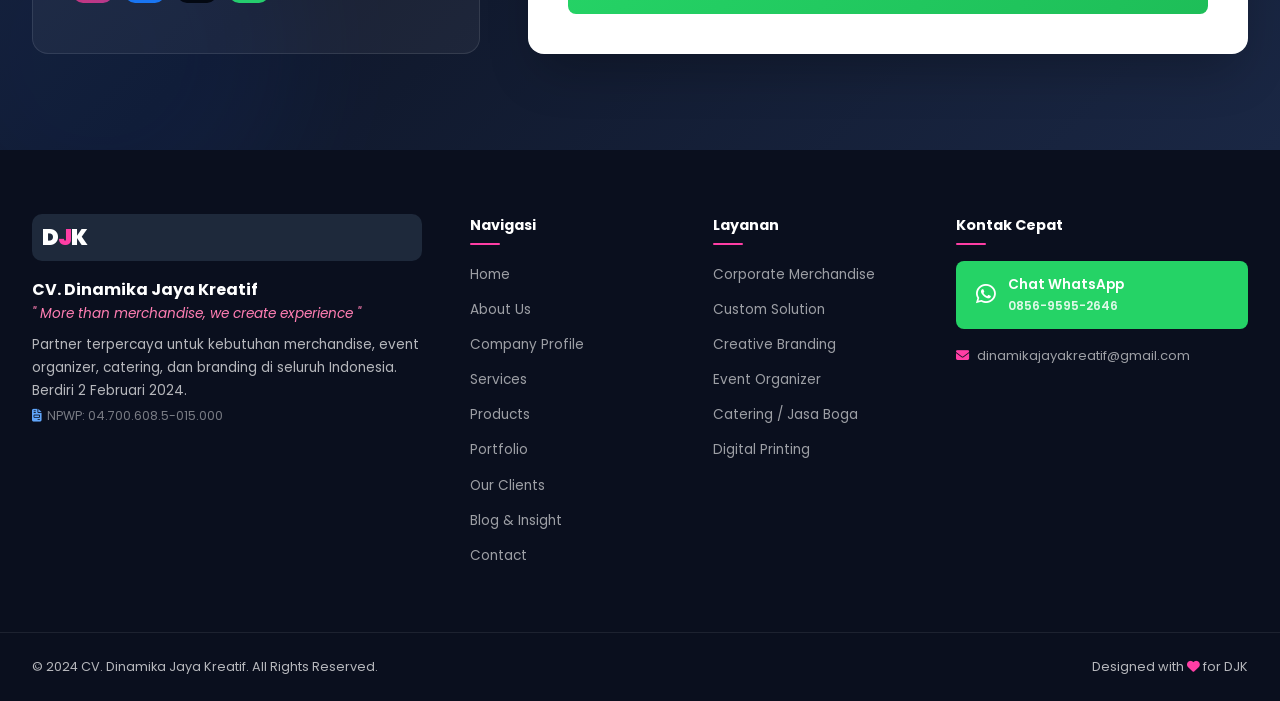
==== commit ad3801a7: "Add files via upload" ====
--- a/index.html
+++ b/index.html
@@ -109,6 +109,143 @@
   }
   </script>
 
+  <!-- Schema.org FAQPage Structured Data (Google Rich Snippets) -->
+  <script type="application/ld+json">
+  {
+    "@context": "https://schema.org",
+    "@type": "FAQPage",
+    "mainEntity": [
+      {
+        "@type": "Question",
+        "name": "Berapa minimal order (MOQ) pemesanan merchandise di CV. Dinamika Jaya Kreatif?",
+        "acceptedAnswer": {
+          "@type": "Answer",
+          "text": "Minimal order (MOQ) di CV. Dinamika Jaya Kreatif sangat fleksibel, mulai dari 50 pcs untuk produk tumbler, mug, dan goodie bag, serta 100 pcs untuk agenda jilid kulit dan kaos polo shirt bordir. Kami juga melayani pengadaan massal hingga ribuan pcs untuk instansi dan korporat."
+        }
+      },
+      {
+        "@type": "Question",
+        "name": "Berapa lama estimasi waktu produksi merchandise dan souvenir kantor di DJK?",
+        "acceptedAnswer": {
+          "@type": "Answer",
+          "text": "Waktu produksi standar berkisar antara 7 hingga 14 hari kerja setelah approval sampel desain (mockup). Untuk kebutuhan mendesak (express order), silakan hubungi tim kami via WhatsApp di 085695952646 untuk penjadwalan khusus."
+        }
+      },
+      {
+        "@type": "Question",
+        "name": "Apakah CV. Dinamika Jaya Kreatif memiliki legalitas resmi dan bisa menerbitkan faktur pajak?",
+        "acceptedAnswer": {
+          "@type": "Answer",
+          "text": "Ya, CV. Dinamika Jaya Kreatif adalah badan usaha resmi berbadan hukum dengan NPWP (04.700.608.5-015.000) dan rekening bank resmi perusahaan. Kami dapat menerbitkan invoice formal, kwitansi, dan faktur pajak untuk kebutuhan audit pengadaan B2B maupun pemerintah."
+        }
+      },
+      {
+        "@type": "Question",
+        "name": "Apakah bisa membuat sampel (mockup) sebelum pesanan diproduksi massal?",
+        "acceptedAnswer": {
+          "@type": "Answer",
+          "text": "Tentu saja. Kami menyediakan layanan digital mockup gratis dan proofing sampel sebelum produksi massal dimulai guna memastikan bahan, ukuran, warna sablon, dan grafir logo telah sesuai 100% dengan standar brand Anda."
+        }
+      },
+      {
+        "@type": "Question",
+        "name": "Apakah CV. Dinamika Jaya Kreatif melayani pengiriman ke luar kota di seluruh Indonesia?",
+        "acceptedAnswer": {
+          "@type": "Answer",
+          "text": "Ya, kami melayani pengiriman pesanan souvenir kantor dan merchandise korporat ke lebih dari 34 kota dan seluruh provinsi di Indonesia menggunakan mitra kargo terpercaya yang aman dan berasuransi."
+        }
+      }
+    ]
+  }
+  </script>
+
+  <!-- Schema.org Product List Structured Data -->
+  <script type="application/ld+json">
+  {
+    "@context": "https://schema.org",
+    "@type": "ItemList",
+    "name": "Katalog Produk Unggulan CV. Dinamika Jaya Kreatif",
+    "itemListElement": [
+      {
+        "@type": "Product",
+        "position": 1,
+        "name": "Tumbler Vacuum Stainless Steel LED Temperature",
+        "description": "Tumbler vacuum termos stainless SUS 304/316 dengan display temperatur suhu LED dan grafir logo laser presisi.",
+        "image": "https://dinamikajayakreatif.com/images/products/prod-tumbler-baris.png",
+        "brand": {
+          "@type": "Brand",
+          "name": "CV. Dinamika Jaya Kreatif"
+        },
+        "offers": {
+          "@type": "AggregateOffer",
+          "priceCurrency": "IDR",
+          "lowPrice": "45000",
+          "highPrice": "125000",
+          "offerCount": "500",
+          "availability": "https://schema.org/InStock"
+        }
+      },
+      {
+        "@type": "Product",
+        "position": 2,
+        "name": "Buku Agenda Binder Kulit Eksklusif DJK",
+        "description": "Buku agenda kerja binder berbahan cover kulit sintetis premium dengan emboss logo emas/silver dan isi kalender tahunan.",
+        "image": "https://dinamikajayakreatif.com/images/products/prod-agenda-kraft.png",
+        "brand": {
+          "@type": "Brand",
+          "name": "CV. Dinamika Jaya Kreatif"
+        },
+        "offers": {
+          "@type": "AggregateOffer",
+          "priceCurrency": "IDR",
+          "lowPrice": "35000",
+          "highPrice": "95000",
+          "offerCount": "300",
+          "availability": "https://schema.org/InStock"
+        }
+      },
+      {
+        "@type": "Product",
+        "position": 3,
+        "name": "Kaos Polo Shirt Korporat Bordir Komputer",
+        "description": "Seragam polo shirt bahan lacoste CVC pique atau dry-fit berpori adem dengan bordir komputer presisi untuk tim kantor.",
+        "image": "https://dinamikajayakreatif.com/images/products/prod-tshirt-polo.png",
+        "brand": {
+          "@type": "Brand",
+          "name": "CV. Dinamika Jaya Kreatif"
+        },
+        "offers": {
+          "@type": "AggregateOffer",
+          "priceCurrency": "IDR",
+          "lowPrice": "65000",
+          "highPrice": "150000",
+          "offerCount": "200",
+          "availability": "https://schema.org/InStock"
+        }
+      },
+      {
+        "@type": "Product",
+        "position": 4,
+        "name": "Executive Onboarding Gift Set Box Mewah",
+        "description": "Paket souvenir selamat datang karyawan baru dan VIP gift set dalam kemasan rigid hardbox magnetik elegan.",
+        "image": "https://dinamikajayakreatif.com/images/products/prod-giftset-pouch.png",
+        "brand": {
+          "@type": "Brand",
+          "name": "CV. Dinamika Jaya Kreatif"
+        },
+        "offers": {
+          "@type": "AggregateOffer",
+          "priceCurrency": "IDR",
+          "lowPrice": "120000",
+          "highPrice": "450000",
+          "offerCount": "100",
+          "availability": "https://schema.org/InStock"
+        }
+      }
+    ]
+  }
+  </script>
+
   <!-- Google Fonts -->
   <link rel="preconnect" href="https://fonts.googleapis.com" />
   <link rel="preconnect" href="https://fonts.gstatic.com" crossorigin />
@@ -144,6 +281,7 @@
         <li><a href="#portfolio" class="nav-link">Portfolio</a></li>
         <li><a href="#clients"   class="nav-link">Clients</a></li>
         <li><a href="#blog"      class="nav-link">Blog</a></li>
+        <li><a href="#faq"       class="nav-link">FAQ</a></li>
         <li><a href="#contact"   class="nav-link">Contact</a></li>
       </ul>
 
@@ -1407,6 +1545,84 @@
     </div>
   </section>
 
+  <!-- ========== FAQ ACCORDION SECTION ========== -->
+  <section class="faq-section" id="faq">
+    <div class="section-container">
+      <div class="section-header" data-aos="fade-up">
+        <div class="section-label">Tanya Jawab Populer</div>
+        <h2 class="section-title">Frequently Asked <span class="text-pink">Questions</span></h2>
+        <p class="section-subtitle">Jawaban cepat untuk pertanyaan yang sering diajukan mengenai pemesanan merchandise di DJK</p>
+      </div>
+
+      <div class="faq-accordion-container" data-aos="fade-up" data-aos-delay="100">
+        <!-- FAQ Item 1 -->
+        <div class="faq-item active">
+          <button class="faq-question" aria-expanded="true">
+            <span>Berapa minimal order (MOQ) pemesanan merchandise di CV. Dinamika Jaya Kreatif?</span>
+            <i class="fas fa-chevron-down faq-icon"></i>
+          </button>
+          <div class="faq-answer">
+            <p>
+              Minimal order (MOQ) di CV. Dinamika Jaya Kreatif sangat fleksibel, mulai dari <strong>50 pcs</strong> untuk produk tumbler, mug, dan goodie bag, serta <strong>100 pcs</strong> untuk agenda jilid kulit dan kaos polo shirt bordir. Kami juga melayani pengadaan massal hingga ribuan unit untuk korporat, BUMN, dan instansi pemerintah dengan penawaran harga grosir khusus.
+            </p>
+          </div>
+        </div>
+
+        <!-- FAQ Item 2 -->
+        <div class="faq-item">
+          <button class="faq-question" aria-expanded="false">
+            <span>Berapa lama estimasi waktu produksi merchandise dan souvenir kantor di DJK?</span>
+            <i class="fas fa-chevron-down faq-icon"></i>
+          </button>
+          <div class="faq-answer">
+            <p>
+              Waktu produksi standar kami berkisar antara <strong>7 hingga 14 hari kerja</strong> setelah approval sampel desain (mockup). Jika Anda memiliki acara mendesak (<em>express order</em>), tim kami siap berkoordinasi untuk menyesuaikan jadwal produksi khusus. Silakan hubungi kami via WhatsApp di <strong>085695952646</strong>.
+            </p>
+          </div>
+        </div>
+
+        <!-- FAQ Item 3 -->
+        <div class="faq-item">
+          <button class="faq-question" aria-expanded="false">
+            <span>Apakah CV. Dinamika Jaya Kreatif memiliki legalitas resmi dan bisa menerbitkan faktur pajak?</span>
+            <i class="fas fa-chevron-down faq-icon"></i>
+          </button>
+          <div class="faq-answer">
+            <p>
+              <strong>Ya, 100% Legal & Resmi.</strong> CV. Dinamika Jaya Kreatif adalah badan usaha berbadan hukum dengan NPWP (04.700.608.5-015.000) dan rekening bank resmi perusahaan. Kami dapat menerbitkan invoice formal, tanda terima, surat penawaran, serta faktur pajak untuk mempermudah proses audit dan pencairan tim finance perusahaan Anda.
+            </p>
+          </div>
+        </div>
+
+        <!-- FAQ Item 4 -->
+        <div class="faq-item">
+          <button class="faq-question" aria-expanded="false">
+            <span>Apakah bisa membuat sampel produk (mockup / proofing) sebelum produksi massal?</span>
+            <i class="fas fa-chevron-down faq-icon"></i>
+          </button>
+          <div class="faq-answer">
+            <p>
+              Tentu saja! Kami memberikan <strong>layanan digital mockup gratis</strong> untuk visualisasi logo Anda pada produk. Untuk pesanan dalam jumlah tertentu, kami juga dapat membuatkan sampel fisik (<em>sample proofing</em>) terlebih dahulu sebelum produksi massal dimulai agar Anda yakin dengan kualitas bahan dan cetakan.
+            </p>
+          </div>
+        </div>
+
+        <!-- FAQ Item 5 -->
+        <div class="faq-item">
+          <button class="faq-question" aria-expanded="false">
+            <span>Apakah melayani pengiriman ke luar kota di seluruh wilayah Indonesia?</span>
+            <i class="fas fa-chevron-down faq-icon"></i>
+          </button>
+          <div class="faq-answer">
+            <p>
+              Ya, kami telah melayani pengiriman merchandise ke <strong>lebih dari 34 kota di seluruh Indonesia</strong>. Kami bekerja sama dengan berbagai ekspedisi kargo darat, laut, dan udara terpercaya dengan opsi asuransi pengiriman agar pesanan sampai tepat waktu dan dalam kondisi sempurna.
+            </p>
+          </div>
+        </div>
+      </div>
+    </div>
+  </section>
+
   <!-- ========== CONTACT ========== -->
   <section class="contact" id="contact">
     <div class="services-bg">
--- a/style.css
+++ b/style.css
@@ -3232,3 +3232,81 @@
   gap: 0.8rem;
   color: #fff;
 }
+
+/* ============================================================
+   FAQ ACCORDION SECTION
+   ============================================================ */
+.faq-section {
+  padding: 100px 0 90px;
+  background: #0B0F19;
+  position: relative;
+}
+
+.faq-accordion-container {
+  max-width: 860px;
+  margin: 3rem auto 0;
+  display: flex;
+  flex-direction: column;
+  gap: 1.2rem;
+}
+
+.faq-item {
+  background: var(--bg-card);
+  border: 1px solid var(--border-color);
+  border-radius: 16px;
+  overflow: hidden;
+  transition: border-color 0.3s ease, box-shadow 0.3s ease;
+}
+
+.faq-item.active {
+  border-color: rgba(255, 62, 165, 0.45);
+  box-shadow: 0 8px 24px rgba(0, 0, 0, 0.3), 0 0 15px rgba(255, 62, 165, 0.1);
+}
+
+.faq-question {
+  width: 100%;
+  display: flex;
+  justify-content: space-between;
+  align-items: center;
+  padding: 1.4rem 1.8rem;
+  background: none;
+  border: none;
+  color: #FFFFFF;
+  font-family: inherit;
+  font-size: 1.05rem;
+  font-weight: 600;
+  text-align: left;
+  cursor: pointer;
+  gap: 1rem;
+  transition: color 0.2s ease;
+}
+
+.faq-question:hover {
+  color: var(--color-pink);
+}
+
+.faq-icon {
+  font-size: 0.95rem;
+  color: var(--color-pink);
+  transition: transform 0.3s ease;
+  flex-shrink: 0;
+}
+
+.faq-item.active .faq-icon {
+  transform: rotate(180deg);
+}
+
+.faq-answer {
+  max-height: 0;
+  overflow: hidden;
+  transition: max-height 0.35s ease, padding 0.35s ease;
+  padding: 0 1.8rem;
+  color: #CBD5E1;
+  font-size: 0.96rem;
+  line-height: 1.75;
+}
+
+.faq-item.active .faq-answer {
+  max-height: 350px;
+  padding: 0 1.8rem 1.4rem;
+}
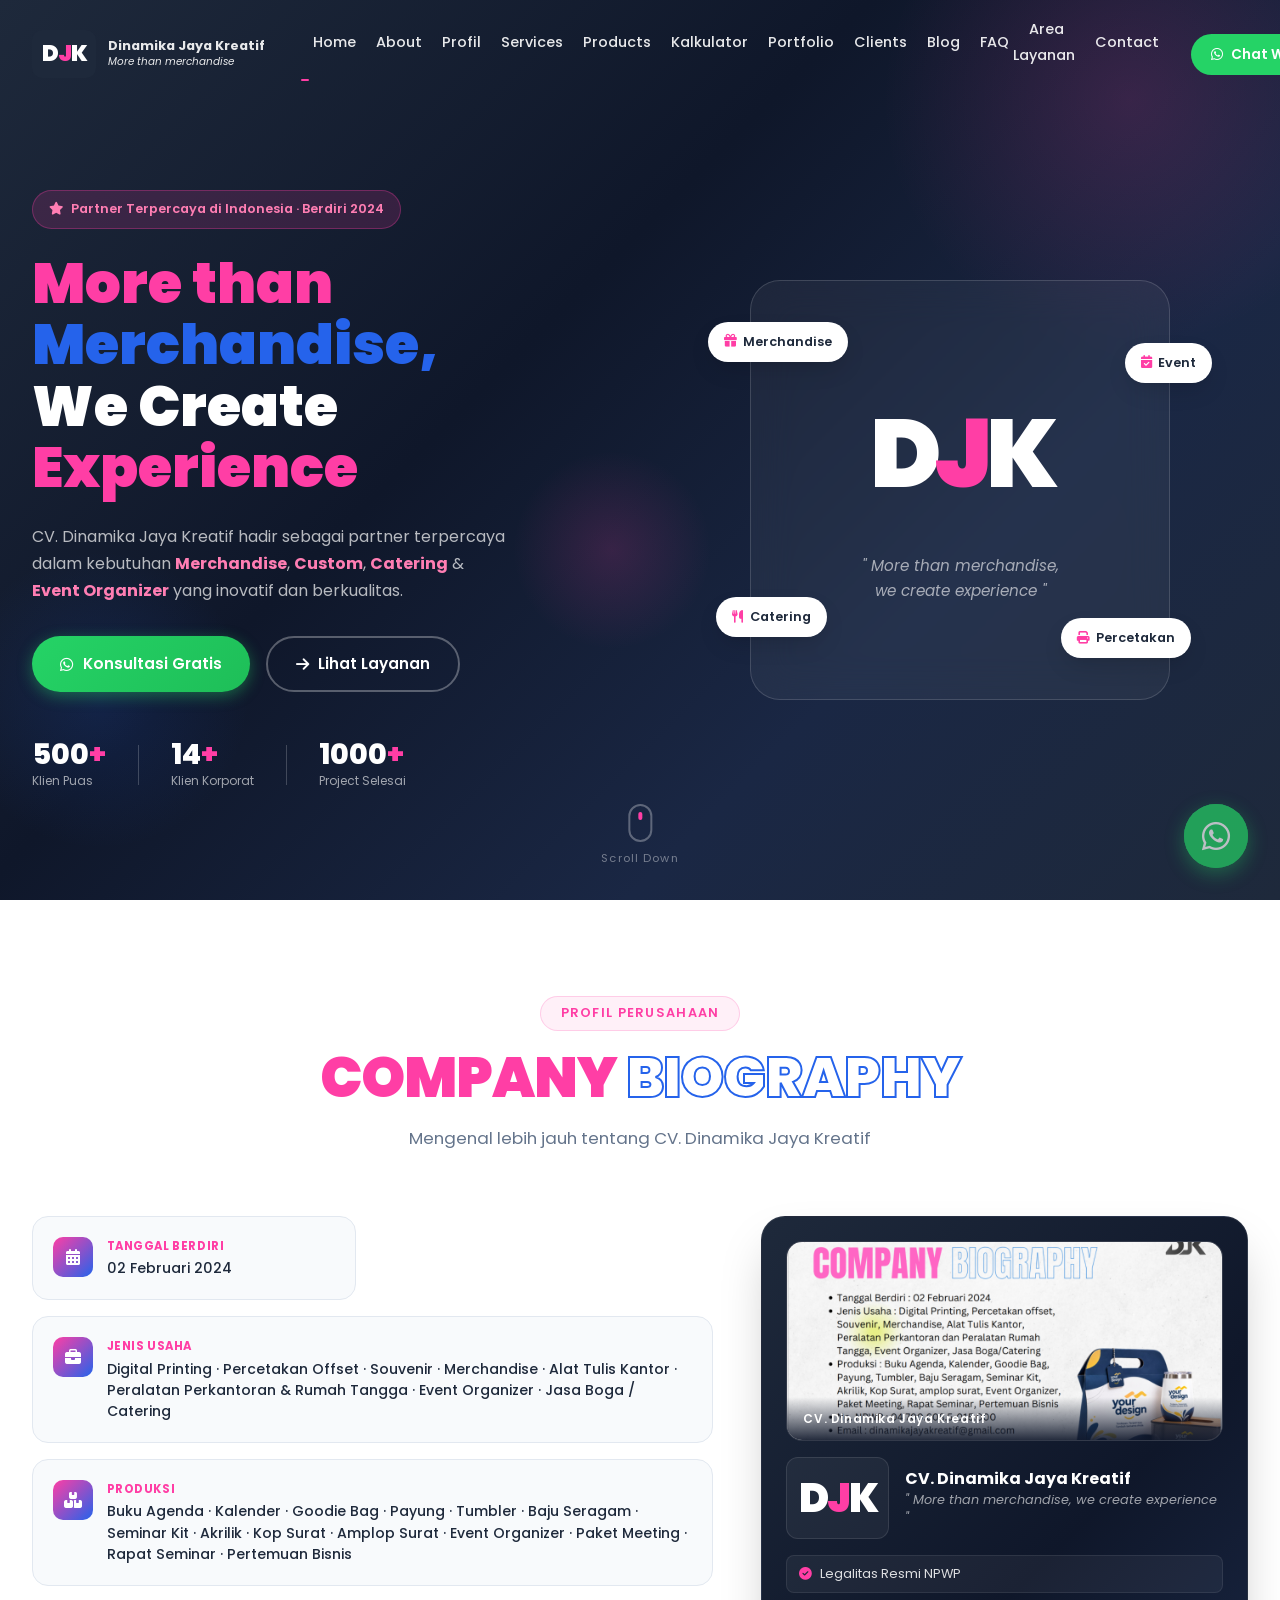
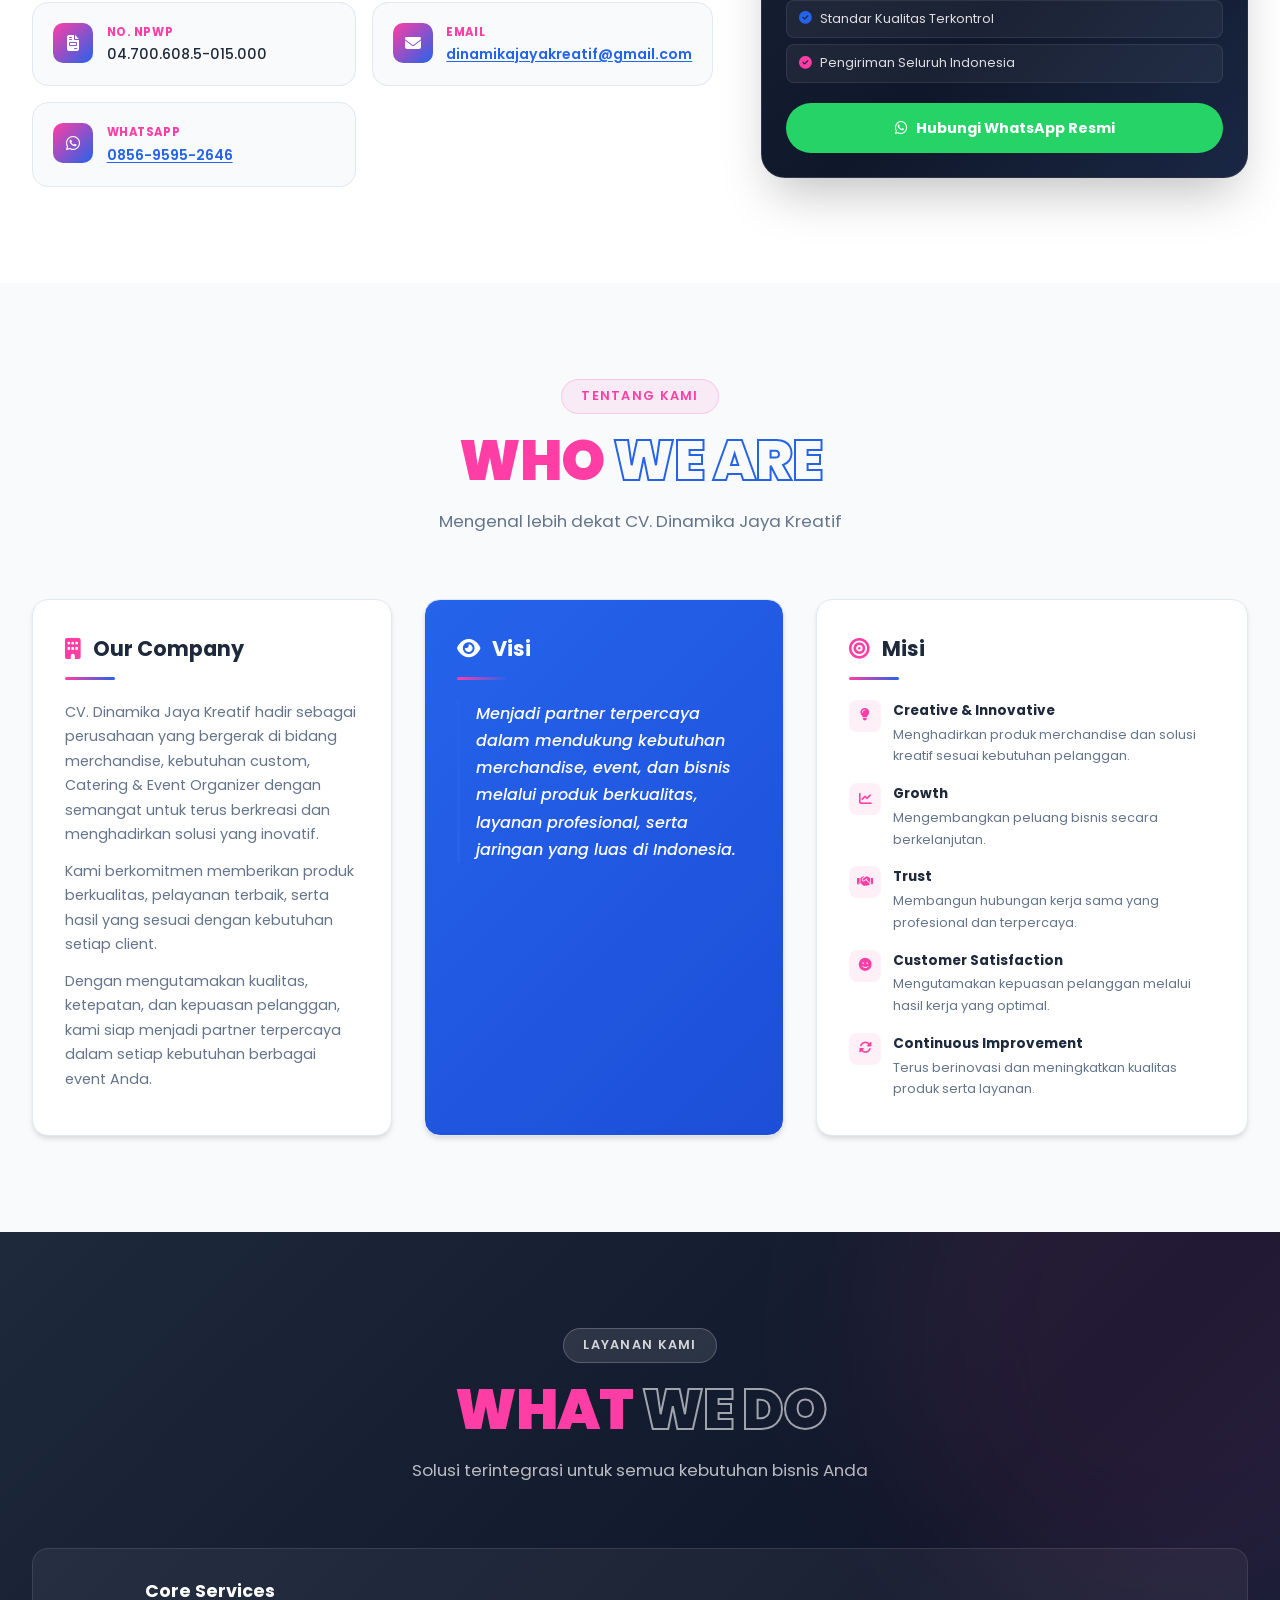
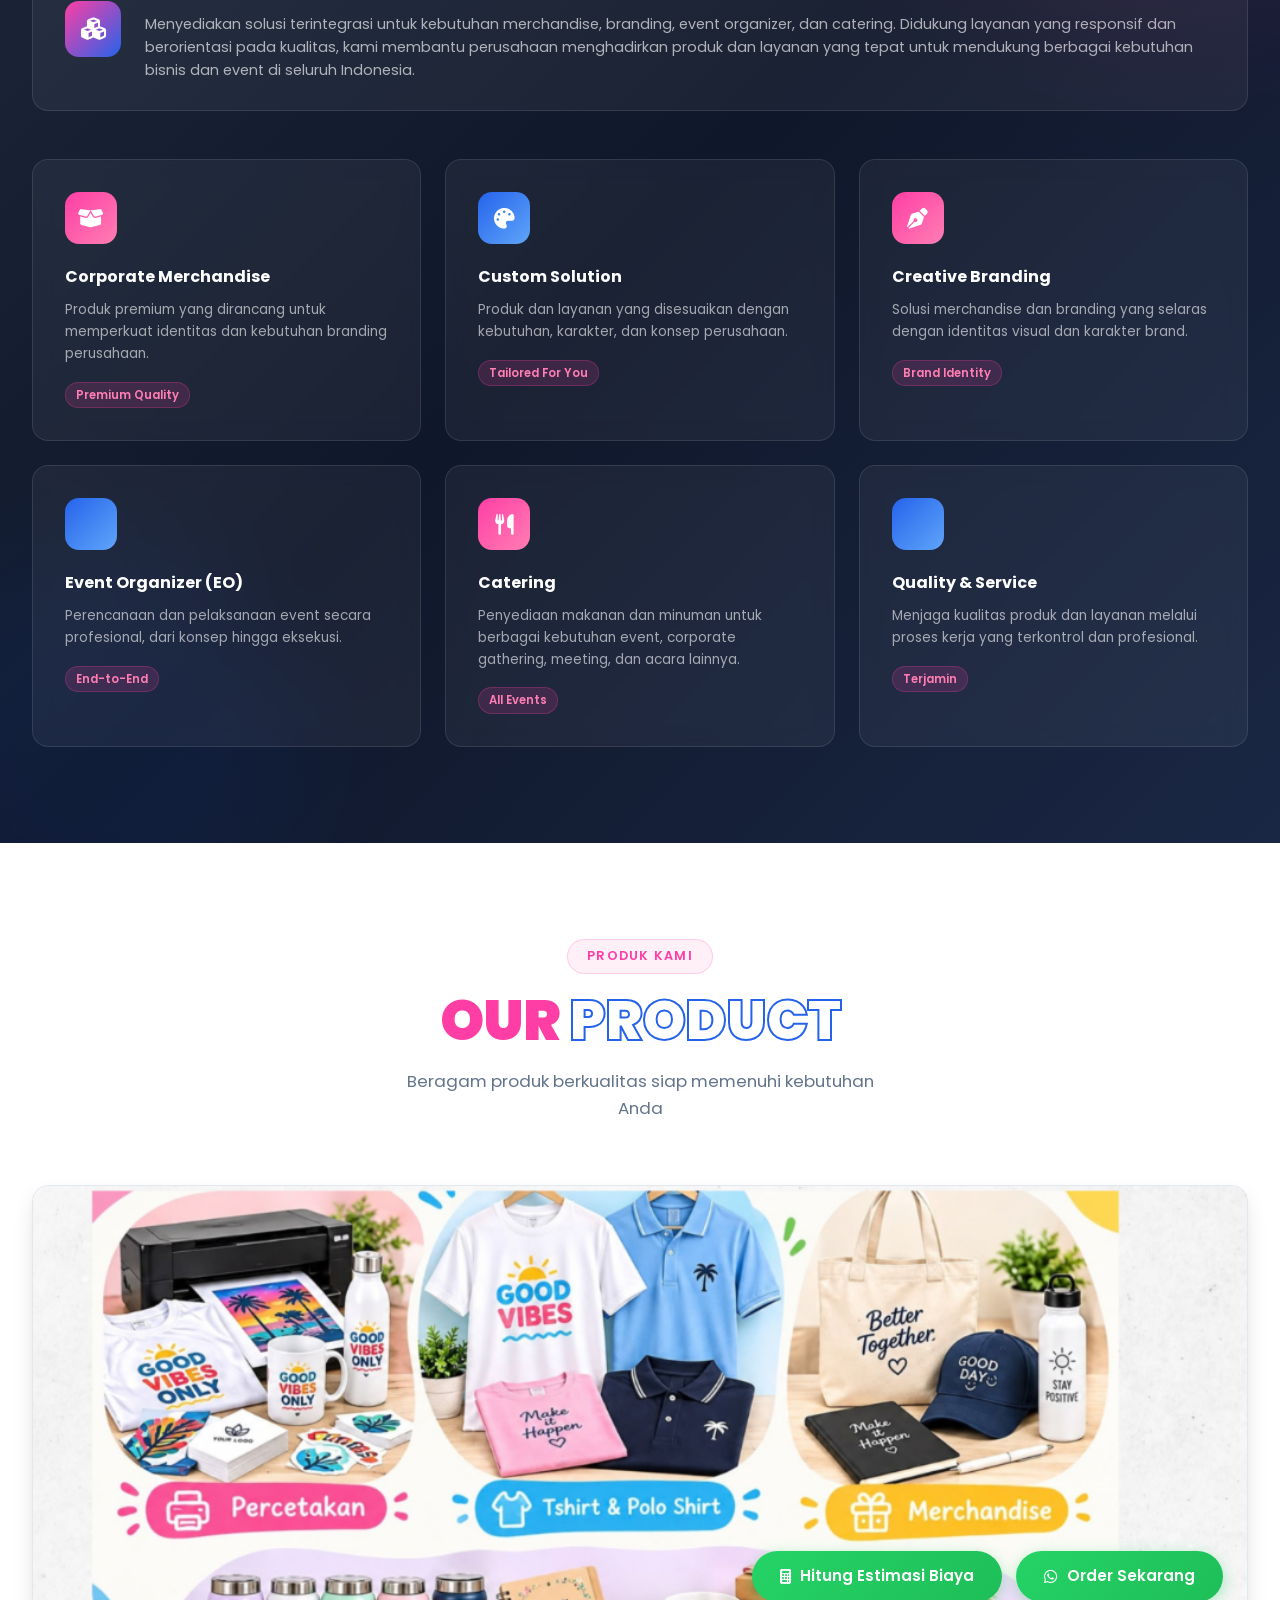
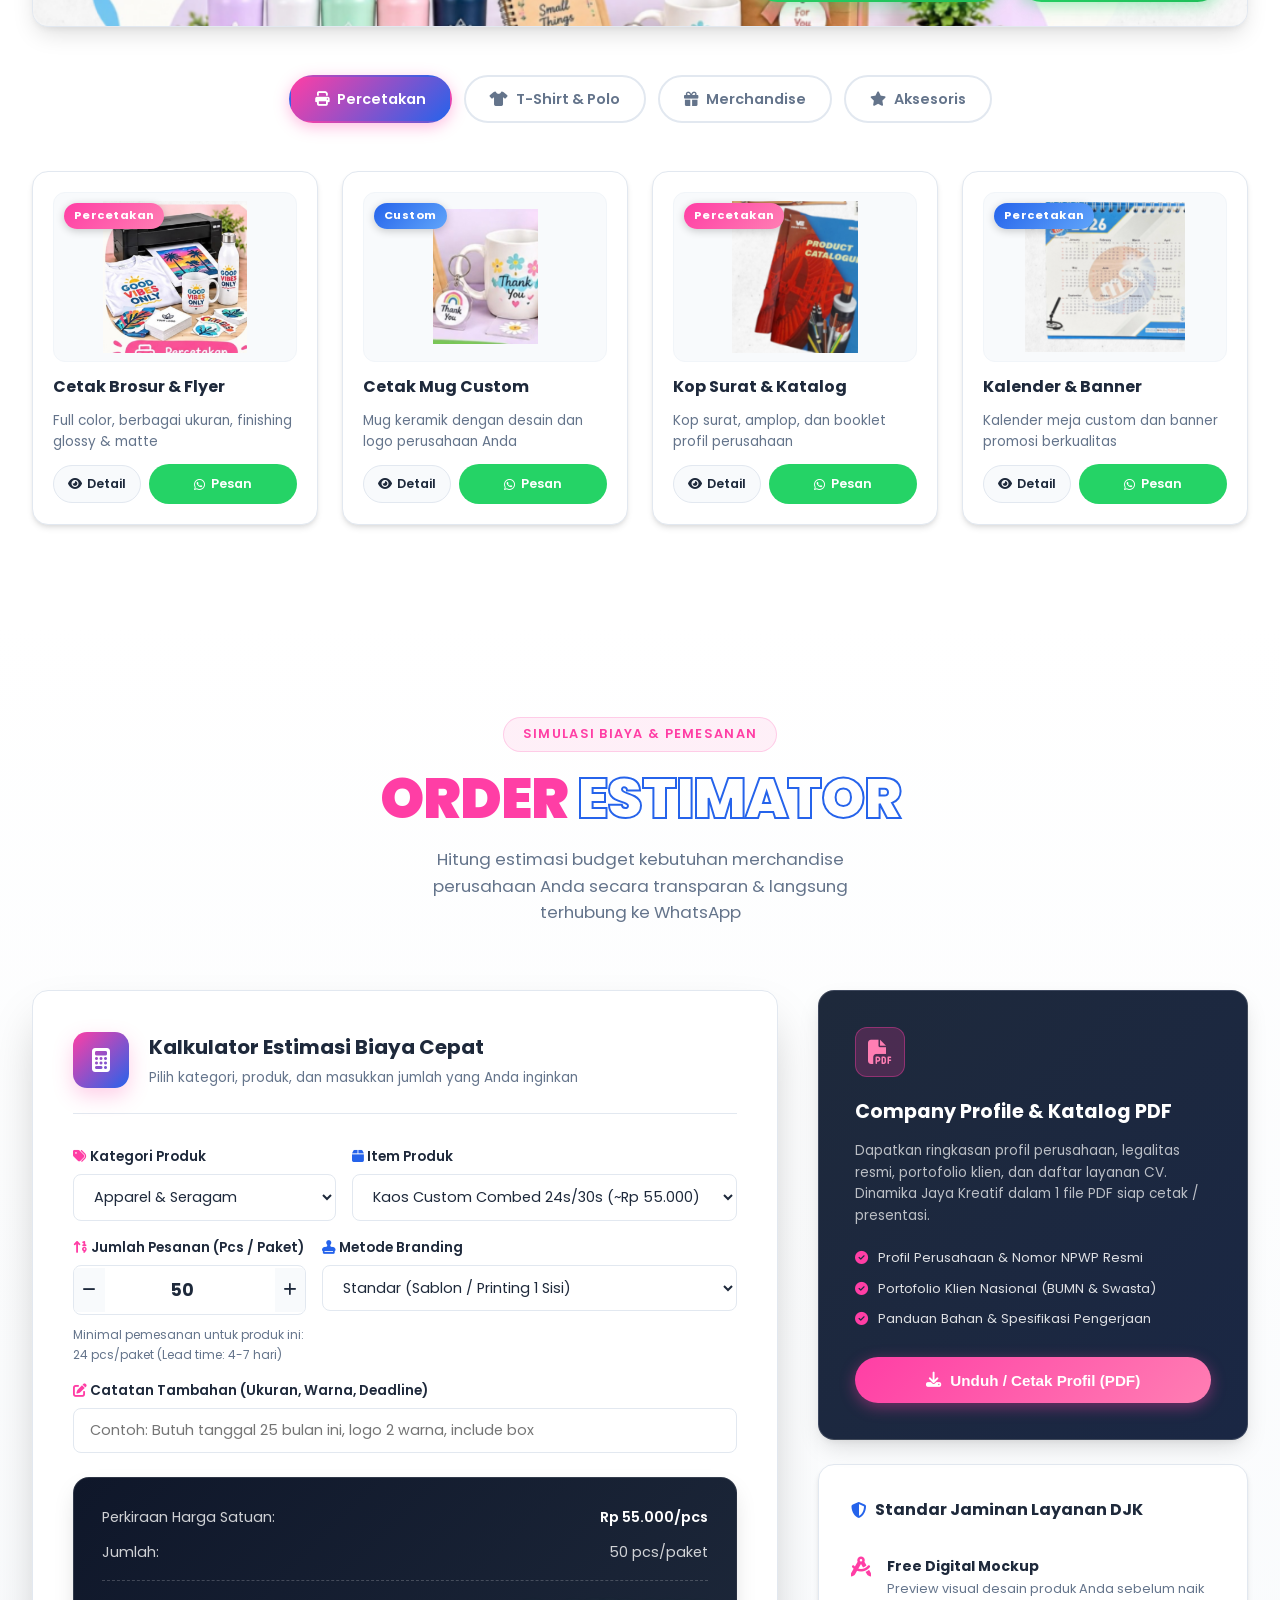
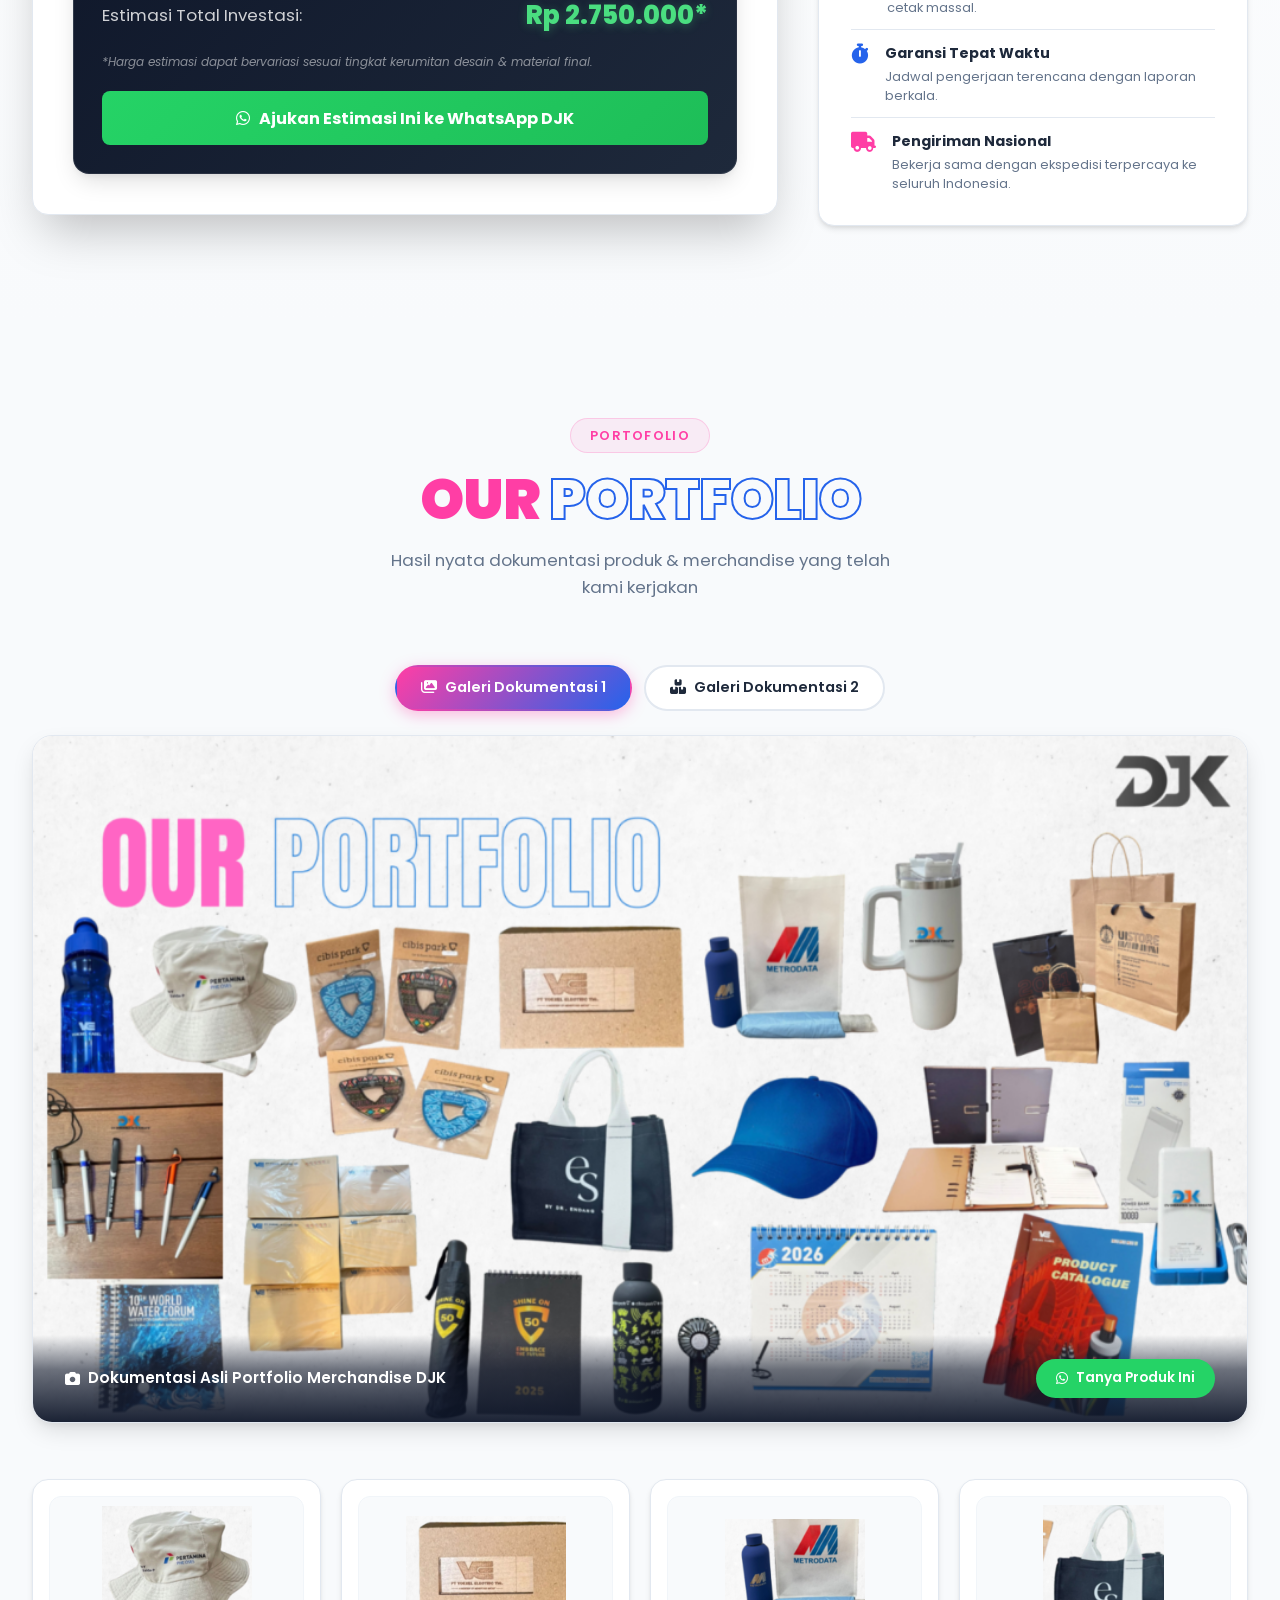
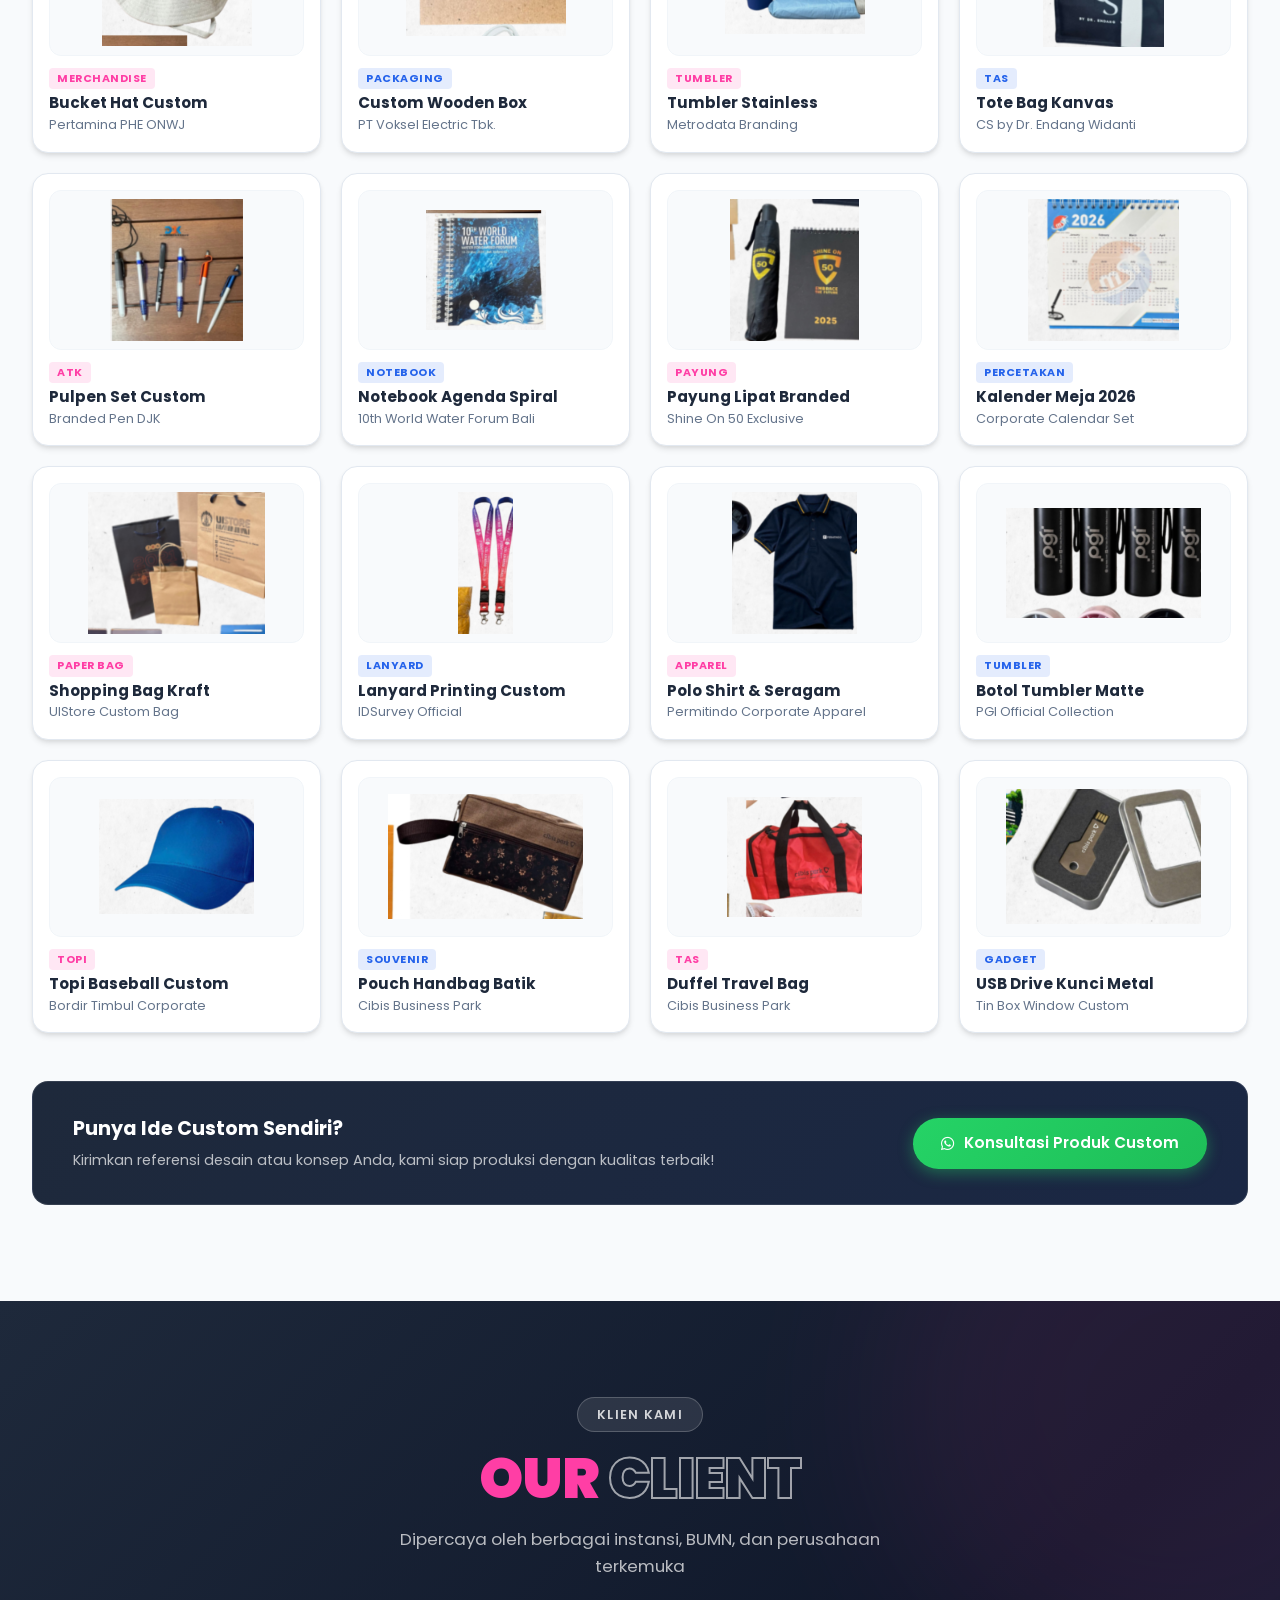
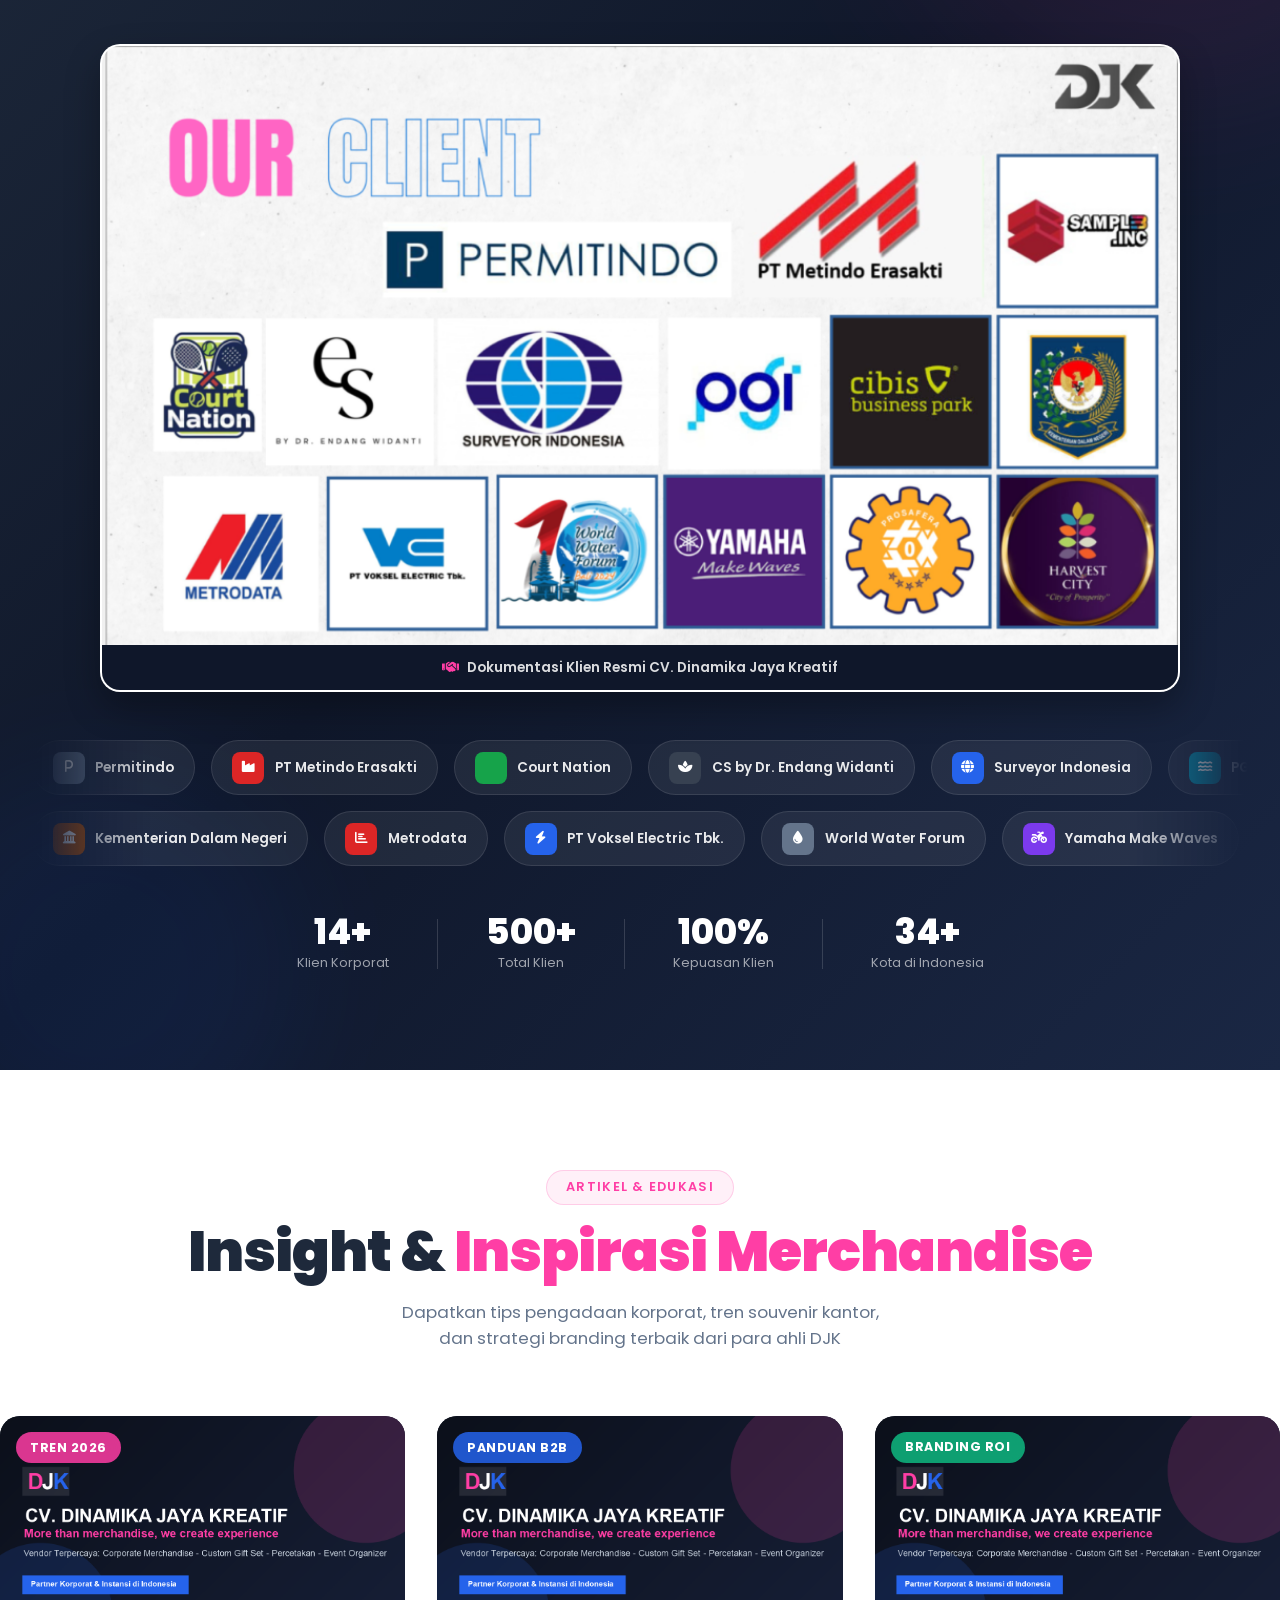
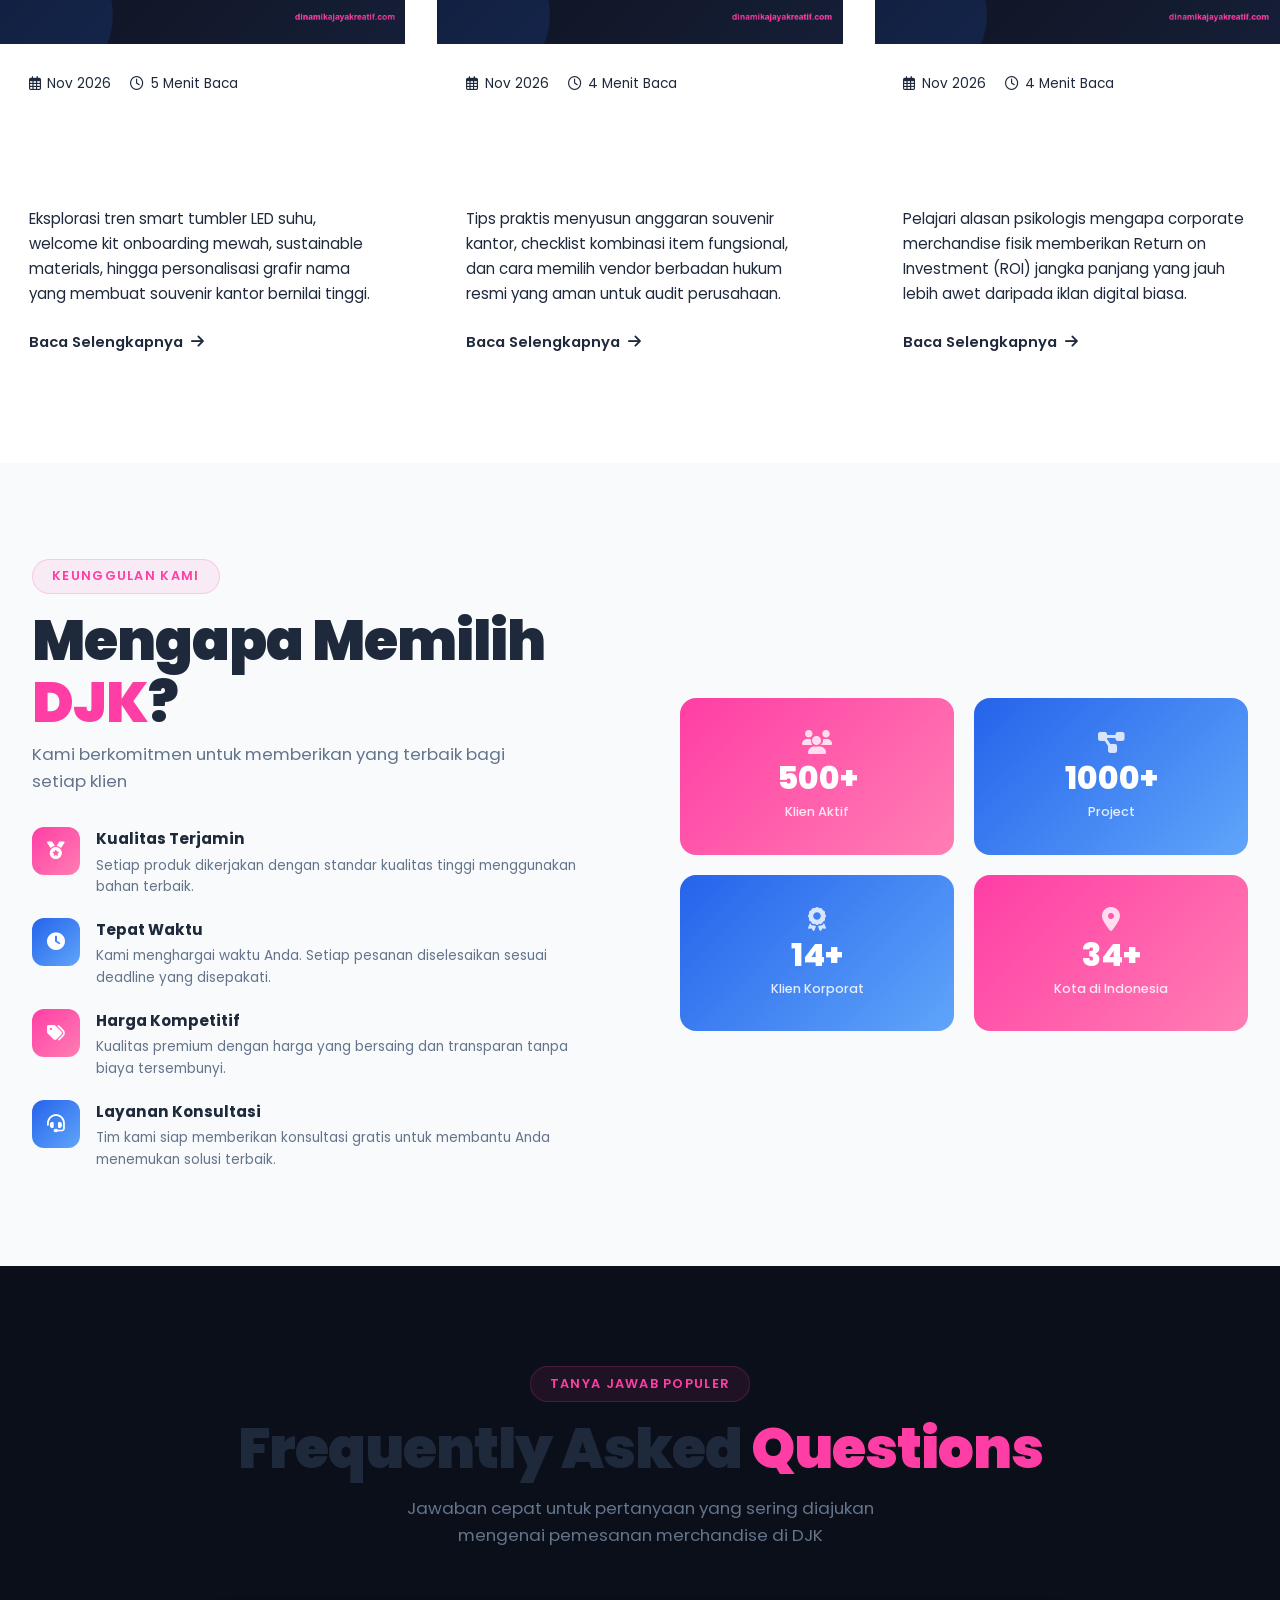
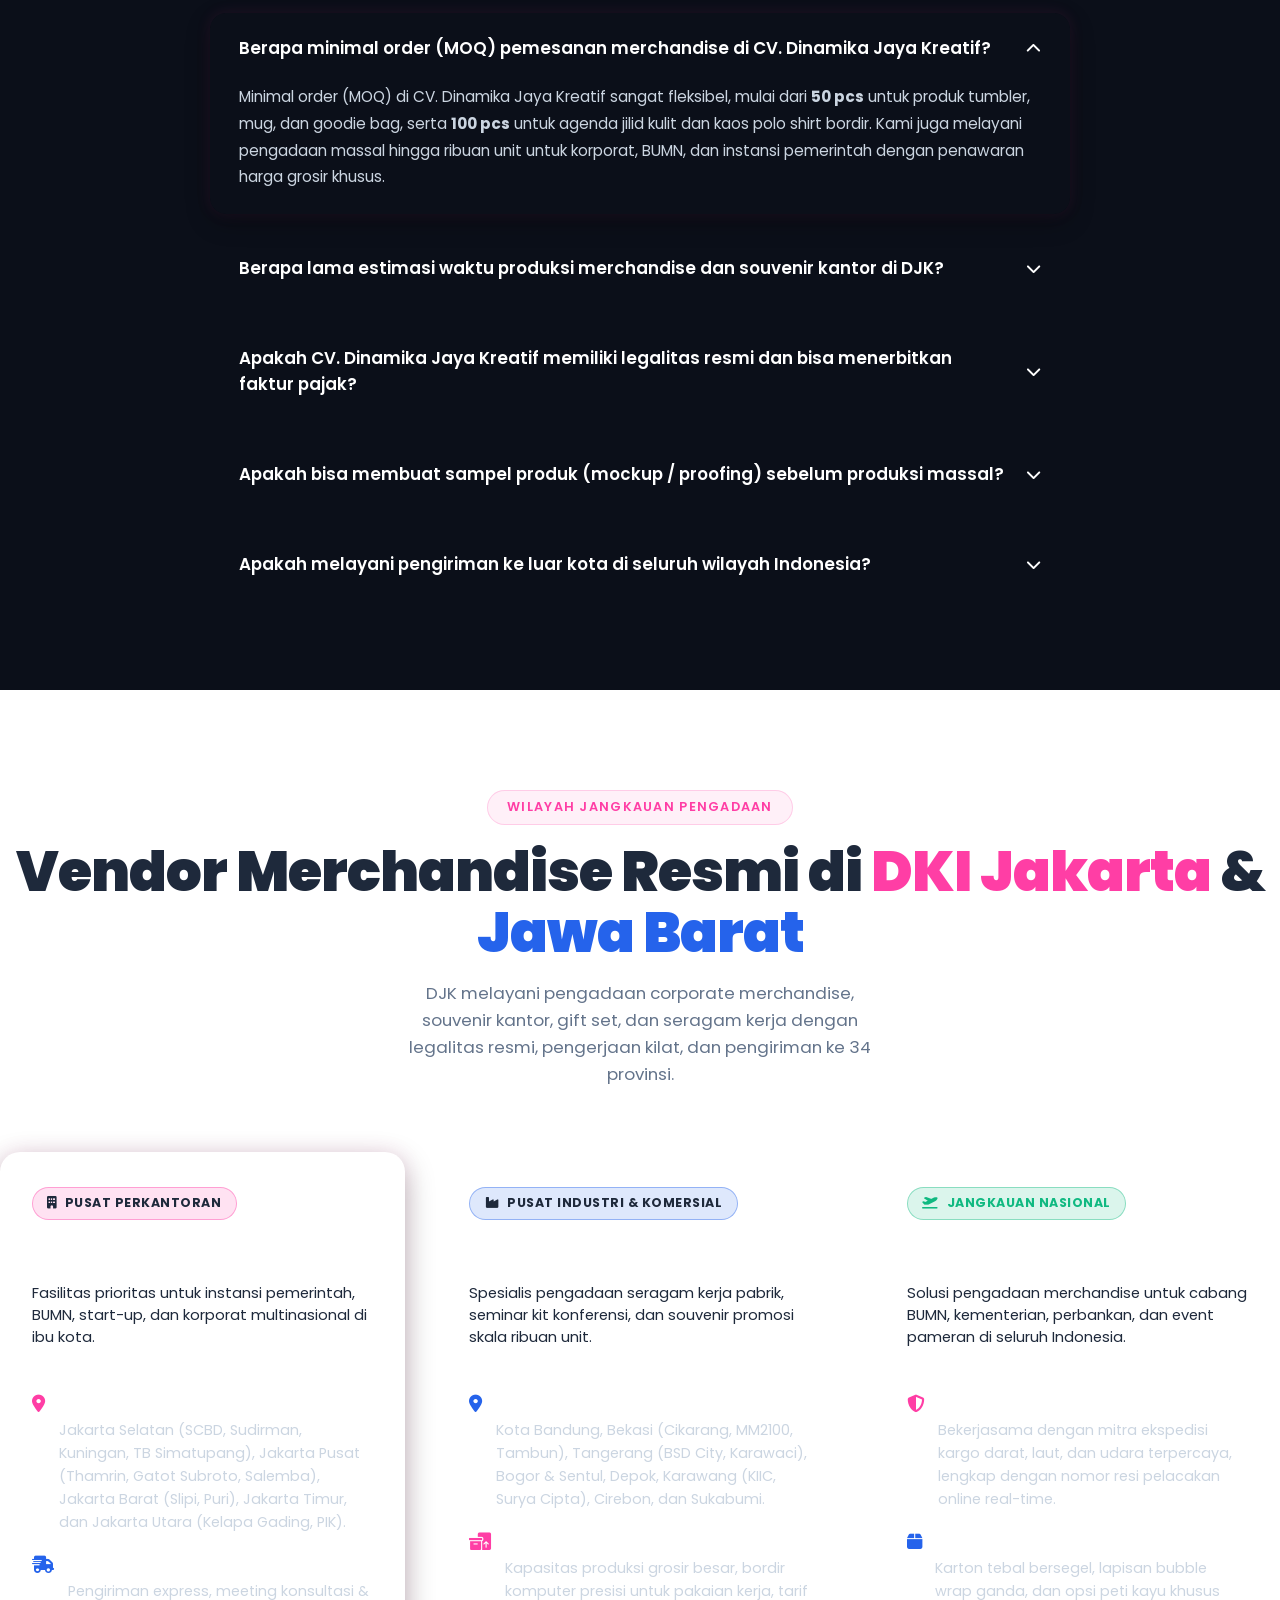
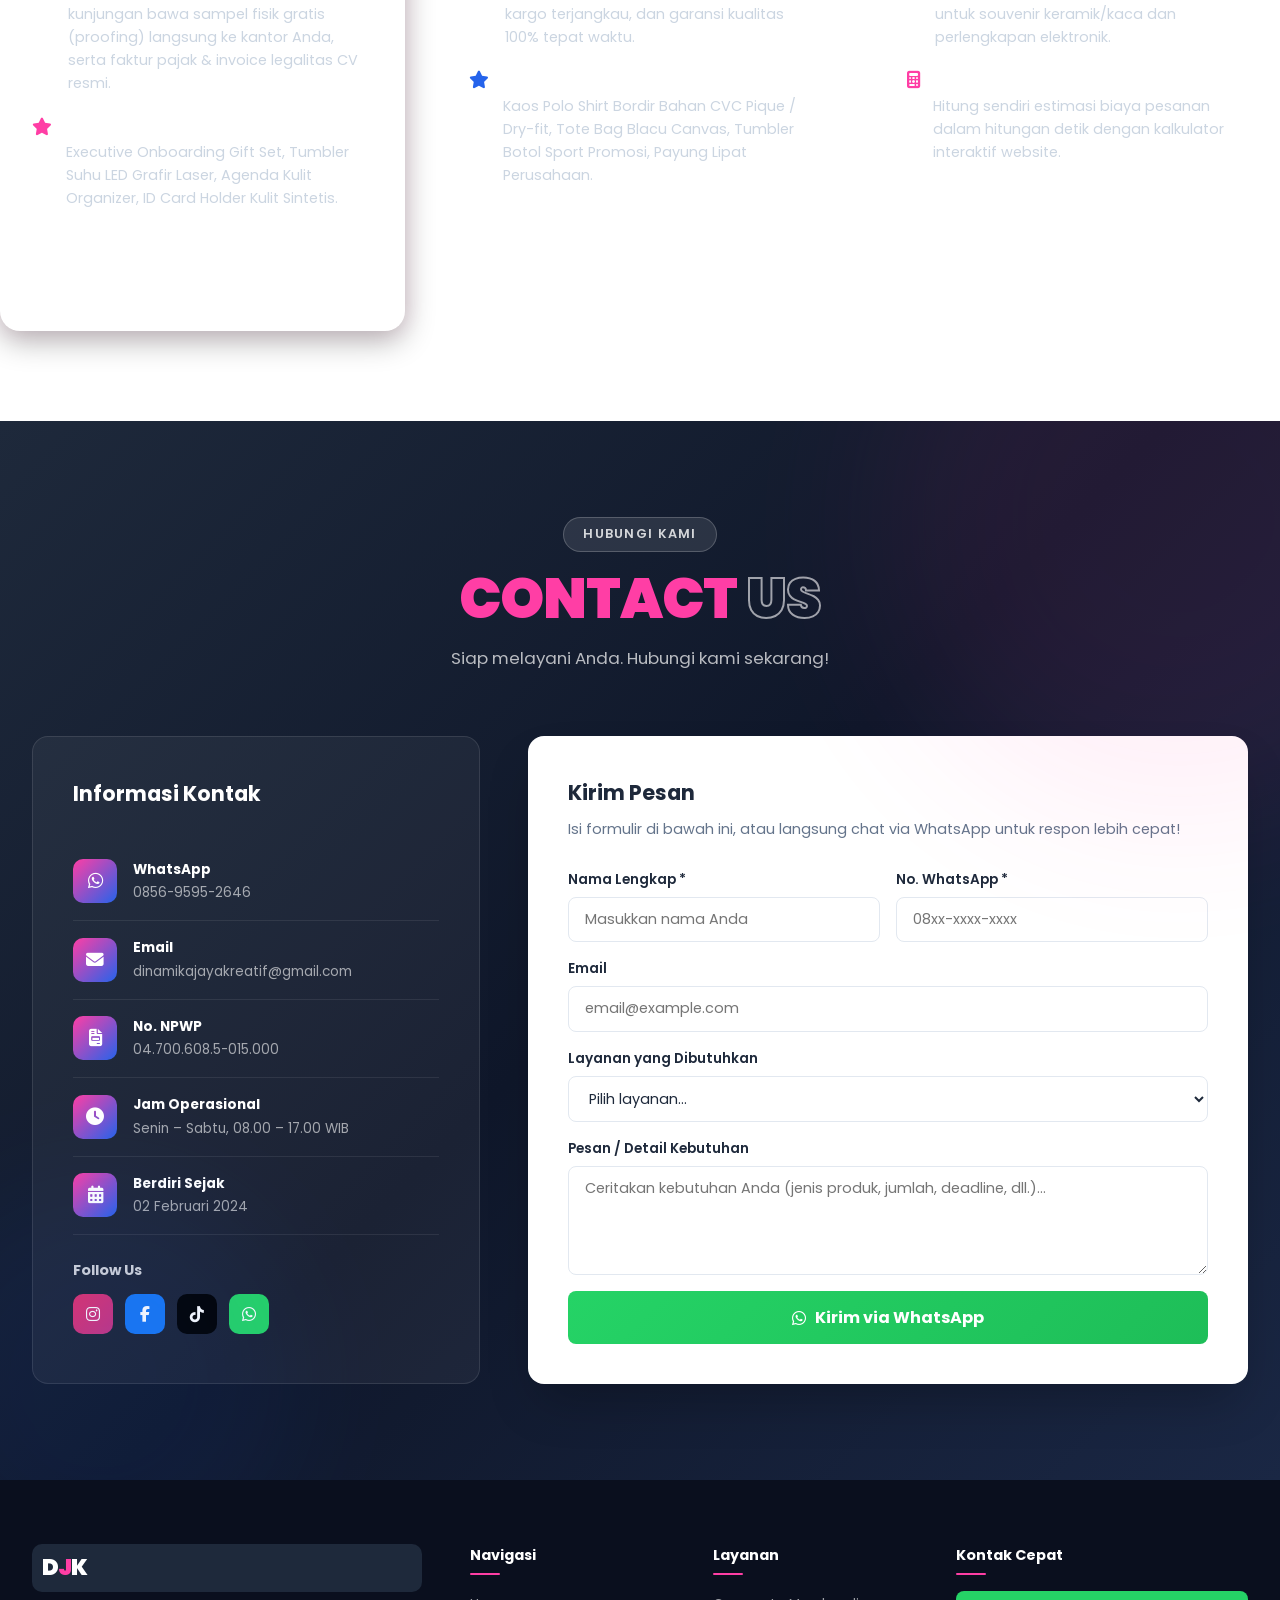
==== commit f88bde1c: "Add files via upload" ====
--- a/index.html
+++ b/index.html
@@ -14,9 +14,9 @@
     gtag('config', 'G-N82M5C5DSZ');
   </script>
 
-  <title>CV. Dinamika Jaya Kreatif — Vendor Merchandise & Souvenir Korporat</title>
-  <meta name="description" content="CV. Dinamika Jaya Kreatif (DJK) – Partner terpercaya untuk kebutuhan corporate merchandise, souvenir promosi kantor, custom gift set, percetakan, dan event organizer di Indonesia." />
-  <meta name="keywords" content="vendor merchandise kantor, souvenir promosi perusahaan, custom gift set, paket seminar kit, vendor tumbler custom, seragam kantor polo, cetak agenda promosi, corporate gifts indonesia, cv dinamika jaya kreatif, djk merchandise" />
+  <title>CV. Dinamika Jaya Kreatif — Vendor Merchandise Jakarta, Jawa Barat & Souvenir Korporat</title>
+  <meta name="description" content="CV. Dinamika Jaya Kreatif (DJK) – Partner terpercaya kebutuhan corporate merchandise, souvenir kantor di DKI Jakarta, Jawa Barat, dan seluruh Indonesia. Tersedia custom tumbler, gift set, polo shirt, dan seminar kit." />
+  <meta name="keywords" content="vendor merchandise jakarta, souvenir promosi jakarta selatan, vendor merchandise bandung, pabrik souvenir bekasi, custom gift set tangerang, vendor tumbler kantor bogor, vendor seminar kit depok, pengadaan merchandise jawa barat, souvenir kantor scbd kuningan, cv dinamika jaya kreatif, djk merchandise" />
   <meta name="author" content="CV. Dinamika Jaya Kreatif" />
   <meta name="robots" content="index, follow" />
   <link rel="canonical" href="https://dinamikajayakreatif.com/" />
@@ -64,6 +64,58 @@
       "addressCountry": "ID"
     },
     "areaServed": [
+      {
+        "@type": "AdministrativeArea",
+        "name": "DKI Jakarta"
+      },
+      {
+        "@type": "AdministrativeArea",
+        "name": "Jawa Barat"
+      },
+      {
+        "@type": "City",
+        "name": "Jakarta Selatan"
+      },
+      {
+        "@type": "City",
+        "name": "Jakarta Pusat"
+      },
+      {
+        "@type": "City",
+        "name": "Jakarta Barat"
+      },
+      {
+        "@type": "City",
+        "name": "Jakarta Timur"
+      },
+      {
+        "@type": "City",
+        "name": "Jakarta Utara"
+      },
+      {
+        "@type": "City",
+        "name": "Bandung"
+      },
+      {
+        "@type": "City",
+        "name": "Bekasi"
+      },
+      {
+        "@type": "City",
+        "name": "Bogor"
+      },
+      {
+        "@type": "City",
+        "name": "Depok"
+      },
+      {
+        "@type": "City",
+        "name": "Tangerang"
+      },
+      {
+        "@type": "City",
+        "name": "Karawang"
+      },
       {
         "@type": "Country",
         "name": "Indonesia"
@@ -282,6 +334,7 @@
         <li><a href="#clients"   class="nav-link">Clients</a></li>
         <li><a href="#blog"      class="nav-link">Blog</a></li>
         <li><a href="#faq"       class="nav-link">FAQ</a></li>
+        <li><a href="#coverage"  class="nav-link">Area Layanan</a></li>
         <li><a href="#contact"   class="nav-link">Contact</a></li>
       </ul>
 
@@ -1623,6 +1676,130 @@
     </div>
   </section>
 
+  <!-- ========== AREA LAYANAN (LOCAL GEO-TARGETING) ========== -->
+  <section class="coverage-section" id="coverage">
+    <div class="section-container">
+      <div class="section-header" data-aos="fade-up">
+        <div class="section-label">Wilayah Jangkauan Pengadaan</div>
+        <h2 class="section-title">Vendor Merchandise Resmi di <span class="text-pink">DKI Jakarta</span> & <span class="text-blue">Jawa Barat</span></h2>
+        <p class="section-subtitle">DJK melayani pengadaan corporate merchandise, souvenir kantor, gift set, dan seragam kerja dengan legalitas resmi, pengerjaan kilat, dan pengiriman ke 34 provinsi.</p>
+      </div>
+
+      <div class="coverage-grid">
+        <!-- Hub 1: DKI Jakarta -->
+        <div class="coverage-card featured" data-aos="fade-up" data-aos-delay="100">
+          <div class="coverage-card-inner">
+            <div class="coverage-header">
+              <span class="coverage-badge badge-jakarta"><i class="fas fa-building"></i> Pusat Perkantoran</span>
+              <h3 class="coverage-city">DKI Jakarta & Pusat Bisnis</h3>
+              <p class="coverage-desc">Fasilitas prioritas untuk instansi pemerintah, BUMN, start-up, dan korporat multinasional di ibu kota.</p>
+            </div>
+            <div class="coverage-details">
+              <div class="coverage-detail-item">
+                <i class="fas fa-map-marker-alt text-pink"></i>
+                <div>
+                  <strong>Area Perkantoran Utama:</strong>
+                  <p>Jakarta Selatan (SCBD, Sudirman, Kuningan, TB Simatupang), Jakarta Pusat (Thamrin, Gatot Subroto, Salemba), Jakarta Barat (Slipi, Puri), Jakarta Timur, dan Jakarta Utara (Kelapa Gading, PIK).</p>
+                </div>
+              </div>
+              <div class="coverage-detail-item">
+                <i class="fas fa-truck-fast text-blue"></i>
+                <div>
+                  <strong>Keunggulan Khusus Jakarta:</strong>
+                  <p>Pengiriman express, meeting konsultasi & kunjungan bawa sampel fisik gratis (proofing) langsung ke kantor Anda, serta faktur pajak & invoice legalitas CV resmi.</p>
+                </div>
+              </div>
+              <div class="coverage-detail-item">
+                <i class="fas fa-star text-pink"></i>
+                <div>
+                  <strong>Produk Paling Dicari:</strong>
+                  <p>Executive Onboarding Gift Set, Tumbler Suhu LED Grafir Laser, Agenda Kulit Organizer, ID Card Holder Kulit Sintetis.</p>
+                </div>
+              </div>
+            </div>
+            <a href="https://wa.me/6285695952646?text=Halo%20DJK%2C%20saya%20dari%20perusahaan%20di%20Jakarta%20ingin%20konsultasi%20pengadaan%20merchandise" target="_blank" class="coverage-btn">
+              <i class="fab fa-whatsapp"></i> Hubungi Tim DJK Jakarta
+            </a>
+          </div>
+        </div>
+
+        <!-- Hub 2: Jawa Barat & Bodetabek -->
+        <div class="coverage-card" data-aos="fade-up" data-aos-delay="200">
+          <div class="coverage-card-inner">
+            <div class="coverage-header">
+              <span class="coverage-badge badge-jabar"><i class="fas fa-industry"></i> Pusat Industri & Komersial</span>
+              <h3 class="coverage-city">Jawa Barat & Bodetabek</h3>
+              <p class="coverage-desc">Spesialis pengadaan seragam kerja pabrik, seminar kit konferensi, dan souvenir promosi skala ribuan unit.</p>
+            </div>
+            <div class="coverage-details">
+              <div class="coverage-detail-item">
+                <i class="fas fa-map-marker-alt text-blue"></i>
+                <div>
+                  <strong>Area Industri & Kota:</strong>
+                  <p>Kota Bandung, Bekasi (Cikarang, MM2100, Tambun), Tangerang (BSD City, Karawaci), Bogor & Sentul, Depok, Karawang (KIIC, Surya Cipta), Cirebon, dan Sukabumi.</p>
+                </div>
+              </div>
+              <div class="coverage-detail-item">
+                <i class="fas fa-boxes-packing text-pink"></i>
+                <div>
+                  <strong>Keunggulan Khusus Jabar:</strong>
+                  <p>Kapasitas produksi grosir besar, bordir komputer presisi untuk pakaian kerja, tarif kargo terjangkau, dan garansi kualitas 100% tepat waktu.</p>
+                </div>
+              </div>
+              <div class="coverage-detail-item">
+                <i class="fas fa-star text-blue"></i>
+                <div>
+                  <strong>Produk Paling Dicari:</strong>
+                  <p>Kaos Polo Shirt Bordir Bahan CVC Pique / Dry-fit, Tote Bag Blacu Canvas, Tumbler Botol Sport Promosi, Payung Lipat Perusahaan.</p>
+                </div>
+              </div>
+            </div>
+            <a href="https://wa.me/6285695952646?text=Halo%20DJK%2C%20saya%20dari%20area%20Jawa%20Barat%20ingin%20konsultasi%20souvenir%20kantor" target="_blank" class="coverage-btn">
+              <i class="fab fa-whatsapp"></i> Hubungi Tim DJK Jabar
+            </a>
+          </div>
+        </div>
+
+        <!-- Hub 3: Pengiriman Nasional -->
+        <div class="coverage-card" data-aos="fade-up" data-aos-delay="300">
+          <div class="coverage-card-inner">
+            <div class="coverage-header">
+              <span class="coverage-badge badge-nasional"><i class="fas fa-plane-departure"></i> Jangkauan Nasional</span>
+              <h3 class="coverage-city">Pengiriman 34 Provinsi</h3>
+              <p class="coverage-desc">Solusi pengadaan merchandise untuk cabang BUMN, kementerian, perbankan, dan event pameran di seluruh Indonesia.</p>
+            </div>
+            <div class="coverage-details">
+              <div class="coverage-detail-item">
+                <i class="fas fa-shield-alt text-pink"></i>
+                <div>
+                  <strong>Kargo Resmi Berasuransi:</strong>
+                  <p>Bekerjasama dengan mitra ekspedisi kargo darat, laut, dan udara terpercaya, lengkap dengan nomor resi pelacakan online real-time.</p>
+                </div>
+              </div>
+              <div class="coverage-detail-item">
+                <i class="fas fa-box text-blue"></i>
+                <div>
+                  <strong>Standar Packing Aman:</strong>
+                  <p>Karton tebal bersegel, lapisan bubble wrap ganda, dan opsi peti kayu khusus untuk souvenir keramik/kaca dan perlengkapan elektronik.</p>
+                </div>
+              </div>
+              <div class="coverage-detail-item">
+                <i class="fas fa-calculator text-pink"></i>
+                <div>
+                  <strong>Simulasi Anggaran Online:</strong>
+                  <p>Hitung sendiri estimasi biaya pesanan dalam hitungan detik dengan kalkulator interaktif website.</p>
+                </div>
+              </div>
+            </div>
+            <a href="#estimator" class="coverage-btn btn-calc-coverage">
+              <i class="fas fa-calculator"></i> Hitung Estimasi Biaya
+            </a>
+          </div>
+        </div>
+      </div>
+    </div>
+  </section>
+
   <!-- ========== CONTACT ========== -->
   <section class="contact" id="contact">
     <div class="services-bg">
--- a/style.css
+++ b/style.css
@@ -3310,3 +3310,161 @@
   max-height: 350px;
   padding: 0 1.8rem 1.4rem;
 }
+
+/* ============================================================
+   COVERAGE SECTION (LOCAL GEO-TARGETING)
+   ============================================================ */
+.coverage-section {
+  padding: 100px 0 90px;
+  background: var(--bg-primary);
+  position: relative;
+}
+
+.coverage-grid {
+  display: grid;
+  grid-template-columns: repeat(auto-fit, minmax(320px, 1fr));
+  gap: 2rem;
+  margin-top: 3.5rem;
+}
+
+.coverage-card {
+  background: var(--bg-card);
+  border: 1px solid var(--border-color);
+  border-radius: 20px;
+  overflow: hidden;
+  display: flex;
+  flex-direction: column;
+  transition: transform 0.3s ease, box-shadow 0.3s ease, border-color 0.3s ease;
+  position: relative;
+}
+
+.coverage-card.featured {
+  border-color: rgba(255, 62, 165, 0.4);
+  box-shadow: 0 10px 30px rgba(0, 0, 0, 0.3), 0 0 20px rgba(255, 62, 165, 0.1);
+}
+
+.coverage-card:hover {
+  transform: translateY(-8px);
+  border-color: rgba(37, 99, 235, 0.5);
+  box-shadow: 0 16px 36px rgba(0, 0, 0, 0.4), 0 0 25px rgba(37, 99, 235, 0.15);
+}
+
+.coverage-card-inner {
+  padding: 2.2rem 2rem;
+  display: flex;
+  flex-direction: column;
+  height: 100%;
+}
+
+.coverage-badge {
+  display: inline-flex;
+  align-items: center;
+  gap: 0.5rem;
+  padding: 0.35rem 0.9rem;
+  border-radius: 50px;
+  font-size: 0.78rem;
+  font-weight: 700;
+  text-transform: uppercase;
+  letter-spacing: 0.5px;
+  margin-bottom: 1.2rem;
+  width: fit-content;
+}
+
+.badge-jakarta {
+  background: rgba(255, 62, 165, 0.15);
+  border: 1px solid rgba(255, 62, 165, 0.4);
+  color: var(--color-pink);
+}
+
+.badge-jabar {
+  background: rgba(37, 99, 235, 0.15);
+  border: 1px solid rgba(37, 99, 235, 0.4);
+  color: var(--color-blue);
+}
+
+.badge-nasional {
+  background: rgba(16, 185, 129, 0.15);
+  border: 1px solid rgba(16, 185, 129, 0.4);
+  color: #10B981;
+}
+
+.coverage-city {
+  font-size: 1.35rem;
+  font-weight: 700;
+  color: #FFFFFF;
+  margin-bottom: 0.5rem;
+}
+
+.coverage-desc {
+  font-size: 0.92rem;
+  color: var(--text-muted);
+  line-height: 1.5;
+  margin-bottom: 1.5rem;
+  padding-bottom: 1.2rem;
+  border-bottom: 1px solid rgba(255, 255, 255, 0.08);
+}
+
+.coverage-details {
+  display: flex;
+  flex-direction: column;
+  gap: 1.2rem;
+  margin-bottom: 2rem;
+  flex: 1;
+}
+
+.coverage-detail-item {
+  display: flex;
+  align-items: flex-start;
+  gap: 0.85rem;
+  font-size: 0.9rem;
+}
+
+.coverage-detail-item i {
+  font-size: 1.1rem;
+  margin-top: 0.2rem;
+  flex-shrink: 0;
+}
+
+.coverage-detail-item strong {
+  display: block;
+  color: #FFFFFF;
+  margin-bottom: 0.2rem;
+  font-size: 0.92rem;
+}
+
+.coverage-detail-item p {
+  color: #CBD5E1;
+  margin: 0;
+  line-height: 1.6;
+}
+
+.coverage-btn {
+  display: inline-flex;
+  align-items: center;
+  justify-content: center;
+  gap: 0.6rem;
+  width: 100%;
+  padding: 0.9rem 1.4rem;
+  border-radius: 50px;
+  background: linear-gradient(135deg, var(--color-pink), #e02888);
+  color: #FFFFFF;
+  font-weight: 600;
+  font-size: 0.95rem;
+  text-decoration: none;
+  transition: transform 0.2s ease, box-shadow 0.2s ease;
+  margin-top: auto;
+}
+
+.coverage-btn:hover {
+  transform: translateY(-2px);
+  box-shadow: 0 8px 20px rgba(255, 62, 165, 0.4);
+  color: #fff;
+}
+
+.coverage-btn.btn-calc-coverage {
+  background: linear-gradient(135deg, var(--color-blue), #1d4ed8);
+}
+
+.coverage-btn.btn-calc-coverage:hover {
+  box-shadow: 0 8px 20px rgba(37, 99, 235, 0.4);
+}
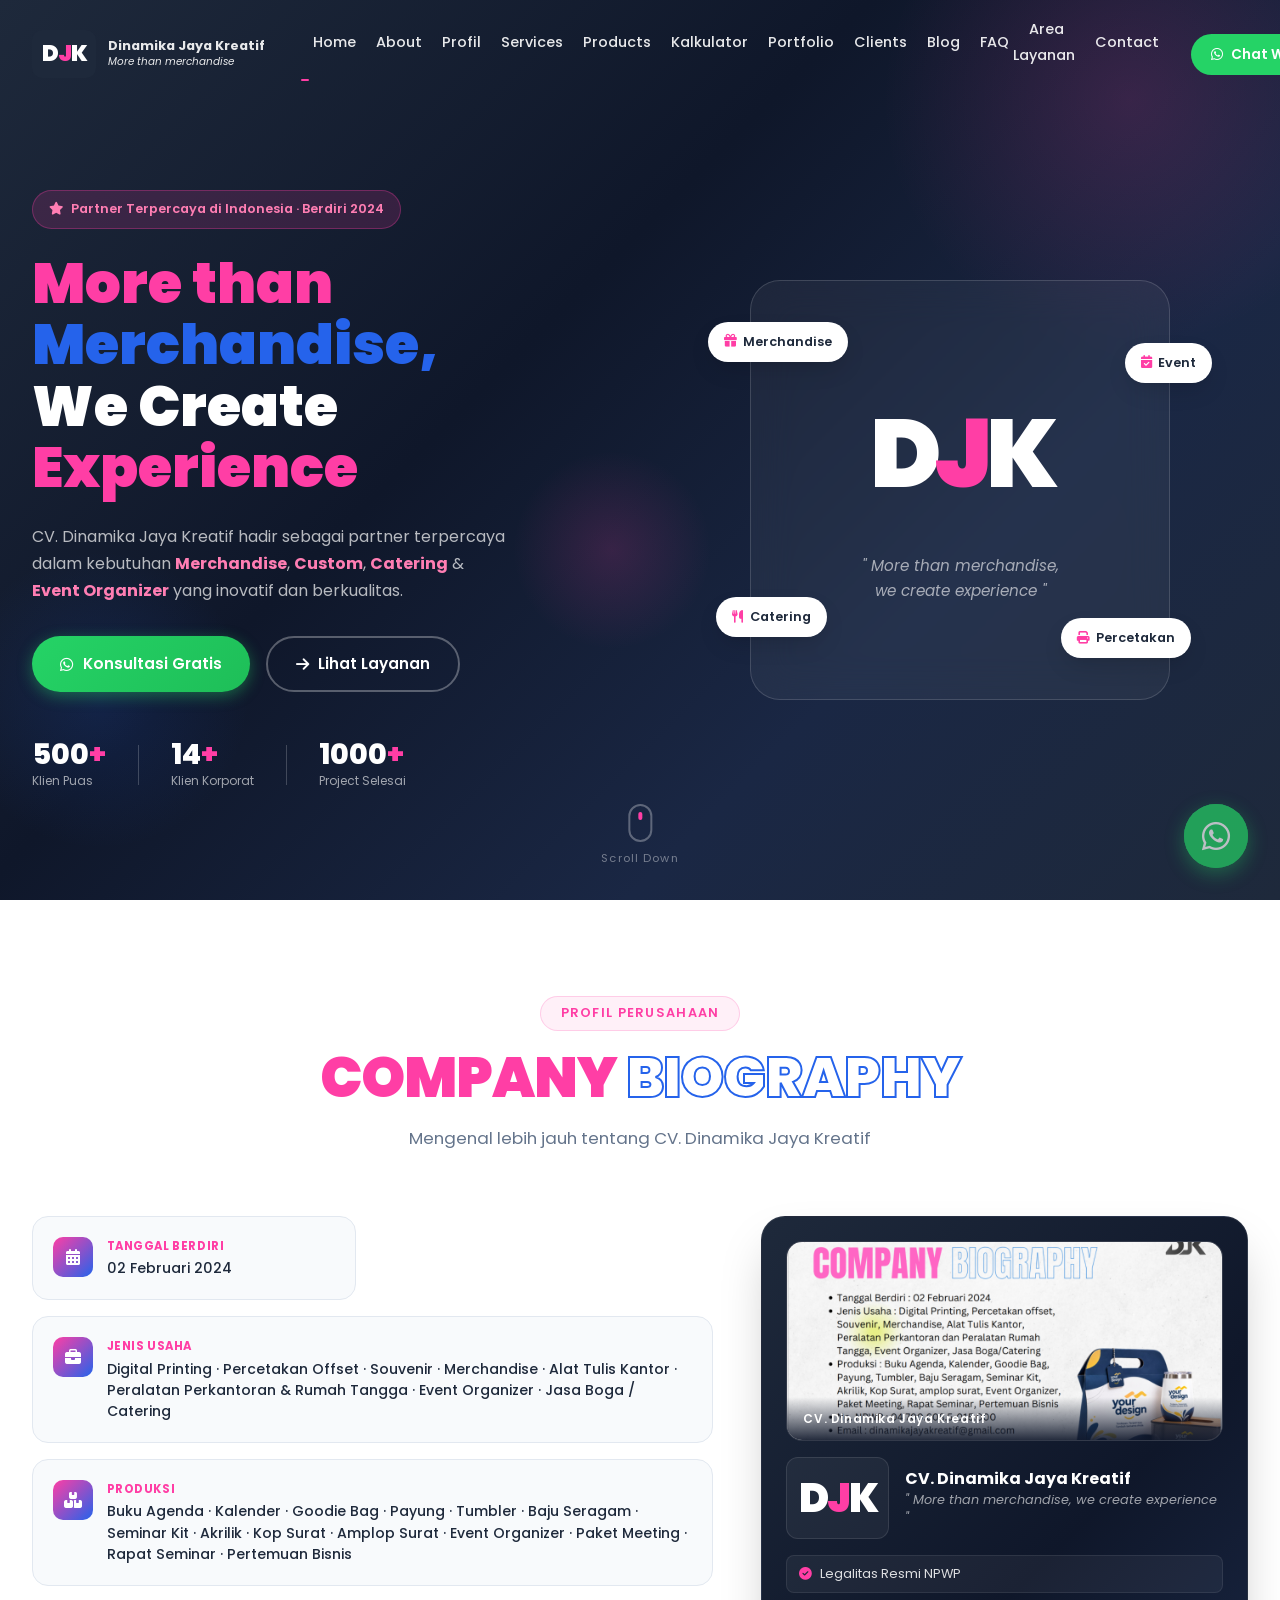
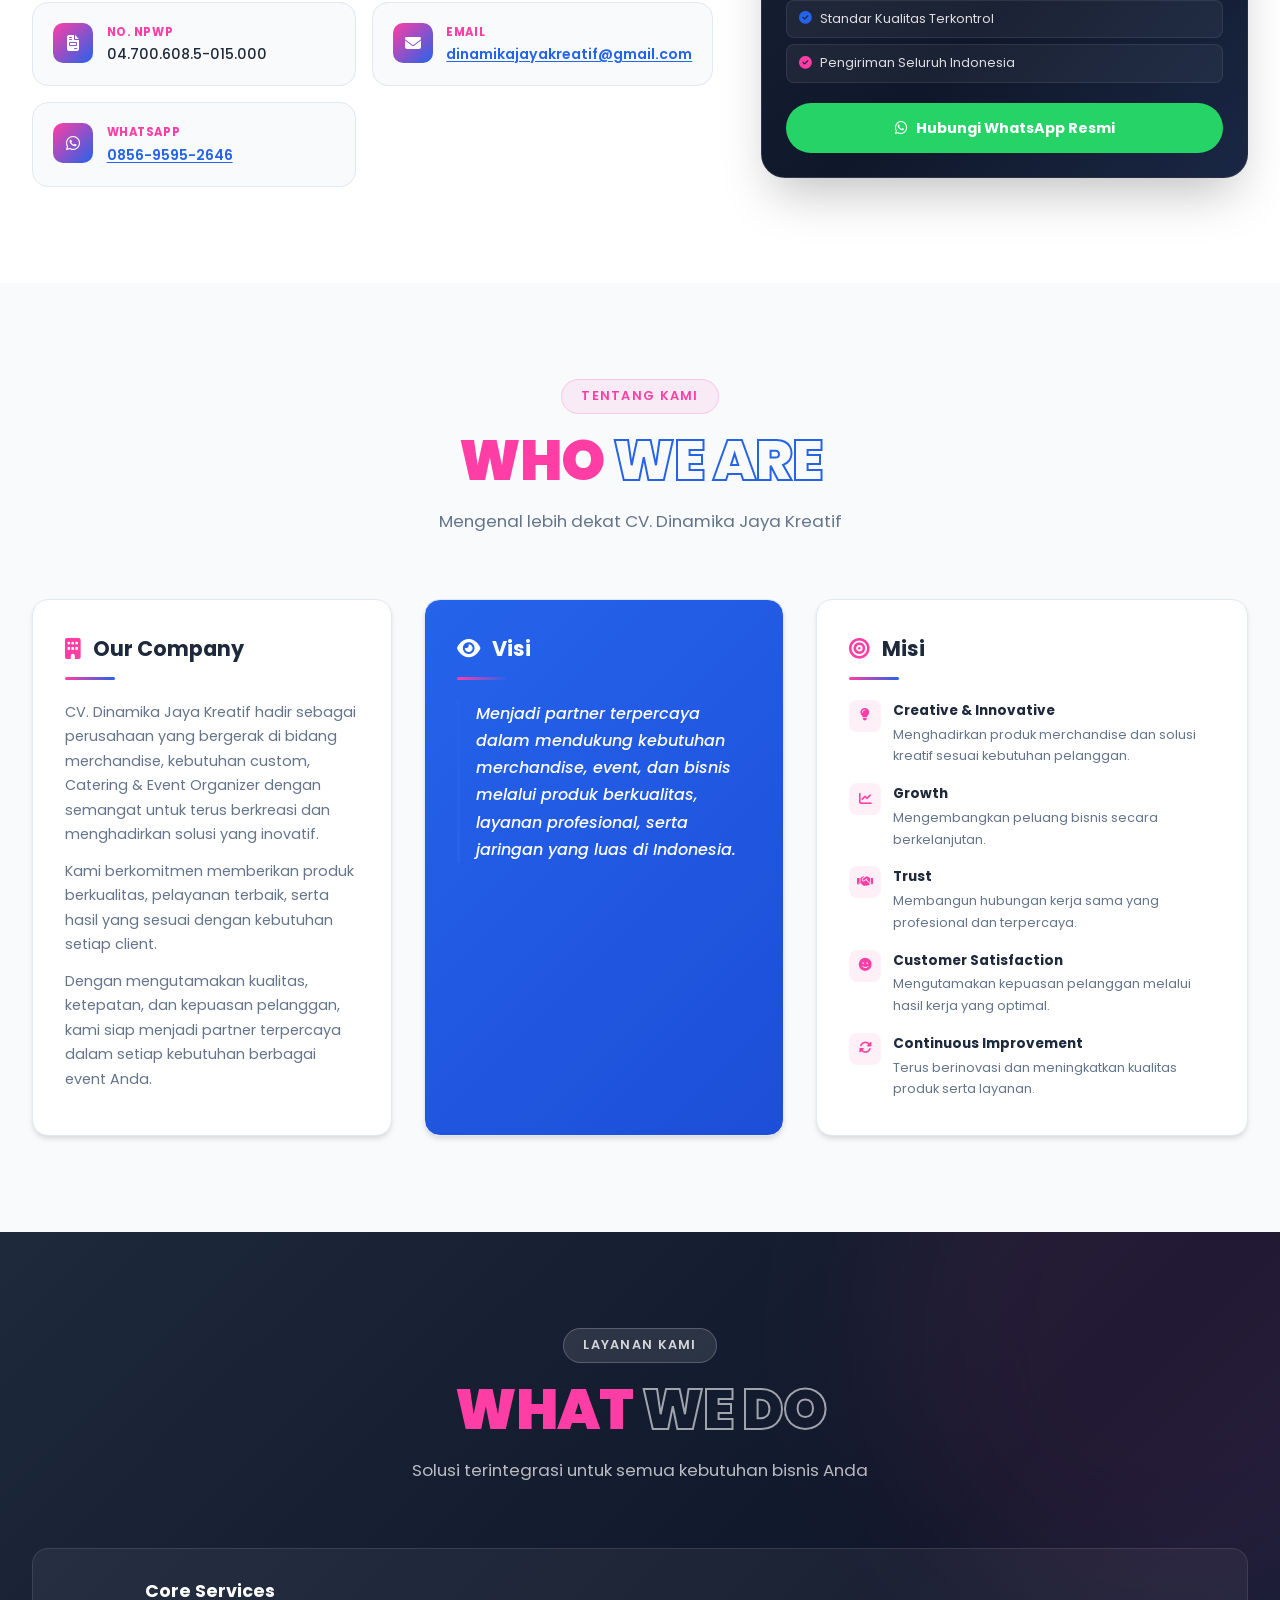
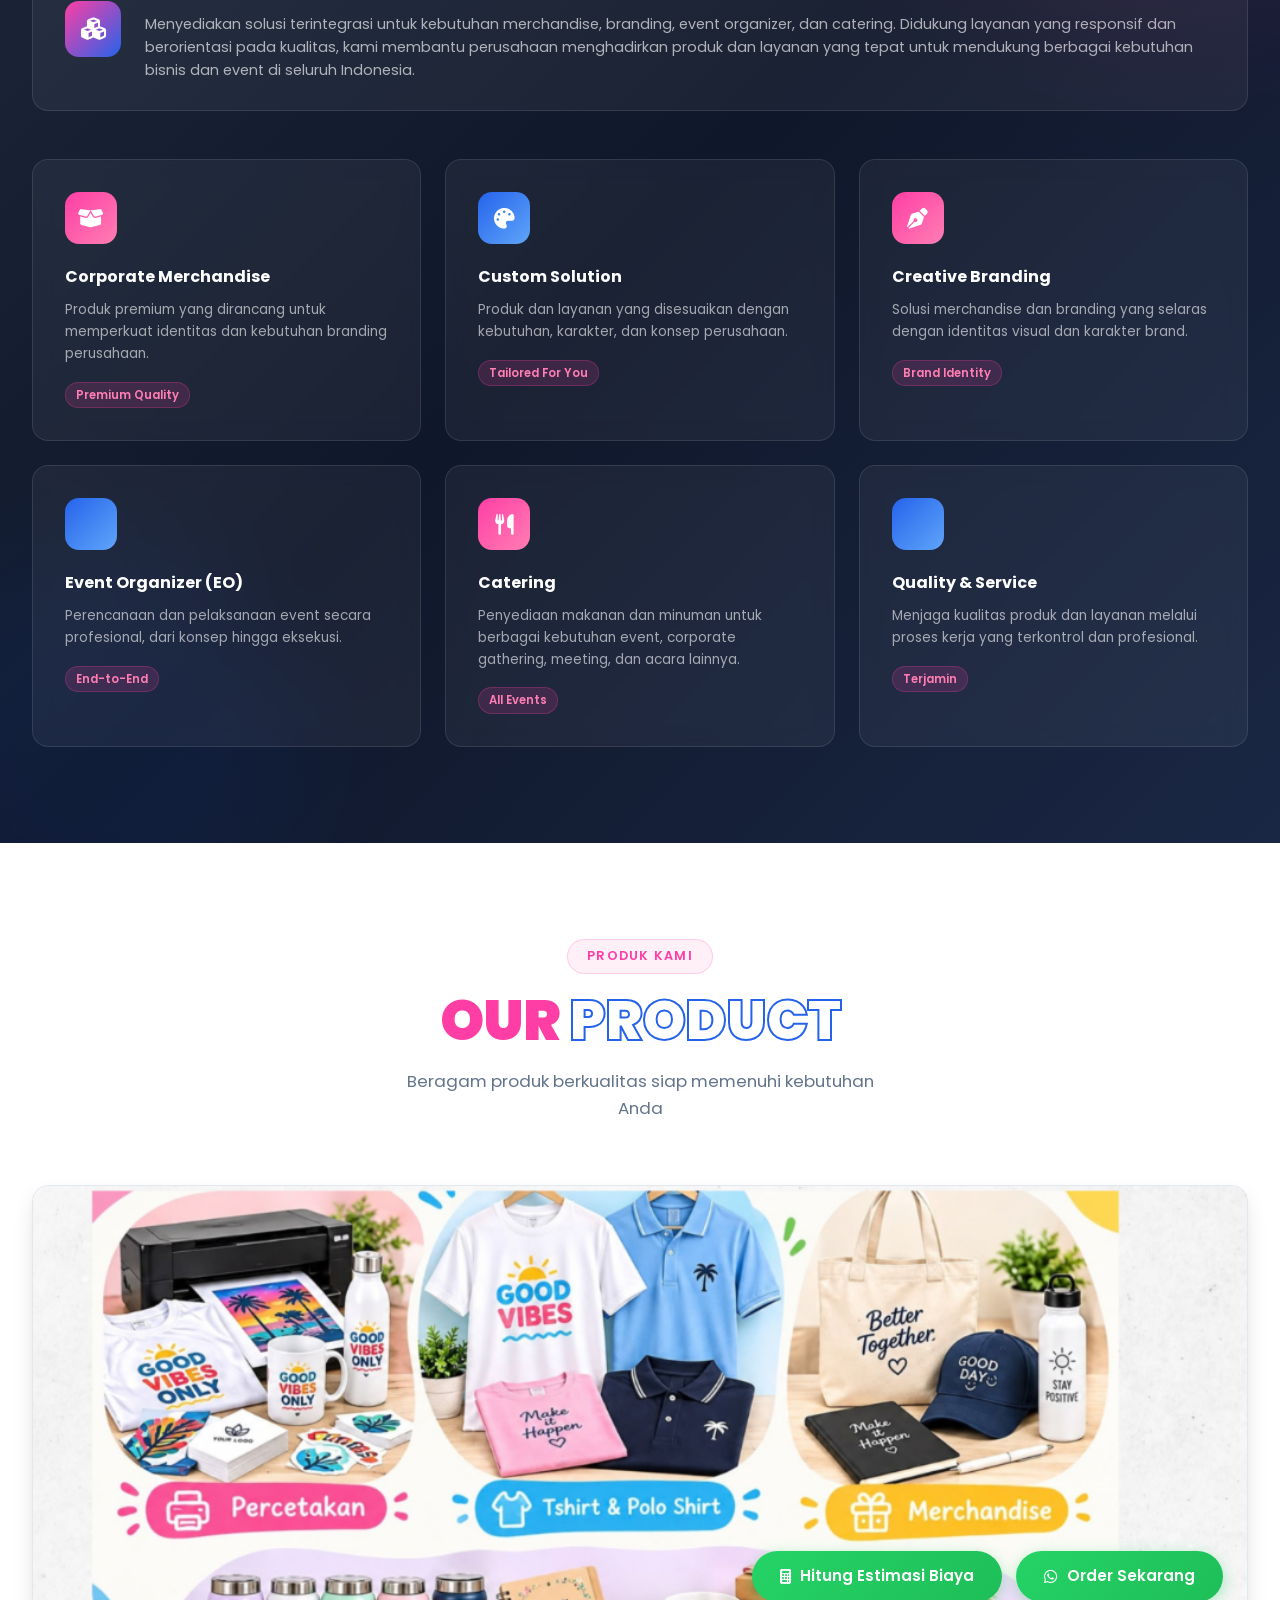
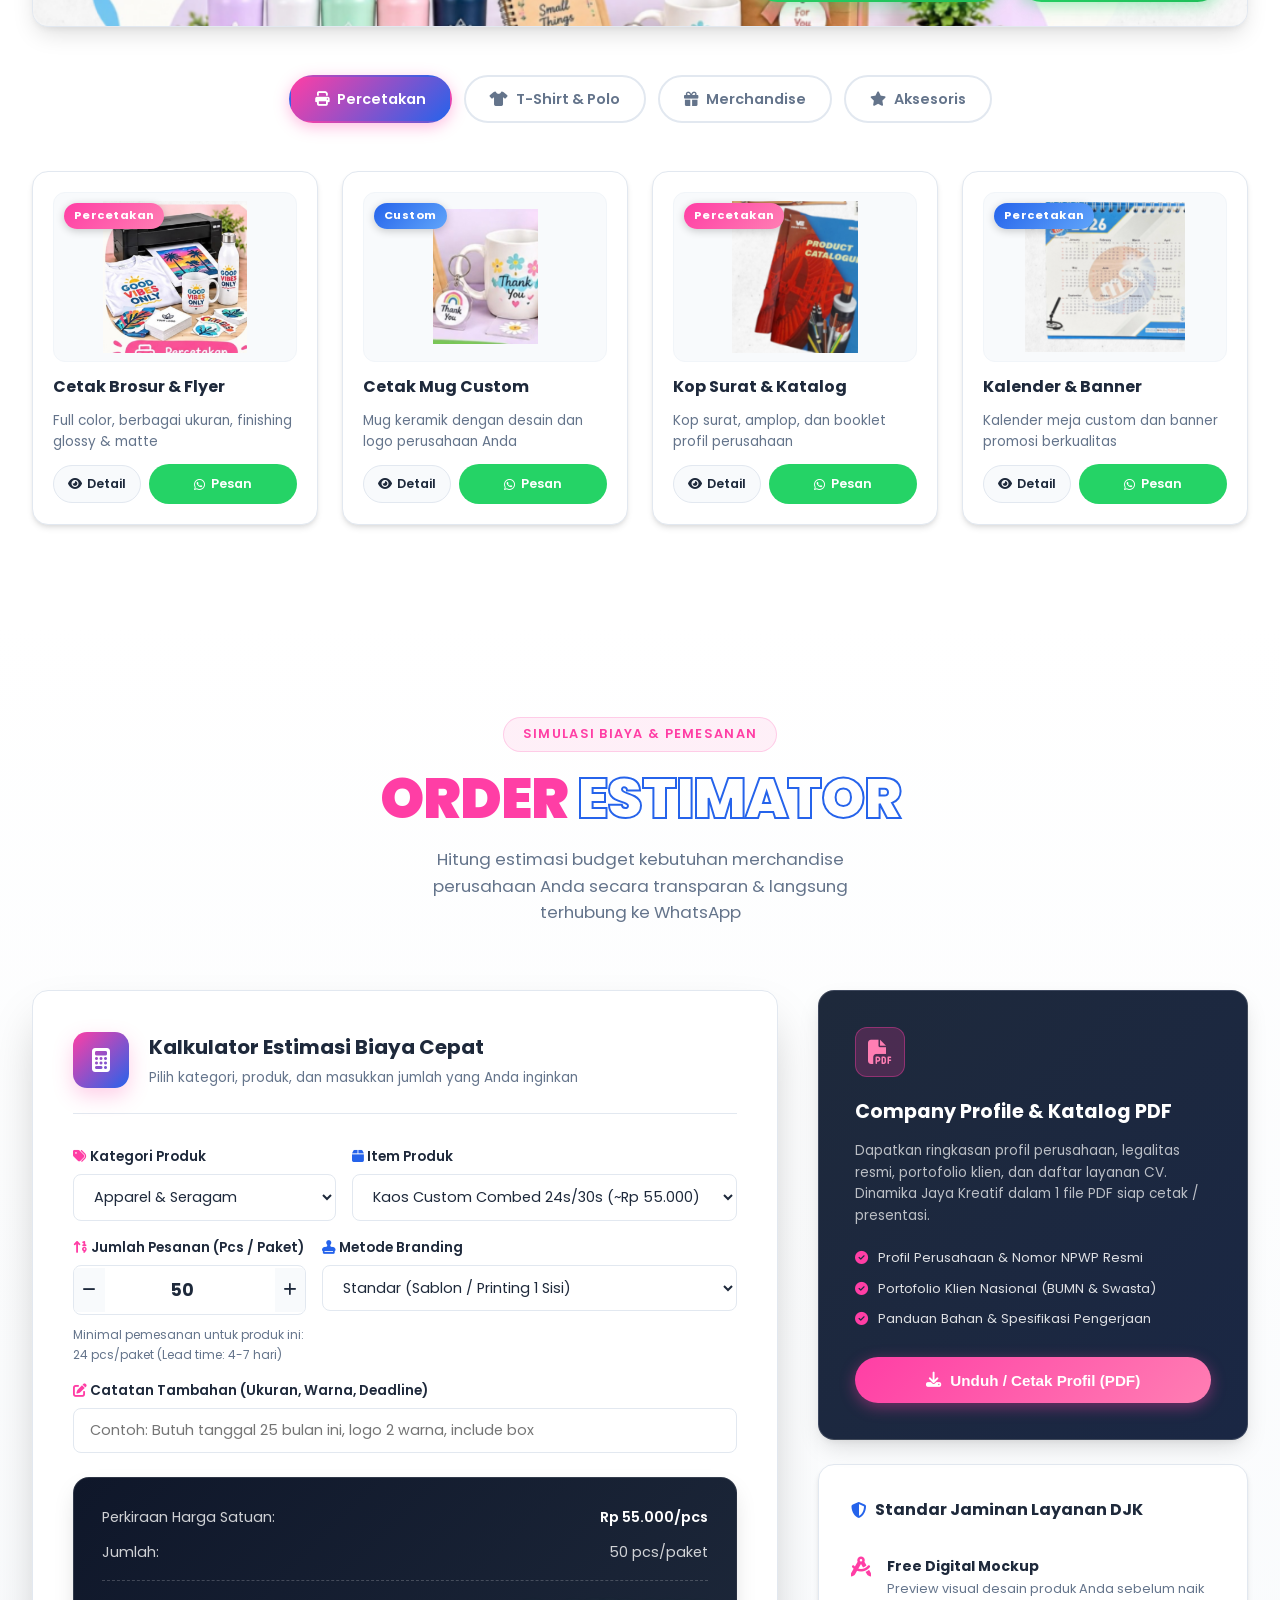
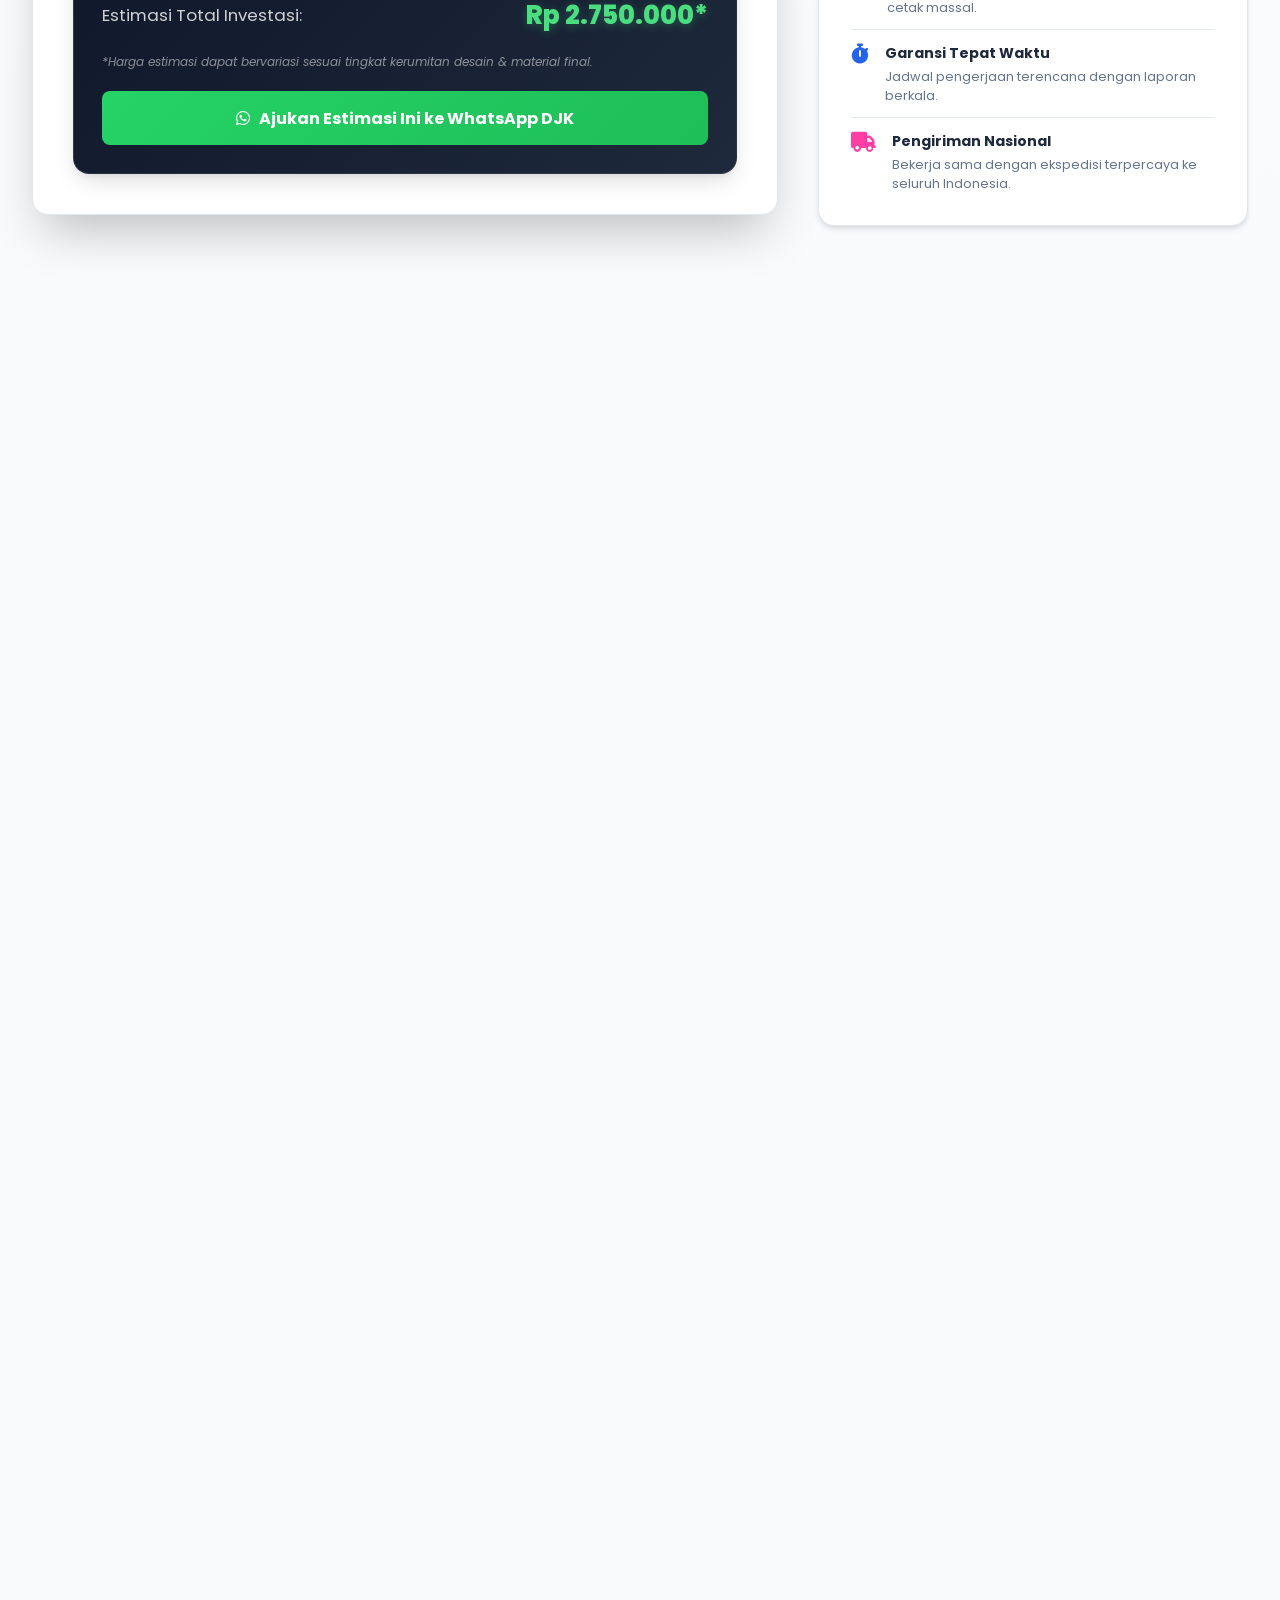
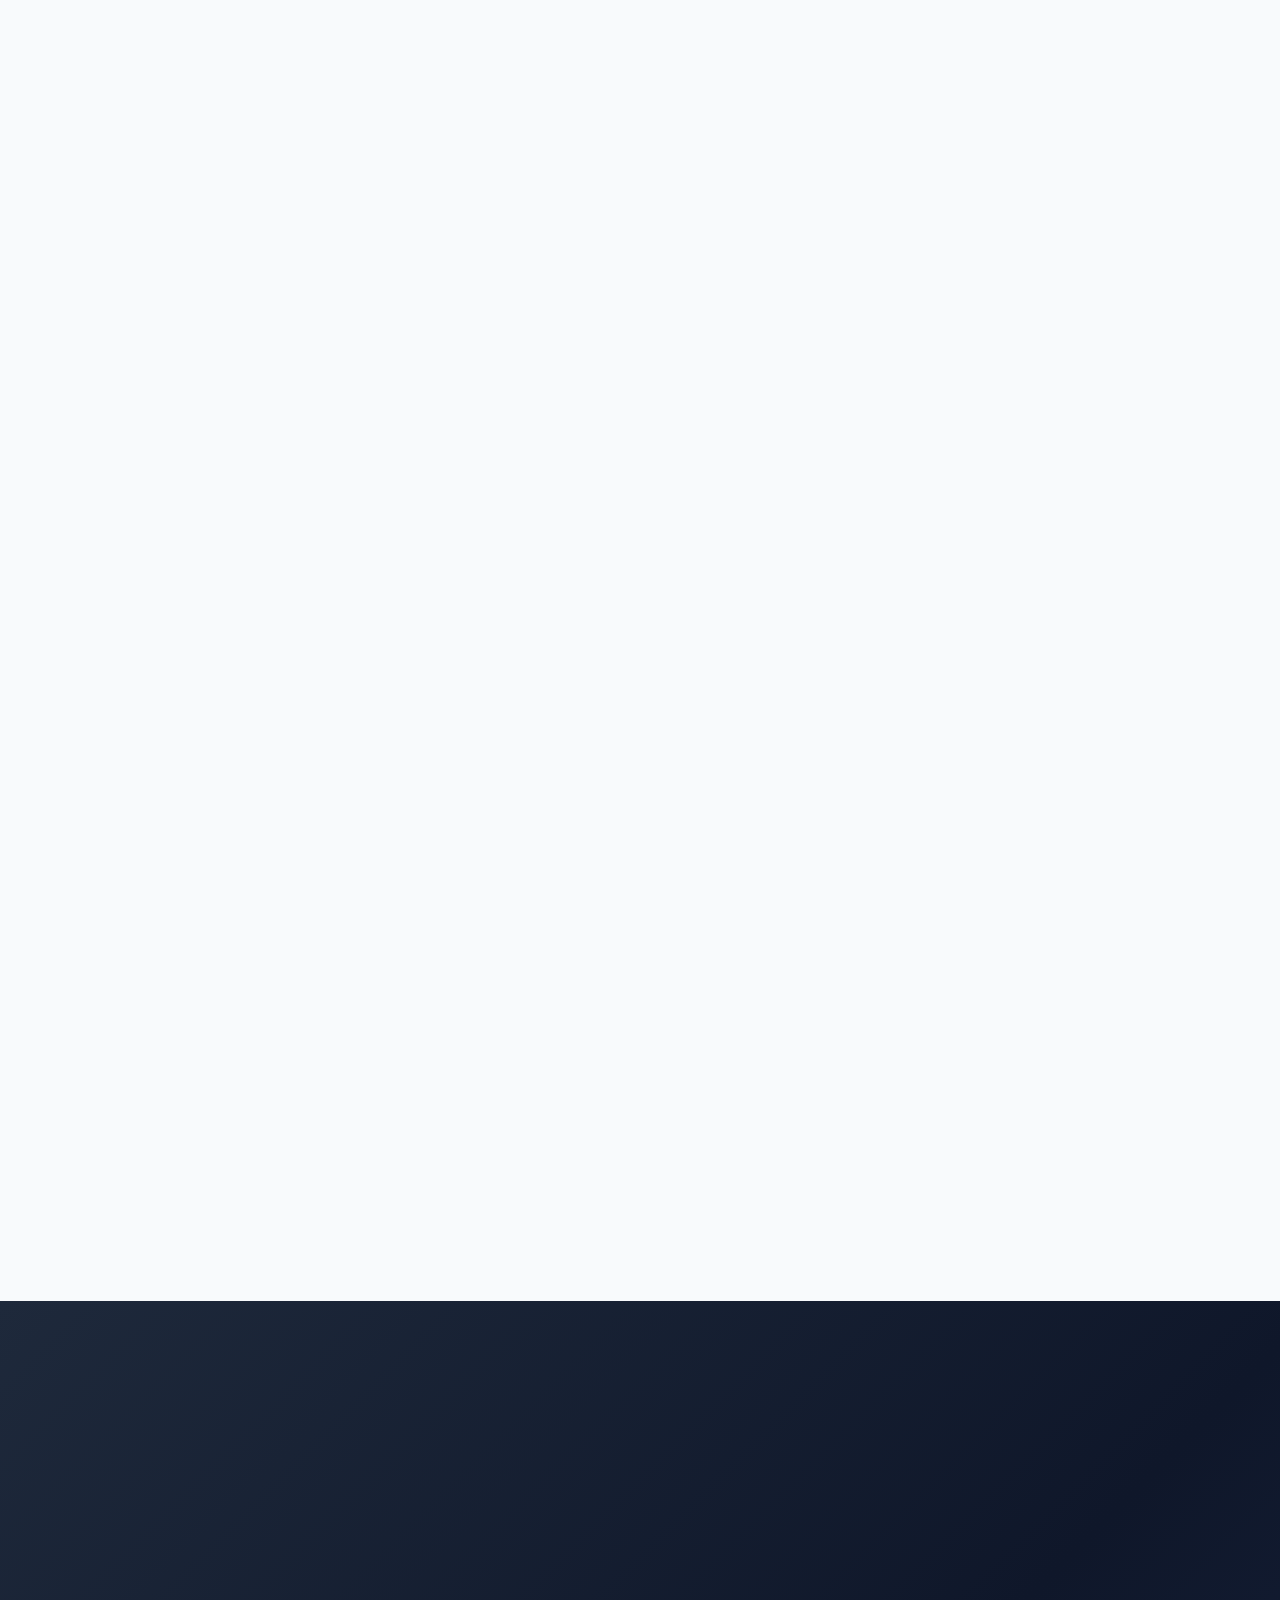
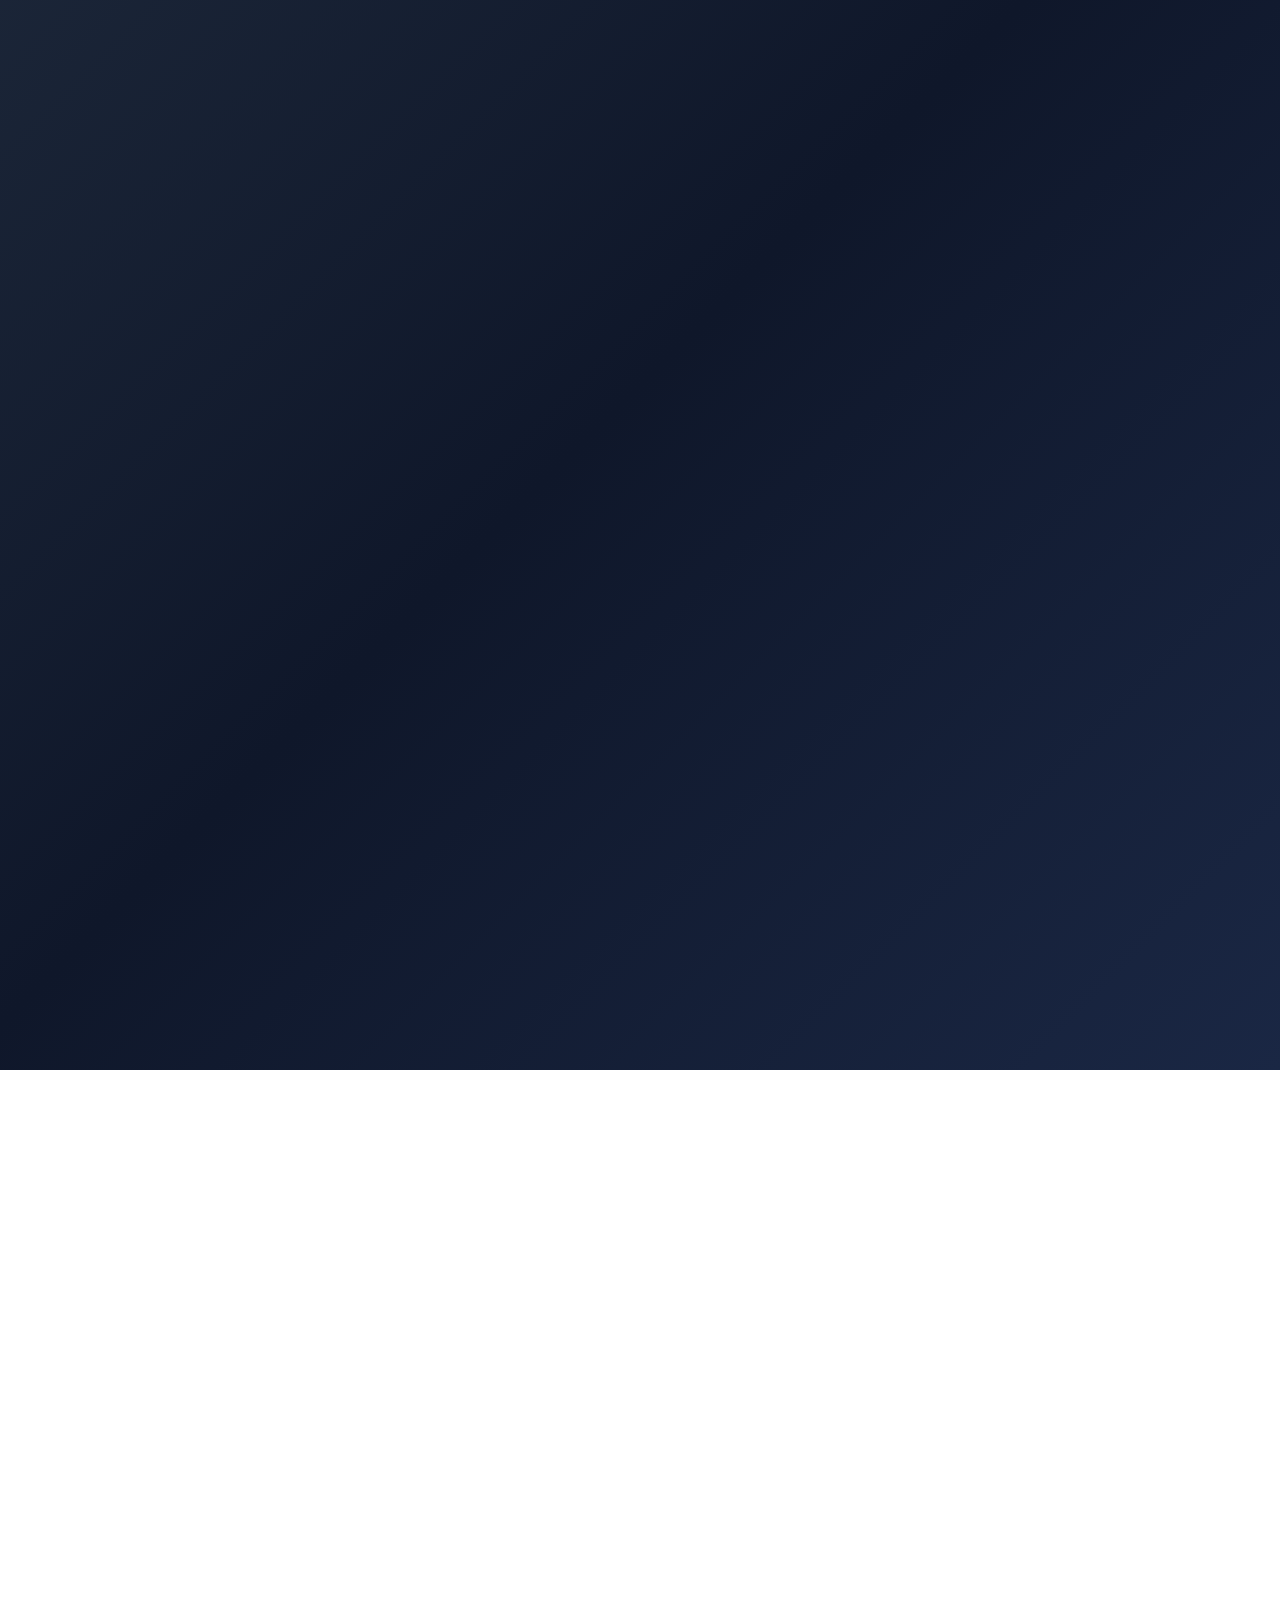
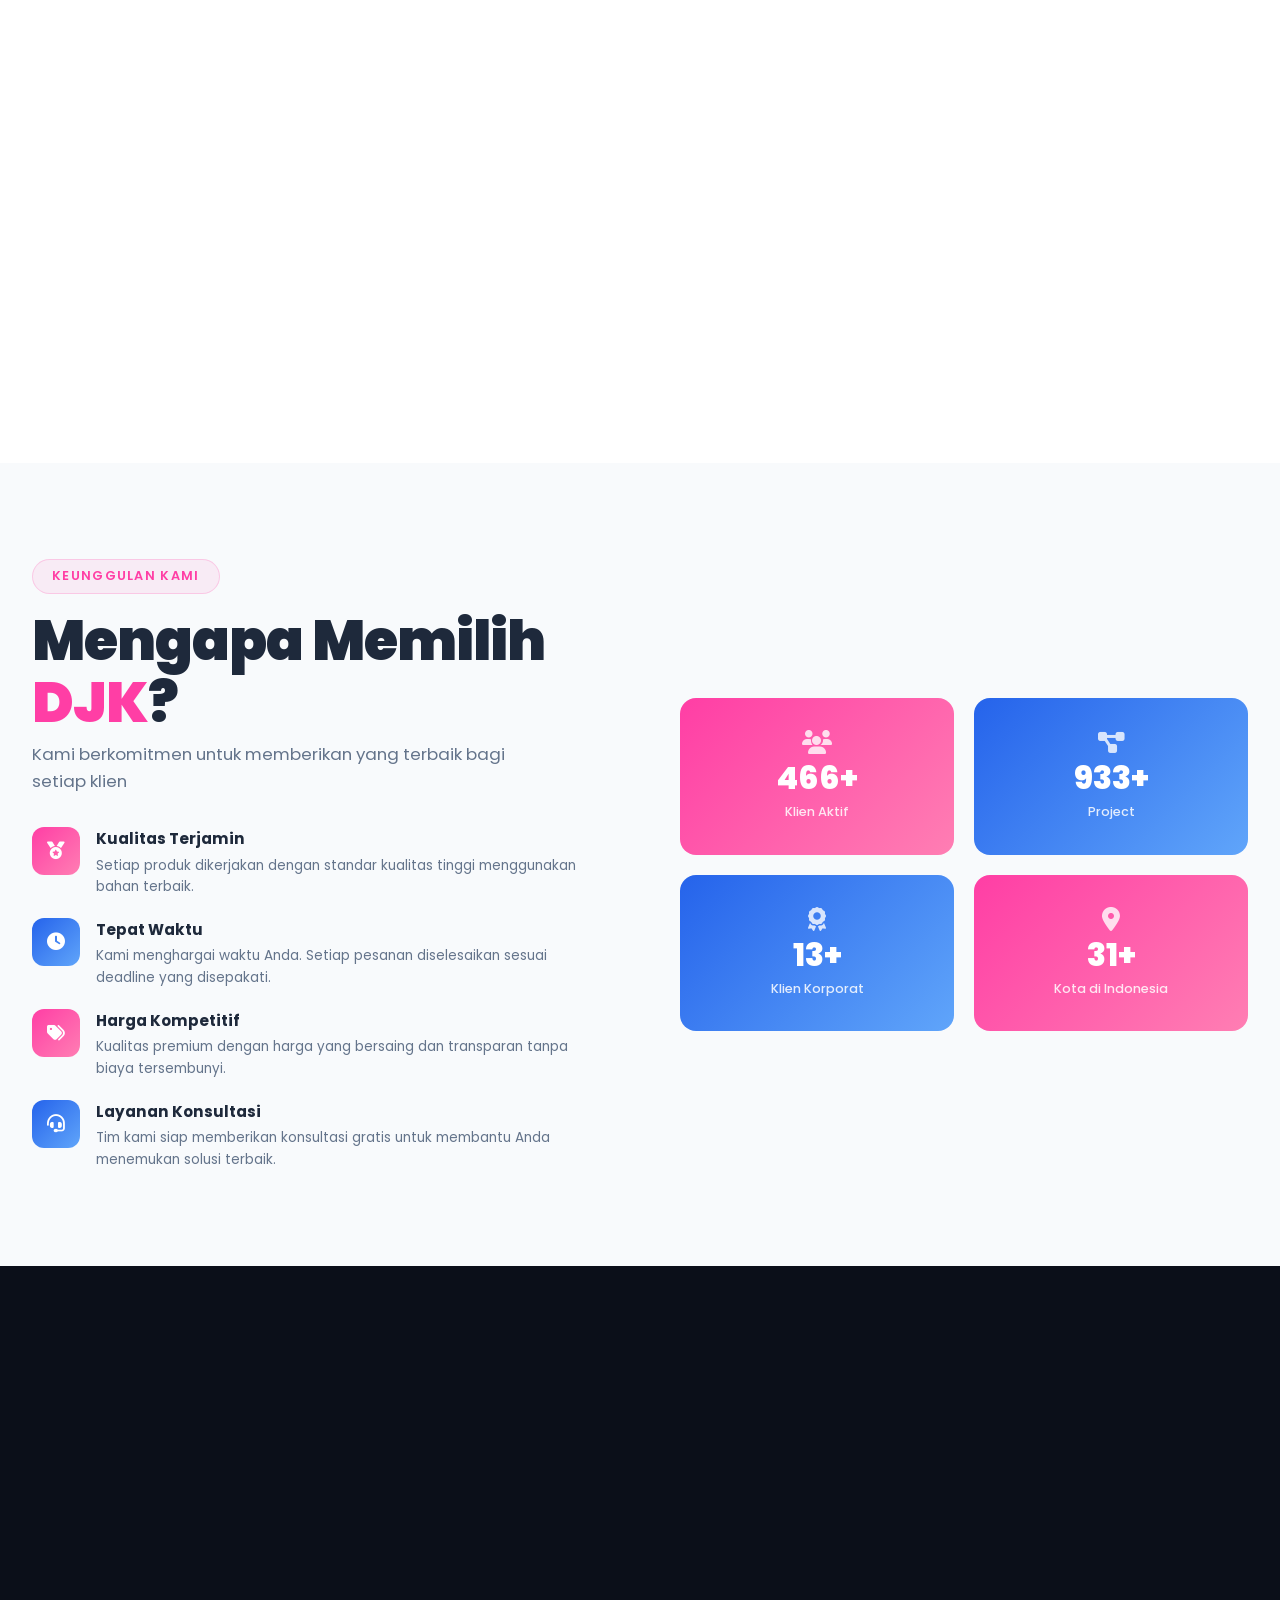
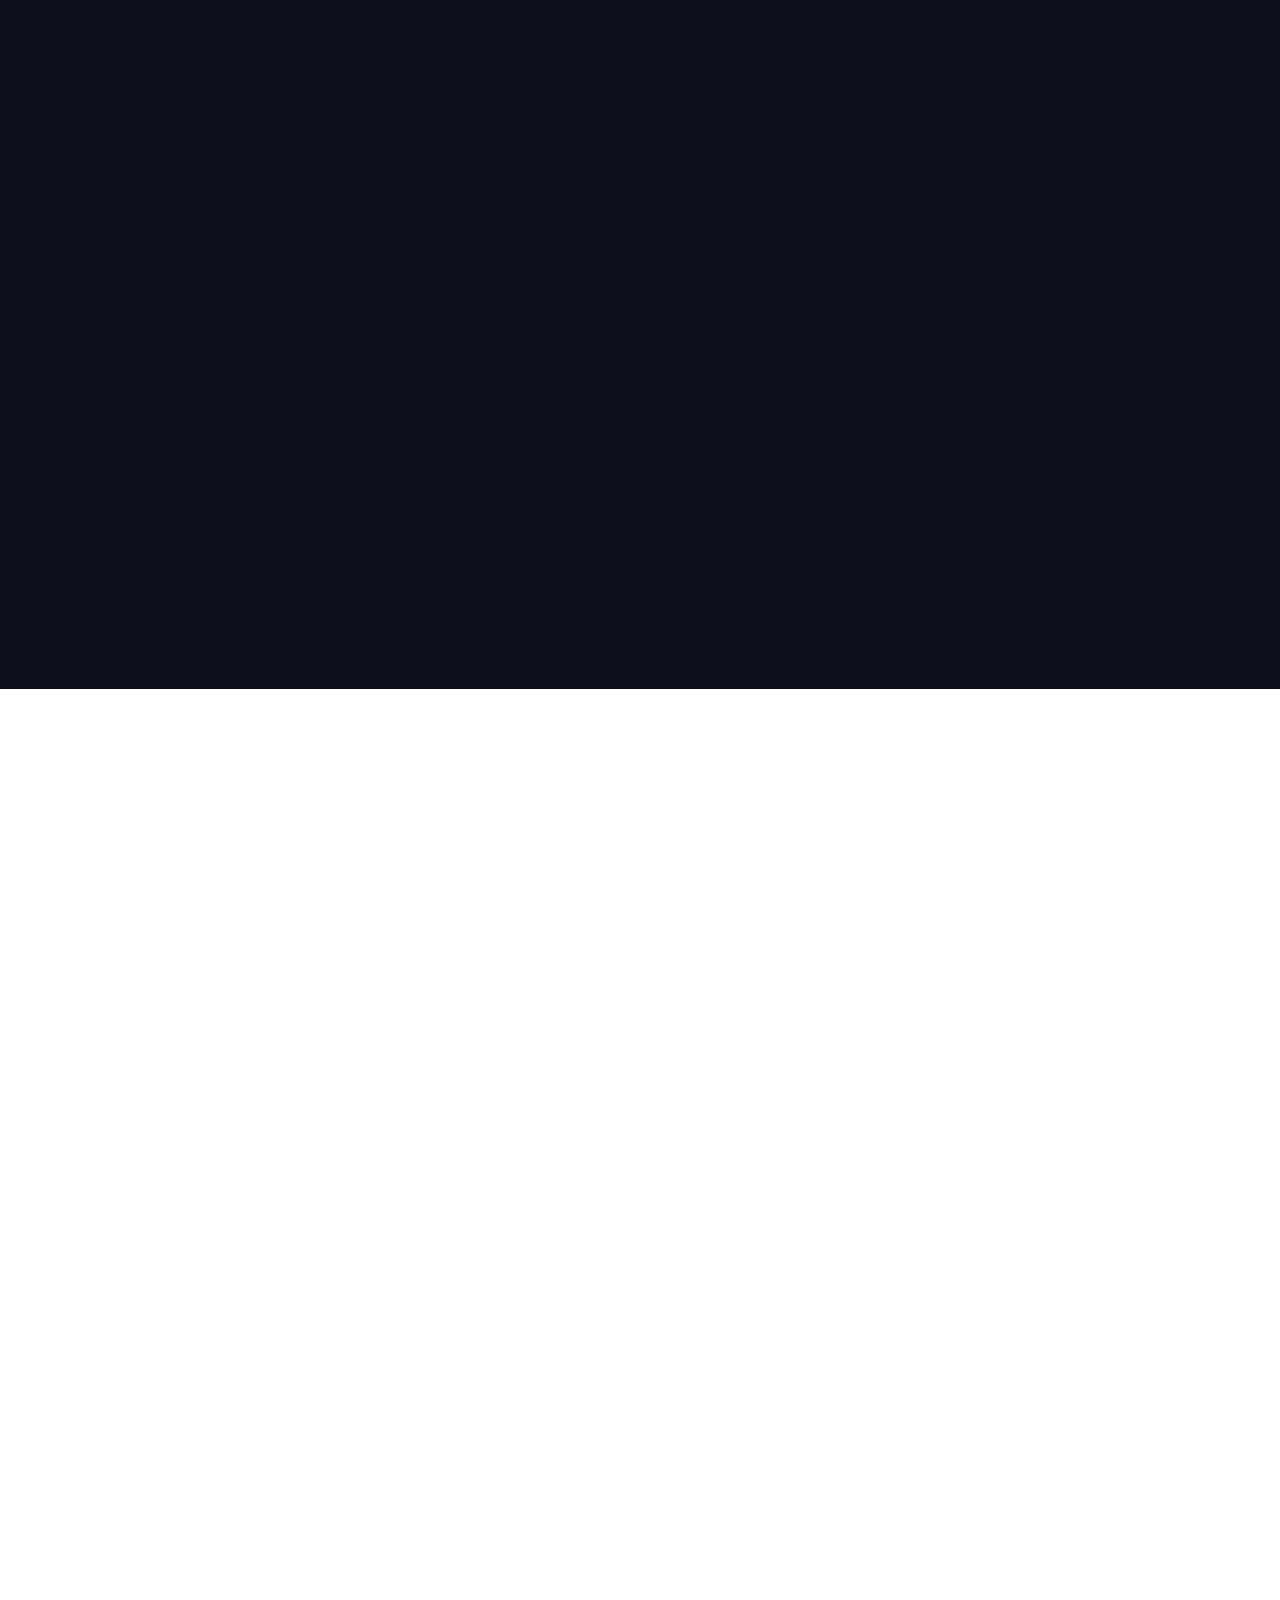
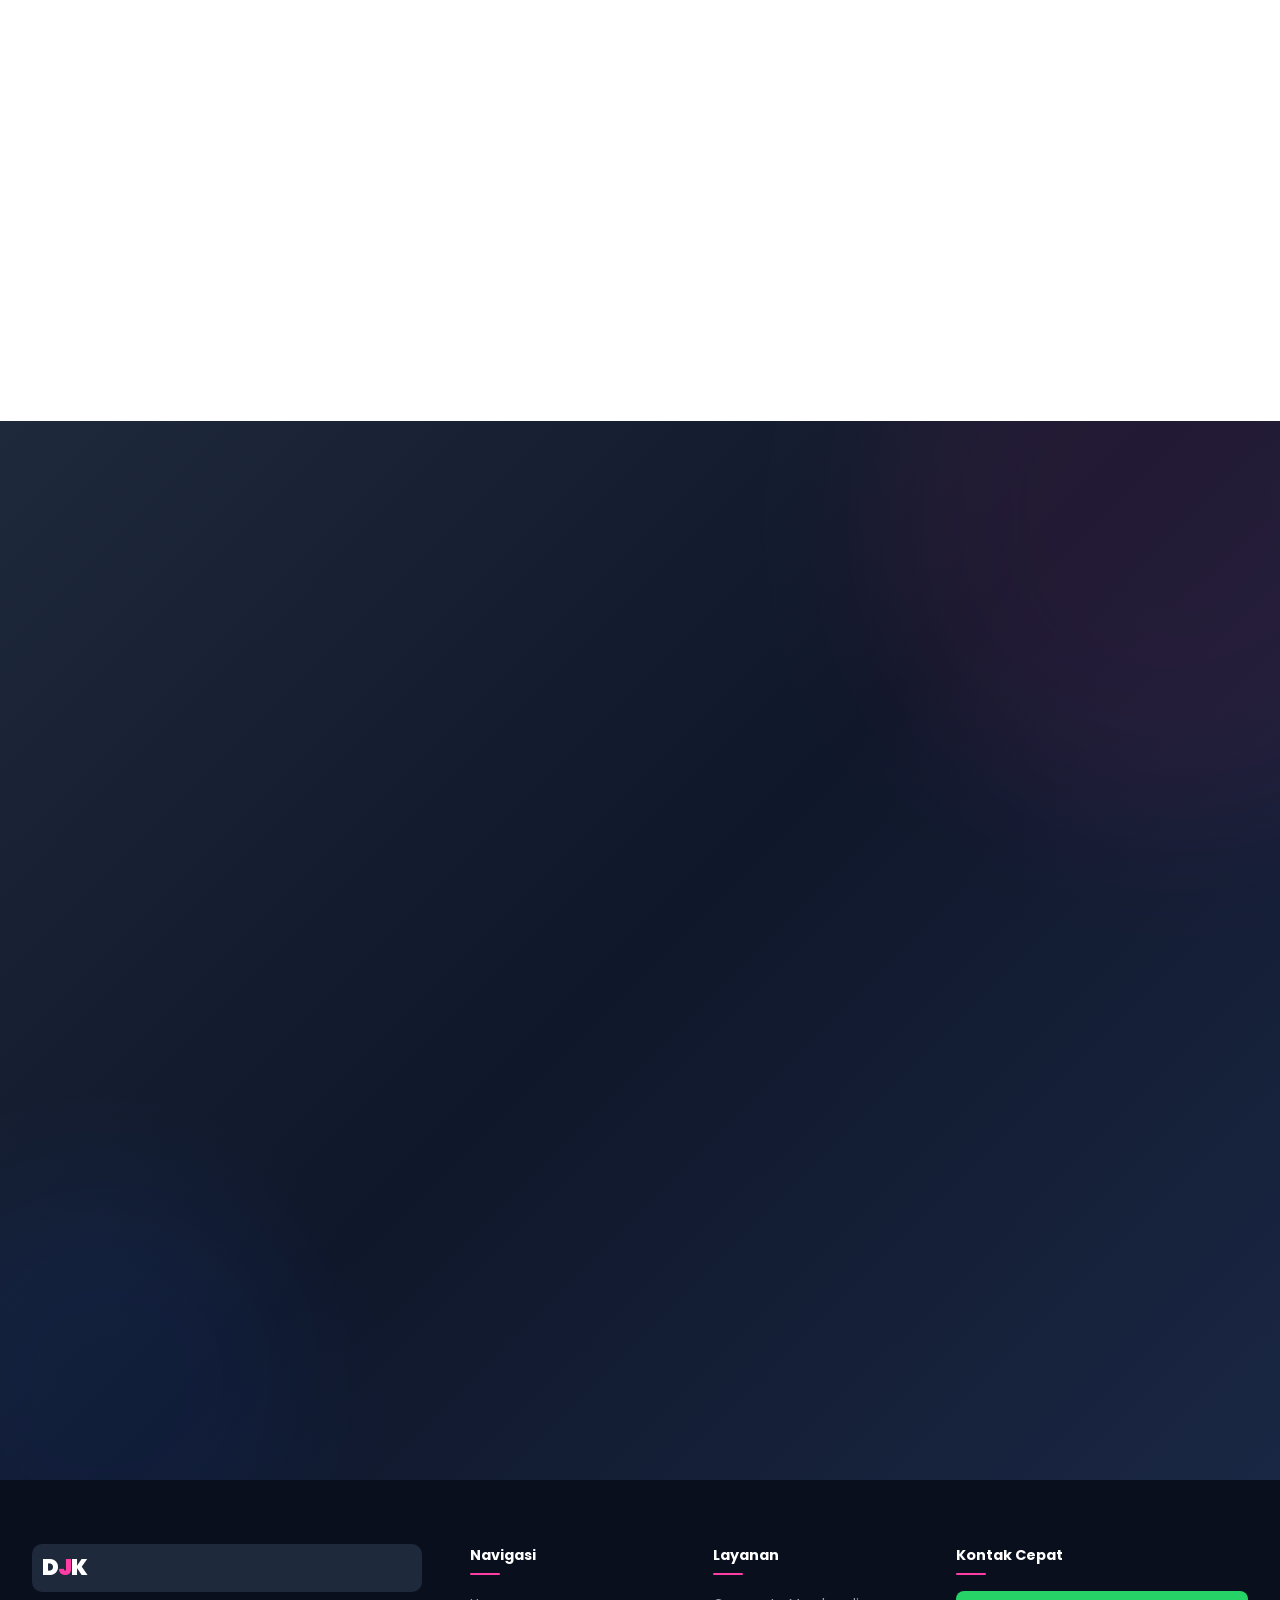
==== commit 1189344d: "Add files via upload" ====
--- a/index.html
+++ b/index.html
@@ -298,9 +298,13 @@
   }
   </script>
 
-  <!-- Google Fonts -->
+  <!-- Performance & Speed Optimization (Core Web Vitals) -->
   <link rel="preconnect" href="https://fonts.googleapis.com" />
   <link rel="preconnect" href="https://fonts.gstatic.com" crossorigin />
+  <link rel="dns-prefetch" href="https://fonts.googleapis.com" />
+  <link rel="dns-prefetch" href="https://fonts.gstatic.com" />
+  <link rel="dns-prefetch" href="https://www.googletagmanager.com" />
+  <link rel="dns-prefetch" href="https://cdnjs.cloudflare.com" />
   <link href="https://fonts.googleapis.com/css2?family=Poppins:wght@300;400;500;600;700;800;900&family=Inter:wght@300;400;500;600&display=swap" rel="stylesheet" />
 
   <!-- Font Awesome -->
@@ -492,7 +496,7 @@
         <div class="bio-badge-wrapper">
           <div class="bio-main-badge">
             <div class="bio-img-container">
-              <img src="images/company-bio.png" alt="Company Profile DJK Merchandise" class="bio-real-img" />
+              <img src="images/company-bio.png" alt="Company Profile DJK Merchandise" class="bio-real-img"  loading="lazy" decoding="async" />
               <div class="bio-img-overlay">
                 <span class="bio-img-caption">CV. Dinamika Jaya Kreatif</span>
               </div>
@@ -674,7 +678,7 @@
 
     <!-- Banner Foto Produk Utama -->
     <div class="product-banner" data-aos="fade-up" data-aos-delay="50">
-      <img src="images/product-main.png" alt="DJK Product Collection — Percetakan, T-Shirt, Merchandise" />
+      <img src="images/product-main.png" alt="DJK Product Collection — Percetakan, T-Shirt, Merchandise"  loading="lazy" decoding="async" />
       <div class="product-banner-overlay">
         <a href="#estimator" class="btn-primary" style="margin-right: 10px;">
           <i class="fas fa-calculator"></i> Hitung Estimasi Biaya
@@ -696,7 +700,7 @@
       <div class="product-grid">
         <div class="product-card" data-modal="true" data-title="Cetak Brosur & Flyer" data-category="Percetakan" data-img="images/products/prod-percetakan.png" data-desc="Cetak brosur, flyer, pamflet full color berkualitas tinggi dengan pilihan bahan Art Paper 120/150gsm atau Art Carton 210/260gsm. Tersedia finishing Glossy / Doff Lamination, UV spot, dan lipat custom." data-moq="100 Lembar" data-lead="2-4 Hari Kerja" data-price="Mulai Rp 1.500/lembar">
           <div class="product-img-wrap">
-            <img src="images/products/prod-percetakan.png" alt="Percetakan DJK" class="product-img" />
+            <img src="images/products/prod-percetakan.png" alt="Percetakan DJK" class="product-img"  loading="lazy" decoding="async" />
             <div class="product-img-badge pink">Percetakan</div>
           </div>
           <h5>Cetak Brosur & Flyer</h5>
@@ -708,7 +712,7 @@
         </div>
         <div class="product-card" data-modal="true" data-title="Cetak Mug Custom" data-category="Custom Souvenir" data-img="images/products/prod-mug-custom.png" data-desc="Mug keramik SNI premium tahan microwave dengan cetak sublime full color tahan cuci. Cocok untuk souvenir promosi, hadiah gathering, corporate gift, dan event kantor." data-moq="24 Pcs" data-lead="3-5 Hari Kerja" data-price="Mulai Rp 18.000/pcs">
           <div class="product-img-wrap">
-            <img src="images/products/prod-mug-custom.png" alt="Mug Custom DJK" class="product-img" />
+            <img src="images/products/prod-mug-custom.png" alt="Mug Custom DJK" class="product-img"  loading="lazy" decoding="async" />
             <div class="product-img-badge blue">Custom</div>
           </div>
           <h5>Cetak Mug Custom</h5>
@@ -720,7 +724,7 @@
         </div>
         <div class="product-card" data-modal="true" data-title="Kop Surat & Katalog Perusahaan" data-category="Percetakan" data-img="images/portfolio/pf-katalog-produk.png" data-desc="Paket dokumen resmi kantor: cetak kop surat kertas HVS 80/100gsm berlogo tajam, amplop dinas berbagai ukuran, serta booklet/katalog profil perusahaan cetak offset jilid rapi." data-moq="5 Rim / 50 Pcs" data-lead="3-6 Hari Kerja" data-price="Mulai Rp 120.000/rim">
           <div class="product-img-wrap">
-            <img src="images/portfolio/pf-katalog-produk.png" alt="Kop Surat DJK" class="product-img" />
+            <img src="images/portfolio/pf-katalog-produk.png" alt="Kop Surat DJK" class="product-img"  loading="lazy" decoding="async" />
             <div class="product-img-badge pink">Percetakan</div>
           </div>
           <h5>Kop Surat & Katalog</h5>
@@ -732,7 +736,7 @@
         </div>
         <div class="product-card" data-modal="true" data-title="Kalender Meja & Dinding Custom" data-category="Percetakan" data-img="images/portfolio/pf-kalender-meja.png" data-desc="Kalender tahunan eksklusif untuk branding korporat. Dudukan board linen kokoh dengan spiral wire kuat. Kertas Art Carton 230/260gsm cetak 2 sisi tajam elegan." data-moq="50 Pcs" data-lead="5-8 Hari Kerja" data-price="Mulai Rp 25.000/pcs">
           <div class="product-img-wrap">
-            <img src="images/portfolio/pf-kalender-meja.png" alt="Kalender DJK" class="product-img" />
+            <img src="images/portfolio/pf-kalender-meja.png" alt="Kalender DJK" class="product-img"  loading="lazy" decoding="async" />
             <div class="product-img-badge blue">Percetakan</div>
           </div>
           <h5>Kalender & Banner</h5>
@@ -749,7 +753,7 @@
       <div class="product-grid">
         <div class="product-card" data-modal="true" data-title="T-Shirt Custom Katun Combed" data-category="Apparel" data-img="images/products/prod-tshirt-polo.png" data-desc="Kaos katun combed 24s/30s premium standar distro dengan sablon DTF / Plastisol tajam tahan cuci. Nyaman, adem, dan cocok untuk seragam panitia, kaos komunitas, hingga event promosi." data-moq="24 Pcs" data-lead="4-7 Hari Kerja" data-price="Mulai Rp 55.000/pcs">
           <div class="product-img-wrap">
-            <img src="images/products/prod-tshirt-polo.png" alt="T-Shirt Custom DJK" class="product-img" />
+            <img src="images/products/prod-tshirt-polo.png" alt="T-Shirt Custom DJK" class="product-img"  loading="lazy" decoding="async" />
             <div class="product-img-badge pink">Apparel</div>
           </div>
           <h5>T-Shirt Custom</h5>
@@ -761,7 +765,7 @@
         </div>
         <div class="product-card" data-modal="true" data-title="Polo Shirt & Seragam Kantor" data-category="Seragam" data-img="images/portfolio/pf-polo-shirt.png" data-desc="Polo shirt bahan Lacoste CVC / Pique premium dengan bordir komputer presisi logo dada dan punggung. Tampil formal, rapi, dan awet untuk seragam karyawan perusahaan." data-moq="24 Pcs" data-lead="5-8 Hari Kerja" data-price="Mulai Rp 75.000/pcs">
           <div class="product-img-wrap">
-            <img src="images/portfolio/pf-polo-shirt.png" alt="Polo Shirt DJK" class="product-img" />
+            <img src="images/portfolio/pf-polo-shirt.png" alt="Polo Shirt DJK" class="product-img"  loading="lazy" decoding="async" />
             <div class="product-img-badge blue">Seragam</div>
           </div>
           <h5>Polo Shirt / Seragam</h5>
@@ -773,7 +777,7 @@
         </div>
         <div class="product-card" data-modal="true" data-title="Topi Baseball & Bucket Hat" data-category="Topi & Headwear" data-img="images/portfolio/pf-topi-biru.png" data-desc="Topi model Baseball cap, Snapback, atau Bucket Hat bahan Twill / Rafel tebal berkualitas dengan bordir timbul 3D atau sablon polyflex logo perusahaan." data-moq="30 Pcs" data-lead="4-7 Hari Kerja" data-price="Mulai Rp 28.000/pcs">
           <div class="product-img-wrap">
-            <img src="images/portfolio/pf-topi-biru.png" alt="Topi Custom DJK" class="product-img" />
+            <img src="images/portfolio/pf-topi-biru.png" alt="Topi Custom DJK" class="product-img"  loading="lazy" decoding="async" />
             <div class="product-img-badge pink">Topi</div>
           </div>
           <h5>Topi Custom</h5>
@@ -785,7 +789,7 @@
         </div>
         <div class="product-card" data-modal="true" data-title="Tote Bag Kanvas & Goodie Bag" data-category="Tas Promosi" data-img="images/portfolio/pf-goodie-bag-ve.png" data-desc="Tas jinjing kanvas tebal, blacu eco-friendly, atau tas spunbond ramah lingkungan dengan sablon logo tajam. Solusi kemasan souvenir seminar, pameran, dan workshop." data-moq="50 Pcs" data-lead="3-6 Hari Kerja" data-price="Mulai Rp 12.000/pcs">
           <div class="product-img-wrap">
-            <img src="images/portfolio/pf-goodie-bag-ve.png" alt="Goodie Bag DJK" class="product-img" />
+            <img src="images/portfolio/pf-goodie-bag-ve.png" alt="Goodie Bag DJK" class="product-img"  loading="lazy" decoding="async" />
             <div class="product-img-badge blue">Tas</div>
           </div>
           <h5>Tote Bag & Goodie Bag</h5>
@@ -802,7 +806,7 @@
       <div class="product-grid">
         <div class="product-card" data-modal="true" data-title="Tumbler Stainless & Termos Suhu" data-category="Merchandise" data-img="images/products/prod-tumbler-baris.png" data-desc="Tumbler vacuum flask SUS 304 tahan suhu panas dan dingin hingga 12 jam. Tersedia opsi grafir laser nama/logo presisi permanen atau sablon UV full color melingkar." data-moq="20 Pcs" data-lead="3-5 Hari Kerja" data-price="Mulai Rp 45.000/pcs">
           <div class="product-img-wrap">
-            <img src="images/products/prod-tumbler-baris.png" alt="Tumbler DJK" class="product-img" />
+            <img src="images/products/prod-tumbler-baris.png" alt="Tumbler DJK" class="product-img"  loading="lazy" decoding="async" />
             <div class="product-img-badge pink">Tumbler</div>
           </div>
           <h5>Tumbler & Botol Minum</h5>
@@ -814,7 +818,7 @@
         </div>
         <div class="product-card" data-modal="true" data-title="Buku Agenda & Notebook Eksklusif" data-category="Merchandise" data-img="images/products/prod-agenda-kraft.png" data-desc="Buku catatan agenda kerja dengan sampul kulit sintetis magnet, hard cover karton tebal, atau jilid spiral ramah lingkungan. Dilengkapi pembatas buku dan sisipan profil perusahaan." data-moq="30 Pcs" data-lead="4-7 Hari Kerja" data-price="Mulai Rp 35.000/pcs">
           <div class="product-img-wrap">
-            <img src="images/products/prod-agenda-kraft.png" alt="Notebook DJK" class="product-img" />
+            <img src="images/products/prod-agenda-kraft.png" alt="Notebook DJK" class="product-img"  loading="lazy" decoding="async" />
             <div class="product-img-badge blue">Notebook</div>
           </div>
           <h5>Buku Agenda & Notebook</h5>
@@ -826,7 +830,7 @@
         </div>
         <div class="product-card" data-modal="true" data-title="Botol Olahraga & Sport Bottle" data-category="Tumbler" data-img="images/portfolio/pf-tumbler-metrodata.png" data-desc="Botol minum sporty bahan aluminium ringan atau plastik Tritan BPA-Free bersertifikasi food grade. Pilihan tepat untuk merchandise kegiatan outdoor, fun walk, dan gathering." data-moq="30 Pcs" data-lead="3-5 Hari Kerja" data-price="Mulai Rp 30.000/pcs">
           <div class="product-img-wrap">
-            <img src="images/portfolio/pf-tumbler-metrodata.png" alt="Tumbler Metrodata DJK" class="product-img" />
+            <img src="images/portfolio/pf-tumbler-metrodata.png" alt="Tumbler Metrodata DJK" class="product-img"  loading="lazy" decoding="async" />
             <div class="product-img-badge pink">Tumbler</div>
           </div>
           <h5>Botol & Termos Travel</h5>
@@ -838,7 +842,7 @@
         </div>
         <div class="product-card" data-modal="true" data-title="Seminar Kit & Paket Gift Box Hampers" data-category="Paket Event" data-img="images/products/prod-giftset-pouch.png" data-desc="Solusi hemat paket lengkap: Box hardbox / corrugated cetak custom berisi Mug, Tumbler, Notebook, Pulpen, dan Pouch serasi. Siap dibagikan langsung untuk tamu VIP dan peserta seminar." data-moq="20 Paket" data-lead="5-9 Hari Kerja" data-price="Mulai Rp 85.000/paket">
           <div class="product-img-wrap">
-            <img src="images/products/prod-giftset-pouch.png" alt="Gift Set DJK" class="product-img" />
+            <img src="images/products/prod-giftset-pouch.png" alt="Gift Set DJK" class="product-img"  loading="lazy" decoding="async" />
             <div class="product-img-badge blue">Gift Set</div>
           </div>
           <h5>Seminar Kit & Hampers</h5>
@@ -855,7 +859,7 @@
       <div class="product-grid">
         <div class="product-card" data-modal="true" data-title="Gantungan Kunci & Pin Akrilik" data-category="Aksesoris" data-img="images/products/prod-gantungan-kunci.png" data-desc="Gantungan kunci akrilik 2 sisi potong laser cutting sesuai pola logo, gantungan karet rubber 3D, atau pin enamel logam eksklusif dengan peniti/magnet." data-moq="50 Pcs" data-lead="3-6 Hari Kerja" data-price="Mulai Rp 6.000/pcs">
           <div class="product-img-wrap">
-            <img src="images/products/prod-gantungan-kunci.png" alt="Gantungan Kunci DJK" class="product-img" />
+            <img src="images/products/prod-gantungan-kunci.png" alt="Gantungan Kunci DJK" class="product-img"  loading="lazy" decoding="async" />
             <div class="product-img-badge pink">Aksesoris</div>
           </div>
           <h5>Gantungan Kunci & Akrilik</h5>
@@ -867,7 +871,7 @@
         </div>
         <div class="product-card" data-modal="true" data-title="Payung Lipat & Payung Golf Branded" data-category="Payung Promosi" data-img="images/portfolio/pf-payung-lipat.png" data-desc="Payung lipat otomatis 3 lapis perak anti-UV atau payung golf besar dengan rangka fiber anti-angin badai. Sablon logo perusahaan tajam di setiap juring payung." data-moq="24 Pcs" data-lead="5-8 Hari Kerja" data-price="Mulai Rp 45.000/pcs">
           <div class="product-img-wrap">
-            <img src="images/portfolio/pf-payung-lipat.png" alt="Payung DJK" class="product-img" />
+            <img src="images/portfolio/pf-payung-lipat.png" alt="Payung DJK" class="product-img"  loading="lazy" decoding="async" />
             <div class="product-img-badge blue">Payung</div>
           </div>
           <h5>Payung Lipat Custom</h5>
@@ -879,7 +883,7 @@
         </div>
         <div class="product-card" data-modal="true" data-title="Pulpen Promosi Metal & Plastik" data-category="Alat Tulis" data-img="images/portfolio/pf-pulpen-set.png" data-desc="Pulpen promosi bahan metal premium grafir laser nama atau pulpen plastik warna-warni sablon logo. Tinta lancar dan awet untuk seminar kit dan operasional kantor." data-moq="100 Pcs" data-lead="2-4 Hari Kerja" data-price="Mulai Rp 3.500/pcs">
           <div class="product-img-wrap">
-            <img src="images/portfolio/pf-pulpen-set.png" alt="Pulpen DJK" class="product-img" />
+            <img src="images/portfolio/pf-pulpen-set.png" alt="Pulpen DJK" class="product-img"  loading="lazy" decoding="async" />
             <div class="product-img-badge pink">ATK</div>
           </div>
           <h5>Pulpen & Alat Tulis</h5>
@@ -891,7 +895,7 @@
         </div>
         <div class="product-card" data-modal="true" data-title="USB Flashdisk Kunci & Kartu Nama" data-category="Gadget & Tech" data-img="images/portfolio/pf-usb-flashdisk.png" data-desc="USB Flash drive model kartu nama full color, model anak kunci berbahan metal stainless, atau model putar dalam kotak kaleng jendela mika elegan berkapasitas 8GB/16GB/32GB/64GB original chip." data-moq="25 Pcs" data-lead="4-6 Hari Kerja" data-price="Mulai Rp 48.000/pcs">
           <div class="product-img-wrap">
-            <img src="images/portfolio/pf-usb-flashdisk.png" alt="USB Flash Disk DJK" class="product-img" />
+            <img src="images/portfolio/pf-usb-flashdisk.png" alt="USB Flash Disk DJK" class="product-img"  loading="lazy" decoding="async" />
             <div class="product-img-badge blue">Gadget</div>
           </div>
           <h5>Flashdisk & Souvenir Eksklusif</h5>
@@ -1066,7 +1070,7 @@
       <div class="pf-display-container">
         <div class="pf-board active" id="pf-board-1">
           <div class="pf-board-img-wrap">
-            <img src="images/portfolio-1.png" alt="Dokumentasi Portofolio DJK 1" class="pf-full-img" />
+            <img src="images/portfolio-1.png" alt="Dokumentasi Portofolio DJK 1" class="pf-full-img"  loading="lazy" decoding="async" />
             <div class="pf-board-overlay">
               <span><i class="fas fa-camera"></i> Dokumentasi Asli Portfolio Merchandise DJK</span>
               <a href="https://wa.me/6285695952646?text=Halo%20DJK%2C%20saya%20tertarik%20dengan%20produk%20di%20galeri%20portfolio%201" target="_blank" class="btn-wa-sm">
@@ -1078,7 +1082,7 @@
 
         <div class="pf-board" id="pf-board-2">
           <div class="pf-board-img-wrap">
-            <img src="images/portfolio-2.png" alt="Dokumentasi Portofolio DJK 2" class="pf-full-img" />
+            <img src="images/portfolio-2.png" alt="Dokumentasi Portofolio DJK 2" class="pf-full-img"  loading="lazy" decoding="async" />
             <div class="pf-board-overlay">
               <span><i class="fas fa-camera"></i> Dokumentasi Asli Portfolio Apparel & Souvenir DJK</span>
               <a href="https://wa.me/6285695952646?text=Halo%20DJK%2C%20saya%20tertarik%20dengan%20produk%20di%20galeri%20portfolio%202" target="_blank" class="btn-wa-sm">
@@ -1094,7 +1098,7 @@
     <div class="portfolio-grid" data-aos="fade-up" data-aos-delay="100">
       <div class="portfolio-item pink-accent" data-modal="true" data-title="Bucket Hat Pertamina PHE ONWJ" data-category="Merchandise & Headwear" data-img="images/portfolio/pf-bucket-hat.png" data-desc="Topi Bucket Hat bahan kanvas katun tebal dengan bordir logo presisi Pertamina PHE ONWJ dan tali stopper serbaguna. Cocok untuk kegiatan lapangan, CSR, dan event offshore." data-moq="30 Pcs" data-lead="5-7 Hari Kerja" data-price="Mulai Rp 35.000/pcs">
         <div class="pf-img-thumb">
-          <img src="images/portfolio/pf-bucket-hat.png" alt="Bucket Hat Pertamina DJK" />
+          <img src="images/portfolio/pf-bucket-hat.png" alt="Bucket Hat Pertamina DJK"  loading="lazy" decoding="async" />
         </div>
         <div class="pf-content">
           <span class="pf-tag">Merchandise</span>
@@ -1106,7 +1110,7 @@
 
       <div class="portfolio-item blue-accent" data-modal="true" data-title="Custom Wooden Box PT Voksel" data-category="Packaging Eksklusif" data-img="images/portfolio/pf-wooden-box.png" data-desc="Box kayu pinus premium finishing natural varnish dengan grafir logo laser timbul PT Voksel Electric Tbk. Menghadirkan kesan mewah untuk cinderamata direksi & tamu kehormatan." data-moq="20 Pcs" data-lead="6-9 Hari Kerja" data-price="Mulai Rp 65.000/box">
         <div class="pf-img-thumb">
-          <img src="images/portfolio/pf-wooden-box.png" alt="Custom Wooden Box PT Voksel" />
+          <img src="images/portfolio/pf-wooden-box.png" alt="Custom Wooden Box PT Voksel"  loading="lazy" decoding="async" />
         </div>
         <div class="pf-content">
           <span class="pf-tag">Packaging</span>
@@ -1118,7 +1122,7 @@
 
       <div class="portfolio-item pink-accent" data-modal="true" data-title="Tumbler Stainless Metrodata" data-category="Drinkware" data-img="images/portfolio/pf-tumbler-metrodata.png" data-desc="Botol tumbler stainless steel vacuum isolasi ganda dengan sablon logo tajam Metrodata. Tahan dingin dan panas hingga 12 jam, anti karat dan bocor." data-moq="24 Pcs" data-lead="4-6 Hari Kerja" data-price="Mulai Rp 45.000/pcs">
         <div class="pf-img-thumb">
-          <img src="images/portfolio/pf-tumbler-metrodata.png" alt="Tumbler Metrodata" />
+          <img src="images/portfolio/pf-tumbler-metrodata.png" alt="Tumbler Metrodata"  loading="lazy" decoding="async" />
         </div>
         <div class="pf-content">
           <span class="pf-tag">Tumbler</span>
@@ -1130,7 +1134,7 @@
 
       <div class="portfolio-item blue-accent" data-modal="true" data-title="Tote Bag Kanvas Dr. Endang Widanti" data-category="Tas Kanvas" data-img="images/portfolio/pf-tote-bag-cs.png" data-desc="Tote bag kombinasi warna navy & putih berbahan kanvas twill tebal grade A dengan sablon logo presisi CS by Dr. Endang Widanti. Jahitan rapi dan kuat menampung laptop." data-moq="50 Pcs" data-lead="4-7 Hari Kerja" data-price="Mulai Rp 32.000/pcs">
         <div class="pf-img-thumb">
-          <img src="images/portfolio/pf-tote-bag-cs.png" alt="Tote Bag Kanvas Dr. Endang" />
+          <img src="images/portfolio/pf-tote-bag-cs.png" alt="Tote Bag Kanvas Dr. Endang"  loading="lazy" decoding="async" />
         </div>
         <div class="pf-content">
           <span class="pf-tag">Tas</span>
@@ -1142,7 +1146,7 @@
 
       <div class="portfolio-item pink-accent" data-modal="true" data-title="Pulpen Promosi Set DJK" data-category="Alat Tulis Kantor" data-img="images/portfolio/pf-pulpen-set.png" data-desc="Koleksi pulpen promosi berbagai tipe (stylus pen, metal pen, dan gel pen) dengan cetak logo pad printing tajam. Hadiah fungsional yang selalu digunakan sehari-hari." data-moq="100 Pcs" data-lead="3-5 Hari Kerja" data-price="Mulai Rp 4.000/pcs">
         <div class="pf-img-thumb">
-          <img src="images/portfolio/pf-pulpen-set.png" alt="Pulpen Set DJK" />
+          <img src="images/portfolio/pf-pulpen-set.png" alt="Pulpen Set DJK"  loading="lazy" decoding="async" />
         </div>
         <div class="pf-content">
           <span class="pf-tag">ATK</span>
@@ -1154,7 +1158,7 @@
 
       <div class="portfolio-item blue-accent" data-modal="true" data-title="Notebook Agenda Spiral WWF Bali" data-category="Stationery & Agenda" data-img="images/portfolio/pf-notebook-wwf.png" data-desc="Buku catatan spiral eksklusif 10th World Water Forum Bali dengan sampul hard cover cetak full color doff lamination. Kertas isi bookpaper 72gsm nyaman ditulis dan tidak tembus." data-moq="50 Pcs" data-lead="5-8 Hari Kerja" data-price="Mulai Rp 28.000/pcs">
         <div class="pf-img-thumb">
-          <img src="images/portfolio/pf-notebook-wwf.png" alt="Notebook Agenda WWF Bali" />
+          <img src="images/portfolio/pf-notebook-wwf.png" alt="Notebook Agenda WWF Bali"  loading="lazy" decoding="async" />
         </div>
         <div class="pf-content">
           <span class="pf-tag">Notebook</span>
@@ -1166,7 +1170,7 @@
 
       <div class="portfolio-item pink-accent" data-modal="true" data-title="Payung Lipat Branded Shine On 50" data-category="Payung Promosi" data-img="images/portfolio/pf-payung-lipat.png" data-desc="Payung lipat 3 otomatis berbahan pongee tebal lapis silver UV protector dengan sablon logo Shine On 50 tajam presisi. Rangka besi tahan terpaan angin kencang." data-moq="24 Pcs" data-lead="5-8 Hari Kerja" data-price="Mulai Rp 48.000/pcs">
         <div class="pf-img-thumb">
-          <img src="images/portfolio/pf-payung-lipat.png" alt="Payung Lipat Shine On 50" />
+          <img src="images/portfolio/pf-payung-lipat.png" alt="Payung Lipat Shine On 50"  loading="lazy" decoding="async" />
         </div>
         <div class="pf-content">
           <span class="pf-tag">Payung</span>
@@ -1178,7 +1182,7 @@
 
       <div class="portfolio-item blue-accent" data-modal="true" data-title="Kalender Meja Korporat 2026" data-category="Percetakan Kalender" data-img="images/portfolio/pf-kalender-meja.png" data-desc="Kalender meja 2026 dengan dudukan hardboard lapis linen elegan, cetak Art Carton 260gsm 2 sisi full color, serta spiral kawat ganda berkualitas tinggi." data-moq="50 Pcs" data-lead="5-8 Hari Kerja" data-price="Mulai Rp 25.000/pcs">
         <div class="pf-img-thumb">
-          <img src="images/portfolio/pf-kalender-meja.png" alt="Kalender Meja 2026" />
+          <img src="images/portfolio/pf-kalender-meja.png" alt="Kalender Meja 2026"  loading="lazy" decoding="async" />
         </div>
         <div class="pf-content">
           <span class="pf-tag">Percetakan</span>
@@ -1190,7 +1194,7 @@
 
       <div class="portfolio-item pink-accent" data-modal="true" data-title="Shopping Paper Bag Kraft UIStore" data-category="Packaging Kertas" data-img="images/portfolio/pf-paper-bag.png" data-desc="Paper bag berbahan Brown Kraft eco-friendly 150/200gsm dengan tali twisted handle kuat dan sablon logo UIStore tajam. Pilihan tepat untuk merchandise toko dan konferensi kampus." data-moq="100 Pcs" data-lead="3-6 Hari Kerja" data-price="Mulai Rp 5.000/pcs">
         <div class="pf-img-thumb">
-          <img src="images/portfolio/pf-paper-bag.png" alt="Paper Bag Kraft UIStore" />
+          <img src="images/portfolio/pf-paper-bag.png" alt="Paper Bag Kraft UIStore"  loading="lazy" decoding="async" />
         </div>
         <div class="pf-content">
           <span class="pf-tag">Paper Bag</span>
@@ -1202,7 +1206,7 @@
 
       <div class="portfolio-item blue-accent" data-modal="true" data-title="Lanyard Printing IDSurvey" data-category="Aksesoris Event" data-img="images/portfolio/pf-lanyard-idsurvey.png" data-desc="Tali id card lanyard bahan tisu lembut 2cm cetak sublimasi 2 sisi tajam gradasi tanpa batas warna. Dilengkapi kait lobster nikel tebal dan safety breakaway clip." data-moq="50 Pcs" data-lead="3-5 Hari Kerja" data-price="Mulai Rp 9.500/pcs">
         <div class="pf-img-thumb">
-          <img src="images/portfolio/pf-lanyard-idsurvey.png" alt="Lanyard Printing IDSurvey" />
+          <img src="images/portfolio/pf-lanyard-idsurvey.png" alt="Lanyard Printing IDSurvey"  loading="lazy" decoding="async" />
         </div>
         <div class="pf-content">
           <span class="pf-tag">Lanyard</span>
@@ -1214,7 +1218,7 @@
 
       <div class="portfolio-item pink-accent" data-modal="true" data-title="Polo Shirt Seragam Permitindo" data-category="Apparel Korporat" data-img="images/portfolio/pf-polo-shirt.png" data-desc="Polo shirt navy bergaris kerah kontras berbahan Lacoste Pique CVC standar export dengan bordir komputer presisi Permitindo. Adem, tidak berbulu, dan tidak mudah luntur." data-moq="24 Pcs" data-lead="5-8 Hari Kerja" data-price="Mulai Rp 75.000/pcs">
         <div class="pf-img-thumb">
-          <img src="images/portfolio/pf-polo-shirt.png" alt="Polo Shirt Seragam Permitindo" />
+          <img src="images/portfolio/pf-polo-shirt.png" alt="Polo Shirt Seragam Permitindo"  loading="lazy" decoding="async" />
         </div>
         <div class="pf-content">
           <span class="pf-tag">Apparel</span>
@@ -1226,7 +1230,7 @@
 
       <div class="portfolio-item blue-accent" data-modal="true" data-title="Botol Tumbler Matte PGI Official" data-category="Tumbler & Botol" data-img="images/portfolio/pf-botol-pgi.png" data-desc="Botol minum matte black stainless 500ml dengan sablon logo presisi PGI Official dan gantungan pegangan silikon portabel. Cocok untuk souvenir olahraga & kegiatan dinas." data-moq="30 Pcs" data-lead="3-5 Hari Kerja" data-price="Mulai Rp 42.000/pcs">
         <div class="pf-img-thumb">
-          <img src="images/portfolio/pf-botol-pgi.png" alt="Botol Tumbler PGI" />
+          <img src="images/portfolio/pf-botol-pgi.png" alt="Botol Tumbler PGI"  loading="lazy" decoding="async" />
         </div>
         <div class="pf-content">
           <span class="pf-tag">Tumbler</span>
@@ -1238,7 +1242,7 @@
 
       <div class="portfolio-item pink-accent" data-modal="true" data-title="Topi Baseball Bordir Timbul" data-category="Headwear" data-img="images/portfolio/pf-topi-biru.png" data-desc="Topi baseball katun rafel wash tebal dengan cakop besi gesper belakang dan bordir 3D timbul logo perusahaan. Nyaman dipakai seharian di dalam maupun luar ruangan." data-moq="30 Pcs" data-lead="4-7 Hari Kerja" data-price="Mulai Rp 28.000/pcs">
         <div class="pf-img-thumb">
-          <img src="images/portfolio/pf-topi-biru.png" alt="Topi Baseball DJK" />
+          <img src="images/portfolio/pf-topi-biru.png" alt="Topi Baseball DJK"  loading="lazy" decoding="async" />
         </div>
         <div class="pf-content">
           <span class="pf-tag">Topi</span>
@@ -1250,7 +1254,7 @@
 
       <div class="portfolio-item blue-accent" data-modal="true" data-title="Pouch Handbag Batik Cibis Park" data-category="Souvenir Pouch" data-img="images/portfolio/pf-pouch-batik.png" data-desc="Pouch handbag kanvas premium kombinasi batik nusantara dengan tali webbing kulit sintetis dan resleting YKK halus. Hadiah khas etnik modern untuk event eksklusif Cibis Park." data-moq="40 Pcs" data-lead="5-8 Hari Kerja" data-price="Mulai Rp 38.000/pcs">
         <div class="pf-img-thumb">
-          <img src="images/portfolio/pf-pouch-batik.png" alt="Pouch Batik Cibis Park" />
+          <img src="images/portfolio/pf-pouch-batik.png" alt="Pouch Batik Cibis Park"  loading="lazy" decoding="async" />
         </div>
         <div class="pf-content">
           <span class="pf-tag">Souvenir</span>
@@ -1262,7 +1266,7 @@
 
       <div class="portfolio-item pink-accent" data-modal="true" data-title="Duffel Travel Bag Merah Cibis Park" data-category="Travel Bag" data-img="images/portfolio/pf-tas-duffel.png" data-desc="Tas travel duffel bahan Cordura nylon tahan air berkapasitas besar dengan kompartemen sepatu khusus dan sablon logo Cibis Business Park. Ideal untuk souvenir outing & gathering." data-moq="30 Pcs" data-lead="6-9 Hari Kerja" data-price="Mulai Rp 95.000/pcs">
         <div class="pf-img-thumb">
-          <img src="images/portfolio/pf-tas-duffel.png" alt="Tas Duffel Merah Cibis Park" />
+          <img src="images/portfolio/pf-tas-duffel.png" alt="Tas Duffel Merah Cibis Park"  loading="lazy" decoding="async" />
         </div>
         <div class="pf-content">
           <span class="pf-tag">Tas</span>
@@ -1274,7 +1278,7 @@
 
       <div class="portfolio-item blue-accent" data-modal="true" data-title="USB Drive Kunci Metal Tin Box" data-category="Gadget & Tech" data-img="images/portfolio/pf-usb-flashdisk.png" data-desc="USB flashdisk berbentuk kunci metal anti-gores & anti-air dengan kemasan tin box berbingkai mika transparan. Dilengkapi grafir laser logo perusahaan presisi tinggi." data-moq="25 Pcs" data-lead="4-6 Hari Kerja" data-price="Mulai Rp 48.000/pcs">
         <div class="pf-img-thumb">
-          <img src="images/portfolio/pf-usb-flashdisk.png" alt="USB Drive Tin Box Cibis Park" />
+          <img src="images/portfolio/pf-usb-flashdisk.png" alt="USB Drive Tin Box Cibis Park"  loading="lazy" decoding="async" />
         </div>
         <div class="pf-content">
           <span class="pf-tag">Gadget</span>
@@ -1313,7 +1317,7 @@
     <!-- Official Client Logo Board -->
     <div class="client-board-container" data-aos="fade-up" data-aos-delay="50">
       <div class="client-board-card">
-        <img src="images/our-client.png" alt="Daftar Klien DJK — Permitindo, Metrodata, Yamaha, Kemendagri" class="client-board-img" />
+        <img src="images/our-client.png" alt="Daftar Klien DJK — Permitindo, Metrodata, Yamaha, Kemendagri" class="client-board-img"  loading="lazy" decoding="async" />
         <div class="client-board-tag">
           <i class="fas fa-handshake"></i> Dokumentasi Klien Resmi CV. Dinamika Jaya Kreatif
         </div>
@@ -2055,3 +2059,4 @@
   <script src="script.js"></script>
 </body>
 </html>
+
--- a/style.css
+++ b/style.css
@@ -3468,3 +3468,19 @@
 .coverage-btn.btn-calc-coverage:hover {
   box-shadow: 0 8px 20px rgba(37, 99, 235, 0.4);
 }
+
+/* ============================================================
+   PERFORMANCE & CORE WEB VITALS OPTIMIZATIONS
+   ============================================================ */
+.portfolio,
+.clients,
+.blog,
+.coverage-section,
+.faq-section {
+  content-visibility: auto;
+  contain-intrinsic-size: 1px 800px;
+}
+
+img[loading="lazy"] {
+  will-change: auto;
+}
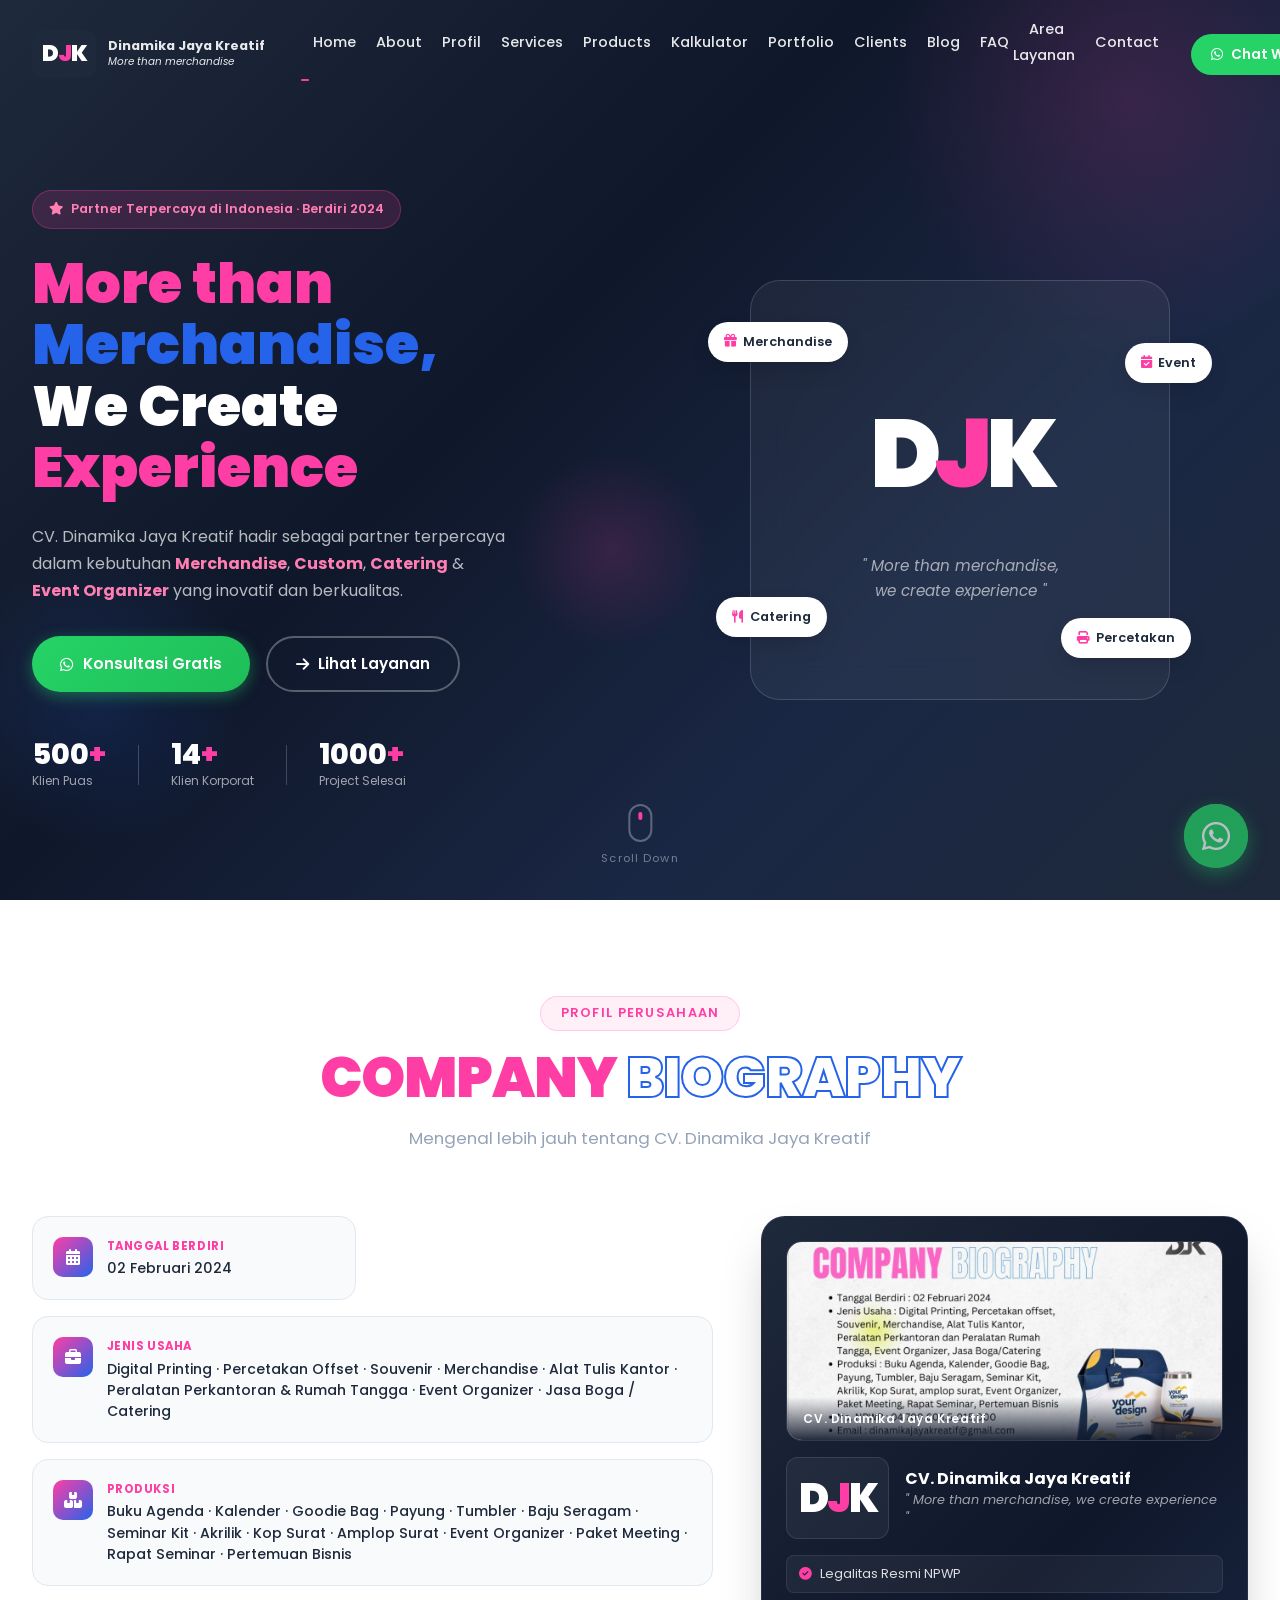
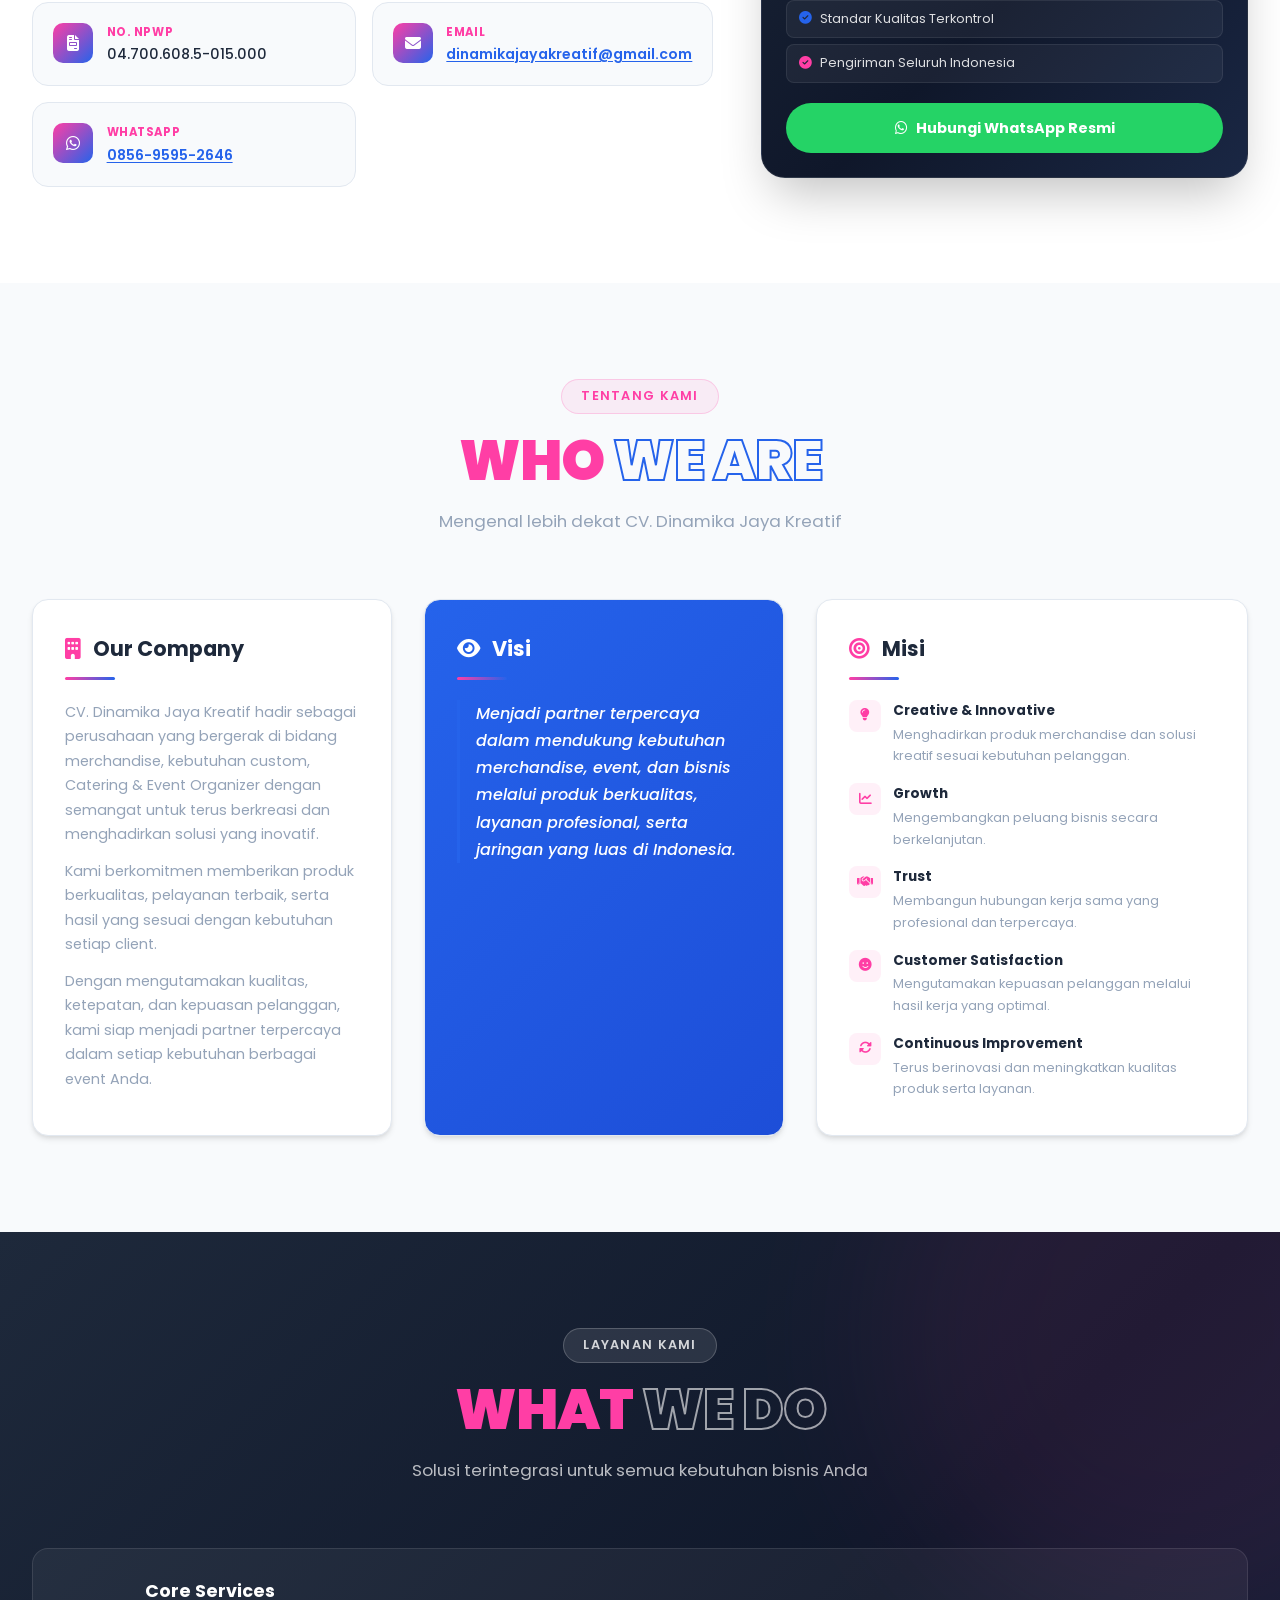
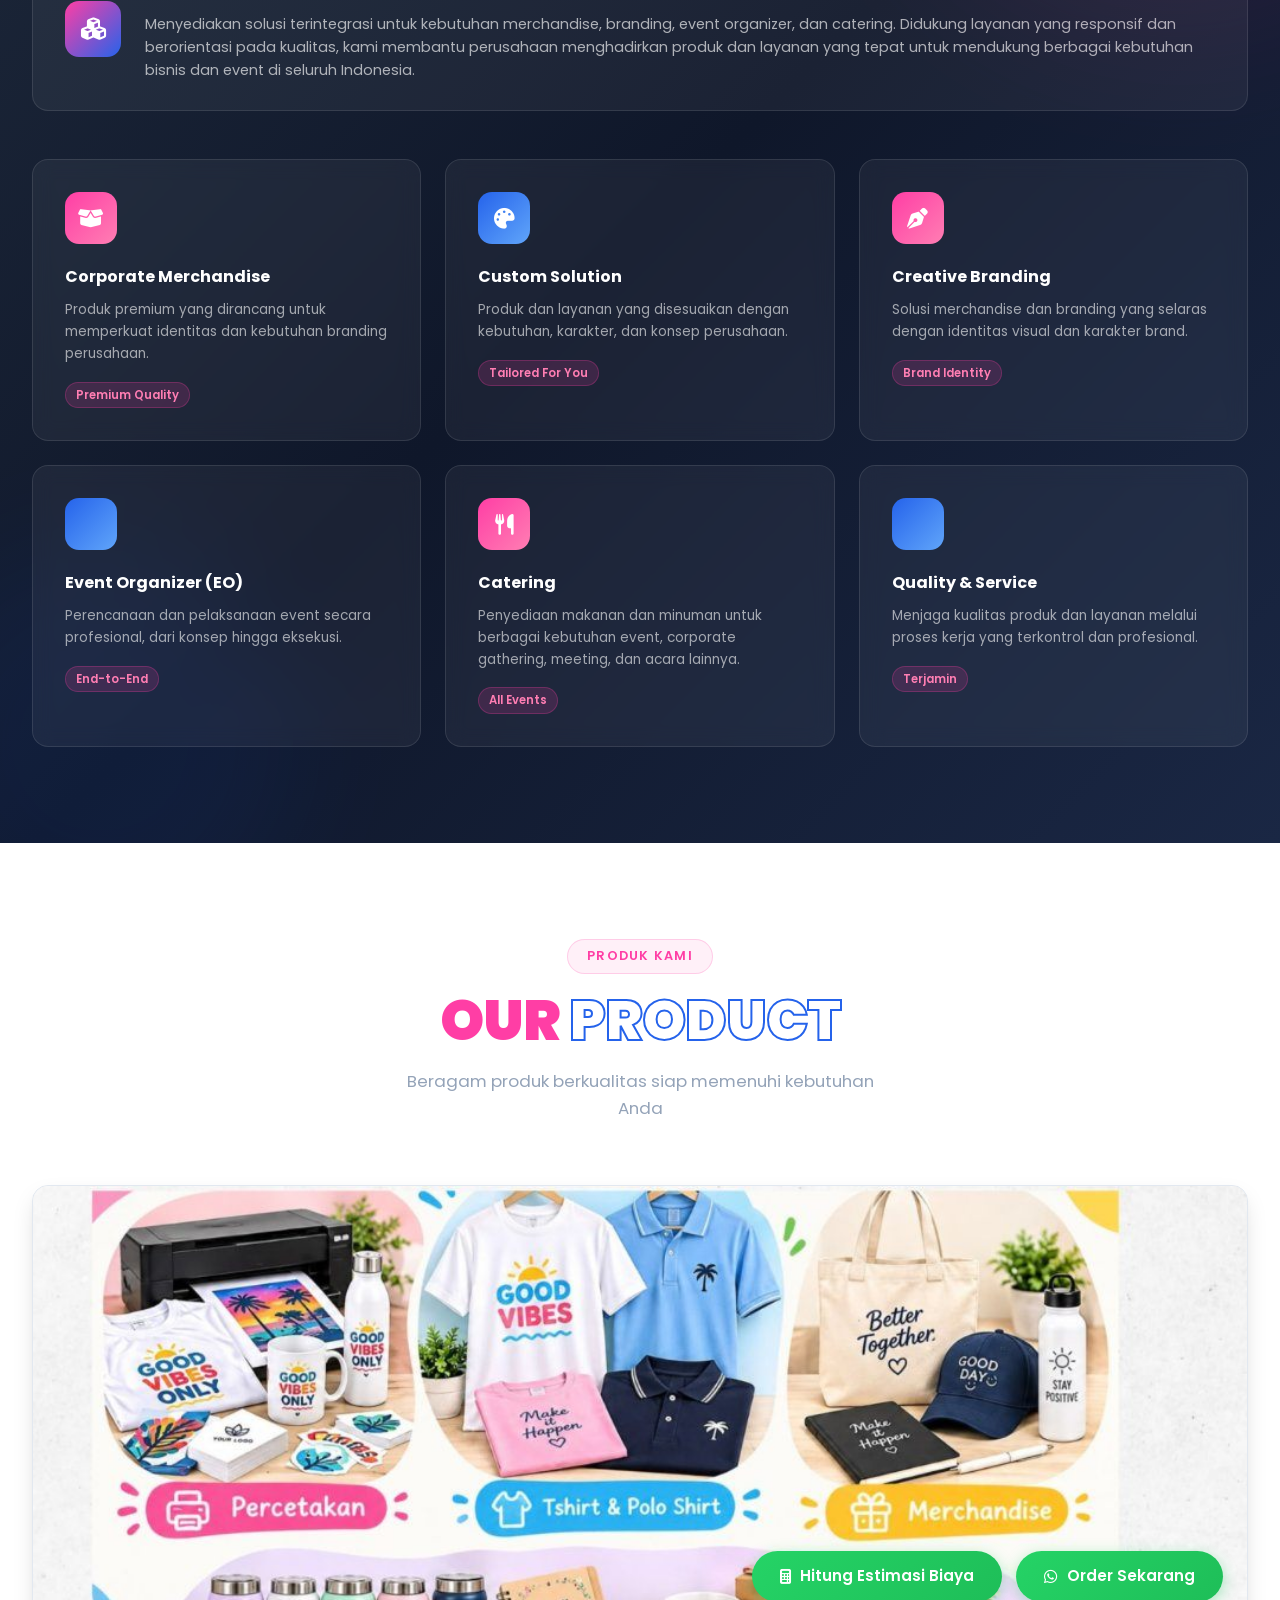
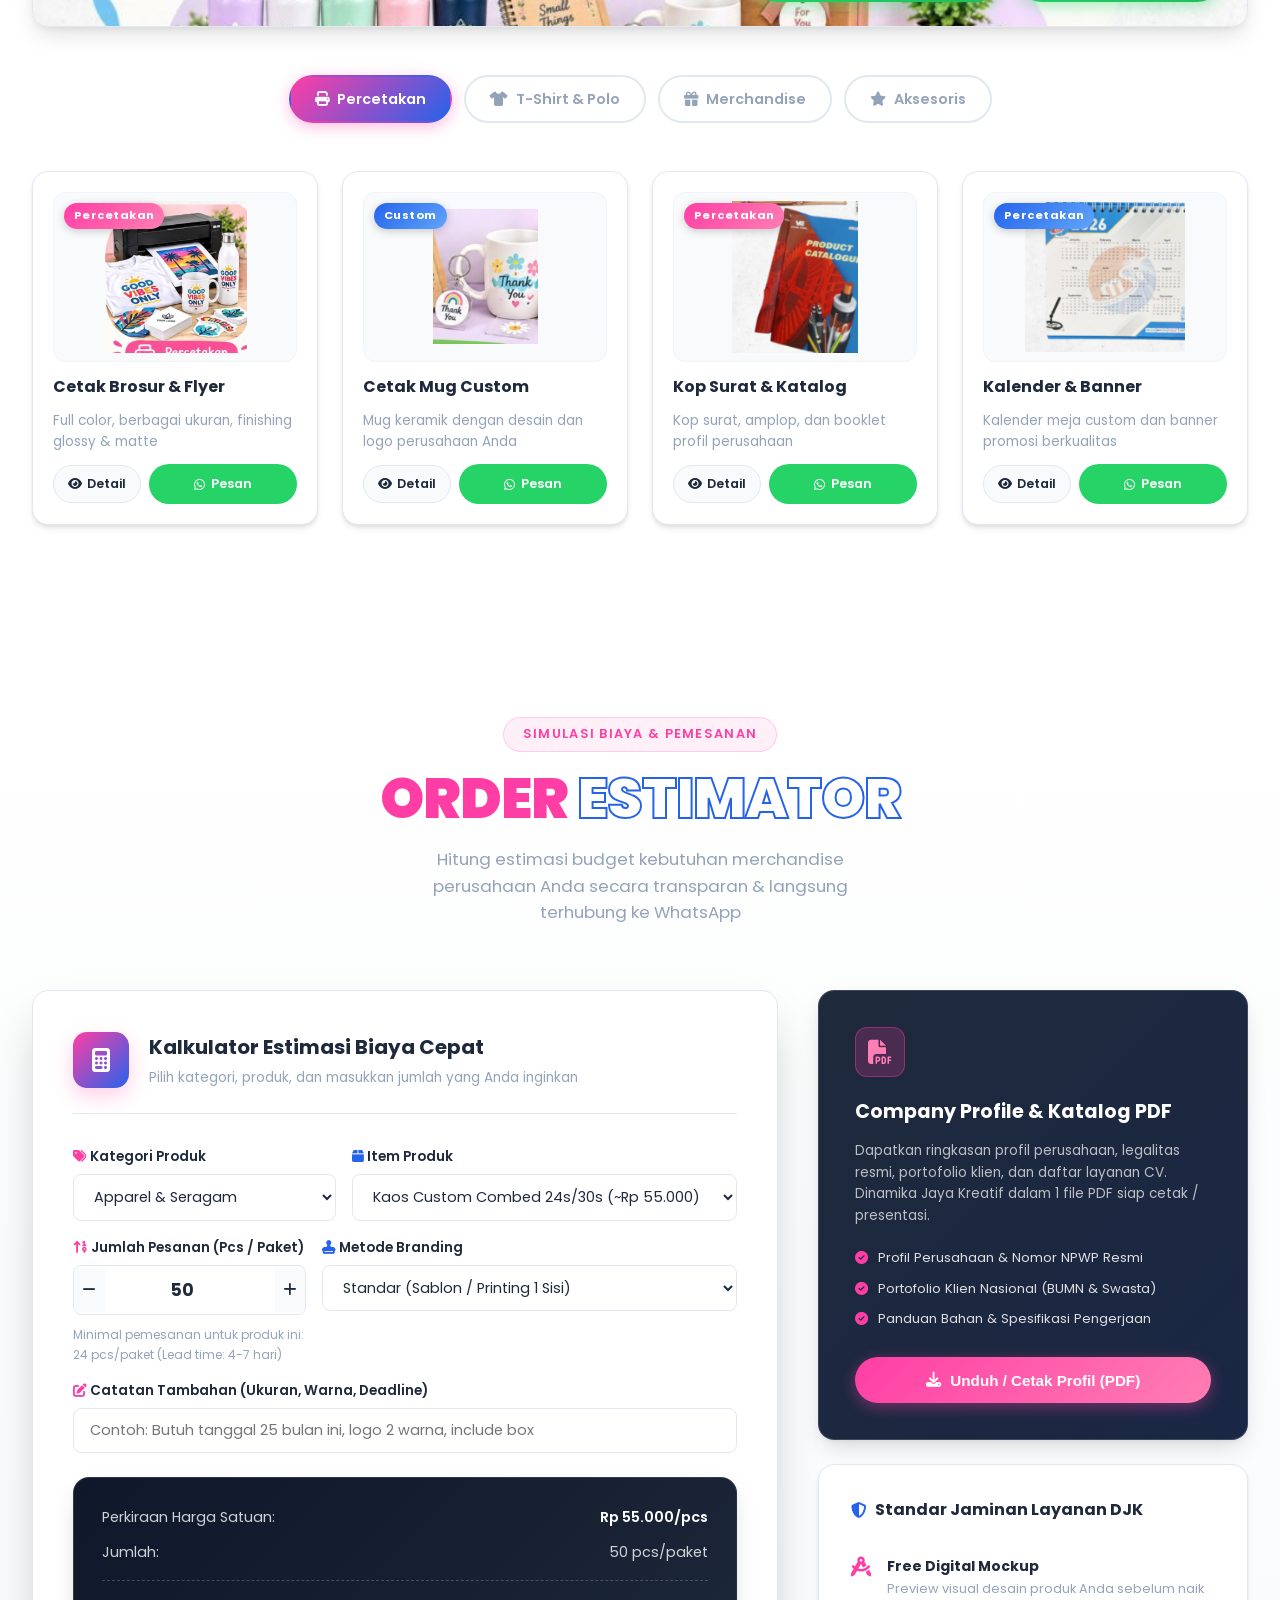
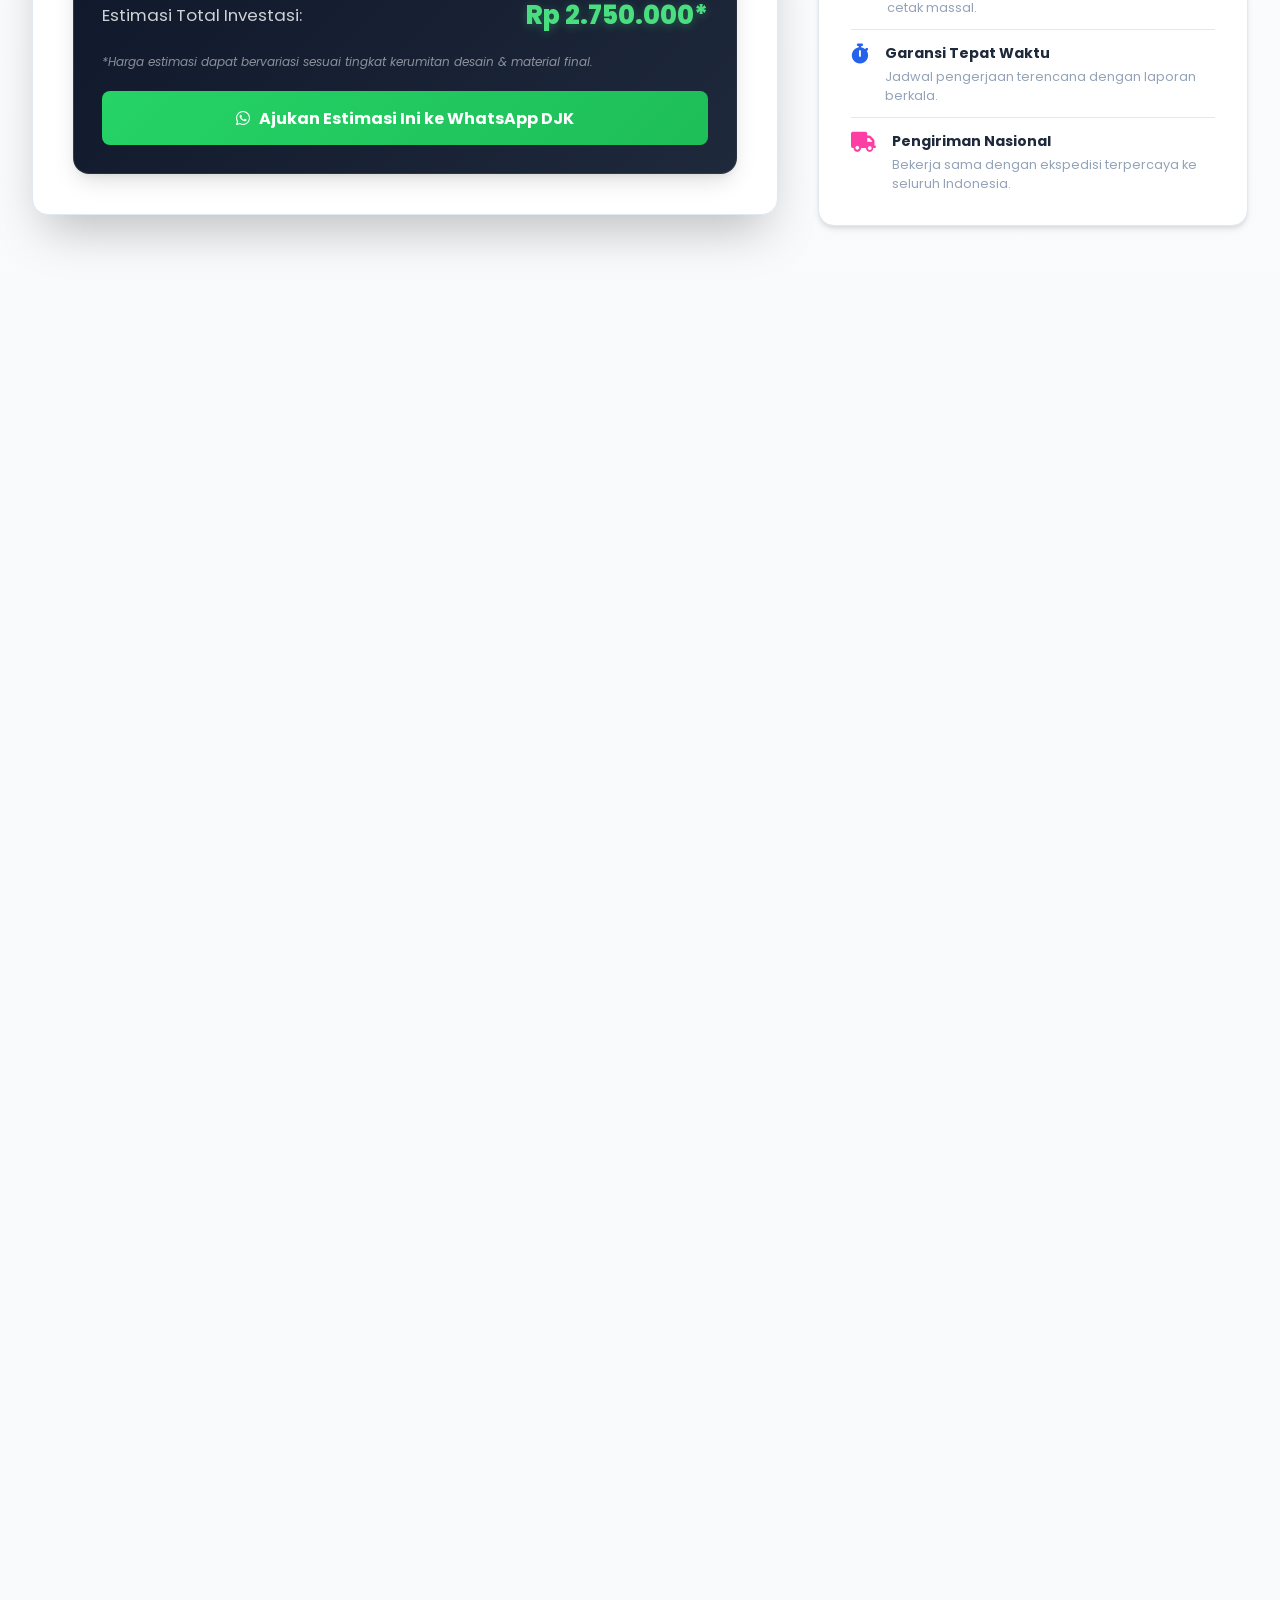
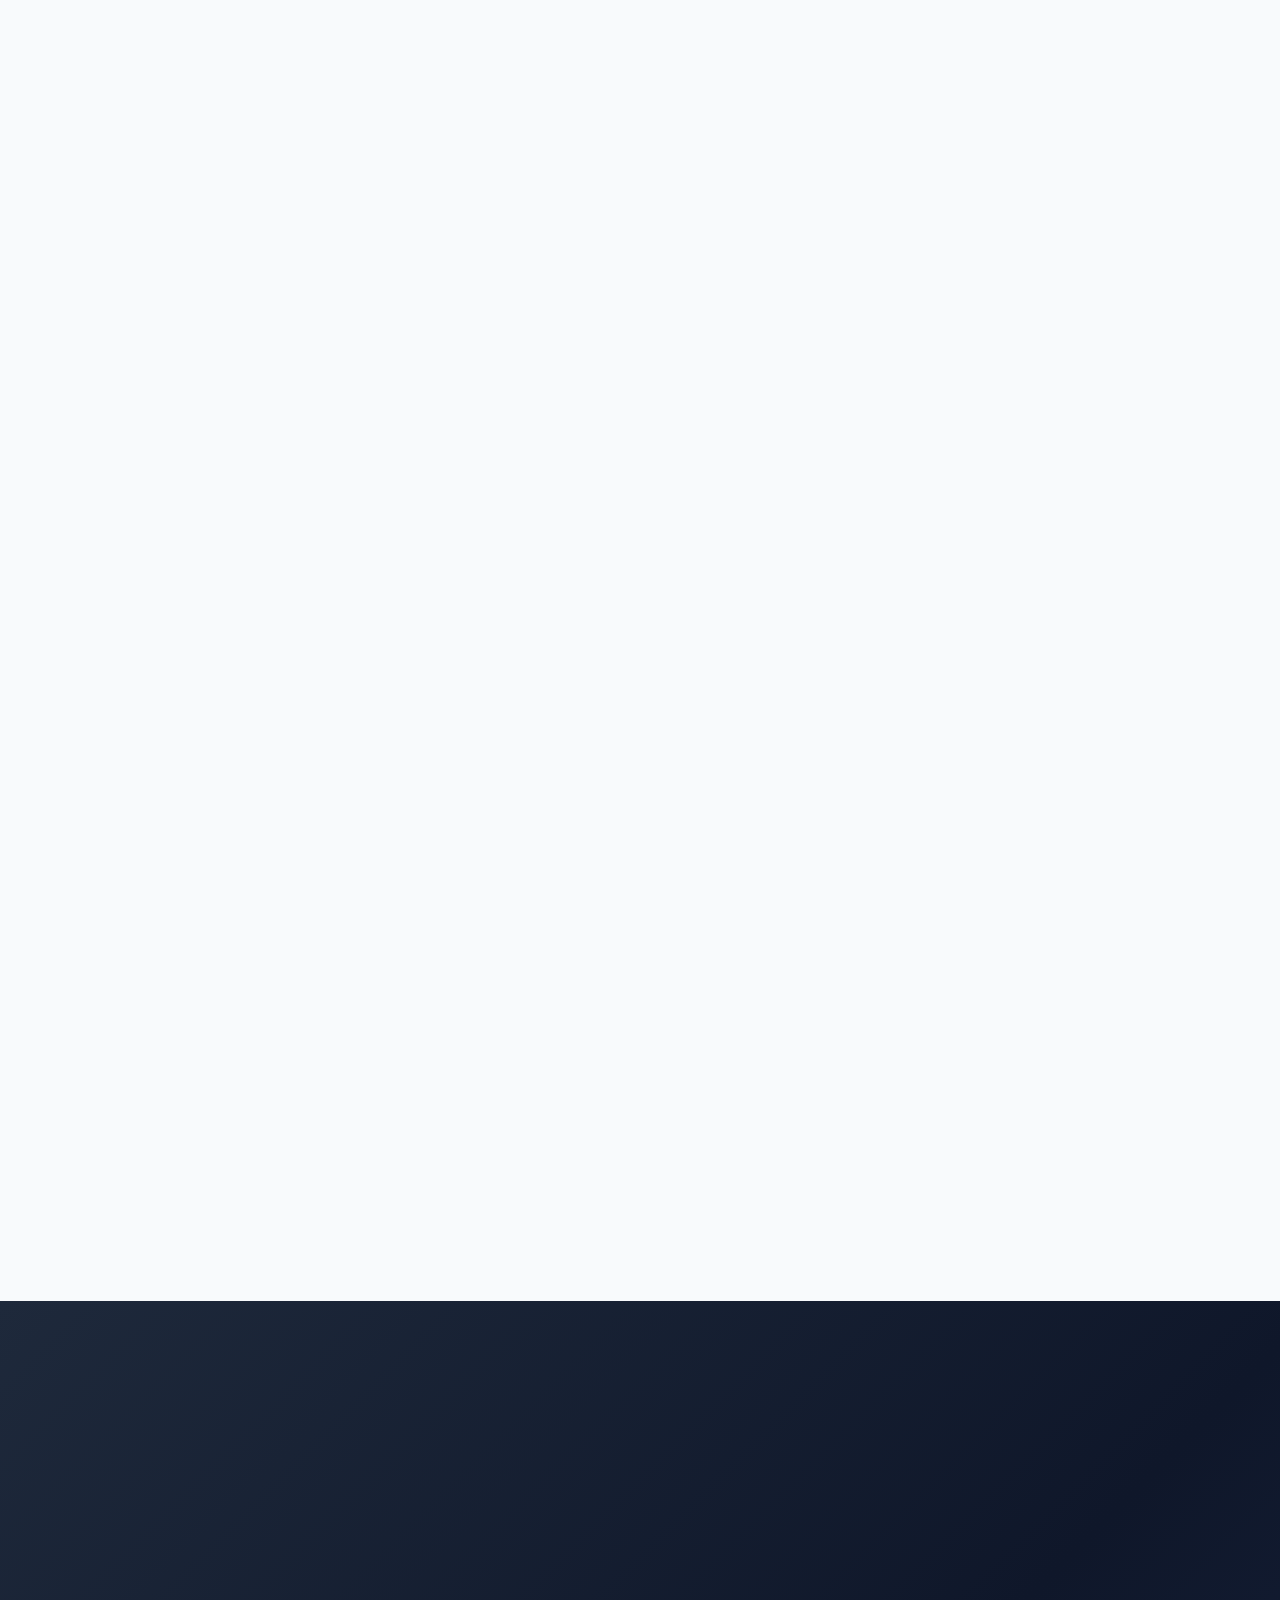
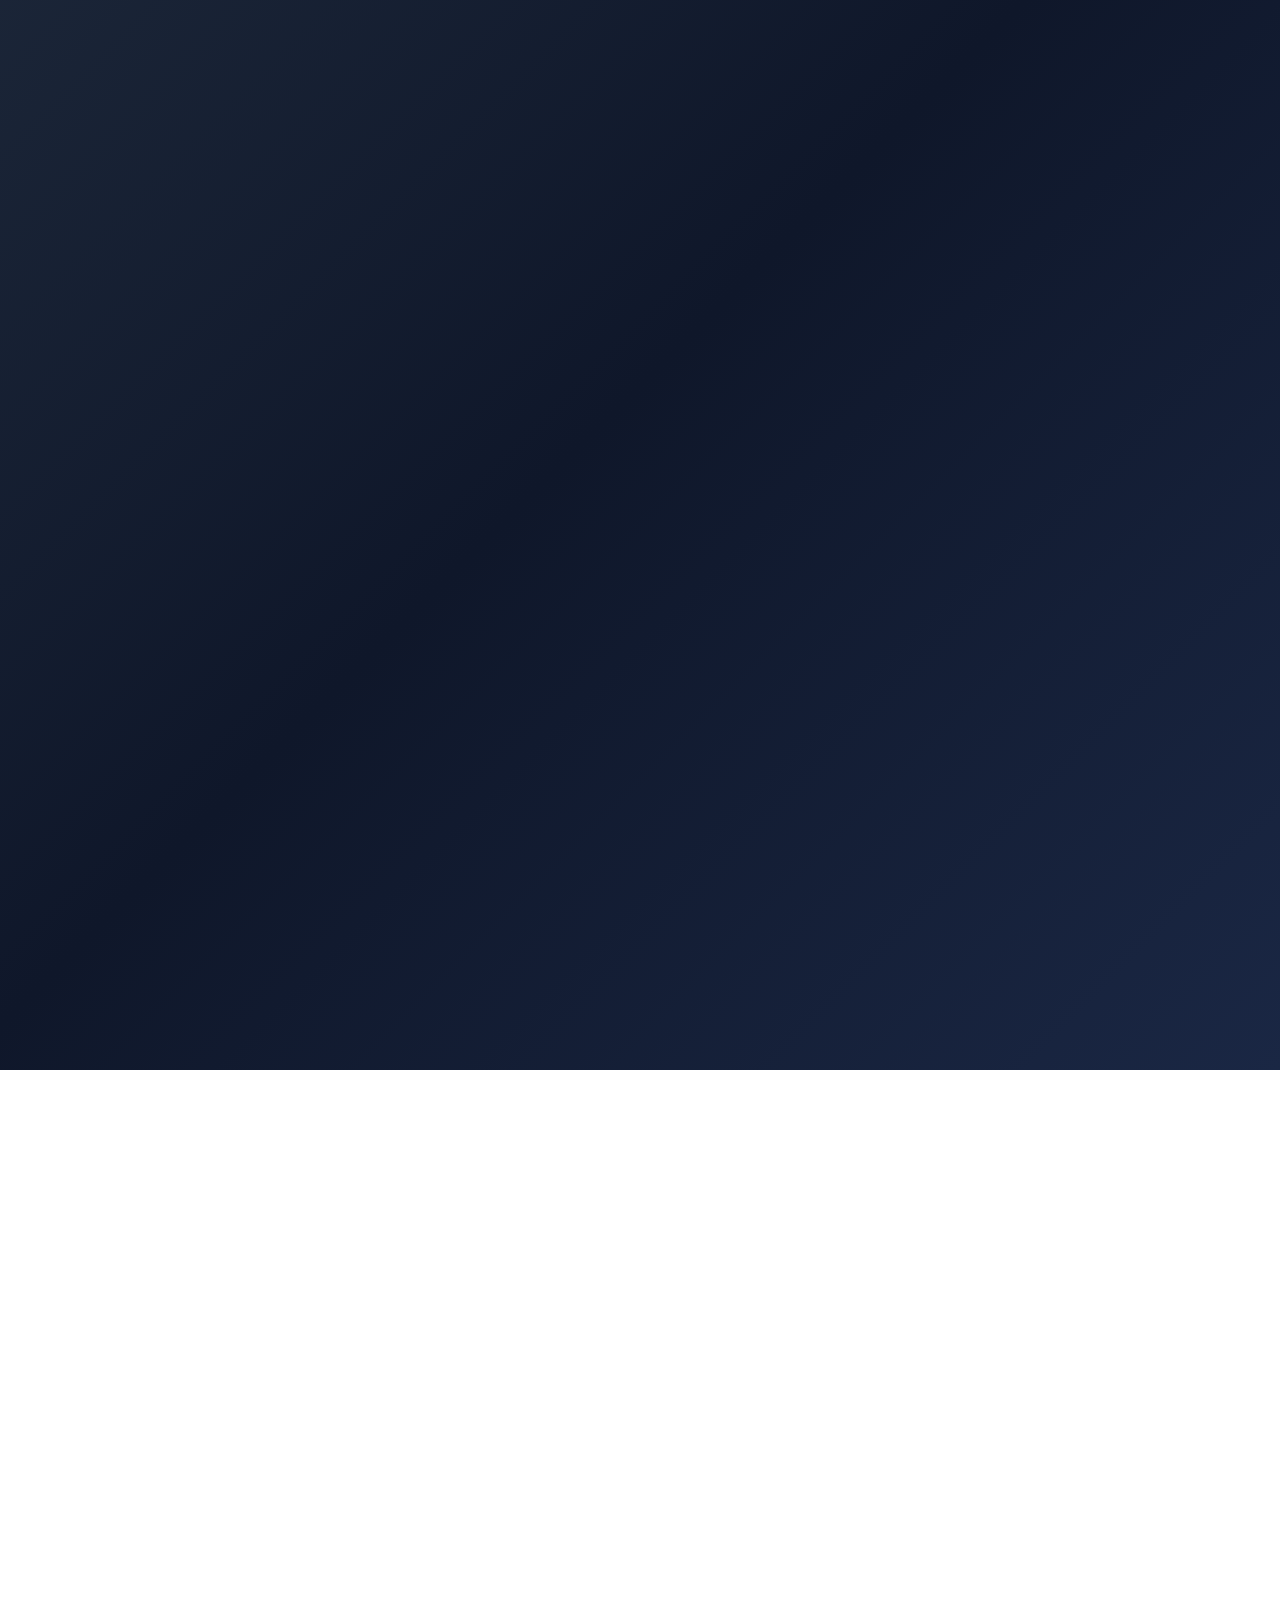
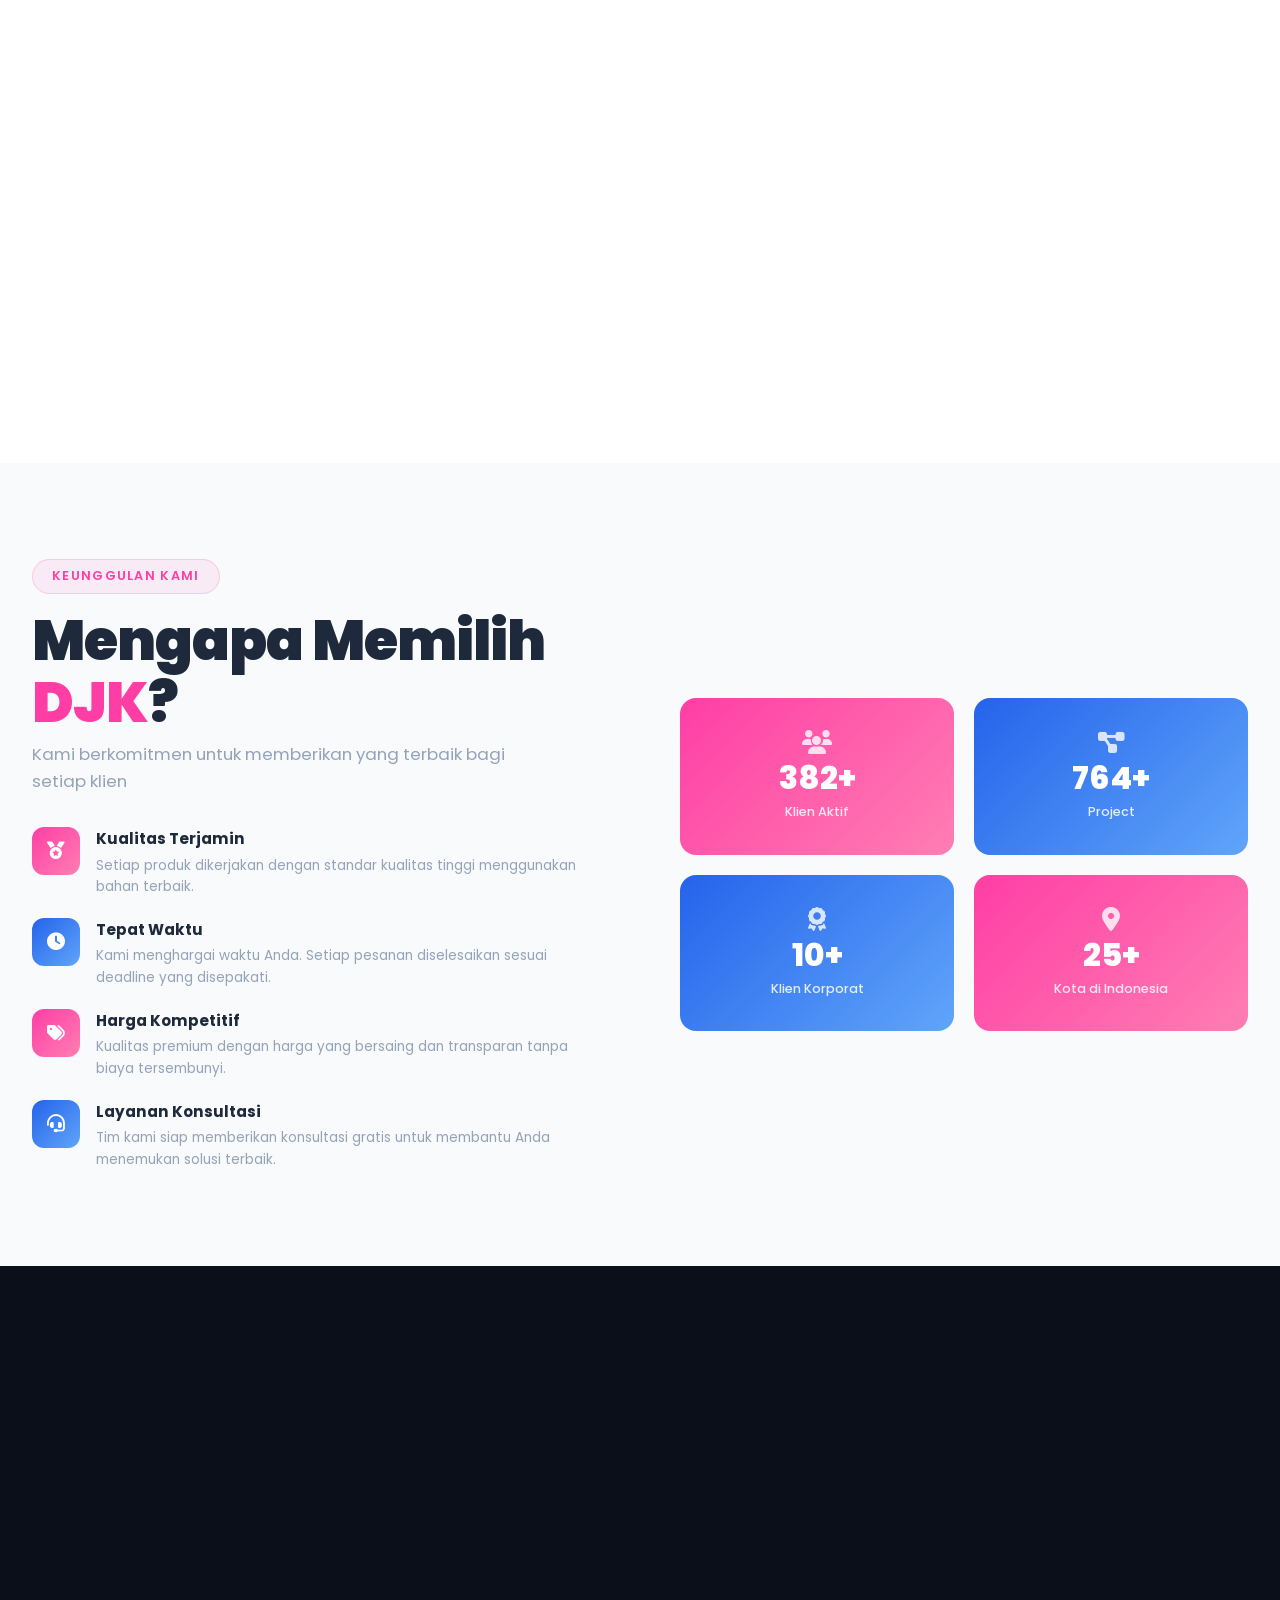
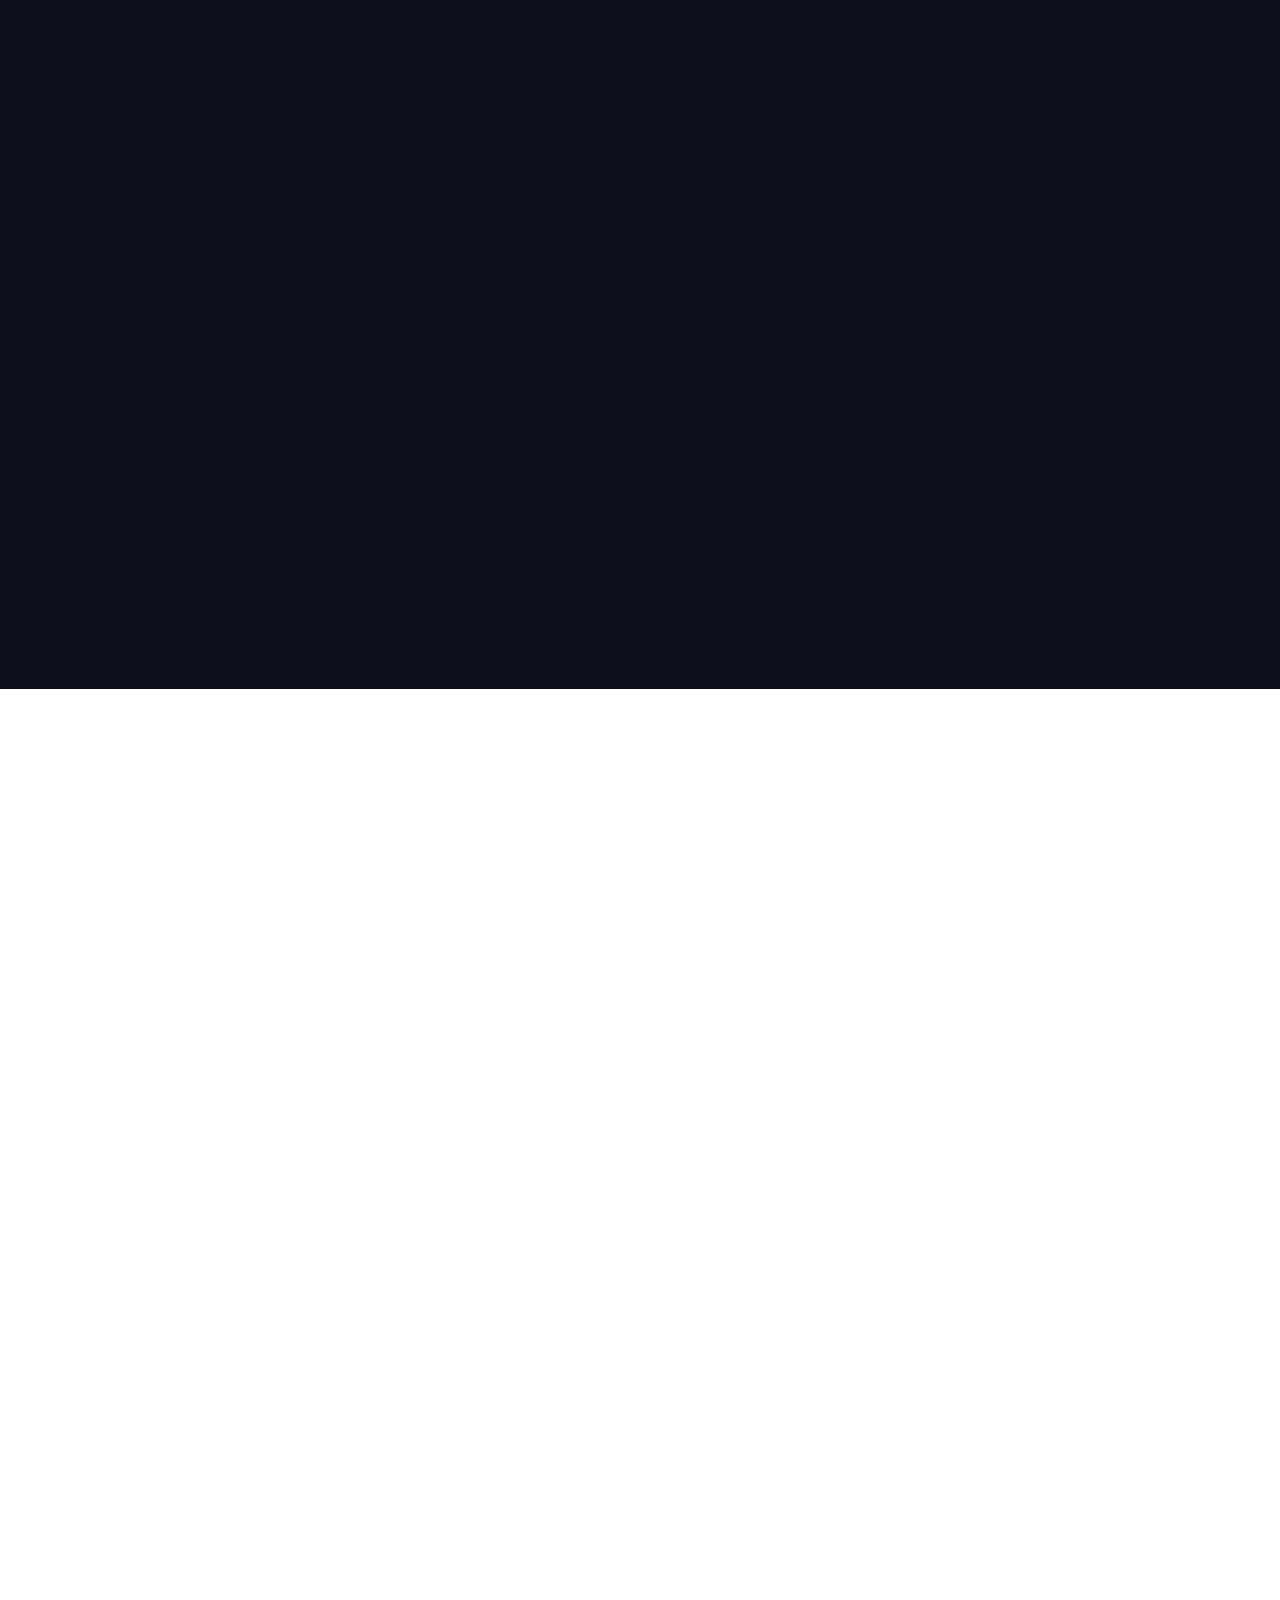
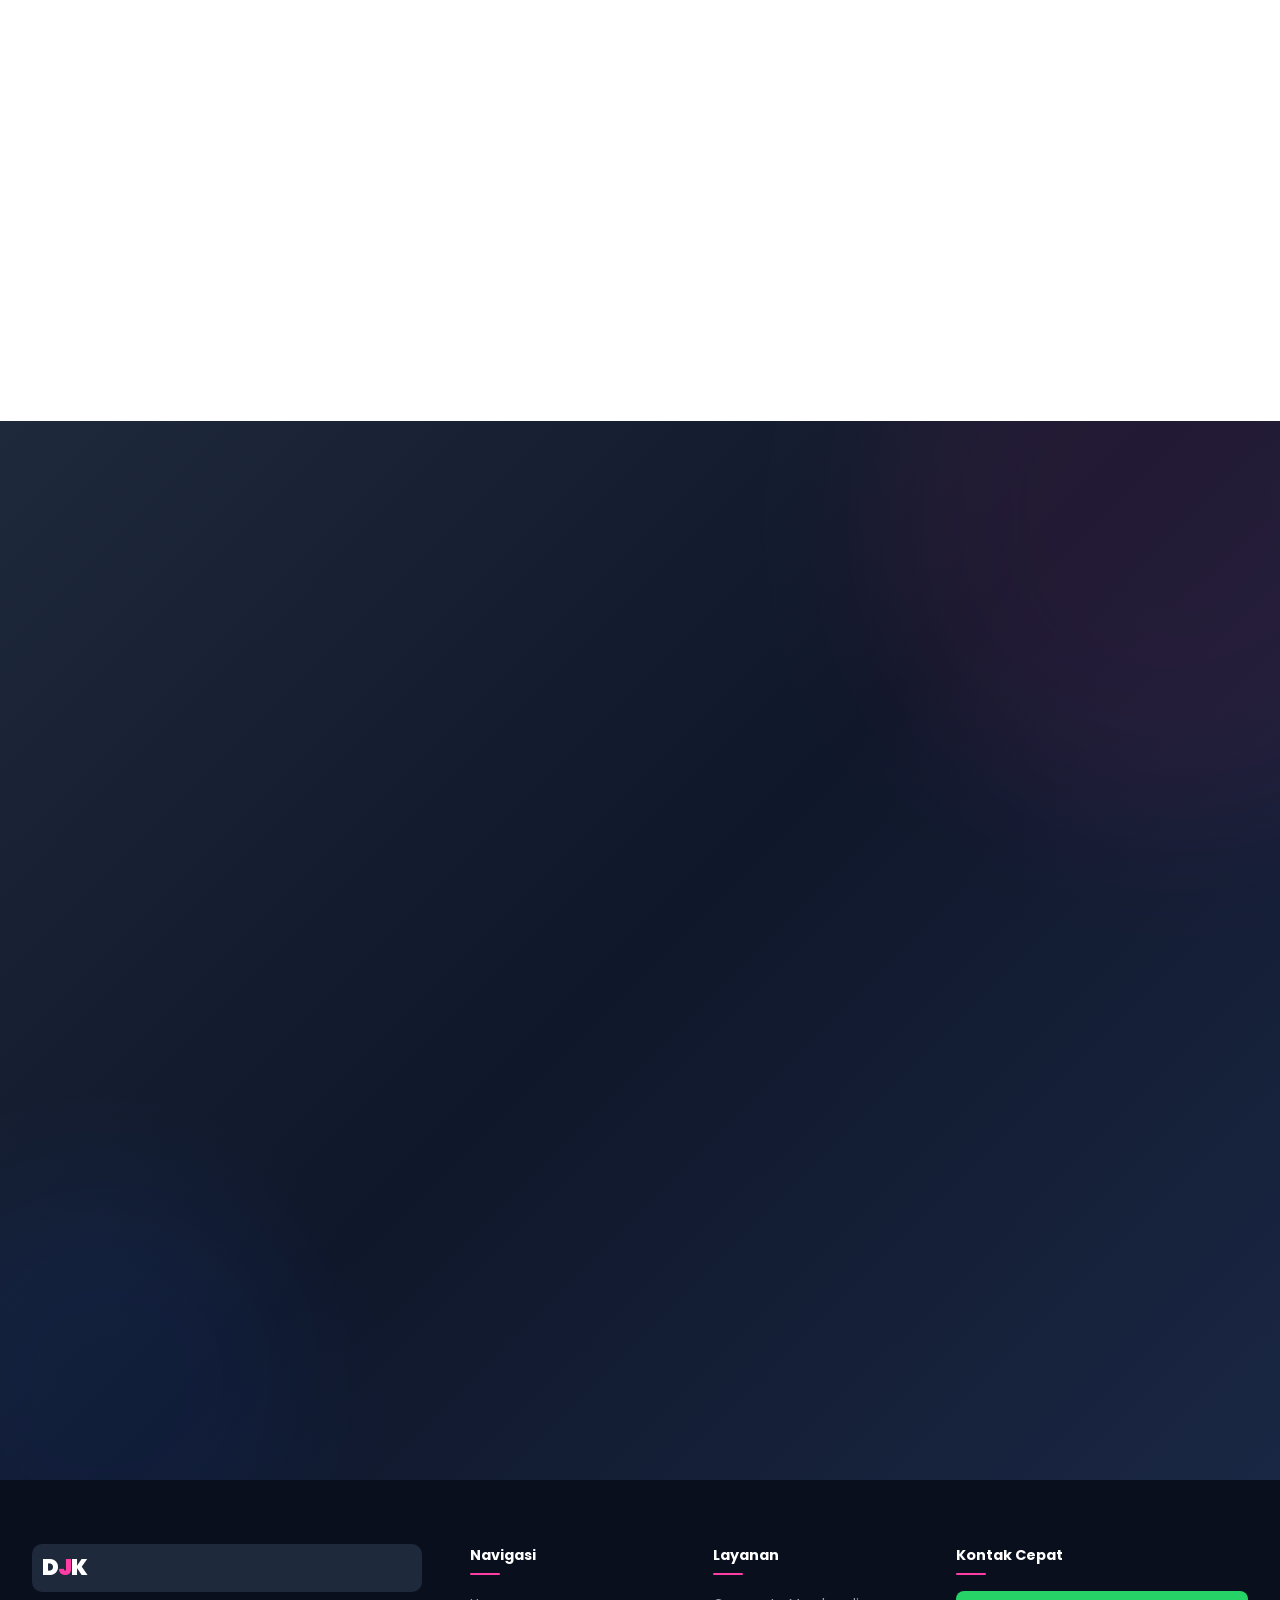
==== commit 84b00a3f: "Add files via upload" ====
--- a/index.html
+++ b/index.html
@@ -307,8 +307,9 @@
   <link rel="dns-prefetch" href="https://cdnjs.cloudflare.com" />
   <link href="https://fonts.googleapis.com/css2?family=Poppins:wght@300;400;500;600;700;800;900&family=Inter:wght@300;400;500;600&display=swap" rel="stylesheet" />
 
-  <!-- Font Awesome -->
-  <link rel="stylesheet" href="https://cdnjs.cloudflare.com/ajax/libs/font-awesome/6.5.0/css/all.min.css" />
+  <!-- Font Awesome (Async Non-Blocking) -->
+  <link rel="preload" href="https://cdnjs.cloudflare.com/ajax/libs/font-awesome/6.5.0/css/all.min.css" as="style" onload="this.onload=null;this.rel='stylesheet'" />
+  <noscript><link rel="stylesheet" href="https://cdnjs.cloudflare.com/ajax/libs/font-awesome/6.5.0/css/all.min.css" /></noscript>
 
   <link rel="stylesheet" href="style.css" />
 </head>
@@ -496,7 +497,7 @@
         <div class="bio-badge-wrapper">
           <div class="bio-main-badge">
             <div class="bio-img-container">
-              <img src="images/company-bio.png" alt="Company Profile DJK Merchandise" class="bio-real-img"  loading="lazy" decoding="async" />
+              <img src="images/company-bio.jpg" alt="Company Profile DJK Merchandise" class="bio-real-img"  loading="lazy" decoding="async" />
               <div class="bio-img-overlay">
                 <span class="bio-img-caption">CV. Dinamika Jaya Kreatif</span>
               </div>
@@ -678,7 +679,7 @@
 
     <!-- Banner Foto Produk Utama -->
     <div class="product-banner" data-aos="fade-up" data-aos-delay="50">
-      <img src="images/product-main.png" alt="DJK Product Collection — Percetakan, T-Shirt, Merchandise"  loading="lazy" decoding="async" />
+      <img src="images/product-main.jpg" alt="DJK Product Collection — Percetakan, T-Shirt, Merchandise"  loading="lazy" decoding="async" />
       <div class="product-banner-overlay">
         <a href="#estimator" class="btn-primary" style="margin-right: 10px;">
           <i class="fas fa-calculator"></i> Hitung Estimasi Biaya
@@ -943,7 +944,7 @@
             </div>
             <div class="form-group">
               <label for="estProduct"><i class="fas fa-box text-blue"></i> Item Produk</label>
-              <select id="estProduct">
+              <select id="estProduct" aria-label="Pilih Item Produk">
                 <!-- Diisi otomatis oleh JavaScript -->
               </select>
             </div>
@@ -953,16 +954,16 @@
             <div class="form-group">
               <label for="estQty"><i class="fas fa-sort-numeric-up text-pink"></i> Jumlah Pesanan (Pcs / Paket)</label>
               <div class="qty-stepper">
-                <button type="button" id="btnQtyMinus"><i class="fas fa-minus"></i></button>
-                <input type="number" id="estQty" value="50" min="10" step="5" />
-                <button type="button" id="btnQtyPlus"><i class="fas fa-plus"></i></button>
+                <button type="button" id="btnQtyMinus" aria-label="Kurangi jumlah pesanan"><i class="fas fa-minus"></i></button>
+                <input type="number" id="estQty" value="50" min="10" step="5" aria-label="Jumlah Pesanan" />
+                <button type="button" id="btnQtyPlus" aria-label="Tambah jumlah pesanan"><i class="fas fa-plus"></i></button>
               </div>
               <small class="text-muted" id="estMoqHint">Minimal pemesanan: 24 pcs</small>
             </div>
 
             <div class="form-group">
               <label for="estBranding"><i class="fas fa-stamp text-blue"></i> Metode Branding</label>
-              <select id="estBranding">
+              <select id="estBranding" aria-label="Pilih Metode Branding">
                 <option value="0">Standar (Sablon / Printing 1 Sisi)</option>
                 <option value="7000">Bordir Komputer / Laser Engrave (+ Rp 7.000/pcs)</option>
                 <option value="12000">Full Color UV Melingkar (+ Rp 12.000/pcs)</option>
@@ -973,7 +974,7 @@
 
           <div class="form-group">
             <label for="estNotes"><i class="fas fa-edit text-pink"></i> Catatan Tambahan (Ukuran, Warna, Deadline)</label>
-            <input type="text" id="estNotes" placeholder="Contoh: Butuh tanggal 25 bulan ini, logo 2 warna, include box" />
+            <input type="text" id="estNotes" placeholder="Contoh: Butuh tanggal 25 bulan ini, logo 2 warna, include box" aria-label="Catatan Tambahan Pesanan" />
           </div>
 
           <!-- Total Display Box -->
@@ -1070,7 +1071,7 @@
       <div class="pf-display-container">
         <div class="pf-board active" id="pf-board-1">
           <div class="pf-board-img-wrap">
-            <img src="images/portfolio-1.png" alt="Dokumentasi Portofolio DJK 1" class="pf-full-img"  loading="lazy" decoding="async" />
+            <img src="images/portfolio-1.jpg" alt="Dokumentasi Portofolio DJK 1" class="pf-full-img"  loading="lazy" decoding="async" />
             <div class="pf-board-overlay">
               <span><i class="fas fa-camera"></i> Dokumentasi Asli Portfolio Merchandise DJK</span>
               <a href="https://wa.me/6285695952646?text=Halo%20DJK%2C%20saya%20tertarik%20dengan%20produk%20di%20galeri%20portfolio%201" target="_blank" class="btn-wa-sm">
@@ -1082,7 +1083,7 @@
 
         <div class="pf-board" id="pf-board-2">
           <div class="pf-board-img-wrap">
-            <img src="images/portfolio-2.png" alt="Dokumentasi Portofolio DJK 2" class="pf-full-img"  loading="lazy" decoding="async" />
+            <img src="images/portfolio-2.jpg" alt="Dokumentasi Portofolio DJK 2" class="pf-full-img"  loading="lazy" decoding="async" />
             <div class="pf-board-overlay">
               <span><i class="fas fa-camera"></i> Dokumentasi Asli Portfolio Apparel & Souvenir DJK</span>
               <a href="https://wa.me/6285695952646?text=Halo%20DJK%2C%20saya%20tertarik%20dengan%20produk%20di%20galeri%20portfolio%202" target="_blank" class="btn-wa-sm">
@@ -1317,7 +1318,7 @@
     <!-- Official Client Logo Board -->
     <div class="client-board-container" data-aos="fade-up" data-aos-delay="50">
       <div class="client-board-card">
-        <img src="images/our-client.png" alt="Daftar Klien DJK — Permitindo, Metrodata, Yamaha, Kemendagri" class="client-board-img"  loading="lazy" decoding="async" />
+        <img src="images/our-client.jpg" alt="Daftar Klien DJK — Permitindo, Metrodata, Yamaha, Kemendagri" class="client-board-img"  loading="lazy" decoding="async" />
         <div class="client-board-tag">
           <i class="fas fa-handshake"></i> Dokumentasi Klien Resmi CV. Dinamika Jaya Kreatif
         </div>
@@ -1878,20 +1879,20 @@
             <div class="form-row">
               <div class="form-group">
                 <label for="name">Nama Lengkap *</label>
-                <input type="text" id="name" placeholder="Masukkan nama Anda" required />
+                <input type="text" id="name" name="name" autocomplete="name" placeholder="Masukkan nama Anda" required />
               </div>
               <div class="form-group">
                 <label for="phone">No. WhatsApp *</label>
-                <input type="tel" id="phone" placeholder="08xx-xxxx-xxxx" required />
+                <input type="tel" id="phone" name="phone" autocomplete="tel" placeholder="08xx-xxxx-xxxx" required />
               </div>
             </div>
             <div class="form-group">
               <label for="email">Email</label>
-              <input type="email" id="email" placeholder="email@example.com" />
+              <input type="email" id="email" name="email" autocomplete="email" placeholder="email@example.com" />
             </div>
             <div class="form-group">
               <label for="service">Layanan yang Dibutuhkan</label>
-              <select id="service">
+              <select id="service" name="service" aria-label="Pilih Layanan yang Dibutuhkan">
                 <option value="">Pilih layanan...</option>
                 <option>Corporate Merchandise</option>
                 <option>Custom Solution</option>
@@ -1906,7 +1907,7 @@
             </div>
             <div class="form-group">
               <label for="message">Pesan / Detail Kebutuhan</label>
-              <textarea id="message" rows="4" placeholder="Ceritakan kebutuhan Anda (jenis produk, jumlah, deadline, dll.)..."></textarea>
+              <textarea id="message" name="message" rows="4" placeholder="Ceritakan kebutuhan Anda (jenis produk, jumlah, deadline, dll.)..." aria-label="Pesan Detail Kebutuhan"></textarea>
             </div>
             <div class="form-actions">
               <button type="submit" class="btn-submit" id="btnSubmit">
--- a/style.css
+++ b/style.css
@@ -22,7 +22,7 @@
   --blue-bg: rgba(37, 99, 235, 0.08);
   --dark: #1E293B;
   --dark-alt: #334155;
-  --gray: #64748B;
+  --gray: #94A3B8;
   --light: #F8FAFC;
   --white: #FFFFFF;
   --border: #E2E8F0;
